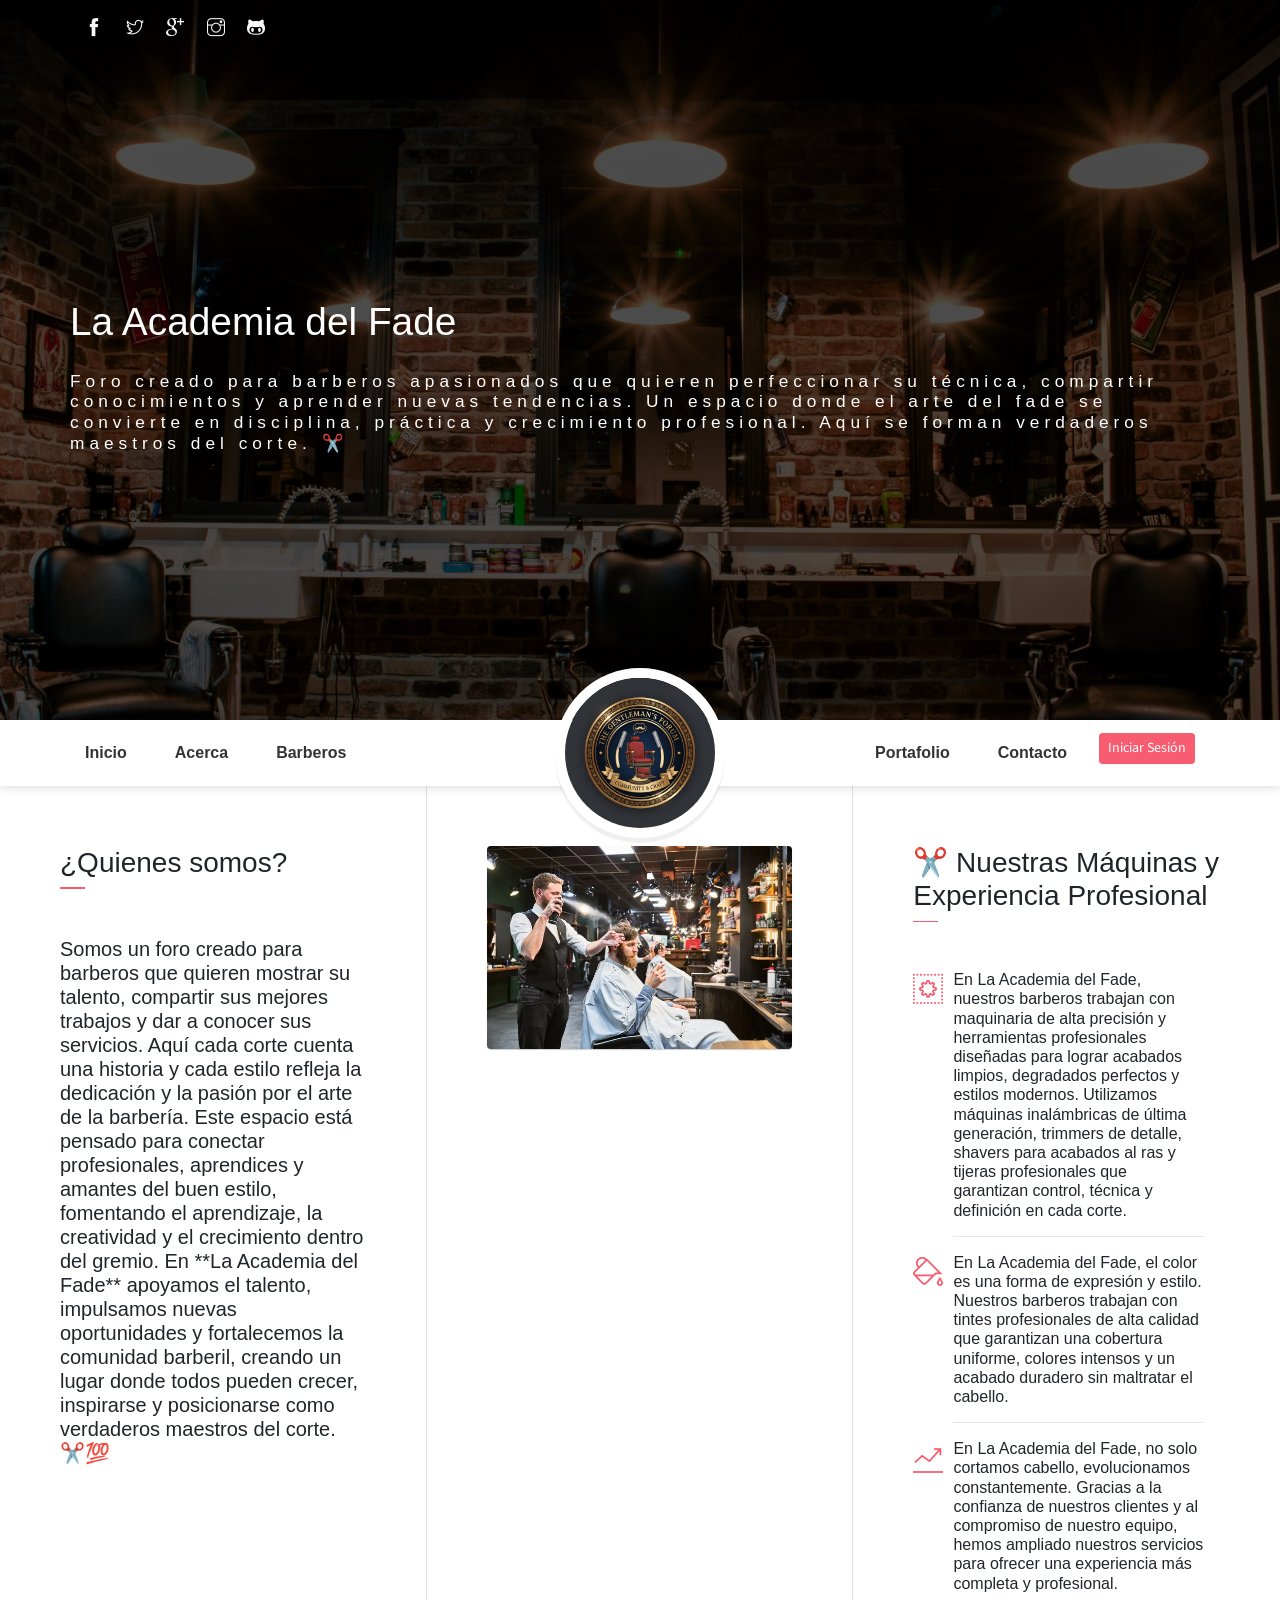
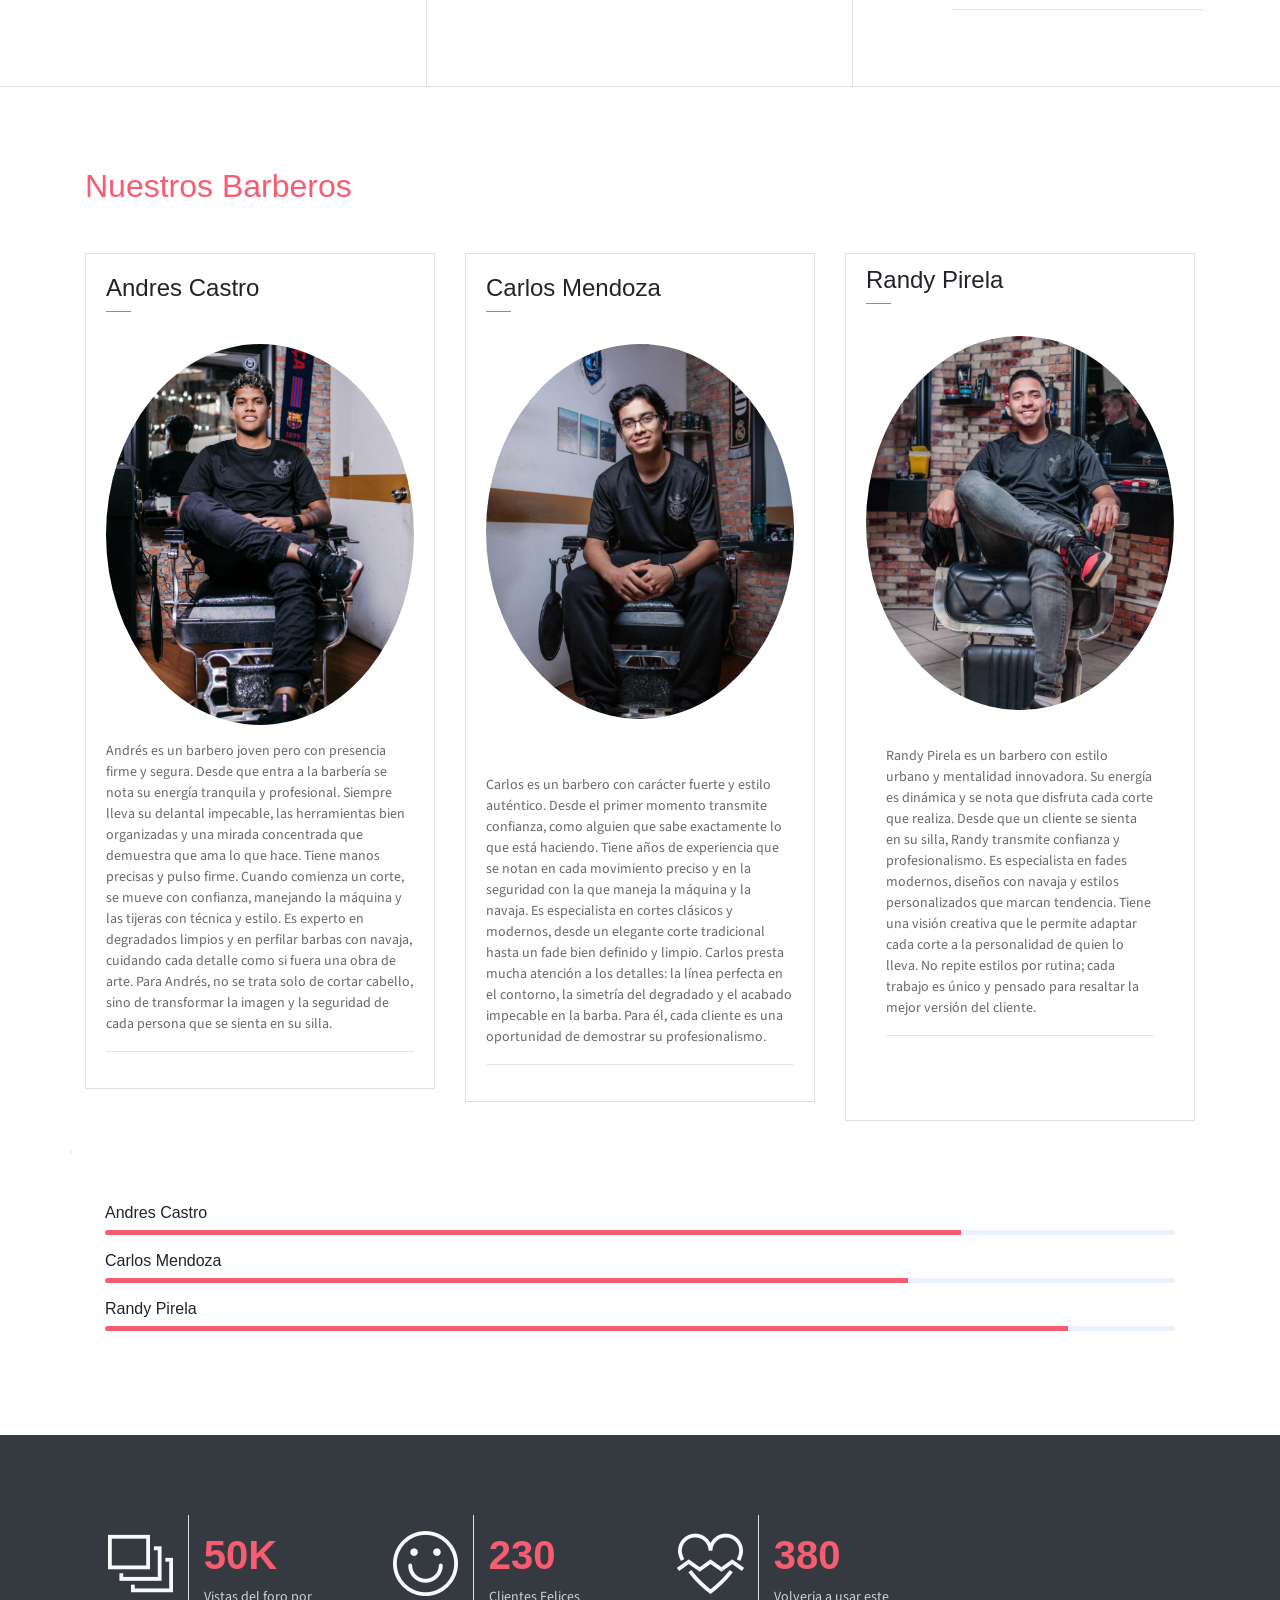
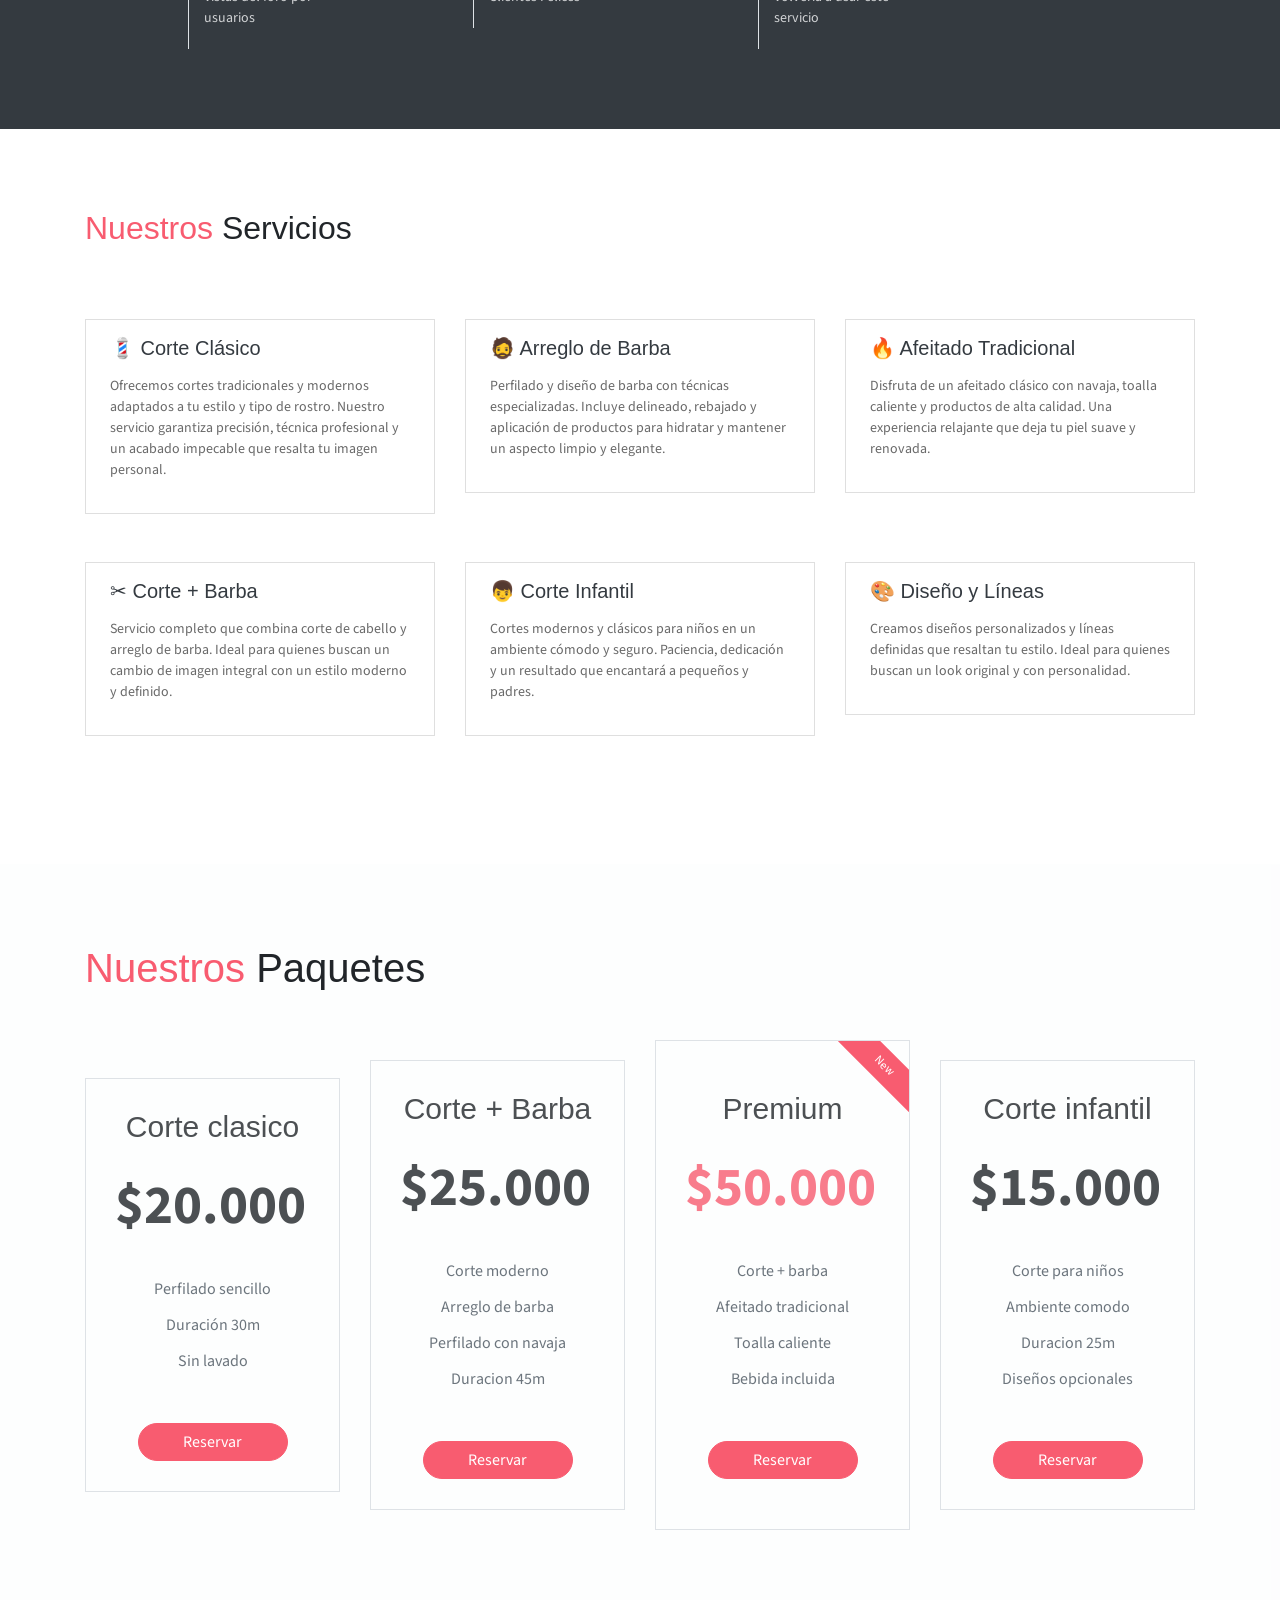
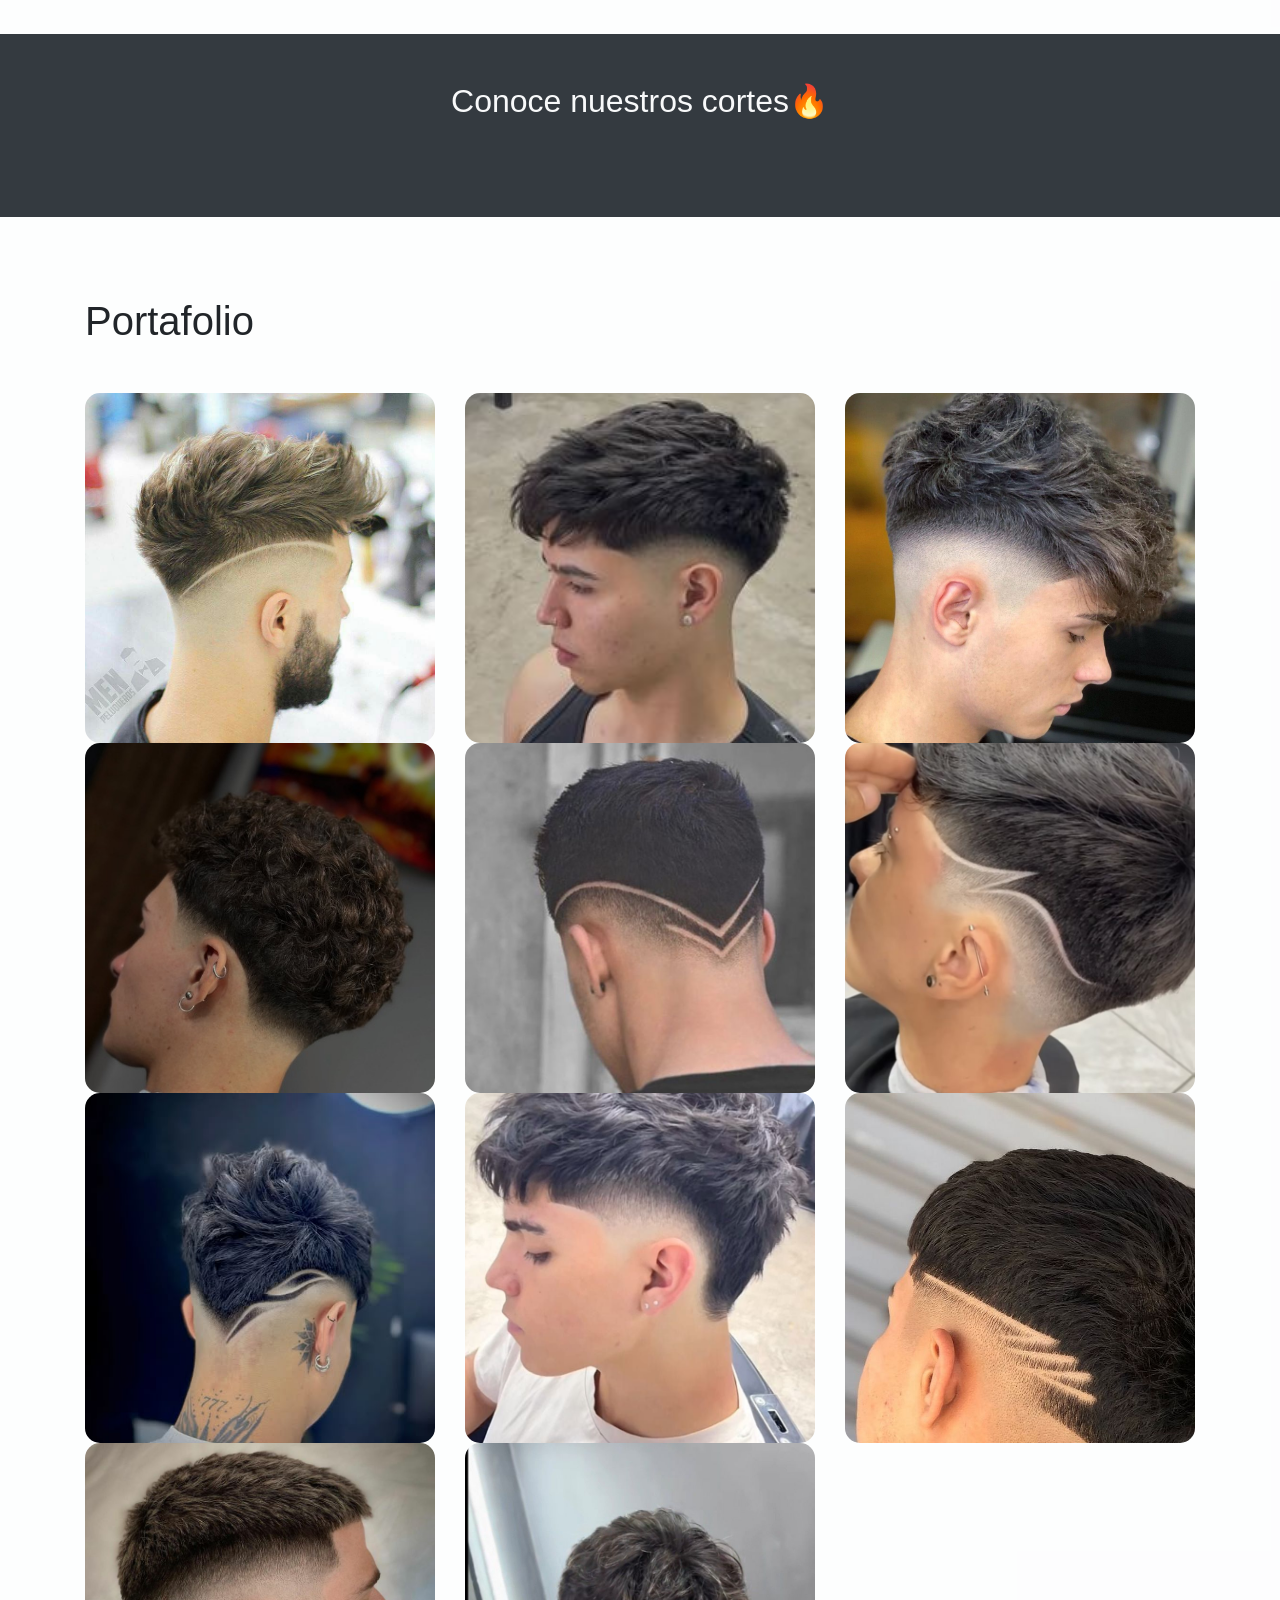
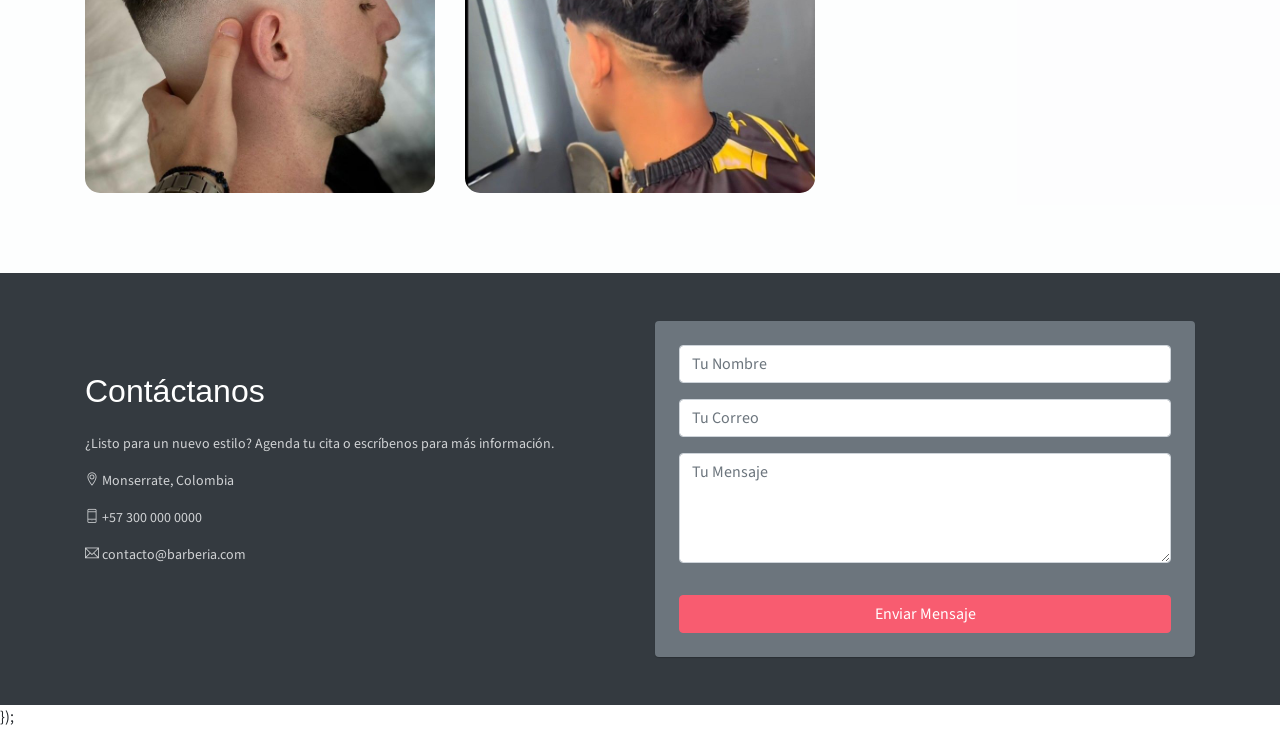
==== index.html @ c22ddb28 "Primer commit - proyecto pagina barberia completo" ====
<!DOCTYPE html>
<html lang="en">
<head>

	<meta charset="utf-8">
    <meta name="viewport" content="width=device-width, initial-scale=1, shrink-to-fit=no">
    <meta name="description" content="Start your development with JohnDoe landing page.">
    <meta name="author" content="Devcrud">
    <title>JohnDoe Landing page | Free Bootstrap 4.3.x landing page</title>
    <!-- font icons -->
    <link rel="stylesheet" href="assets/vendors/themify-icons/css/themify-icons.css">
    <!-- Bootstrap + JohnDoe main styles -->
	<link rel="stylesheet" href="assets/css/johndoe.css">
</head>
<body data-spy="scroll" data-target=".navbar" data-offset="40" id="home">
    <a href="components.html" class="btn btn-primary btn-component" data-spy="affix" data-offset-top="600"><i class="ti-shift-left-alt"></i> Components</a>
    <header class="header">
        <div class="container">
            <ul class="social-icons pt-3">
                <li class="social-item"><a class="social-link text-light" href="#"><i class="ti-facebook" aria-hidden="true"></i></a></li>
                <li class="social-item"><a class="social-link text-light" href="#"><i class="ti-twitter" aria-hidden="true"></i></a></li>
                <li class="social-item"><a class="social-link text-light" href="#"><i class="ti-google" aria-hidden="true"></i></a></li>
                <li class="social-item"><a class="social-link text-light" href="#"><i class="ti-instagram" aria-hidden="true"></i></a></li>
                <li class="social-item"><a class="social-link text-light" href="#"><i class="ti-github" aria-hidden="true"></i></a></li>
            </ul>  
            <div class="header-content">
                <h4 class="header-subtitle" >La Academia del Fade</h4>
                <h1 class="header-title"></h1>
                <h6 class="header-mono" >Foro creado para barberos apasionados que quieren perfeccionar su técnica, compartir conocimientos y aprender nuevas tendencias. Un espacio donde el arte del fade se convierte en disciplina, práctica y crecimiento profesional. Aquí se forman verdaderos maestros del corte. ✂️</h6>
            </div>
        </div>
    </header>
    <nav class="navbar sticky-top navbar-expand-lg navbar-light bg-white" data-spy="affix" data-offset-top="510">
        <div class="container">
            <button class="navbar-toggler ml-auto" type="button" data-toggle="collapse" data-target="#navbarSupportedContent" aria-controls="navbarSupportedContent" aria-expanded="false" aria-label="Toggle navigation">
                <span class="navbar-toggler-icon"></span>
            </button>
            <div class="collapse mt-sm-20 navbar-collapse" id="navbarSupportedContent">
                <ul class="navbar-nav mr-auto">
                    <li class="nav-item">
                        <a href="#home" class="nav-link">Inicio</a>
                    </li>
                    <li class="nav-item">
                        <a href="#about" class="nav-link">Acerca</a>
                    </li>
                    <li class="nav-item">
                        <a href="#resume" class="nav-link">Barberos</a>
                    </li>
                </ul>
                <ul class="navbar-nav brand">
                    <img src="assets/imgs/avatar.jpg" alt="" class="brand-img">
                    <li class="brand-txt">
                        <h5 class="brand-title">Barber Fade</h5>
                        <div class="brand-subtitle"></div>
                    </li>
                </ul>
                <ul class="navbar-nav ml-auto">
                    <li class="nav-item">
</li>
                    <li class="nav-item">
                        <a href="#portfolio" class="nav-link">Portafolio</a>
                    </li>
                  
                    <li class="nav-item last-item">
                        <a href="#contact" class="nav-link">Contacto</a>
                    </li>
                   <li class="nav-item ml-2">
    <a href="login.html" class="btn btn-danger btn-sm">
        Iniciar Sesión
    </a>
</li>
    </a>
</li>
                </ul>
            </div>
        </div>
    </nav>
    <div class="container-fluid">
        <div id="about" class="row about-section">
            <div class="col-lg-4 about-card">
                <h3 class="font-weight-light">¿Quienes somos?</h3>
                <span class="line mb-5"></span>
                <h5 class="mb-3">

Somos un foro creado para barberos que quieren mostrar su talento, compartir sus mejores trabajos y dar a conocer sus servicios. Aquí cada corte cuenta una historia y cada estilo refleja la dedicación y la pasión por el arte de la barbería.

Este espacio está pensado para conectar profesionales, aprendices y amantes del buen estilo, fomentando el aprendizaje, la creatividad y el crecimiento dentro del gremio. En **La Academia del Fade** apoyamos el talento, impulsamos nuevas oportunidades y fortalecemos la comunidad barberil, creando un lugar donde todos pueden crecer, inspirarse y posicionarse como verdaderos maestros del corte. ✂️💯
</h5>
                <p class="mt-20"></p>
            </div>
            <div class="col-lg-4 about-card">
                                 <div class="text-center">
    <img src="assets/imgs/barberbuena.jpg"
         alt="Barbero profesional"
         class="img-fluid rounded shadow">
           
                </ul>
                <ul class="social-icons pt-3">
</div>
                  
                </ul>  
            </div>
            <div class="col-lg-4 about-card">
                <h3 class="font-weight-light">✂️ Nuestras Máquinas y Experiencia Profesional</h3>
                <span class="line mb-5"></span>
                <div class="row">
                    <div class="col-1 text-danger pt-1"><i class="ti-widget icon-lg"></i></div>
                    <div class="col-10 ml-auto mr-3">
                        <h6>En La Academia del Fade, nuestros barberos trabajan con maquinaria de alta precisión y herramientas profesionales diseñadas para lograr acabados limpios, degradados perfectos y estilos modernos. Utilizamos máquinas inalámbricas de última generación, trimmers de detalle, shavers para acabados al ras y tijeras profesionales que garantizan control, técnica y definición en cada corte.</h6>
                        <p class="subtitle"></p>
                        <hr>
                    </div>
                </div>
                <div class="row">
                    <div class="col-1 text-danger pt-1"><i class="ti-paint-bucket icon-lg"></i></div>
                    <div class="col-10 ml-auto mr-3">
                        <h6>En La Academia del Fade, el color es una forma de expresión y estilo. Nuestros barberos trabajan con tintes profesionales de alta calidad que garantizan una cobertura uniforme, colores intensos y un acabado duradero sin maltratar el cabello.</h6>
                        <p class="subtitle"></p>
                        <hr>
                    </div>
                </div>
                <div class="row">
                    <div class="col-1 text-danger pt-1"><i class="ti-stats-up icon-lg"></i></div>
                    <div class="col-10 ml-auto mr-3">
                        <h6>En La Academia del Fade, no solo cortamos cabello, evolucionamos constantemente. Gracias a la confianza de nuestros clientes y al compromiso de nuestro equipo, hemos ampliado nuestros servicios para ofrecer una experiencia más completa y profesional.</h6>
                        <p class="subtitle"></p>
                        <hr>
                    </div>
                </div>
            </div>
        </div>
    </div>

    <!--Resume Section-->
    <section class="section" id="resume">
        <div class="container">
            <h2 class="mb-5"><span class="text-danger">Nuestros Barberos</span></h2>
            <div class="row">
                <div class="col-md-6 col-lg-4">
                    <div class="card">
                       <div class="card-header">
                            <div class="mt-2">
                                <h4>Andres Castro</h4>
                                <span class="line"></span>  
                            </div>
                        </div>
                        <div class="card-body">
                            <img src="assets/imgs/andres.png"
                                weight="200px"
                                height="200px"
                                class="img-fluid rounded-circle mb-3"
                            <hr>
                            <P>Andrés es un barbero joven pero con presencia firme y segura. Desde que entra a la barbería se nota su energía tranquila y profesional. Siempre lleva su delantal impecable, las herramientas bien organizadas y una mirada concentrada que demuestra que ama lo que hace.

Tiene manos precisas y pulso firme. Cuando comienza un corte, se mueve con confianza, manejando la máquina y las tijeras con técnica y estilo. Es experto en degradados limpios y en perfilar barbas con navaja, cuidando cada detalle como si fuera una obra de arte. Para Andrés, no se trata solo de cortar cabello, sino de transformar la imagen y la seguridad de cada persona que se sienta en su silla.</P>
                            <hr>
                   
                        </div>
                    </div>
                </div>
                <div class="col-md-6 col-lg-4">
                    <div class="card">
                       <div class="card-header">
                            <div class="mt-2">
                                <h4>Carlos Mendoza</h4>
                         <span class="line"></span>  
                            </div>
                        </div>
                        <div class="card-body">
                            <img src="assets/imgs/carlos.png"
                                weight="200px"
                                height="200px"
                                class="img-fluid rounded-circle mb-3"
                            </div>
                        </div>
                        <div class="card-body">
                            <P>Carlos es un barbero con carácter fuerte y estilo auténtico. Desde el primer momento transmite confianza, como alguien que sabe exactamente lo que está haciendo. Tiene años de experiencia que se notan en cada movimiento preciso y en la seguridad con la que maneja la máquina y la navaja.

Es especialista en cortes clásicos y modernos, desde un elegante corte tradicional hasta un fade bien definido y limpio. Carlos presta mucha atención a los detalles: la línea perfecta en el contorno, la simetría del degradado y el acabado impecable en la barba. Para él, cada cliente es una oportunidad de demostrar su profesionalismo.</P>
<hr>
        
                            
                        </div>
                    </div>
                </div>
                <div class="col-lg-4">
                    <div class="card">
                       <div class="card-header">
                            <div class="pull-left">
                                <h4>Randy Pirela</h4>
                         <span class="line"></span>  
                            </div>
                        </div>
                        <div class="card-body">
                            <img src="assets/imgs/randy.png"
                                weight="200px"
                                height="200px"
                                class="img-fluid rounded-circle mb-3"
        
                        </div>
                        <div class="card-body">
                            <P>Randy Pirela es un barbero con estilo urbano y mentalidad innovadora. Su energía es dinámica y se nota que disfruta cada corte que realiza. Desde que un cliente se sienta en su silla, Randy transmite confianza y profesionalismo.

Es especialista en fades modernos, diseños con navaja y estilos personalizados que marcan tendencia. Tiene una visión creativa que le permite adaptar cada corte a la personalidad de quien lo lleva. No repite estilos por rutina; cada trabajo es único y pensado para resaltar la mejor versión del cliente.</P>

                      <hr>
                            </div>
                        </div>
                        <div class="card-body pb-2">
                           
                            </div>
                        </div>
                    </div>
                    <div class="card">
                       
                            </div>
                        </div>
                        <div class="card-body pb-2">
                           <h6>Andres Castro</h6>
                            <div class="progress mb-3">
                                <div class="progress-bar bg-danger" role="progressbar" style="width: 80%" aria-valuenow="25" aria-valuemin="0" aria-valuemax="100"></div>
                            </div>
                            <h6>Carlos Mendoza
</h6>
                            <div class="progress mb-3">
                                <div class="progress-bar bg-danger" role="progressbar" style="width: 75%" aria-valuenow="25" aria-valuemin="0" aria-valuemax="100"></div>
                            </div>
                            <h6>Randy Pirela
</h6>
                            <div class="progress mb-3">
                                <div class="progress-bar bg-danger" role="progressbar" style="width: 90%" aria-valuenow="50" aria-valuemin="0" aria-valuemax="100"></div>
                            </div>
                        </div>
                    </div>
                </div>
            </div>
        </div>
    </section>

    <section class="section bg-dark text-center">
        <div class="container">
            <div class="row text-center">
                
                <div class="col-md-6 col-lg-3">
                    <div class="row">
                        <div class="col-5 text-right text-light border-right py-3">
                            <div class="m-auto"><i class="ti-layers-alt icon-xl"></i></div>
                        </div>
                        <div class="col-7 text-left py-3">
                            <h1 class="text-danger font-weight-bold font40">50K</h1>
                            <p class="text-light mb-1">Vistas del foro por usuarios</p>
                        </div>
                    </div>
                </div>
                <div class="col-md-6 col-lg-3">
                    <div class="row">
                        <div class="col-5 text-right text-light border-right py-3">
                            <div class="m-auto"><i class="ti-face-smile icon-xl"></i></div>
                        </div>
                        <div class="col-7 text-left py-3">
                            <h1 class="text-danger font-weight-bold font40">230</h1>
                            <p class="text-light mb-1">Clientes Felices</p>
                        </div>
                    </div>
                </div>
                <div class="col-md-6 col-lg-3">
                    <div class="row">
                        <div class="col-5 text-right text-light border-right py-3">
                            <div class="m-auto"><i class="ti-heart-broken icon-xl"></i></div>
                        </div>
                        <div class="col-7 text-left py-3">
                            <h1 class="text-danger font-weight-bold font40">380</h1>
                            <p class="text-light mb-1">Volveria a usar este servicio</p>
                        </div>
                    </div>
                </div>
            </div>
        </div>
    </section>

    <section class="section" id="service">
        <div class="container">
            <h2 class="mb-5 pb-4"><span class="text-danger">Nuestros</span> Servicios</h2>
            <div class="row">
                <div class="col-md-4 col-sm-6">
                    <div class="card mb-5">
                     
                        <div class="card-body px-4 py-3">
                            <h5 class="mb-3 card-title text-dark">💈 Corte Clásico</h5>
                            <P class="subtitle">Ofrecemos cortes tradicionales y modernos adaptados a tu estilo y tipo de rostro. Nuestro servicio garantiza precisión, técnica profesional y un acabado impecable que resalta tu imagen personal.
                        </div>
                    </div>
                </div>
                <div class="col-md-4 col-sm-6">
                    <div class="card mb-5">
                      
                        <div class="card-body px-4 py-3">
                            <h5 class="mb-3 card-title text-dark">🧔 Arreglo de Barba</h5>
                            <P class="subtitle">Perfilado y diseño de barba con técnicas especializadas. Incluye delineado, rebajado y aplicación de productos para hidratar y mantener un aspecto limpio y elegante.</P>
                        </div>
                    </div>
                </div>
                <div class="col-md-4 col-sm-6">
                    <div class="card mb-5">
                       
                        <div class="card-body px-4 py-3">
                            <h5 class="mb-3 card-title text-dark">🔥 Afeitado Tradicional</h5>
                            <P class="subtitle">Disfruta de un afeitado clásico con navaja, toalla caliente y productos de alta calidad. Una experiencia relajante que deja tu piel suave y renovada.</P>
                        </div>
                    </div>
                </div>
                <div class="col-md-4 col-sm-6">
                    <div class="card mb-5">
                       
                        <div class="card-body px-4 py-3">
                            <h5 class="mb-3 card-title text-dark">✂ Corte + Barba</h5>
                            <P class="subtitle">Servicio completo que combina corte de cabello y arreglo de barba. Ideal para quienes buscan un cambio de imagen integral con un estilo moderno y definido.</P>
                        </div>
                    </div>
                </div>
                <div class="col-md-4 col-sm-6">
                    <div class="card mb-5">
                       
                        <div class="card-body px-4 py-3">
                            <h5 class="mb-3 card-title text-dark">👦 Corte Infantil</h5>
                            <P class="subtitle">Cortes modernos y clásicos para niños en un ambiente cómodo y seguro. Paciencia, dedicación y un resultado que encantará a pequeños y padres.</P>
                        </div>
                    </div>
                </div>
                <div class="col-md-4 col-sm-6">
                    <div class="card mb-5">
                      
                        <div class="card-body px-4 py-3">
                            <h5 class="mb-3 card-title text-dark">🎨 Diseño y Líneas</h5>
                            <P class="subtitle">Creamos diseños personalizados y líneas definidas que resaltan tu estilo. Ideal para quienes buscan un look original y con personalidad.</P>
                        </div>
                    </div>
                </div>
            </div>
        </div>
    </section>

    <section class="section bg-custom-gray" id="price">
        <div class="container">
            <h1 class="mb-5"><span class="text-danger">Nuestros</span> Paquetes</h1>
            <div class="row align-items-center">
                <div class="col-md-6 col-lg-3">
                    <div class="price-card text-center mb-4">
                        <h3 class="price-card-title">Corte clasico</h3>
                        <div class="price-card-cost">
                       
                            <span class="num">$20.000</span>
                          
                        </div>
                        <ul class="list">
                            <li class="list-item">  <span class="text-muted">Perfilado sencillo</span></li>
                            <li class="list-item"> <span class="text-muted">Duración 30m</span></li>
                            <li class="list-item"><span class="text-muted">Sin lavado</span></li>
            
                        </ul>
                        <button class="btn btn-primary btn-rounded w-lg">Reservar</button>
                    </div>
                </div>
                <div class="col-md-6 col-lg-3">
                    <div class="price-card text-center mb-4">
                        <h3 class="price-card-title">Corte + Barba</h3>
                        <div class="price-card-cost">
                    
                            <span class="num">$25.000</span>
                       
                        </div>
                        <ul class="list">
                            <li class="list-item"> <span class="text-muted">Corte moderno</span></li>
                            <li class="list-item"> <span class="text-muted">Arreglo de barba</span></li>
                            <li class="list-item"><span class="text-muted">Perfilado con navaja</span></li>
                            <li class="list-item"> <span class="text-muted">Duracion 45m</span></li>
                        </ul>
                        <button class="btn btn-primary btn-rounded w-lg">Reservar</button>
                    </div>
                </div>
                <div class="col-md-6 col-lg-3">
                    <div class="price-card text-center price-card-requried mb-4">
                        <h3 class="price-card-title">Premium</h3>
                        <div class="price-card-cost">
                            <span class="num">$50.000</span>
                        </div>
                        <ul class="list">
                            <li class="list-item"> <span class="text-muted">Corte + barba</span></li>
                            <li class="list-item"> <span class="text-muted">Afeitado tradicional</span></li>
                            <li class="list-item"><span class="text-muted">Toalla caliente</span></li>
                            <li class="list-item"><span class="text-muted">Bebida incluida</span></li>
                        </ul>
                        <button class="btn btn-primary btn-rounded w-lg">Reservar</button>
                    </div>
                </div>
                <div class="col-md-6 col-lg-3">
                    <div class="price-card text-center mb-4">
                        <h3 class="price-card-title">Corte infantil</h3>
                        <div class="price-card-cost">
                            <span class="num">$15.000</span>
                        </div>
                        <ul class="list">
                            <li class="list-item"> <span class="text-muted">Corte para niños</span></li>
                            <li class="list-item"> <span class="text-muted">Ambiente comodo</span></li>
                            <li class="list-item"><span class="text-muted"> Duracion 25m</span></li>
                            <li class="list-item"><span class="text-muted">Diseños opcionales</span></li>
                        </ul>
                        <button class="btn btn-primary btn-rounded w-lg">Reservar</button>
                    </div>
                </div>
            </div>
        </div>
    </section>
    <section class="section bg-dark py-5">
        <div class="container text-center">
        
            <h2 class="text-light mb-5 font-weight-normal">Conoce nuestros cortes🔥</h2>
        
        </div>
    </section>

 <!-- Portfolio Section -->
  
<section class="section bg-custom-gray" id="portfolio">
    <div class="container">
        <h1 class="mb-5 text-start">Portafolio</h1>

        <div class="row g-4 justify-content-start">

            <!-- ITEM -->
           <div class="col-md-6 col-lg-4">
    <div class="portfolio-item">
        <img src="assets/imgs/corte1.jpg" 
             class="img-fluid imagen-click" 
             alt=""
             data-bs-toggle="modal" 
             data-bs-target="#imagenModal">

        <div class="content-holder">
            <div class="text-holder">
                <h6 class="title"></h6>
                <p class="subtitle"></p>
            </div>
                    </div>
                </div>
            </div>


            <!-- ITEM -->
            <div class="col-md-6 col-lg-4">
                <div class="portfolio-item">
                    <img src="assets/imgs/web-4.jpg" class="img-fluid" alt="">
                    <div class="content-holder">
                        <div class="text-holder">
                            <h6 class="title"></h6>
                            <p class="subtitle"></p>
                        </div>
                    </div>
                </div>
            </div>

            <!-- ITEM -->
            <div class="col-md-6 col-lg-4">
                <div class="portfolio-item">
                    <img src="assets/imgs/advertising-1.jpg" class="img-fluid" alt="">
                    <div class="content-holder">
                        <div class="text-holder">
                            <h6 class="title">ADVERTISING</h6>
                            <p class="subtitle">Descripción del proyecto</p>
                        </div>
                    </div>
                </div>
            </div>

            <!-- ITEM -->
            <div class="col-md-6 col-lg-4">
                <div class="portfolio-item">
                    <img src="assets/imgs/web-3.jpg" class="img-fluid" alt="">
                    <div class="content-holder">
                        <div class="text-holder">
                            <h6 class="title">WEB</h6>
                            <p class="subtitle">Descripción del proyecto</p>
                        </div>
                    </div>
                </div>
            </div>

            <!-- ITEM -->
            <div class="col-md-6 col-lg-4">
                <div class="portfolio-item">
                    <img src="assets/imgs/advertising-3.jpg" class="img-fluid" alt="">
                    <div class="content-holder">
                        <div class="text-holder">
                            <h6 class="title">ADVERTISING</h6>
                            <p class="subtitle">Descripción del proyecto</p>
                        </div>
                    </div>
                </div>
            </div>

            <!-- ITEM -->
            <div class="col-md-6 col-lg-4">
                <div class="portfolio-item">
                    <img src="assets/imgs/advertising-4.jpg" class="img-fluid" alt="">
                    <div class="content-holder">
                        <div class="text-holder">
                            <h6 class="title">ADVERTISING</h6>
                            <p class="subtitle">Descripción del proyecto</p>
                        </div>
                    </div>
                </div>
            </div>

            <!-- BRANDING ITEMS -->
            <div class="col-md-6 col-lg-4">
                <div class="portfolio-item">
                    <img src="assets/imgs/branding-1.jpg" class="img-fluid" alt="">
                    <div class="content-holder">
                        <div class="text-holder">
                            <h6 class="title">BRANDING</h6>
                            <p class="subtitle">Descripción del proyecto</p>
                        </div>
                    </div>
                </div>
            </div>

            <div class="col-md-6 col-lg-4">
                <div class="portfolio-item">
                    <img src="assets/imgs/branding-2.jpg" class="img-fluid" alt="">
                    <div class="content-holder">
                        <div class="text-holder">
                            <h6 class="title">BRANDING</h6>
                            <p class="subtitle">Descripción del proyecto</p>
                        </div>
                    </div>
                </div>
            </div>

            <div class="col-md-6 col-lg-4">
                <div class="portfolio-item">
                    <img src="assets/imgs/branding-3.jpg" class="img-fluid" alt="">
                    <div class="content-holder">
                        <div class="text-holder">
                            <h6 class="title">BRANDING</h6>
                            <p class="subtitle">Descripción del proyecto</p>
                        </div>
                    </div>
                </div>
            </div>

            <div class="col-md-6 col-lg-4">
                <div class="portfolio-item">
                    <img src="assets/imgs/branding-4.jpg" class="img-fluid" alt="">
                    <div class="content-holder">
                        <div class="text-holder">
                            <h6 class="title">BRANDING</h6>
                            <p class="subtitle">Descripción del proyecto</p>
                        </div>
                    </div>
                </div>
            </div>

            <div class="col-md-6 col-lg-4">
                <div class="portfolio-item">
                    <img src="assets/imgs/branding-5.jpg" class="img-fluid" alt="">
                    <div class="content-holder">
                        <div class="text-holder">
                            <h6 class="title">BRANDING</h6>
                            <p class="subtitle">Descripción del proyecto</p>
                        </div>
                    </div>
                </div>
            </div>

        </div>
    </div>
</section>


            </div>
        </div>
    </section>

	<!-- Contact Section Mejorado -->
<section id="contact" class="section bg-dark text-white py-5">
    <div class="container">
        <div class="row align-items-center">

            <!-- Info lado izquierdo -->
          <div class="col-md-6 mb-4 text-white">
    <h2 class="mb-4 text-white">Contáctanos</h2>
    <p class="text-light">¿Listo para un nuevo estilo? Agenda tu cita o escríbenos para más información.</p>

    <p class="text-light"><i class="ti-location-pin"></i> Monserrate, Colombia</p>
    <p class="text-light"><i class="ti-mobile"></i> +57 300 000 0000</p>
    <p class="text-light"><i class="ti-email"></i> contacto@barberia.com</p>
</div>

            <!-- Formulario lado derecho -->
            <div class="col-md-6">
                <form class="p-4 bg-secondary rounded shadow">
                    <div class="form-group">
                        <input type="text" class="form-control" placeholder="Tu Nombre">
                    </div>
                    <div class="form-group mt-3">
                        <input type="email" class="form-control" placeholder="Tu Correo">
                    </div>
                    <div class="form-group mt-3">
                        <textarea class="form-control" rows="4" placeholder="Tu Mensaje"></textarea>
                    </div>
                    <button type="submit" class="btn btn-danger mt-3 w-100">
                        Enviar Mensaje
                    </button>
                </form>
            </div>

        </div>
    </div>
</section>
   

});
---- assets/vendors/themify-icons/css/themify-icons.css ----
@font-face {
	font-family: 'themify';
	src:url("../fonts/themify.eot?-fvbane");
	src:url("../fonts/themify.eot?#iefix-fvbane") format("embedded-opentype"),
		url("../fonts/themify.woff?-fvbane") format("woff"),
		url("../fonts/themify.ttf?-fvbane") format("truetype"),
		url("../fonts/themify.svg?-fvbane#themify") format("svg");
	font-weight: normal;
	font-style: normal;
}

[class^="ti-"], [class*=" ti-"] {
	font-family: 'themify';
	speak: none;
	font-style: normal;
	font-weight: normal;
	font-variant: normal;
	text-transform: none;
	line-height: 1;

	/* Better Font Rendering =========== */
	-webkit-font-smoothing: antialiased;
	-moz-osx-font-smoothing: grayscale;
}

.ti-wand:before {
	content: "\e600";
}
.ti-volume:before {
	content: "\e601";
}
.ti-user:before {
	content: "\e602";
}
.ti-unlock:before {
	content: "\e603";
}
.ti-unlink:before {
	content: "\e604";
}
.ti-trash:before {
	content: "\e605";
}
.ti-thought:before {
	content: "\e606";
}
.ti-target:before {
	content: "\e607";
}
.ti-tag:before {
	content: "\e608";
}
.ti-tablet:before {
	content: "\e609";
}
.ti-star:before {
	content: "\e60a";
}
.ti-spray:before {
	content: "\e60b";
}
.ti-signal:before {
	content: "\e60c";
}
.ti-shopping-cart:before {
	content: "\e60d";
}
.ti-shopping-cart-full:before {
	content: "\e60e";
}
.ti-settings:before {
	content: "\e60f";
}
.ti-search:before {
	content: "\e610";
}
.ti-zoom-in:before {
	content: "\e611";
}
.ti-zoom-out:before {
	content: "\e612";
}
.ti-cut:before {
	content: "\e613";
}
.ti-ruler:before {
	content: "\e614";
}
.ti-ruler-pencil:before {
	content: "\e615";
}
.ti-ruler-alt:before {
	content: "\e616";
}
.ti-bookmark:before {
	content: "\e617";
}
.ti-bookmark-alt:before {
	content: "\e618";
}
.ti-reload:before {
	content: "\e619";
}
.ti-plus:before {
	content: "\e61a";
}
.ti-pin:before {
	content: "\e61b";
}
.ti-pencil:before {
	content: "\e61c";
}
.ti-pencil-alt:before {
	content: "\e61d";
}
.ti-paint-roller:before {
	content: "\e61e";
}
.ti-paint-bucket:before {
	content: "\e61f";
}
.ti-na:before {
	content: "\e620";
}
.ti-mobile:before {
	content: "\e621";
}
.ti-minus:before {
	content: "\e622";
}
.ti-medall:before {
	content: "\e623";
}
.ti-medall-alt:before {
	content: "\e624";
}
.ti-marker:before {
	content: "\e625";
}
.ti-marker-alt:before {
	content: "\e626";
}
.ti-arrow-up:before {
	content: "\e627";
}
.ti-arrow-right:before {
	content: "\e628";
}
.ti-arrow-left:before {
	content: "\e629";
}
.ti-arrow-down:before {
	content: "\e62a";
}
.ti-lock:before {
	content: "\e62b";
}
.ti-location-arrow:before {
	content: "\e62c";
}
.ti-link:before {
	content: "\e62d";
}
.ti-layout:before {
	content: "\e62e";
}
.ti-layers:before {
	content: "\e62f";
}
.ti-layers-alt:before {
	content: "\e630";
}
.ti-key:before {
	content: "\e631";
}
.ti-import:before {
	content: "\e632";
}
.ti-image:before {
	content: "\e633";
}
.ti-heart:before {
	content: "\e634";
}
.ti-heart-broken:before {
	content: "\e635";
}
.ti-hand-stop:before {
	content: "\e636";
}
.ti-hand-open:before {
	content: "\e637";
}
.ti-hand-drag:before {
	content: "\e638";
}
.ti-folder:before {
	content: "\e639";
}
.ti-flag:before {
	content: "\e63a";
}
.ti-flag-alt:before {
	content: "\e63b";
}
.ti-flag-alt-2:before {
	content: "\e63c";
}
.ti-eye:before {
	content: "\e63d";
}
.ti-export:before {
	content: "\e63e";
}
.ti-exchange-vertical:before {
	content: "\e63f";
}
.ti-desktop:before {
	content: "\e640";
}
.ti-cup:before {
	content: "\e641";
}
.ti-crown:before {
	content: "\e642";
}
.ti-comments:before {
	content: "\e643";
}
.ti-comment:before {
	content: "\e644";
}
.ti-comment-alt:before {
	content: "\e645";
}
.ti-close:before {
	content: "\e646";
}
.ti-clip:before {
	content: "\e647";
}
.ti-angle-up:before {
	content: "\e648";
}
.ti-angle-right:before {
	content: "\e649";
}
.ti-angle-left:before {
	content: "\e64a";
}
.ti-angle-down:before {
	content: "\e64b";
}
.ti-check:before {
	content: "\e64c";
}
.ti-check-box:before {
	content: "\e64d";
}
.ti-camera:before {
	content: "\e64e";
}
.ti-announcement:before {
	content: "\e64f";
}
.ti-brush:before {
	content: "\e650";
}
.ti-briefcase:before {
	content: "\e651";
}
.ti-bolt:before {
	content: "\e652";
}
.ti-bolt-alt:before {
	content: "\e653";
}
.ti-blackboard:before {
	content: "\e654";
}
.ti-bag:before {
	content: "\e655";
}
.ti-move:before {
	content: "\e656";
}
.ti-arrows-vertical:before {
	content: "\e657";
}
.ti-arrows-horizontal:before {
	content: "\e658";
}
.ti-fullscreen:before {
	content: "\e659";
}
.ti-arrow-top-right:before {
	content: "\e65a";
}
.ti-arrow-top-left:before {
	content: "\e65b";
}
.ti-arrow-circle-up:before {
	content: "\e65c";
}
.ti-arrow-circle-right:before {
	content: "\e65d";
}
.ti-arrow-circle-left:before {
	content: "\e65e";
}
.ti-arrow-circle-down:before {
	content: "\e65f";
}
.ti-angle-double-up:before {
	content: "\e660";
}
.ti-angle-double-right:before {
	content: "\e661";
}
.ti-angle-double-left:before {
	content: "\e662";
}
.ti-angle-double-down:before {
	content: "\e663";
}
.ti-zip:before {
	content: "\e664";
}
.ti-world:before {
	content: "\e665";
}
.ti-wheelchair:before {
	content: "\e666";
}
.ti-view-list:before {
	content: "\e667";
}
.ti-view-list-alt:before {
	content: "\e668";
}
.ti-view-grid:before {
	content: "\e669";
}
.ti-uppercase:before {
	content: "\e66a";
}
.ti-upload:before {
	content: "\e66b";
}
.ti-underline:before {
	content: "\e66c";
}
.ti-truck:before {
	content: "\e66d";
}
.ti-timer:before {
	content: "\e66e";
}
.ti-ticket:before {
	content: "\e66f";
}
.ti-thumb-up:before {
	content: "\e670";
}
.ti-thumb-down:before {
	content: "\e671";
}
.ti-text:before {
	content: "\e672";
}
.ti-stats-up:before {
	content: "\e673";
}
.ti-stats-down:before {
	content: "\e674";
}
.ti-split-v:before {
	content: "\e675";
}
.ti-split-h:before {
	content: "\e676";
}
.ti-smallcap:before {
	content: "\e677";
}
.ti-shine:before {
	content: "\e678";
}
.ti-shift-right:before {
	content: "\e679";
}
.ti-shift-left:before {
	content: "\e67a";
}
.ti-shield:before {
	content: "\e67b";
}
.ti-notepad:before {
	content: "\e67c";
}
.ti-server:before {
	content: "\e67d";
}
.ti-quote-right:before {
	content: "\e67e";
}
.ti-quote-left:before {
	content: "\e67f";
}
.ti-pulse:before {
	content: "\e680";
}
.ti-printer:before {
	content: "\e681";
}
.ti-power-off:before {
	content: "\e682";
}
.ti-plug:before {
	content: "\e683";
}
.ti-pie-chart:before {
	content: "\e684";
}
.ti-paragraph:before {
	content: "\e685";
}
.ti-panel:before {
	content: "\e686";
}
.ti-package:before {
	content: "\e687";
}
.ti-music:before {
	content: "\e688";
}
.ti-music-alt:before {
	content: "\e689";
}
.ti-mouse:before {
	content: "\e68a";
}
.ti-mouse-alt:before {
	content: "\e68b";
}
.ti-money:before {
	content: "\e68c";
}
.ti-microphone:before {
	content: "\e68d";
}
.ti-menu:before {
	content: "\e68e";
}
.ti-menu-alt:before {
	content: "\e68f";
}
.ti-map:before {
	content: "\e690";
}
.ti-map-alt:before {
	content: "\e691";
}
.ti-loop:before {
	content: "\e692";
}
.ti-location-pin:before {
	content: "\e693";
}
.ti-list:before {
	content: "\e694";
}
.ti-light-bulb:before {
	content: "\e695";
}
.ti-Italic:before {
	content: "\e696";
}
.ti-info:before {
	content: "\e697";
}
.ti-infinite:before {
	content: "\e698";
}
.ti-id-badge:before {
	content: "\e699";
}
.ti-hummer:before {
	content: "\e69a";
}
.ti-home:before {
	content: "\e69b";
}
.ti-help:before {
	content: "\e69c";
}
.ti-headphone:before {
	content: "\e69d";
}
.ti-harddrives:before {
	content: "\e69e";
}
.ti-harddrive:before {
	content: "\e69f";
}
.ti-gift:before {
	content: "\e6a0";
}
.ti-game:before {
	content: "\e6a1";
}
.ti-filter:before {
	content: "\e6a2";
}
.ti-files:before {
	content: "\e6a3";
}
.ti-file:before {
	content: "\e6a4";
}
.ti-eraser:before {
	content: "\e6a5";
}
.ti-envelope:before {
	content: "\e6a6";
}
.ti-download:before {
	content: "\e6a7";
}
.ti-direction:before {
	content: "\e6a8";
}
.ti-direction-alt:before {
	content: "\e6a9";
}
.ti-dashboard:before {
	content: "\e6aa";
}
.ti-control-stop:before {
	content: "\e6ab";
}
.ti-control-shuffle:before {
	content: "\e6ac";
}
.ti-control-play:before {
	content: "\e6ad";
}
.ti-control-pause:before {
	content: "\e6ae";
}
.ti-control-forward:before {
	content: "\e6af";
}
.ti-control-backward:before {
	content: "\e6b0";
}
.ti-cloud:before {
	content: "\e6b1";
}
.ti-cloud-up:before {
	content: "\e6b2";
}
.ti-cloud-down:before {
	content: "\e6b3";
}
.ti-clipboard:before {
	content: "\e6b4";
}
.ti-car:before {
	content: "\e6b5";
}
.ti-calendar:before {
	content: "\e6b6";
}
.ti-book:before {
	content: "\e6b7";
}
.ti-bell:before {
	content: "\e6b8";
}
.ti-basketball:before {
	content: "\e6b9";
}
.ti-bar-chart:before {
	content: "\e6ba";
}
.ti-bar-chart-alt:before {
	content: "\e6bb";
}
.ti-back-right:before {
	content: "\e6bc";
}
.ti-back-left:before {
	content: "\e6bd";
}
.ti-arrows-corner:before {
	content: "\e6be";
}
.ti-archive:before {
	content: "\e6bf";
}
.ti-anchor:before {
	content: "\e6c0";
}
.ti-align-right:before {
	content: "\e6c1";
}
.ti-align-left:before {
	content: "\e6c2";
}
.ti-align-justify:before {
	content: "\e6c3";
}
.ti-align-center:before {
	content: "\e6c4";
}
.ti-alert:before {
	content: "\e6c5";
}
.ti-alarm-clock:before {
	content: "\e6c6";
}
.ti-agenda:before {
	content: "\e6c7";
}
.ti-write:before {
	content: "\e6c8";
}
.ti-window:before {
	content: "\e6c9";
}
.ti-widgetized:before {
	content: "\e6ca";
}
.ti-widget:before {
	content: "\e6cb";
}
.ti-widget-alt:before {
	content: "\e6cc";
}
.ti-wallet:before {
	content: "\e6cd";
}
.ti-video-clapper:before {
	content: "\e6ce";
}
.ti-video-camera:before {
	content: "\e6cf";
}
.ti-vector:before {
	content: "\e6d0";
}
.ti-themify-logo:before {
	content: "\e6d1";
}
.ti-themify-favicon:before {
	content: "\e6d2";
}
.ti-themify-favicon-alt:before {
	content: "\e6d3";
}
.ti-support:before {
	content: "\e6d4";
}
.ti-stamp:before {
	content: "\e6d5";
}
.ti-split-v-alt:before {
	content: "\e6d6";
}
.ti-slice:before {
	content: "\e6d7";
}
.ti-shortcode:before {
	content: "\e6d8";
}
.ti-shift-right-alt:before {
	content: "\e6d9";
}
.ti-shift-left-alt:before {
	content: "\e6da";
}
.ti-ruler-alt-2:before {
	content: "\e6db";
}
.ti-receipt:before {
	content: "\e6dc";
}
.ti-pin2:before {
	content: "\e6dd";
}
.ti-pin-alt:before {
	content: "\e6de";
}
.ti-pencil-alt2:before {
	content: "\e6df";
}
.ti-palette:before {
	content: "\e6e0";
}
.ti-more:before {
	content: "\e6e1";
}
.ti-more-alt:before {
	content: "\e6e2";
}
.ti-microphone-alt:before {
	content: "\e6e3";
}
.ti-magnet:before {
	content: "\e6e4";
}
.ti-line-double:before {
	content: "\e6e5";
}
.ti-line-dotted:before {
	content: "\e6e6";
}
.ti-line-dashed:before {
	content: "\e6e7";
}
.ti-layout-width-full:before {
	content: "\e6e8";
}
.ti-layout-width-default:before {
	content: "\e6e9";
}
.ti-layout-width-default-alt:before {
	content: "\e6ea";
}
.ti-layout-tab:before {
	content: "\e6eb";
}
.ti-layout-tab-window:before {
	content: "\e6ec";
}
.ti-layout-tab-v:before {
	content: "\e6ed";
}
.ti-layout-tab-min:before {
	content: "\e6ee";
}
.ti-layout-slider:before {
	content: "\e6ef";
}
.ti-layout-slider-alt:before {
	content: "\e6f0";
}
.ti-layout-sidebar-right:before {
	content: "\e6f1";
}
.ti-layout-sidebar-none:before {
	content: "\e6f2";
}
.ti-layout-sidebar-left:before {
	content: "\e6f3";
}
.ti-layout-placeholder:before {
	content: "\e6f4";
}
.ti-layout-menu:before {
	content: "\e6f5";
}
.ti-layout-menu-v:before {
	content: "\e6f6";
}
.ti-layout-menu-separated:before {
	content: "\e6f7";
}
.ti-layout-menu-full:before {
	content: "\e6f8";
}
.ti-layout-media-right-alt:before {
	content: "\e6f9";
}
.ti-layout-media-right:before {
	content: "\e6fa";
}
.ti-layout-media-overlay:before {
	content: "\e6fb";
}
.ti-layout-media-overlay-alt:before {
	content: "\e6fc";
}
.ti-layout-media-overlay-alt-2:before {
	content: "\e6fd";
}
.ti-layout-media-left-alt:before {
	content: "\e6fe";
}
.ti-layout-media-left:before {
	content: "\e6ff";
}
.ti-layout-media-center-alt:before {
	content: "\e700";
}
.ti-layout-media-center:before {
	content: "\e701";
}
.ti-layout-list-thumb:before {
	content: "\e702";
}
.ti-layout-list-thumb-alt:before {
	content: "\e703";
}
.ti-layout-list-post:before {
	content: "\e704";
}
.ti-layout-list-large-image:before {
	content: "\e705";
}
.ti-layout-line-solid:before {
	content: "\e706";
}
.ti-layout-grid4:before {
	content: "\e707";
}
.ti-layout-grid3:before {
	content: "\e708";
}
.ti-layout-grid2:before {
	content: "\e709";
}
.ti-layout-grid2-thumb:before {
	content: "\e70a";
}
.ti-layout-cta-right:before {
	content: "\e70b";
}
.ti-layout-cta-left:before {
	content: "\e70c";
}
.ti-layout-cta-center:before {
	content: "\e70d";
}
.ti-layout-cta-btn-right:before {
	content: "\e70e";
}
.ti-layout-cta-btn-left:before {
	content: "\e70f";
}
.ti-layout-column4:before {
	content: "\e710";
}
.ti-layout-column3:before {
	content: "\e711";
}
.ti-layout-column2:before {
	content: "\e712";
}
.ti-layout-accordion-separated:before {
	content: "\e713";
}
.ti-layout-accordion-merged:before {
	content: "\e714";
}
.ti-layout-accordion-list:before {
	content: "\e715";
}
.ti-ink-pen:before {
	content: "\e716";
}
.ti-info-alt:before {
	content: "\e717";
}
.ti-help-alt:before {
	content: "\e718";
}
.ti-headphone-alt:before {
	content: "\e719";
}
.ti-hand-point-up:before {
	content: "\e71a";
}
.ti-hand-point-right:before {
	content: "\e71b";
}
.ti-hand-point-left:before {
	content: "\e71c";
}
.ti-hand-point-down:before {
	content: "\e71d";
}
.ti-gallery:before {
	content: "\e71e";
}
.ti-face-smile:before {
	content: "\e71f";
}
.ti-face-sad:before {
	content: "\e720";
}
.ti-credit-card:before {
	content: "\e721";
}
.ti-control-skip-forward:before {
	content: "\e722";
}
.ti-control-skip-backward:before {
	content: "\e723";
}
.ti-control-record:before {
	content: "\e724";
}
.ti-control-eject:before {
	content: "\e725";
}
.ti-comments-smiley:before {
	content: "\e726";
}
.ti-brush-alt:before {
	content: "\e727";
}
.ti-youtube:before {
	content: "\e728";
}
.ti-vimeo:before {
	content: "\e729";
}
.ti-twitter:before {
	content: "\e72a";
}
.ti-time:before {
	content: "\e72b";
}
.ti-tumblr:before {
	content: "\e72c";
}
.ti-skype:before {
	content: "\e72d";
}
.ti-share:before {
	content: "\e72e";
}
.ti-share-alt:before {
	content: "\e72f";
}
.ti-rocket:before {
	content: "\e730";
}
.ti-pinterest:before {
	content: "\e731";
}
.ti-new-window:before {
	content: "\e732";
}
.ti-microsoft:before {
	content: "\e733";
}
.ti-list-ol:before {
	content: "\e734";
}
.ti-linkedin:before {
	content: "\e735";
}
.ti-layout-sidebar-2:before {
	content: "\e736";
}
.ti-layout-grid4-alt:before {
	content: "\e737";
}
.ti-layout-grid3-alt:before {
	content: "\e738";
}
.ti-layout-grid2-alt:before {
	content: "\e739";
}
.ti-layout-column4-alt:before {
	content: "\e73a";
}
.ti-layout-column3-alt:before {
	content: "\e73b";
}
.ti-layout-column2-alt:before {
	content: "\e73c";
}
.ti-instagram:before {
	content: "\e73d";
}
.ti-google:before {
	content: "\e73e";
}
.ti-github:before {
	content: "\e73f";
}
.ti-flickr:before {
	content: "\e740";
}
.ti-facebook:before {
	content: "\e741";
}
.ti-dropbox:before {
	content: "\e742";
}
.ti-dribbble:before {
	content: "\e743";
}
.ti-apple:before {
	content: "\e744";
}
.ti-android:before {
	content: "\e745";
}
.ti-save:before {
	content: "\e746";
}
.ti-save-alt:before {
	content: "\e747";
}
.ti-yahoo:before {
	content: "\e748";
}
.ti-wordpress:before {
	content: "\e749";
}
.ti-vimeo-alt:before {
	content: "\e74a";
}
.ti-twitter-alt:before {
	content: "\e74b";
}
.ti-tumblr-alt:before {
	content: "\e74c";
}
.ti-trello:before {
	content: "\e74d";
}
.ti-stack-overflow:before {
	content: "\e74e";
}
.ti-soundcloud:before {
	content: "\e74f";
}
.ti-sharethis:before {
	content: "\e750";
}
.ti-sharethis-alt:before {
	content: "\e751";
}
.ti-reddit:before {
	content: "\e752";
}
.ti-pinterest-alt:before {
	content: "\e753";
}
.ti-microsoft-alt:before {
	content: "\e754";
}
.ti-linux:before {
	content: "\e755";
}
.ti-jsfiddle:before {
	content: "\e756";
}
.ti-joomla:before {
	content: "\e757";
}
.ti-html5:before {
	content: "\e758";
}
.ti-flickr-alt:before {
	content: "\e759";
}
.ti-email:before {
	content: "\e75a";
}
.ti-drupal:before {
	content: "\e75b";
}
.ti-dropbox-alt:before {
	content: "\e75c";
}
.ti-css3:before {
	content: "\e75d";
}
.ti-rss:before {
	content: "\e75e";
}
.ti-rss-alt:before {
	content: "\e75f";
}
---- assets/css/johndoe.css ----
@charset "UTF-8";
/*!
=========================================================
* JohnDoe Landing page
=========================================================

* Copyright: 2019 DevCRUD (https://devcrud.com)
* Licensed: (https://devcrud.com/licenses)
* Coded by www.devcrud.com

=========================================================

* The above copyright notice and this permission notice shall be included in all copies or substantial portions of the Software.
*/
@import url("https://fonts.googleapis.com/css?family=Source+Sans+Pro:200,200i,300,300i,400,400i,600,600i,700,700i,900,900i&display=swap");
:root {
  --blue: #79A9F5;
  --indigo: #C45F90;
  --purple: #A16AE8;
  --pink: #FC8BC0;
  --red: #F85C70;
  --orange: #FF8882;
  --yellow: #FAD02C;
  --green: #A3C14A;
  --teal: #20c997;
  --cyan: #47D8E0;
  --white: #fff;
  --gray: #6c757d;
  --gray-dark: #343a40;
  --primary: #F85C70;
  --secondary: #6c757d;
  --success: #A3C14A;
  --info: #47D8E0;
  --warning: #FF8882;
  --danger: #F85C70;
  --light: #f8f9fa;
  --dark: #343a40;
  --breakpoint-xs: 0;
  --breakpoint-sm: 576px;
  --breakpoint-md: 768px;
  --breakpoint-lg: 992px;
  --breakpoint-xl: 1200px;
  --font-family-sans-serif: "Source Sans Pro", sans-serif;
  --font-family-monospace: SFMono-Regular, Menlo, Monaco, Consolas, "Liberation Mono", "Courier New", monospace;
}

*,
*::before,
*::after {
  box-sizing: border-box;
}

html {
  font-family: sans-serif;
  line-height: 1.15;
  -webkit-text-size-adjust: 100%;
  -webkit-tap-highlight-color: rgba(0, 0, 0, 0);
}

article, aside, figcaption, figure, footer, header, hgroup, main, nav, section {
  display: block;
}

body {
  margin: 0;
  font-family: "Source Sans Pro", sans-serif;
  font-size: 1rem;
  font-weight: 400;
  line-height: 1.5;
  color: #212529;
  text-align: left;
  background-color: #fff;
}

[tabindex="-1"]:focus {
  outline: 0 !important;
}

hr {
  box-sizing: content-box;
  height: 0;
  overflow: visible;
}

h1, h2, h3, h4, h5, h6 {
  margin-top: 0;
  margin-bottom: 0.5rem;
}

p {
  margin-top: 0;
  margin-bottom: 1rem;
}

abbr[title],
abbr[data-original-title] {
  text-decoration: underline;
  -webkit-text-decoration: underline dotted;
          text-decoration: underline dotted;
  cursor: help;
  border-bottom: 0;
  -webkit-text-decoration-skip-ink: none;
          text-decoration-skip-ink: none;
}

address {
  margin-bottom: 1rem;
  font-style: normal;
  line-height: inherit;
}

ol,
ul,
dl {
  margin-top: 0;
  margin-bottom: 1rem;
}

ol ol,
ul ul,
ol ul,
ul ol {
  margin-bottom: 0;
}

dt {
  font-weight: 700;
}

dd {
  margin-bottom: .5rem;
  margin-left: 0;
}

blockquote {
  margin: 0 0 1rem;
}

b,
strong {
  font-weight: bolder;
}

small {
  font-size: 80%;
}

sub,
sup {
  position: relative;
  font-size: 75%;
  line-height: 0;
  vertical-align: baseline;
}

sub {
  bottom: -.25em;
}

sup {
  top: -.5em;
}

a {
  color: #F85C70;
  text-decoration: none;
  background-color: transparent;
}

a:hover {
  color: #f51330;
  text-decoration: none;
}

a:not([href]):not([tabindex]) {
  color: inherit;
  text-decoration: none;
}

a:not([href]):not([tabindex]):hover, a:not([href]):not([tabindex]):focus {
  color: inherit;
  text-decoration: none;
}

a:not([href]):not([tabindex]):focus {
  outline: 0;
}

pre,
code,
kbd,
samp {
  font-family: SFMono-Regular, Menlo, Monaco, Consolas, "Liberation Mono", "Courier New", monospace;
  font-size: 1em;
}

pre {
  margin-top: 0;
  margin-bottom: 1rem;
  overflow: auto;
}

figure {
  margin: 0 0 1rem;
}

img {
  vertical-align: middle;
  border-style: none;
}

svg {
  overflow: hidden;
  vertical-align: middle;
}

table {
  border-collapse: collapse;
}

caption {
  padding-top: 0.75rem;
  padding-bottom: 0.75rem;
  color: #6c757d;
  text-align: left;
  caption-side: bottom;
}

th {
  text-align: inherit;
}

label {
  display: inline-block;
  margin-bottom: 0.5rem;
}

button {
  border-radius: 0;
}

button:focus {
  outline: 1px dotted;
  outline: 5px auto -webkit-focus-ring-color;
}

input,
button,
select,
optgroup,
textarea {
  margin: 0;
  font-family: inherit;
  font-size: inherit;
  line-height: inherit;
}

button,
input {
  overflow: visible;
}

button,
select {
  text-transform: none;
}

select {
  word-wrap: normal;
}

button,
[type="button"],
[type="reset"],
[type="submit"] {
  -webkit-appearance: button;
}

button:not(:disabled),
[type="button"]:not(:disabled),
[type="reset"]:not(:disabled),
[type="submit"]:not(:disabled) {
  cursor: pointer;
}

button::-moz-focus-inner,
[type="button"]::-moz-focus-inner,
[type="reset"]::-moz-focus-inner,
[type="submit"]::-moz-focus-inner {
  padding: 0;
  border-style: none;
}

input[type="radio"],
input[type="checkbox"] {
  box-sizing: border-box;
  padding: 0;
}

input[type="date"],
input[type="time"],
input[type="datetime-local"],
input[type="month"] {
  -webkit-appearance: listbox;
}

textarea {
  overflow: auto;
  resize: vertical;
}

fieldset {
  min-width: 0;
  padding: 0;
  margin: 0;
  border: 0;
}

legend {
  display: block;
  width: 100%;
  max-width: 100%;
  padding: 0;
  margin-bottom: .5rem;
  font-size: 1.5rem;
  line-height: inherit;
  color: inherit;
  white-space: normal;
}

progress {
  vertical-align: baseline;
}

[type="number"]::-webkit-inner-spin-button,
[type="number"]::-webkit-outer-spin-button {
  height: auto;
}

[type="search"] {
  outline-offset: -2px;
  -webkit-appearance: none;
}

[type="search"]::-webkit-search-decoration {
  -webkit-appearance: none;
}

::-webkit-file-upload-button {
  font: inherit;
  -webkit-appearance: button;
}

output {
  display: inline-block;
}

summary {
  display: list-item;
  cursor: pointer;
}

template {
  display: none;
}

[hidden] {
  display: none !important;
}

h1, h2, h3, h4, h5, h6,
.h1, .h2, .h3, .h4, .h5, .h6 {
  margin-bottom: 0.5rem;
  font-family: "Dosis", sans-serif;
  font-weight: 500;
  line-height: 1.2;
}

h1, .h1 {
  font-size: 2.5rem;
}

h2, .h2 {
  font-size: 2rem;
}

h3, .h3 {
  font-size: 1.75rem;
}

h4, .h4 {
  font-size: 1.5rem;
}

h5, .h5 {
  font-size: 1.25rem;
}

h6, .h6 {
  font-size: 1rem;
}

.lead {
  font-size: 1.25rem;
  font-weight: 300;
}

.display-1 {
  font-size: 6rem;
  font-weight: 300;
  line-height: 1.2;
}

.display-2 {
  font-size: 5.5rem;
  font-weight: 300;
  line-height: 1.2;
}

.display-3 {
  font-size: 4.5rem;
  font-weight: 300;
  line-height: 1.2;
}

.display-4 {
  font-size: 3.5rem;
  font-weight: 300;
  line-height: 1.2;
}

hr {
  margin-top: 1rem;
  margin-bottom: 1rem;
  border: 0;
  border-top: 1px solid rgba(0, 0, 0, 0.1);
}

small,
.small {
  font-size: 80%;
  font-weight: 400;
}

mark,
.mark {
  padding: 0.2em;
  background-color: #fcf8e3;
}

.list-unstyled {
  padding-left: 0;
  list-style: none;
}

.list-inline {
  padding-left: 0;
  list-style: none;
}

.list-inline-item {
  display: inline-block;
}

.list-inline-item:not(:last-child) {
  margin-right: 0.5rem;
}

.initialism {
  font-size: 90%;
  text-transform: uppercase;
}

.blockquote {
  margin-bottom: 1rem;
  font-size: 1.25rem;
}

.blockquote-footer {
  display: block;
  font-size: 80%;
  color: #6c757d;
}

.blockquote-footer::before {
  content: "\2014\00A0";
}

.img-fluid {
  max-width: 100%;
  height: auto;
}

.img-thumbnail {
  padding: 0.25rem;
  background-color: #fff;
  border: 1px solid #dee2e6;
  border-radius: 0.25rem;
  max-width: 100%;
  height: auto;
}

.figure {
  display: inline-block;
}

.figure-img {
  margin-bottom: 0.5rem;
  line-height: 1;
}

.figure-caption {
  font-size: 90%;
  color: #6c757d;
}

code {
  font-size: 87.5%;
  color: #FC8BC0;
  word-break: break-word;
}

a > code {
  color: inherit;
}

kbd {
  padding: 0.2rem 0.4rem;
  font-size: 87.5%;
  color: #fff;
  background-color: #212529;
  border-radius: 0.2rem;
}

kbd kbd {
  padding: 0;
  font-size: 100%;
  font-weight: 700;
}

pre {
  display: block;
  font-size: 87.5%;
  color: #212529;
}

pre code {
  font-size: inherit;
  color: inherit;
  word-break: normal;
}

.pre-scrollable {
  max-height: 340px;
  overflow-y: scroll;
}

.container {
  width: 100%;
  padding-right: 15px;
  padding-left: 15px;
  margin-right: auto;
  margin-left: auto;
}

@media (min-width: 576px) {
  .container {
    max-width: 540px;
  }
}

@media (min-width: 768px) {
  .container {
    max-width: 720px;
  }
}

@media (min-width: 992px) {
  .container {
    max-width: 960px;
  }
}

@media (min-width: 1200px) {
  .container {
    max-width: 1140px;
  }
}

.container-fluid {
  width: 100%;
  padding-right: 15px;
  padding-left: 15px;
  margin-right: auto;
  margin-left: auto;
}

.row {
  display: -webkit-box;
  display: -webkit-flex;
  display: -ms-flexbox;
  display: flex;
  -webkit-flex-wrap: wrap;
      -ms-flex-wrap: wrap;
          flex-wrap: wrap;
  margin-right: -15px;
  margin-left: -15px;
}

.no-gutters {
  margin-right: 0;
  margin-left: 0;
}

.no-gutters > .col,
.no-gutters > [class*="col-"] {
  padding-right: 0;
  padding-left: 0;
}

.col-1, .col-2, .col-3, .col-4, .col-5, .col-6, .col-7, .col-8, .col-9, .col-10, .col-11, .col-12, .col,
.col-auto, .col-sm-1, .col-sm-2, .col-sm-3, .col-sm-4, .col-sm-5, .col-sm-6, .col-sm-7, .col-sm-8, .col-sm-9, .col-sm-10, .col-sm-11, .col-sm-12, .col-sm,
.col-sm-auto, .col-md-1, .col-md-2, .col-md-3, .col-md-4, .col-md-5, .col-md-6, .col-md-7, .col-md-8, .col-md-9, .col-md-10, .col-md-11, .col-md-12, .col-md,
.col-md-auto, .col-lg-1, .col-lg-2, .col-lg-3, .col-lg-4, .col-lg-5, .col-lg-6, .col-lg-7, .col-lg-8, .col-lg-9, .col-lg-10, .col-lg-11, .col-lg-12, .col-lg,
.col-lg-auto, .col-xl-1, .col-xl-2, .col-xl-3, .col-xl-4, .col-xl-5, .col-xl-6, .col-xl-7, .col-xl-8, .col-xl-9, .col-xl-10, .col-xl-11, .col-xl-12, .col-xl,
.col-xl-auto {
  position: relative;
  width: 100%;
  padding-right: 15px;
  padding-left: 15px;
}

.col {
  -webkit-flex-basis: 0;
      -ms-flex-preferred-size: 0;
          flex-basis: 0;
  -webkit-box-flex: 1;
  -webkit-flex-grow: 1;
      -ms-flex-positive: 1;
          flex-grow: 1;
  max-width: 100%;
}

.col-auto {
  -webkit-box-flex: 0;
  -webkit-flex: 0 0 auto;
      -ms-flex: 0 0 auto;
          flex: 0 0 auto;
  width: auto;
  max-width: 100%;
}

.col-1 {
  -webkit-box-flex: 0;
  -webkit-flex: 0 0 8.33333%;
      -ms-flex: 0 0 8.33333%;
          flex: 0 0 8.33333%;
  max-width: 8.33333%;
}

.col-2 {
  -webkit-box-flex: 0;
  -webkit-flex: 0 0 16.66667%;
      -ms-flex: 0 0 16.66667%;
          flex: 0 0 16.66667%;
  max-width: 16.66667%;
}

.col-3 {
  -webkit-box-flex: 0;
  -webkit-flex: 0 0 25%;
      -ms-flex: 0 0 25%;
          flex: 0 0 25%;
  max-width: 25%;
}

.col-4 {
  -webkit-box-flex: 0;
  -webkit-flex: 0 0 33.33333%;
      -ms-flex: 0 0 33.33333%;
          flex: 0 0 33.33333%;
  max-width: 33.33333%;
}

.col-5 {
  -webkit-box-flex: 0;
  -webkit-flex: 0 0 41.66667%;
      -ms-flex: 0 0 41.66667%;
          flex: 0 0 41.66667%;
  max-width: 41.66667%;
}

.col-6 {
  -webkit-box-flex: 0;
  -webkit-flex: 0 0 50%;
      -ms-flex: 0 0 50%;
          flex: 0 0 50%;
  max-width: 50%;
}

.col-7 {
  -webkit-box-flex: 0;
  -webkit-flex: 0 0 58.33333%;
      -ms-flex: 0 0 58.33333%;
          flex: 0 0 58.33333%;
  max-width: 58.33333%;
}

.col-8 {
  -webkit-box-flex: 0;
  -webkit-flex: 0 0 66.66667%;
      -ms-flex: 0 0 66.66667%;
          flex: 0 0 66.66667%;
  max-width: 66.66667%;
}

.col-9 {
  -webkit-box-flex: 0;
  -webkit-flex: 0 0 75%;
      -ms-flex: 0 0 75%;
          flex: 0 0 75%;
  max-width: 75%;
}

.col-10 {
  -webkit-box-flex: 0;
  -webkit-flex: 0 0 83.33333%;
      -ms-flex: 0 0 83.33333%;
          flex: 0 0 83.33333%;
  max-width: 83.33333%;
}

.col-11 {
  -webkit-box-flex: 0;
  -webkit-flex: 0 0 91.66667%;
      -ms-flex: 0 0 91.66667%;
          flex: 0 0 91.66667%;
  max-width: 91.66667%;
}

.col-12 {
  -webkit-box-flex: 0;
  -webkit-flex: 0 0 100%;
      -ms-flex: 0 0 100%;
          flex: 0 0 100%;
  max-width: 100%;
}

.order-first {
  -webkit-box-ordinal-group: 0;
  -webkit-order: -1;
      -ms-flex-order: -1;
          order: -1;
}

.order-last {
  -webkit-box-ordinal-group: 14;
  -webkit-order: 13;
      -ms-flex-order: 13;
          order: 13;
}

.order-0 {
  -webkit-box-ordinal-group: 1;
  -webkit-order: 0;
      -ms-flex-order: 0;
          order: 0;
}

.order-1 {
  -webkit-box-ordinal-group: 2;
  -webkit-order: 1;
      -ms-flex-order: 1;
          order: 1;
}

.order-2 {
  -webkit-box-ordinal-group: 3;
  -webkit-order: 2;
      -ms-flex-order: 2;
          order: 2;
}

.order-3 {
  -webkit-box-ordinal-group: 4;
  -webkit-order: 3;
      -ms-flex-order: 3;
          order: 3;
}

.order-4 {
  -webkit-box-ordinal-group: 5;
  -webkit-order: 4;
      -ms-flex-order: 4;
          order: 4;
}

.order-5 {
  -webkit-box-ordinal-group: 6;
  -webkit-order: 5;
      -ms-flex-order: 5;
          order: 5;
}

.order-6 {
  -webkit-box-ordinal-group: 7;
  -webkit-order: 6;
      -ms-flex-order: 6;
          order: 6;
}

.order-7 {
  -webkit-box-ordinal-group: 8;
  -webkit-order: 7;
      -ms-flex-order: 7;
          order: 7;
}

.order-8 {
  -webkit-box-ordinal-group: 9;
  -webkit-order: 8;
      -ms-flex-order: 8;
          order: 8;
}

.order-9 {
  -webkit-box-ordinal-group: 10;
  -webkit-order: 9;
      -ms-flex-order: 9;
          order: 9;
}

.order-10 {
  -webkit-box-ordinal-group: 11;
  -webkit-order: 10;
      -ms-flex-order: 10;
          order: 10;
}

.order-11 {
  -webkit-box-ordinal-group: 12;
  -webkit-order: 11;
      -ms-flex-order: 11;
          order: 11;
}

.order-12 {
  -webkit-box-ordinal-group: 13;
  -webkit-order: 12;
      -ms-flex-order: 12;
          order: 12;
}

.offset-1 {
  margin-left: 8.33333%;
}

.offset-2 {
  margin-left: 16.66667%;
}

.offset-3 {
  margin-left: 25%;
}

.offset-4 {
  margin-left: 33.33333%;
}

.offset-5 {
  margin-left: 41.66667%;
}

.offset-6 {
  margin-left: 50%;
}

.offset-7 {
  margin-left: 58.33333%;
}

.offset-8 {
  margin-left: 66.66667%;
}

.offset-9 {
  margin-left: 75%;
}

.offset-10 {
  margin-left: 83.33333%;
}

.offset-11 {
  margin-left: 91.66667%;
}

@media (min-width: 576px) {
  .col-sm {
    -webkit-flex-basis: 0;
        -ms-flex-preferred-size: 0;
            flex-basis: 0;
    -webkit-box-flex: 1;
    -webkit-flex-grow: 1;
        -ms-flex-positive: 1;
            flex-grow: 1;
    max-width: 100%;
  }
  .col-sm-auto {
    -webkit-box-flex: 0;
    -webkit-flex: 0 0 auto;
        -ms-flex: 0 0 auto;
            flex: 0 0 auto;
    width: auto;
    max-width: 100%;
  }
  .col-sm-1 {
    -webkit-box-flex: 0;
    -webkit-flex: 0 0 8.33333%;
        -ms-flex: 0 0 8.33333%;
            flex: 0 0 8.33333%;
    max-width: 8.33333%;
  }
  .col-sm-2 {
    -webkit-box-flex: 0;
    -webkit-flex: 0 0 16.66667%;
        -ms-flex: 0 0 16.66667%;
            flex: 0 0 16.66667%;
    max-width: 16.66667%;
  }
  .col-sm-3 {
    -webkit-box-flex: 0;
    -webkit-flex: 0 0 25%;
        -ms-flex: 0 0 25%;
            flex: 0 0 25%;
    max-width: 25%;
  }
  .col-sm-4 {
    -webkit-box-flex: 0;
    -webkit-flex: 0 0 33.33333%;
        -ms-flex: 0 0 33.33333%;
            flex: 0 0 33.33333%;
    max-width: 33.33333%;
  }
  .col-sm-5 {
    -webkit-box-flex: 0;
    -webkit-flex: 0 0 41.66667%;
        -ms-flex: 0 0 41.66667%;
            flex: 0 0 41.66667%;
    max-width: 41.66667%;
  }
  .col-sm-6 {
    -webkit-box-flex: 0;
    -webkit-flex: 0 0 50%;
        -ms-flex: 0 0 50%;
            flex: 0 0 50%;
    max-width: 50%;
  }
  .col-sm-7 {
    -webkit-box-flex: 0;
    -webkit-flex: 0 0 58.33333%;
        -ms-flex: 0 0 58.33333%;
            flex: 0 0 58.33333%;
    max-width: 58.33333%;
  }
  .col-sm-8 {
    -webkit-box-flex: 0;
    -webkit-flex: 0 0 66.66667%;
        -ms-flex: 0 0 66.66667%;
            flex: 0 0 66.66667%;
    max-width: 66.66667%;
  }
  .col-sm-9 {
    -webkit-box-flex: 0;
    -webkit-flex: 0 0 75%;
        -ms-flex: 0 0 75%;
            flex: 0 0 75%;
    max-width: 75%;
  }
  .col-sm-10 {
    -webkit-box-flex: 0;
    -webkit-flex: 0 0 83.33333%;
        -ms-flex: 0 0 83.33333%;
            flex: 0 0 83.33333%;
    max-width: 83.33333%;
  }
  .col-sm-11 {
    -webkit-box-flex: 0;
    -webkit-flex: 0 0 91.66667%;
        -ms-flex: 0 0 91.66667%;
            flex: 0 0 91.66667%;
    max-width: 91.66667%;
  }
  .col-sm-12 {
    -webkit-box-flex: 0;
    -webkit-flex: 0 0 100%;
        -ms-flex: 0 0 100%;
            flex: 0 0 100%;
    max-width: 100%;
  }
  .order-sm-first {
    -webkit-box-ordinal-group: 0;
    -webkit-order: -1;
        -ms-flex-order: -1;
            order: -1;
  }
  .order-sm-last {
    -webkit-box-ordinal-group: 14;
    -webkit-order: 13;
        -ms-flex-order: 13;
            order: 13;
  }
  .order-sm-0 {
    -webkit-box-ordinal-group: 1;
    -webkit-order: 0;
        -ms-flex-order: 0;
            order: 0;
  }
  .order-sm-1 {
    -webkit-box-ordinal-group: 2;
    -webkit-order: 1;
        -ms-flex-order: 1;
            order: 1;
  }
  .order-sm-2 {
    -webkit-box-ordinal-group: 3;
    -webkit-order: 2;
        -ms-flex-order: 2;
            order: 2;
  }
  .order-sm-3 {
    -webkit-box-ordinal-group: 4;
    -webkit-order: 3;
        -ms-flex-order: 3;
            order: 3;
  }
  .order-sm-4 {
    -webkit-box-ordinal-group: 5;
    -webkit-order: 4;
        -ms-flex-order: 4;
            order: 4;
  }
  .order-sm-5 {
    -webkit-box-ordinal-group: 6;
    -webkit-order: 5;
        -ms-flex-order: 5;
            order: 5;
  }
  .order-sm-6 {
    -webkit-box-ordinal-group: 7;
    -webkit-order: 6;
        -ms-flex-order: 6;
            order: 6;
  }
  .order-sm-7 {
    -webkit-box-ordinal-group: 8;
    -webkit-order: 7;
        -ms-flex-order: 7;
            order: 7;
  }
  .order-sm-8 {
    -webkit-box-ordinal-group: 9;
    -webkit-order: 8;
        -ms-flex-order: 8;
            order: 8;
  }
  .order-sm-9 {
    -webkit-box-ordinal-group: 10;
    -webkit-order: 9;
        -ms-flex-order: 9;
            order: 9;
  }
  .order-sm-10 {
    -webkit-box-ordinal-group: 11;
    -webkit-order: 10;
        -ms-flex-order: 10;
            order: 10;
  }
  .order-sm-11 {
    -webkit-box-ordinal-group: 12;
    -webkit-order: 11;
        -ms-flex-order: 11;
            order: 11;
  }
  .order-sm-12 {
    -webkit-box-ordinal-group: 13;
    -webkit-order: 12;
        -ms-flex-order: 12;
            order: 12;
  }
  .offset-sm-0 {
    margin-left: 0;
  }
  .offset-sm-1 {
    margin-left: 8.33333%;
  }
  .offset-sm-2 {
    margin-left: 16.66667%;
  }
  .offset-sm-3 {
    margin-left: 25%;
  }
  .offset-sm-4 {
    margin-left: 33.33333%;
  }
  .offset-sm-5 {
    margin-left: 41.66667%;
  }
  .offset-sm-6 {
    margin-left: 50%;
  }
  .offset-sm-7 {
    margin-left: 58.33333%;
  }
  .offset-sm-8 {
    margin-left: 66.66667%;
  }
  .offset-sm-9 {
    margin-left: 75%;
  }
  .offset-sm-10 {
    margin-left: 83.33333%;
  }
  .offset-sm-11 {
    margin-left: 91.66667%;
  }
}

@media (min-width: 768px) {
  .col-md {
    -webkit-flex-basis: 0;
        -ms-flex-preferred-size: 0;
            flex-basis: 0;
    -webkit-box-flex: 1;
    -webkit-flex-grow: 1;
        -ms-flex-positive: 1;
            flex-grow: 1;
    max-width: 100%;
  }
  .col-md-auto {
    -webkit-box-flex: 0;
    -webkit-flex: 0 0 auto;
        -ms-flex: 0 0 auto;
            flex: 0 0 auto;
    width: auto;
    max-width: 100%;
  }
  .col-md-1 {
    -webkit-box-flex: 0;
    -webkit-flex: 0 0 8.33333%;
        -ms-flex: 0 0 8.33333%;
            flex: 0 0 8.33333%;
    max-width: 8.33333%;
  }
  .col-md-2 {
    -webkit-box-flex: 0;
    -webkit-flex: 0 0 16.66667%;
        -ms-flex: 0 0 16.66667%;
            flex: 0 0 16.66667%;
    max-width: 16.66667%;
  }
  .col-md-3 {
    -webkit-box-flex: 0;
    -webkit-flex: 0 0 25%;
        -ms-flex: 0 0 25%;
            flex: 0 0 25%;
    max-width: 25%;
  }
  .col-md-4 {
    -webkit-box-flex: 0;
    -webkit-flex: 0 0 33.33333%;
        -ms-flex: 0 0 33.33333%;
            flex: 0 0 33.33333%;
    max-width: 33.33333%;
  }
  .col-md-5 {
    -webkit-box-flex: 0;
    -webkit-flex: 0 0 41.66667%;
        -ms-flex: 0 0 41.66667%;
            flex: 0 0 41.66667%;
    max-width: 41.66667%;
  }
  .col-md-6 {
    -webkit-box-flex: 0;
    -webkit-flex: 0 0 50%;
        -ms-flex: 0 0 50%;
            flex: 0 0 50%;
    max-width: 50%;
  }
  .col-md-7 {
    -webkit-box-flex: 0;
    -webkit-flex: 0 0 58.33333%;
        -ms-flex: 0 0 58.33333%;
            flex: 0 0 58.33333%;
    max-width: 58.33333%;
  }
  .col-md-8 {
    -webkit-box-flex: 0;
    -webkit-flex: 0 0 66.66667%;
        -ms-flex: 0 0 66.66667%;
            flex: 0 0 66.66667%;
    max-width: 66.66667%;
  }
  .col-md-9 {
    -webkit-box-flex: 0;
    -webkit-flex: 0 0 75%;
        -ms-flex: 0 0 75%;
            flex: 0 0 75%;
    max-width: 75%;
  }
  .col-md-10 {
    -webkit-box-flex: 0;
    -webkit-flex: 0 0 83.33333%;
        -ms-flex: 0 0 83.33333%;
            flex: 0 0 83.33333%;
    max-width: 83.33333%;
  }
  .col-md-11 {
    -webkit-box-flex: 0;
    -webkit-flex: 0 0 91.66667%;
        -ms-flex: 0 0 91.66667%;
            flex: 0 0 91.66667%;
    max-width: 91.66667%;
  }
  .col-md-12 {
    -webkit-box-flex: 0;
    -webkit-flex: 0 0 100%;
        -ms-flex: 0 0 100%;
            flex: 0 0 100%;
    max-width: 100%;
  }
  .order-md-first {
    -webkit-box-ordinal-group: 0;
    -webkit-order: -1;
        -ms-flex-order: -1;
            order: -1;
  }
  .order-md-last {
    -webkit-box-ordinal-group: 14;
    -webkit-order: 13;
        -ms-flex-order: 13;
            order: 13;
  }
  .order-md-0 {
    -webkit-box-ordinal-group: 1;
    -webkit-order: 0;
        -ms-flex-order: 0;
            order: 0;
  }
  .order-md-1 {
    -webkit-box-ordinal-group: 2;
    -webkit-order: 1;
        -ms-flex-order: 1;
            order: 1;
  }
  .order-md-2 {
    -webkit-box-ordinal-group: 3;
    -webkit-order: 2;
        -ms-flex-order: 2;
            order: 2;
  }
  .order-md-3 {
    -webkit-box-ordinal-group: 4;
    -webkit-order: 3;
        -ms-flex-order: 3;
            order: 3;
  }
  .order-md-4 {
    -webkit-box-ordinal-group: 5;
    -webkit-order: 4;
        -ms-flex-order: 4;
            order: 4;
  }
  .order-md-5 {
    -webkit-box-ordinal-group: 6;
    -webkit-order: 5;
        -ms-flex-order: 5;
            order: 5;
  }
  .order-md-6 {
    -webkit-box-ordinal-group: 7;
    -webkit-order: 6;
        -ms-flex-order: 6;
            order: 6;
  }
  .order-md-7 {
    -webkit-box-ordinal-group: 8;
    -webkit-order: 7;
        -ms-flex-order: 7;
            order: 7;
  }
  .order-md-8 {
    -webkit-box-ordinal-group: 9;
    -webkit-order: 8;
        -ms-flex-order: 8;
            order: 8;
  }
  .order-md-9 {
    -webkit-box-ordinal-group: 10;
    -webkit-order: 9;
        -ms-flex-order: 9;
            order: 9;
  }
  .order-md-10 {
    -webkit-box-ordinal-group: 11;
    -webkit-order: 10;
        -ms-flex-order: 10;
            order: 10;
  }
  .order-md-11 {
    -webkit-box-ordinal-group: 12;
    -webkit-order: 11;
        -ms-flex-order: 11;
            order: 11;
  }
  .order-md-12 {
    -webkit-box-ordinal-group: 13;
    -webkit-order: 12;
        -ms-flex-order: 12;
            order: 12;
  }
  .offset-md-0 {
    margin-left: 0;
  }
  .offset-md-1 {
    margin-left: 8.33333%;
  }
  .offset-md-2 {
    margin-left: 16.66667%;
  }
  .offset-md-3 {
    margin-left: 25%;
  }
  .offset-md-4 {
    margin-left: 33.33333%;
  }
  .offset-md-5 {
    margin-left: 41.66667%;
  }
  .offset-md-6 {
    margin-left: 50%;
  }
  .offset-md-7 {
    margin-left: 58.33333%;
  }
  .offset-md-8 {
    margin-left: 66.66667%;
  }
  .offset-md-9 {
    margin-left: 75%;
  }
  .offset-md-10 {
    margin-left: 83.33333%;
  }
  .offset-md-11 {
    margin-left: 91.66667%;
  }
}

@media (min-width: 992px) {
  .col-lg {
    -webkit-flex-basis: 0;
        -ms-flex-preferred-size: 0;
            flex-basis: 0;
    -webkit-box-flex: 1;
    -webkit-flex-grow: 1;
        -ms-flex-positive: 1;
            flex-grow: 1;
    max-width: 100%;
  }
  .col-lg-auto {
    -webkit-box-flex: 0;
    -webkit-flex: 0 0 auto;
        -ms-flex: 0 0 auto;
            flex: 0 0 auto;
    width: auto;
    max-width: 100%;
  }
  .col-lg-1 {
    -webkit-box-flex: 0;
    -webkit-flex: 0 0 8.33333%;
        -ms-flex: 0 0 8.33333%;
            flex: 0 0 8.33333%;
    max-width: 8.33333%;
  }
  .col-lg-2 {
    -webkit-box-flex: 0;
    -webkit-flex: 0 0 16.66667%;
        -ms-flex: 0 0 16.66667%;
            flex: 0 0 16.66667%;
    max-width: 16.66667%;
  }
  .col-lg-3 {
    -webkit-box-flex: 0;
    -webkit-flex: 0 0 25%;
        -ms-flex: 0 0 25%;
            flex: 0 0 25%;
    max-width: 25%;
  }
  .col-lg-4 {
    -webkit-box-flex: 0;
    -webkit-flex: 0 0 33.33333%;
        -ms-flex: 0 0 33.33333%;
            flex: 0 0 33.33333%;
    max-width: 33.33333%;
  }
  .col-lg-5 {
    -webkit-box-flex: 0;
    -webkit-flex: 0 0 41.66667%;
        -ms-flex: 0 0 41.66667%;
            flex: 0 0 41.66667%;
    max-width: 41.66667%;
  }
  .col-lg-6 {
    -webkit-box-flex: 0;
    -webkit-flex: 0 0 50%;
        -ms-flex: 0 0 50%;
            flex: 0 0 50%;
    max-width: 50%;
  }
  .col-lg-7 {
    -webkit-box-flex: 0;
    -webkit-flex: 0 0 58.33333%;
        -ms-flex: 0 0 58.33333%;
            flex: 0 0 58.33333%;
    max-width: 58.33333%;
  }
  .col-lg-8 {
    -webkit-box-flex: 0;
    -webkit-flex: 0 0 66.66667%;
        -ms-flex: 0 0 66.66667%;
            flex: 0 0 66.66667%;
    max-width: 66.66667%;
  }
  .col-lg-9 {
    -webkit-box-flex: 0;
    -webkit-flex: 0 0 75%;
        -ms-flex: 0 0 75%;
            flex: 0 0 75%;
    max-width: 75%;
  }
  .col-lg-10 {
    -webkit-box-flex: 0;
    -webkit-flex: 0 0 83.33333%;
        -ms-flex: 0 0 83.33333%;
            flex: 0 0 83.33333%;
    max-width: 83.33333%;
  }
  .col-lg-11 {
    -webkit-box-flex: 0;
    -webkit-flex: 0 0 91.66667%;
        -ms-flex: 0 0 91.66667%;
            flex: 0 0 91.66667%;
    max-width: 91.66667%;
  }
  .col-lg-12 {
    -webkit-box-flex: 0;
    -webkit-flex: 0 0 100%;
        -ms-flex: 0 0 100%;
            flex: 0 0 100%;
    max-width: 100%;
  }
  .order-lg-first {
    -webkit-box-ordinal-group: 0;
    -webkit-order: -1;
        -ms-flex-order: -1;
            order: -1;
  }
  .order-lg-last {
    -webkit-box-ordinal-group: 14;
    -webkit-order: 13;
        -ms-flex-order: 13;
            order: 13;
  }
  .order-lg-0 {
    -webkit-box-ordinal-group: 1;
    -webkit-order: 0;
        -ms-flex-order: 0;
            order: 0;
  }
  .order-lg-1 {
    -webkit-box-ordinal-group: 2;
    -webkit-order: 1;
        -ms-flex-order: 1;
            order: 1;
  }
  .order-lg-2 {
    -webkit-box-ordinal-group: 3;
    -webkit-order: 2;
        -ms-flex-order: 2;
            order: 2;
  }
  .order-lg-3 {
    -webkit-box-ordinal-group: 4;
    -webkit-order: 3;
        -ms-flex-order: 3;
            order: 3;
  }
  .order-lg-4 {
    -webkit-box-ordinal-group: 5;
    -webkit-order: 4;
        -ms-flex-order: 4;
            order: 4;
  }
  .order-lg-5 {
    -webkit-box-ordinal-group: 6;
    -webkit-order: 5;
        -ms-flex-order: 5;
            order: 5;
  }
  .order-lg-6 {
    -webkit-box-ordinal-group: 7;
    -webkit-order: 6;
        -ms-flex-order: 6;
            order: 6;
  }
  .order-lg-7 {
    -webkit-box-ordinal-group: 8;
    -webkit-order: 7;
        -ms-flex-order: 7;
            order: 7;
  }
  .order-lg-8 {
    -webkit-box-ordinal-group: 9;
    -webkit-order: 8;
        -ms-flex-order: 8;
            order: 8;
  }
  .order-lg-9 {
    -webkit-box-ordinal-group: 10;
    -webkit-order: 9;
        -ms-flex-order: 9;
            order: 9;
  }
  .order-lg-10 {
    -webkit-box-ordinal-group: 11;
    -webkit-order: 10;
        -ms-flex-order: 10;
            order: 10;
  }
  .order-lg-11 {
    -webkit-box-ordinal-group: 12;
    -webkit-order: 11;
        -ms-flex-order: 11;
            order: 11;
  }
  .order-lg-12 {
    -webkit-box-ordinal-group: 13;
    -webkit-order: 12;
        -ms-flex-order: 12;
            order: 12;
  }
  .offset-lg-0 {
    margin-left: 0;
  }
  .offset-lg-1 {
    margin-left: 8.33333%;
  }
  .offset-lg-2 {
    margin-left: 16.66667%;
  }
  .offset-lg-3 {
    margin-left: 25%;
  }
  .offset-lg-4 {
    margin-left: 33.33333%;
  }
  .offset-lg-5 {
    margin-left: 41.66667%;
  }
  .offset-lg-6 {
    margin-left: 50%;
  }
  .offset-lg-7 {
    margin-left: 58.33333%;
  }
  .offset-lg-8 {
    margin-left: 66.66667%;
  }
  .offset-lg-9 {
    margin-left: 75%;
  }
  .offset-lg-10 {
    margin-left: 83.33333%;
  }
  .offset-lg-11 {
    margin-left: 91.66667%;
  }
}

@media (min-width: 1200px) {
  .col-xl {
    -webkit-flex-basis: 0;
        -ms-flex-preferred-size: 0;
            flex-basis: 0;
    -webkit-box-flex: 1;
    -webkit-flex-grow: 1;
        -ms-flex-positive: 1;
            flex-grow: 1;
    max-width: 100%;
  }
  .col-xl-auto {
    -webkit-box-flex: 0;
    -webkit-flex: 0 0 auto;
        -ms-flex: 0 0 auto;
            flex: 0 0 auto;
    width: auto;
    max-width: 100%;
  }
  .col-xl-1 {
    -webkit-box-flex: 0;
    -webkit-flex: 0 0 8.33333%;
        -ms-flex: 0 0 8.33333%;
            flex: 0 0 8.33333%;
    max-width: 8.33333%;
  }
  .col-xl-2 {
    -webkit-box-flex: 0;
    -webkit-flex: 0 0 16.66667%;
        -ms-flex: 0 0 16.66667%;
            flex: 0 0 16.66667%;
    max-width: 16.66667%;
  }
  .col-xl-3 {
    -webkit-box-flex: 0;
    -webkit-flex: 0 0 25%;
        -ms-flex: 0 0 25%;
            flex: 0 0 25%;
    max-width: 25%;
  }
  .col-xl-4 {
    -webkit-box-flex: 0;
    -webkit-flex: 0 0 33.33333%;
        -ms-flex: 0 0 33.33333%;
            flex: 0 0 33.33333%;
    max-width: 33.33333%;
  }
  .col-xl-5 {
    -webkit-box-flex: 0;
    -webkit-flex: 0 0 41.66667%;
        -ms-flex: 0 0 41.66667%;
            flex: 0 0 41.66667%;
    max-width: 41.66667%;
  }
  .col-xl-6 {
    -webkit-box-flex: 0;
    -webkit-flex: 0 0 50%;
        -ms-flex: 0 0 50%;
            flex: 0 0 50%;
    max-width: 50%;
  }
  .col-xl-7 {
    -webkit-box-flex: 0;
    -webkit-flex: 0 0 58.33333%;
        -ms-flex: 0 0 58.33333%;
            flex: 0 0 58.33333%;
    max-width: 58.33333%;
  }
  .col-xl-8 {
    -webkit-box-flex: 0;
    -webkit-flex: 0 0 66.66667%;
        -ms-flex: 0 0 66.66667%;
            flex: 0 0 66.66667%;
    max-width: 66.66667%;
  }
  .col-xl-9 {
    -webkit-box-flex: 0;
    -webkit-flex: 0 0 75%;
        -ms-flex: 0 0 75%;
            flex: 0 0 75%;
    max-width: 75%;
  }
  .col-xl-10 {
    -webkit-box-flex: 0;
    -webkit-flex: 0 0 83.33333%;
        -ms-flex: 0 0 83.33333%;
            flex: 0 0 83.33333%;
    max-width: 83.33333%;
  }
  .col-xl-11 {
    -webkit-box-flex: 0;
    -webkit-flex: 0 0 91.66667%;
        -ms-flex: 0 0 91.66667%;
            flex: 0 0 91.66667%;
    max-width: 91.66667%;
  }
  .col-xl-12 {
    -webkit-box-flex: 0;
    -webkit-flex: 0 0 100%;
        -ms-flex: 0 0 100%;
            flex: 0 0 100%;
    max-width: 100%;
  }
  .order-xl-first {
    -webkit-box-ordinal-group: 0;
    -webkit-order: -1;
        -ms-flex-order: -1;
            order: -1;
  }
  .order-xl-last {
    -webkit-box-ordinal-group: 14;
    -webkit-order: 13;
        -ms-flex-order: 13;
            order: 13;
  }
  .order-xl-0 {
    -webkit-box-ordinal-group: 1;
    -webkit-order: 0;
        -ms-flex-order: 0;
            order: 0;
  }
  .order-xl-1 {
    -webkit-box-ordinal-group: 2;
    -webkit-order: 1;
        -ms-flex-order: 1;
            order: 1;
  }
  .order-xl-2 {
    -webkit-box-ordinal-group: 3;
    -webkit-order: 2;
        -ms-flex-order: 2;
            order: 2;
  }
  .order-xl-3 {
    -webkit-box-ordinal-group: 4;
    -webkit-order: 3;
        -ms-flex-order: 3;
            order: 3;
  }
  .order-xl-4 {
    -webkit-box-ordinal-group: 5;
    -webkit-order: 4;
        -ms-flex-order: 4;
            order: 4;
  }
  .order-xl-5 {
    -webkit-box-ordinal-group: 6;
    -webkit-order: 5;
        -ms-flex-order: 5;
            order: 5;
  }
  .order-xl-6 {
    -webkit-box-ordinal-group: 7;
    -webkit-order: 6;
        -ms-flex-order: 6;
            order: 6;
  }
  .order-xl-7 {
    -webkit-box-ordinal-group: 8;
    -webkit-order: 7;
        -ms-flex-order: 7;
            order: 7;
  }
  .order-xl-8 {
    -webkit-box-ordinal-group: 9;
    -webkit-order: 8;
        -ms-flex-order: 8;
            order: 8;
  }
  .order-xl-9 {
    -webkit-box-ordinal-group: 10;
    -webkit-order: 9;
        -ms-flex-order: 9;
            order: 9;
  }
  .order-xl-10 {
    -webkit-box-ordinal-group: 11;
    -webkit-order: 10;
        -ms-flex-order: 10;
            order: 10;
  }
  .order-xl-11 {
    -webkit-box-ordinal-group: 12;
    -webkit-order: 11;
        -ms-flex-order: 11;
            order: 11;
  }
  .order-xl-12 {
    -webkit-box-ordinal-group: 13;
    -webkit-order: 12;
        -ms-flex-order: 12;
            order: 12;
  }
  .offset-xl-0 {
    margin-left: 0;
  }
  .offset-xl-1 {
    margin-left: 8.33333%;
  }
  .offset-xl-2 {
    margin-left: 16.66667%;
  }
  .offset-xl-3 {
    margin-left: 25%;
  }
  .offset-xl-4 {
    margin-left: 33.33333%;
  }
  .offset-xl-5 {
    margin-left: 41.66667%;
  }
  .offset-xl-6 {
    margin-left: 50%;
  }
  .offset-xl-7 {
    margin-left: 58.33333%;
  }
  .offset-xl-8 {
    margin-left: 66.66667%;
  }
  .offset-xl-9 {
    margin-left: 75%;
  }
  .offset-xl-10 {
    margin-left: 83.33333%;
  }
  .offset-xl-11 {
    margin-left: 91.66667%;
  }
}

.table {
  width: 100%;
  margin-bottom: 1rem;
  color: #212529;
}

.table th,
.table td {
  padding: 0.75rem;
  vertical-align: top;
  border-top: 1px solid #dee2e6;
}

.table thead th {
  vertical-align: bottom;
  border-bottom: 2px solid #dee2e6;
}

.table tbody + tbody {
  border-top: 2px solid #dee2e6;
}

.table-sm th,
.table-sm td {
  padding: 0.3rem;
}

.table-bordered {
  border: 1px solid #dee2e6;
}

.table-bordered th,
.table-bordered td {
  border: 1px solid #dee2e6;
}

.table-bordered thead th,
.table-bordered thead td {
  border-bottom-width: 2px;
}

.table-borderless th,
.table-borderless td,
.table-borderless thead th,
.table-borderless tbody + tbody {
  border: 0;
}

.table-striped tbody tr:nth-of-type(odd) {
  background-color: rgba(0, 0, 0, 0.05);
}

.table-hover tbody tr:hover {
  color: #212529;
  background-color: rgba(0, 0, 0, 0.075);
}

.table-primary,
.table-primary > th,
.table-primary > td {
  background-color: #fdd1d7;
}

.table-primary th,
.table-primary td,
.table-primary thead th,
.table-primary tbody + tbody {
  border-color: #fbaab5;
}

.table-hover .table-primary:hover {
  background-color: #fcb9c2;
}

.table-hover .table-primary:hover > td,
.table-hover .table-primary:hover > th {
  background-color: #fcb9c2;
}

.table-secondary,
.table-secondary > th,
.table-secondary > td {
  background-color: #d6d8db;
}

.table-secondary th,
.table-secondary td,
.table-secondary thead th,
.table-secondary tbody + tbody {
  border-color: #b3b7bb;
}

.table-hover .table-secondary:hover {
  background-color: #c8cbcf;
}

.table-hover .table-secondary:hover > td,
.table-hover .table-secondary:hover > th {
  background-color: #c8cbcf;
}

.table-success,
.table-success > th,
.table-success > td {
  background-color: #e5eecc;
}

.table-success th,
.table-success td,
.table-success thead th,
.table-success tbody + tbody {
  border-color: #cfdfa1;
}

.table-hover .table-success:hover {
  background-color: #dbe8b9;
}

.table-hover .table-success:hover > td,
.table-hover .table-success:hover > th {
  background-color: #dbe8b9;
}

.table-info,
.table-info > th,
.table-info > td {
  background-color: #cbf4f6;
}

.table-info th,
.table-info td,
.table-info thead th,
.table-info tbody + tbody {
  border-color: #9febef;
}

.table-hover .table-info:hover {
  background-color: #b5eff2;
}

.table-hover .table-info:hover > td,
.table-hover .table-info:hover > th {
  background-color: #b5eff2;
}

.table-warning,
.table-warning > th,
.table-warning > td {
  background-color: #ffdedc;
}

.table-warning th,
.table-warning td,
.table-warning thead th,
.table-warning tbody + tbody {
  border-color: #ffc1be;
}

.table-hover .table-warning:hover {
  background-color: #ffc6c3;
}

.table-hover .table-warning:hover > td,
.table-hover .table-warning:hover > th {
  background-color: #ffc6c3;
}

.table-danger,
.table-danger > th,
.table-danger > td {
  background-color: #fdd1d7;
}

.table-danger th,
.table-danger td,
.table-danger thead th,
.table-danger tbody + tbody {
  border-color: #fbaab5;
}

.table-hover .table-danger:hover {
  background-color: #fcb9c2;
}

.table-hover .table-danger:hover > td,
.table-hover .table-danger:hover > th {
  background-color: #fcb9c2;
}

.table-light,
.table-light > th,
.table-light > td {
  background-color: #fdfdfe;
}

.table-light th,
.table-light td,
.table-light thead th,
.table-light tbody + tbody {
  border-color: #fbfcfc;
}

.table-hover .table-light:hover {
  background-color: #ececf6;
}

.table-hover .table-light:hover > td,
.table-hover .table-light:hover > th {
  background-color: #ececf6;
}

.table-dark,
.table-dark > th,
.table-dark > td {
  background-color: #c6c8ca;
}

.table-dark th,
.table-dark td,
.table-dark thead th,
.table-dark tbody + tbody {
  border-color: #95999c;
}

.table-hover .table-dark:hover {
  background-color: #b9bbbe;
}

.table-hover .table-dark:hover > td,
.table-hover .table-dark:hover > th {
  background-color: #b9bbbe;
}

.table-active,
.table-active > th,
.table-active > td {
  background-color: rgba(0, 0, 0, 0.075);
}

.table-hover .table-active:hover {
  background-color: rgba(0, 0, 0, 0.075);
}

.table-hover .table-active:hover > td,
.table-hover .table-active:hover > th {
  background-color: rgba(0, 0, 0, 0.075);
}

.table .thead-dark th {
  color: #fff;
  background-color: #343a40;
  border-color: #454d55;
}

.table .thead-light th {
  color: #495057;
  background-color: #eaf0fc;
  border-color: #dee2e6;
}

.table-dark {
  color: #fff;
  background-color: #343a40;
}

.table-dark th,
.table-dark td,
.table-dark thead th {
  border-color: #454d55;
}

.table-dark.table-bordered {
  border: 0;
}

.table-dark.table-striped tbody tr:nth-of-type(odd) {
  background-color: rgba(255, 255, 255, 0.05);
}

.table-dark.table-hover tbody tr:hover {
  color: #fff;
  background-color: rgba(255, 255, 255, 0.075);
}

@media (max-width: 575.98px) {
  .table-responsive-sm {
    display: block;
    width: 100%;
    overflow-x: auto;
    -webkit-overflow-scrolling: touch;
  }
  .table-responsive-sm > .table-bordered {
    border: 0;
  }
}

@media (max-width: 767.98px) {
  .table-responsive-md {
    display: block;
    width: 100%;
    overflow-x: auto;
    -webkit-overflow-scrolling: touch;
  }
  .table-responsive-md > .table-bordered {
    border: 0;
  }
}

@media (max-width: 991.98px) {
  .table-responsive-lg {
    display: block;
    width: 100%;
    overflow-x: auto;
    -webkit-overflow-scrolling: touch;
  }
  .table-responsive-lg > .table-bordered {
    border: 0;
  }
}

@media (max-width: 1199.98px) {
  .table-responsive-xl {
    display: block;
    width: 100%;
    overflow-x: auto;
    -webkit-overflow-scrolling: touch;
  }
  .table-responsive-xl > .table-bordered {
    border: 0;
  }
}

.table-responsive {
  display: block;
  width: 100%;
  overflow-x: auto;
  -webkit-overflow-scrolling: touch;
}

.table-responsive > .table-bordered {
  border: 0;
}

.form-control {
  display: block;
  width: 100%;
  height: calc(1.5em + 0.75rem + 2px);
  padding: 0.375rem 0.75rem;
  font-size: 1rem;
  font-weight: 400;
  line-height: 1.5;
  color: #495057;
  background-color: #fff;
  background-clip: padding-box;
  border: 1px solid #ced4da;
  border-radius: 0.25rem;
  -webkit-transition: border-color 0.15s ease-in-out, box-shadow 0.15s ease-in-out;
  transition: border-color 0.15s ease-in-out, box-shadow 0.15s ease-in-out;
}

@media (prefers-reduced-motion: reduce) {
  .form-control {
    -webkit-transition: none;
    transition: none;
  }
}

.form-control::-ms-expand {
  background-color: transparent;
  border: 0;
}

.form-control:focus {
  color: #495057;
  background-color: #fff;
  border-color: #fdd6db;
  outline: 0;
  box-shadow: 0 0 0 0.2rem rgba(248, 92, 112, 0.25);
}

.form-control::-webkit-input-placeholder {
  color: #6c757d;
  opacity: 1;
}

.form-control::-moz-placeholder {
  color: #6c757d;
  opacity: 1;
}

.form-control:-ms-input-placeholder {
  color: #6c757d;
  opacity: 1;
}

.form-control::-ms-input-placeholder {
  color: #6c757d;
  opacity: 1;
}

.form-control::placeholder {
  color: #6c757d;
  opacity: 1;
}

.form-control:disabled, .form-control[readonly] {
  background-color: #eaf0fc;
  opacity: 1;
}

select.form-control:focus::-ms-value {
  color: #495057;
  background-color: #fff;
}

.form-control-file,
.form-control-range {
  display: block;
  width: 100%;
}

.col-form-label {
  padding-top: calc(0.375rem + 1px);
  padding-bottom: calc(0.375rem + 1px);
  margin-bottom: 0;
  font-size: inherit;
  line-height: 1.5;
}

.col-form-label-lg {
  padding-top: calc(0.5rem + 1px);
  padding-bottom: calc(0.5rem + 1px);
  font-size: 1.25rem;
  line-height: 1.5;
}

.col-form-label-sm {
  padding-top: calc(0.25rem + 1px);
  padding-bottom: calc(0.25rem + 1px);
  font-size: 0.875rem;
  line-height: 1.5;
}

.form-control-plaintext {
  display: block;
  width: 100%;
  padding-top: 0.375rem;
  padding-bottom: 0.375rem;
  margin-bottom: 0;
  line-height: 1.5;
  color: #212529;
  background-color: transparent;
  border: solid transparent;
  border-width: 1px 0;
}

.form-control-plaintext.form-control-sm, .form-control-plaintext.form-control-lg {
  padding-right: 0;
  padding-left: 0;
}

.form-control-sm {
  height: calc(1.5em + 0.5rem + 2px);
  padding: 0.25rem 0.5rem;
  font-size: 0.875rem;
  line-height: 1.5;
  border-radius: 0.2rem;
}

.form-control-lg {
  height: calc(1.5em + 1rem + 2px);
  padding: 0.5rem 1rem;
  font-size: 1.25rem;
  line-height: 1.5;
  border-radius: 0.3rem;
}

select.form-control[size], select.form-control[multiple] {
  height: auto;
}

textarea.form-control {
  height: auto;
}

.form-group {
  margin-bottom: 1rem;
}

.form-text {
  display: block;
  margin-top: 0.25rem;
}

.form-row {
  display: -webkit-box;
  display: -webkit-flex;
  display: -ms-flexbox;
  display: flex;
  -webkit-flex-wrap: wrap;
      -ms-flex-wrap: wrap;
          flex-wrap: wrap;
  margin-right: -5px;
  margin-left: -5px;
}

.form-row > .col,
.form-row > [class*="col-"] {
  padding-right: 5px;
  padding-left: 5px;
}

.form-check {
  position: relative;
  display: block;
  padding-left: 1.25rem;
}

.form-check-input {
  position: absolute;
  margin-top: 0.3rem;
  margin-left: -1.25rem;
}

.form-check-input:disabled ~ .form-check-label {
  color: #6c757d;
}

.form-check-label {
  margin-bottom: 0;
}

.form-check-inline {
  display: -webkit-inline-box;
  display: -webkit-inline-flex;
  display: -ms-inline-flexbox;
  display: inline-flex;
  -webkit-box-align: center;
  -webkit-align-items: center;
      -ms-flex-align: center;
          align-items: center;
  padding-left: 0;
  margin-right: 0.75rem;
}

.form-check-inline .form-check-input {
  position: static;
  margin-top: 0;
  margin-right: 0.3125rem;
  margin-left: 0;
}

.valid-feedback {
  display: none;
  width: 100%;
  margin-top: 0.25rem;
  font-size: 80%;
  color: #A3C14A;
}

.valid-tooltip {
  position: absolute;
  top: 100%;
  z-index: 5;
  display: none;
  max-width: 100%;
  padding: 0.25rem 0.5rem;
  margin-top: .1rem;
  font-size: 0.875rem;
  line-height: 1.5;
  color: #212529;
  background-color: rgba(163, 193, 74, 0.9);
  border-radius: 0.25rem;
}

.was-validated .form-control:valid, .form-control.is-valid {
  border-color: #A3C14A;
  padding-right: calc(1.5em + 0.75rem);
  background-image: url("data:image/svg+xml,%3csvg xmlns='http://www.w3.org/2000/svg' viewBox='0 0 8 8'%3e%3cpath fill='%23A3C14A' d='M2.3 6.73L.6 4.53c-.4-1.04.46-1.4 1.1-.8l1.1 1.4 3.4-3.8c.6-.63 1.6-.27 1.2.7l-4 4.6c-.43.5-.8.4-1.1.1z'/%3e%3c/svg%3e");
  background-repeat: no-repeat;
  background-position: center right calc(0.375em + 0.1875rem);
  background-size: calc(0.75em + 0.375rem) calc(0.75em + 0.375rem);
}

.was-validated .form-control:valid:focus, .form-control.is-valid:focus {
  border-color: #A3C14A;
  box-shadow: 0 0 0 0.2rem rgba(163, 193, 74, 0.25);
}

.was-validated .form-control:valid ~ .valid-feedback,
.was-validated .form-control:valid ~ .valid-tooltip, .form-control.is-valid ~ .valid-feedback,
.form-control.is-valid ~ .valid-tooltip {
  display: block;
}

.was-validated textarea.form-control:valid, textarea.form-control.is-valid {
  padding-right: calc(1.5em + 0.75rem);
  background-position: top calc(0.375em + 0.1875rem) right calc(0.375em + 0.1875rem);
}

.was-validated .custom-select:valid, .custom-select.is-valid {
  border-color: #A3C14A;
  padding-right: calc((1em + 0.75rem) * 3 / 4 + 1.75rem);
  background: url("data:image/svg+xml,%3csvg xmlns='http://www.w3.org/2000/svg' viewBox='0 0 4 5'%3e%3cpath fill='%23343a40' d='M2 0L0 2h4zm0 5L0 3h4z'/%3e%3c/svg%3e") no-repeat right 0.75rem center/8px 10px, url("data:image/svg+xml,%3csvg xmlns='http://www.w3.org/2000/svg' viewBox='0 0 8 8'%3e%3cpath fill='%23A3C14A' d='M2.3 6.73L.6 4.53c-.4-1.04.46-1.4 1.1-.8l1.1 1.4 3.4-3.8c.6-.63 1.6-.27 1.2.7l-4 4.6c-.43.5-.8.4-1.1.1z'/%3e%3c/svg%3e") #fff no-repeat center right 1.75rem/calc(0.75em + 0.375rem) calc(0.75em + 0.375rem);
}

.was-validated .custom-select:valid:focus, .custom-select.is-valid:focus {
  border-color: #A3C14A;
  box-shadow: 0 0 0 0.2rem rgba(163, 193, 74, 0.25);
}

.was-validated .custom-select:valid ~ .valid-feedback,
.was-validated .custom-select:valid ~ .valid-tooltip, .custom-select.is-valid ~ .valid-feedback,
.custom-select.is-valid ~ .valid-tooltip {
  display: block;
}

.was-validated .form-control-file:valid ~ .valid-feedback,
.was-validated .form-control-file:valid ~ .valid-tooltip, .form-control-file.is-valid ~ .valid-feedback,
.form-control-file.is-valid ~ .valid-tooltip {
  display: block;
}

.was-validated .form-check-input:valid ~ .form-check-label, .form-check-input.is-valid ~ .form-check-label {
  color: #A3C14A;
}

.was-validated .form-check-input:valid ~ .valid-feedback,
.was-validated .form-check-input:valid ~ .valid-tooltip, .form-check-input.is-valid ~ .valid-feedback,
.form-check-input.is-valid ~ .valid-tooltip {
  display: block;
}

.was-validated .custom-control-input:valid ~ .custom-control-label, .custom-control-input.is-valid ~ .custom-control-label {
  color: #A3C14A;
}

.was-validated .custom-control-input:valid ~ .custom-control-label::before, .custom-control-input.is-valid ~ .custom-control-label::before {
  border-color: #A3C14A;
}

.was-validated .custom-control-input:valid ~ .valid-feedback,
.was-validated .custom-control-input:valid ~ .valid-tooltip, .custom-control-input.is-valid ~ .valid-feedback,
.custom-control-input.is-valid ~ .valid-tooltip {
  display: block;
}

.was-validated .custom-control-input:valid:checked ~ .custom-control-label::before, .custom-control-input.is-valid:checked ~ .custom-control-label::before {
  border-color: #b6ce70;
  background-color: #b6ce70;
}

.was-validated .custom-control-input:valid:focus ~ .custom-control-label::before, .custom-control-input.is-valid:focus ~ .custom-control-label::before {
  box-shadow: 0 0 0 0.2rem rgba(163, 193, 74, 0.25);
}

.was-validated .custom-control-input:valid:focus:not(:checked) ~ .custom-control-label::before, .custom-control-input.is-valid:focus:not(:checked) ~ .custom-control-label::before {
  border-color: #A3C14A;
}

.was-validated .custom-file-input:valid ~ .custom-file-label, .custom-file-input.is-valid ~ .custom-file-label {
  border-color: #A3C14A;
}

.was-validated .custom-file-input:valid ~ .valid-feedback,
.was-validated .custom-file-input:valid ~ .valid-tooltip, .custom-file-input.is-valid ~ .valid-feedback,
.custom-file-input.is-valid ~ .valid-tooltip {
  display: block;
}

.was-validated .custom-file-input:valid:focus ~ .custom-file-label, .custom-file-input.is-valid:focus ~ .custom-file-label {
  border-color: #A3C14A;
  box-shadow: 0 0 0 0.2rem rgba(163, 193, 74, 0.25);
}

.invalid-feedback {
  display: none;
  width: 100%;
  margin-top: 0.25rem;
  font-size: 80%;
  color: #F85C70;
}

.invalid-tooltip {
  position: absolute;
  top: 100%;
  z-index: 5;
  display: none;
  max-width: 100%;
  padding: 0.25rem 0.5rem;
  margin-top: .1rem;
  font-size: 0.875rem;
  line-height: 1.5;
  color: #fff;
  background-color: rgba(248, 92, 112, 0.9);
  border-radius: 0.25rem;
}

.was-validated .form-control:invalid, .form-control.is-invalid {
  border-color: #F85C70;
  padding-right: calc(1.5em + 0.75rem);
  background-image: url("data:image/svg+xml,%3csvg xmlns='http://www.w3.org/2000/svg' fill='%23F85C70' viewBox='-2 -2 7 7'%3e%3cpath stroke='%23F85C70' d='M0 0l3 3m0-3L0 3'/%3e%3ccircle r='.5'/%3e%3ccircle cx='3' r='.5'/%3e%3ccircle cy='3' r='.5'/%3e%3ccircle cx='3' cy='3' r='.5'/%3e%3c/svg%3E");
  background-repeat: no-repeat;
  background-position: center right calc(0.375em + 0.1875rem);
  background-size: calc(0.75em + 0.375rem) calc(0.75em + 0.375rem);
}

.was-validated .form-control:invalid:focus, .form-control.is-invalid:focus {
  border-color: #F85C70;
  box-shadow: 0 0 0 0.2rem rgba(248, 92, 112, 0.25);
}

.was-validated .form-control:invalid ~ .invalid-feedback,
.was-validated .form-control:invalid ~ .invalid-tooltip, .form-control.is-invalid ~ .invalid-feedback,
.form-control.is-invalid ~ .invalid-tooltip {
  display: block;
}

.was-validated textarea.form-control:invalid, textarea.form-control.is-invalid {
  padding-right: calc(1.5em + 0.75rem);
  background-position: top calc(0.375em + 0.1875rem) right calc(0.375em + 0.1875rem);
}

.was-validated .custom-select:invalid, .custom-select.is-invalid {
  border-color: #F85C70;
  padding-right: calc((1em + 0.75rem) * 3 / 4 + 1.75rem);
  background: url("data:image/svg+xml,%3csvg xmlns='http://www.w3.org/2000/svg' viewBox='0 0 4 5'%3e%3cpath fill='%23343a40' d='M2 0L0 2h4zm0 5L0 3h4z'/%3e%3c/svg%3e") no-repeat right 0.75rem center/8px 10px, url("data:image/svg+xml,%3csvg xmlns='http://www.w3.org/2000/svg' fill='%23F85C70' viewBox='-2 -2 7 7'%3e%3cpath stroke='%23F85C70' d='M0 0l3 3m0-3L0 3'/%3e%3ccircle r='.5'/%3e%3ccircle cx='3' r='.5'/%3e%3ccircle cy='3' r='.5'/%3e%3ccircle cx='3' cy='3' r='.5'/%3e%3c/svg%3E") #fff no-repeat center right 1.75rem/calc(0.75em + 0.375rem) calc(0.75em + 0.375rem);
}

.was-validated .custom-select:invalid:focus, .custom-select.is-invalid:focus {
  border-color: #F85C70;
  box-shadow: 0 0 0 0.2rem rgba(248, 92, 112, 0.25);
}

.was-validated .custom-select:invalid ~ .invalid-feedback,
.was-validated .custom-select:invalid ~ .invalid-tooltip, .custom-select.is-invalid ~ .invalid-feedback,
.custom-select.is-invalid ~ .invalid-tooltip {
  display: block;
}

.was-validated .form-control-file:invalid ~ .invalid-feedback,
.was-validated .form-control-file:invalid ~ .invalid-tooltip, .form-control-file.is-invalid ~ .invalid-feedback,
.form-control-file.is-invalid ~ .invalid-tooltip {
  display: block;
}

.was-validated .form-check-input:invalid ~ .form-check-label, .form-check-input.is-invalid ~ .form-check-label {
  color: #F85C70;
}

.was-validated .form-check-input:invalid ~ .invalid-feedback,
.was-validated .form-check-input:invalid ~ .invalid-tooltip, .form-check-input.is-invalid ~ .invalid-feedback,
.form-check-input.is-invalid ~ .invalid-tooltip {
  display: block;
}

.was-validated .custom-control-input:invalid ~ .custom-control-label, .custom-control-input.is-invalid ~ .custom-control-label {
  color: #F85C70;
}

.was-validated .custom-control-input:invalid ~ .custom-control-label::before, .custom-control-input.is-invalid ~ .custom-control-label::before {
  border-color: #F85C70;
}

.was-validated .custom-control-input:invalid ~ .invalid-feedback,
.was-validated .custom-control-input:invalid ~ .invalid-tooltip, .custom-control-input.is-invalid ~ .invalid-feedback,
.custom-control-input.is-invalid ~ .invalid-tooltip {
  display: block;
}

.was-validated .custom-control-input:invalid:checked ~ .custom-control-label::before, .custom-control-input.is-invalid:checked ~ .custom-control-label::before {
  border-color: #fa8d9b;
  background-color: #fa8d9b;
}

.was-validated .custom-control-input:invalid:focus ~ .custom-control-label::before, .custom-control-input.is-invalid:focus ~ .custom-control-label::before {
  box-shadow: 0 0 0 0.2rem rgba(248, 92, 112, 0.25);
}

.was-validated .custom-control-input:invalid:focus:not(:checked) ~ .custom-control-label::before, .custom-control-input.is-invalid:focus:not(:checked) ~ .custom-control-label::before {
  border-color: #F85C70;
}

.was-validated .custom-file-input:invalid ~ .custom-file-label, .custom-file-input.is-invalid ~ .custom-file-label {
  border-color: #F85C70;
}

.was-validated .custom-file-input:invalid ~ .invalid-feedback,
.was-validated .custom-file-input:invalid ~ .invalid-tooltip, .custom-file-input.is-invalid ~ .invalid-feedback,
.custom-file-input.is-invalid ~ .invalid-tooltip {
  display: block;
}

.was-validated .custom-file-input:invalid:focus ~ .custom-file-label, .custom-file-input.is-invalid:focus ~ .custom-file-label {
  border-color: #F85C70;
  box-shadow: 0 0 0 0.2rem rgba(248, 92, 112, 0.25);
}

.form-inline {
  display: -webkit-box;
  display: -webkit-flex;
  display: -ms-flexbox;
  display: flex;
  -webkit-box-orient: horizontal;
  -webkit-box-direction: normal;
  -webkit-flex-flow: row wrap;
      -ms-flex-flow: row wrap;
          flex-flow: row wrap;
  -webkit-box-align: center;
  -webkit-align-items: center;
      -ms-flex-align: center;
          align-items: center;
}

.form-inline .form-check {
  width: 100%;
}

@media (min-width: 576px) {
  .form-inline label {
    display: -webkit-box;
    display: -webkit-flex;
    display: -ms-flexbox;
    display: flex;
    -webkit-box-align: center;
    -webkit-align-items: center;
        -ms-flex-align: center;
            align-items: center;
    -webkit-box-pack: center;
    -webkit-justify-content: center;
        -ms-flex-pack: center;
            justify-content: center;
    margin-bottom: 0;
  }
  .form-inline .form-group {
    display: -webkit-box;
    display: -webkit-flex;
    display: -ms-flexbox;
    display: flex;
    -webkit-box-flex: 0;
    -webkit-flex: 0 0 auto;
        -ms-flex: 0 0 auto;
            flex: 0 0 auto;
    -webkit-box-orient: horizontal;
    -webkit-box-direction: normal;
    -webkit-flex-flow: row wrap;
        -ms-flex-flow: row wrap;
            flex-flow: row wrap;
    -webkit-box-align: center;
    -webkit-align-items: center;
        -ms-flex-align: center;
            align-items: center;
    margin-bottom: 0;
  }
  .form-inline .form-control {
    display: inline-block;
    width: auto;
    vertical-align: middle;
  }
  .form-inline .form-control-plaintext {
    display: inline-block;
  }
  .form-inline .input-group,
  .form-inline .custom-select {
    width: auto;
  }
  .form-inline .form-check {
    display: -webkit-box;
    display: -webkit-flex;
    display: -ms-flexbox;
    display: flex;
    -webkit-box-align: center;
    -webkit-align-items: center;
        -ms-flex-align: center;
            align-items: center;
    -webkit-box-pack: center;
    -webkit-justify-content: center;
        -ms-flex-pack: center;
            justify-content: center;
    width: auto;
    padding-left: 0;
  }
  .form-inline .form-check-input {
    position: relative;
    -webkit-flex-shrink: 0;
        -ms-flex-negative: 0;
            flex-shrink: 0;
    margin-top: 0;
    margin-right: 0.25rem;
    margin-left: 0;
  }
  .form-inline .custom-control {
    -webkit-box-align: center;
    -webkit-align-items: center;
        -ms-flex-align: center;
            align-items: center;
    -webkit-box-pack: center;
    -webkit-justify-content: center;
        -ms-flex-pack: center;
            justify-content: center;
  }
  .form-inline .custom-control-label {
    margin-bottom: 0;
  }
}

.btn {
  display: inline-block;
  font-weight: 400;
  color: #212529;
  text-align: center;
  vertical-align: middle;
  -webkit-user-select: none;
     -moz-user-select: none;
      -ms-user-select: none;
          user-select: none;
  background-color: transparent;
  border: 1px solid transparent;
  padding: 0.375rem 0.75rem;
  font-size: 1rem;
  line-height: 1.5;
  border-radius: 0.25rem;
  -webkit-transition: color 0.15s ease-in-out, background-color 0.15s ease-in-out, border-color 0.15s ease-in-out, box-shadow 0.15s ease-in-out;
  transition: color 0.15s ease-in-out, background-color 0.15s ease-in-out, border-color 0.15s ease-in-out, box-shadow 0.15s ease-in-out;
}

@media (prefers-reduced-motion: reduce) {
  .btn {
    -webkit-transition: none;
    transition: none;
  }
}

.btn:hover {
  color: #212529;
  text-decoration: none;
}

.btn:focus, .btn.focus {
  outline: 0;
  box-shadow: 0 0 0 0.2rem rgba(248, 92, 112, 0.25);
}

.btn.disabled, .btn:disabled {
  opacity: 0.65;
}

a.btn.disabled,
fieldset:disabled a.btn {
  pointer-events: none;
}

.btn-primary {
  color: #fff;
  background-color: #F85C70;
  border-color: #F85C70;
}

.btn-primary:hover {
  color: #fff;
  background-color: #f63750;
  border-color: #f62b45;
}

.btn-primary:focus, .btn-primary.focus {
  box-shadow: 0 0 0 0.2rem rgba(249, 116, 133, 0.5);
}

.btn-primary.disabled, .btn-primary:disabled {
  color: #fff;
  background-color: #F85C70;
  border-color: #F85C70;
}

.btn-primary:not(:disabled):not(.disabled):active, .btn-primary:not(:disabled):not(.disabled).active,
.show > .btn-primary.dropdown-toggle {
  color: #fff;
  background-color: #f62b45;
  border-color: #f51f3a;
}

.btn-primary:not(:disabled):not(.disabled):active:focus, .btn-primary:not(:disabled):not(.disabled).active:focus,
.show > .btn-primary.dropdown-toggle:focus {
  box-shadow: 0 0 0 0.2rem rgba(249, 116, 133, 0.5);
}

.btn-secondary {
  color: #fff;
  background-color: #6c757d;
  border-color: #6c757d;
}

.btn-secondary:hover {
  color: #fff;
  background-color: #5a6268;
  border-color: #545b62;
}

.btn-secondary:focus, .btn-secondary.focus {
  box-shadow: 0 0 0 0.2rem rgba(130, 138, 145, 0.5);
}

.btn-secondary.disabled, .btn-secondary:disabled {
  color: #fff;
  background-color: #6c757d;
  border-color: #6c757d;
}

.btn-secondary:not(:disabled):not(.disabled):active, .btn-secondary:not(:disabled):not(.disabled).active,
.show > .btn-secondary.dropdown-toggle {
  color: #fff;
  background-color: #545b62;
  border-color: #4e555b;
}

.btn-secondary:not(:disabled):not(.disabled):active:focus, .btn-secondary:not(:disabled):not(.disabled).active:focus,
.show > .btn-secondary.dropdown-toggle:focus {
  box-shadow: 0 0 0 0.2rem rgba(130, 138, 145, 0.5);
}

.btn-success {
  color: #212529;
  background-color: #A3C14A;
  border-color: #A3C14A;
}

.btn-success:hover {
  color: #fff;
  background-color: #8eaa3a;
  border-color: #86a137;
}

.btn-success:focus, .btn-success.focus {
  box-shadow: 0 0 0 0.2rem rgba(144, 170, 69, 0.5);
}

.btn-success.disabled, .btn-success:disabled {
  color: #212529;
  background-color: #A3C14A;
  border-color: #A3C14A;
}

.btn-success:not(:disabled):not(.disabled):active, .btn-success:not(:disabled):not(.disabled).active,
.show > .btn-success.dropdown-toggle {
  color: #fff;
  background-color: #86a137;
  border-color: #7e9734;
}

.btn-success:not(:disabled):not(.disabled):active:focus, .btn-success:not(:disabled):not(.disabled).active:focus,
.show > .btn-success.dropdown-toggle:focus {
  box-shadow: 0 0 0 0.2rem rgba(144, 170, 69, 0.5);
}

.btn-info {
  color: #212529;
  background-color: #47D8E0;
  border-color: #47D8E0;
}

.btn-info:hover {
  color: #212529;
  background-color: #26d1da;
  border-color: #23c8d1;
}

.btn-info:focus, .btn-info.focus {
  box-shadow: 0 0 0 0.2rem rgba(65, 189, 197, 0.5);
}

.btn-info.disabled, .btn-info:disabled {
  color: #212529;
  background-color: #47D8E0;
  border-color: #47D8E0;
}

.btn-info:not(:disabled):not(.disabled):active, .btn-info:not(:disabled):not(.disabled).active,
.show > .btn-info.dropdown-toggle {
  color: #212529;
  background-color: #23c8d1;
  border-color: #21bdc6;
}

.btn-info:not(:disabled):not(.disabled):active:focus, .btn-info:not(:disabled):not(.disabled).active:focus,
.show > .btn-info.dropdown-toggle:focus {
  box-shadow: 0 0 0 0.2rem rgba(65, 189, 197, 0.5);
}

.btn-warning {
  color: #212529;
  background-color: #FF8882;
  border-color: #FF8882;
}

.btn-warning:hover {
  color: #fff;
  background-color: #ff645c;
  border-color: #ff574f;
}

.btn-warning:focus, .btn-warning.focus {
  box-shadow: 0 0 0 0.2rem rgba(222, 121, 117, 0.5);
}

.btn-warning.disabled, .btn-warning:disabled {
  color: #212529;
  background-color: #FF8882;
  border-color: #FF8882;
}

.btn-warning:not(:disabled):not(.disabled):active, .btn-warning:not(:disabled):not(.disabled).active,
.show > .btn-warning.dropdown-toggle {
  color: #fff;
  background-color: #ff574f;
  border-color: #ff4b42;
}

.btn-warning:not(:disabled):not(.disabled):active:focus, .btn-warning:not(:disabled):not(.disabled).active:focus,
.show > .btn-warning.dropdown-toggle:focus {
  box-shadow: 0 0 0 0.2rem rgba(222, 121, 117, 0.5);
}

.btn-danger {
  color: #fff;
  background-color: #F85C70;
  border-color: #F85C70;
}

.btn-danger:hover {
  color: #fff;
  background-color: #f63750;
  border-color: #f62b45;
}

.btn-danger:focus, .btn-danger.focus {
  box-shadow: 0 0 0 0.2rem rgba(249, 116, 133, 0.5);
}

.btn-danger.disabled, .btn-danger:disabled {
  color: #fff;
  background-color: #F85C70;
  border-color: #F85C70;
}

.btn-danger:not(:disabled):not(.disabled):active, .btn-danger:not(:disabled):not(.disabled).active,
.show > .btn-danger.dropdown-toggle {
  color: #fff;
  background-color: #f62b45;
  border-color: #f51f3a;
}

.btn-danger:not(:disabled):not(.disabled):active:focus, .btn-danger:not(:disabled):not(.disabled).active:focus,
.show > .btn-danger.dropdown-toggle:focus {
  box-shadow: 0 0 0 0.2rem rgba(249, 116, 133, 0.5);
}

.btn-light {
  color: #212529;
  background-color: #f8f9fa;
  border-color: #f8f9fa;
}

.btn-light:hover {
  color: #212529;
  background-color: #e2e6ea;
  border-color: #dae0e5;
}

.btn-light:focus, .btn-light.focus {
  box-shadow: 0 0 0 0.2rem rgba(216, 217, 219, 0.5);
}

.btn-light.disabled, .btn-light:disabled {
  color: #212529;
  background-color: #f8f9fa;
  border-color: #f8f9fa;
}

.btn-light:not(:disabled):not(.disabled):active, .btn-light:not(:disabled):not(.disabled).active,
.show > .btn-light.dropdown-toggle {
  color: #212529;
  background-color: #dae0e5;
  border-color: #d3d9df;
}

.btn-light:not(:disabled):not(.disabled):active:focus, .btn-light:not(:disabled):not(.disabled).active:focus,
.show > .btn-light.dropdown-toggle:focus {
  box-shadow: 0 0 0 0.2rem rgba(216, 217, 219, 0.5);
}

.btn-dark {
  color: #fff;
  background-color: #343a40;
  border-color: #343a40;
}

.btn-dark:hover {
  color: #fff;
  background-color: #23272b;
  border-color: #1d2124;
}

.btn-dark:focus, .btn-dark.focus {
  box-shadow: 0 0 0 0.2rem rgba(82, 88, 93, 0.5);
}

.btn-dark.disabled, .btn-dark:disabled {
  color: #fff;
  background-color: #343a40;
  border-color: #343a40;
}

.btn-dark:not(:disabled):not(.disabled):active, .btn-dark:not(:disabled):not(.disabled).active,
.show > .btn-dark.dropdown-toggle {
  color: #fff;
  background-color: #1d2124;
  border-color: #171a1d;
}

.btn-dark:not(:disabled):not(.disabled):active:focus, .btn-dark:not(:disabled):not(.disabled).active:focus,
.show > .btn-dark.dropdown-toggle:focus {
  box-shadow: 0 0 0 0.2rem rgba(82, 88, 93, 0.5);
}

.btn-outline-primary {
  color: #F85C70;
  border-color: #F85C70;
}

.btn-outline-primary:hover {
  color: #fff;
  background-color: #F85C70;
  border-color: #F85C70;
}

.btn-outline-primary:focus, .btn-outline-primary.focus {
  box-shadow: 0 0 0 0.2rem rgba(248, 92, 112, 0.5);
}

.btn-outline-primary.disabled, .btn-outline-primary:disabled {
  color: #F85C70;
  background-color: transparent;
}

.btn-outline-primary:not(:disabled):not(.disabled):active, .btn-outline-primary:not(:disabled):not(.disabled).active,
.show > .btn-outline-primary.dropdown-toggle {
  color: #fff;
  background-color: #F85C70;
  border-color: #F85C70;
}

.btn-outline-primary:not(:disabled):not(.disabled):active:focus, .btn-outline-primary:not(:disabled):not(.disabled).active:focus,
.show > .btn-outline-primary.dropdown-toggle:focus {
  box-shadow: 0 0 0 0.2rem rgba(248, 92, 112, 0.5);
}

.btn-outline-secondary {
  color: #6c757d;
  border-color: #6c757d;
}

.btn-outline-secondary:hover {
  color: #fff;
  background-color: #6c757d;
  border-color: #6c757d;
}

.btn-outline-secondary:focus, .btn-outline-secondary.focus {
  box-shadow: 0 0 0 0.2rem rgba(108, 117, 125, 0.5);
}

.btn-outline-secondary.disabled, .btn-outline-secondary:disabled {
  color: #6c757d;
  background-color: transparent;
}

.btn-outline-secondary:not(:disabled):not(.disabled):active, .btn-outline-secondary:not(:disabled):not(.disabled).active,
.show > .btn-outline-secondary.dropdown-toggle {
  color: #fff;
  background-color: #6c757d;
  border-color: #6c757d;
}

.btn-outline-secondary:not(:disabled):not(.disabled):active:focus, .btn-outline-secondary:not(:disabled):not(.disabled).active:focus,
.show > .btn-outline-secondary.dropdown-toggle:focus {
  box-shadow: 0 0 0 0.2rem rgba(108, 117, 125, 0.5);
}

.btn-outline-success {
  color: #A3C14A;
  border-color: #A3C14A;
}

.btn-outline-success:hover {
  color: #212529;
  background-color: #A3C14A;
  border-color: #A3C14A;
}

.btn-outline-success:focus, .btn-outline-success.focus {
  box-shadow: 0 0 0 0.2rem rgba(163, 193, 74, 0.5);
}

.btn-outline-success.disabled, .btn-outline-success:disabled {
  color: #A3C14A;
  background-color: transparent;
}

.btn-outline-success:not(:disabled):not(.disabled):active, .btn-outline-success:not(:disabled):not(.disabled).active,
.show > .btn-outline-success.dropdown-toggle {
  color: #212529;
  background-color: #A3C14A;
  border-color: #A3C14A;
}

.btn-outline-success:not(:disabled):not(.disabled):active:focus, .btn-outline-success:not(:disabled):not(.disabled).active:focus,
.show > .btn-outline-success.dropdown-toggle:focus {
  box-shadow: 0 0 0 0.2rem rgba(163, 193, 74, 0.5);
}

.btn-outline-info {
  color: #47D8E0;
  border-color: #47D8E0;
}

.btn-outline-info:hover {
  color: #212529;
  background-color: #47D8E0;
  border-color: #47D8E0;
}

.btn-outline-info:focus, .btn-outline-info.focus {
  box-shadow: 0 0 0 0.2rem rgba(71, 216, 224, 0.5);
}

.btn-outline-info.disabled, .btn-outline-info:disabled {
  color: #47D8E0;
  background-color: transparent;
}

.btn-outline-info:not(:disabled):not(.disabled):active, .btn-outline-info:not(:disabled):not(.disabled).active,
.show > .btn-outline-info.dropdown-toggle {
  color: #212529;
  background-color: #47D8E0;
  border-color: #47D8E0;
}

.btn-outline-info:not(:disabled):not(.disabled):active:focus, .btn-outline-info:not(:disabled):not(.disabled).active:focus,
.show > .btn-outline-info.dropdown-toggle:focus {
  box-shadow: 0 0 0 0.2rem rgba(71, 216, 224, 0.5);
}

.btn-outline-warning {
  color: #FF8882;
  border-color: #FF8882;
}

.btn-outline-warning:hover {
  color: #212529;
  background-color: #FF8882;
  border-color: #FF8882;
}

.btn-outline-warning:focus, .btn-outline-warning.focus {
  box-shadow: 0 0 0 0.2rem rgba(255, 136, 130, 0.5);
}

.btn-outline-warning.disabled, .btn-outline-warning:disabled {
  color: #FF8882;
  background-color: transparent;
}

.btn-outline-warning:not(:disabled):not(.disabled):active, .btn-outline-warning:not(:disabled):not(.disabled).active,
.show > .btn-outline-warning.dropdown-toggle {
  color: #212529;
  background-color: #FF8882;
  border-color: #FF8882;
}

.btn-outline-warning:not(:disabled):not(.disabled):active:focus, .btn-outline-warning:not(:disabled):not(.disabled).active:focus,
.show > .btn-outline-warning.dropdown-toggle:focus {
  box-shadow: 0 0 0 0.2rem rgba(255, 136, 130, 0.5);
}

.btn-outline-danger {
  color: #F85C70;
  border-color: #F85C70;
}

.btn-outline-danger:hover {
  color: #fff;
  background-color: #F85C70;
  border-color: #F85C70;
}

.btn-outline-danger:focus, .btn-outline-danger.focus {
  box-shadow: 0 0 0 0.2rem rgba(248, 92, 112, 0.5);
}

.btn-outline-danger.disabled, .btn-outline-danger:disabled {
  color: #F85C70;
  background-color: transparent;
}

.btn-outline-danger:not(:disabled):not(.disabled):active, .btn-outline-danger:not(:disabled):not(.disabled).active,
.show > .btn-outline-danger.dropdown-toggle {
  color: #fff;
  background-color: #F85C70;
  border-color: #F85C70;
}

.btn-outline-danger:not(:disabled):not(.disabled):active:focus, .btn-outline-danger:not(:disabled):not(.disabled).active:focus,
.show > .btn-outline-danger.dropdown-toggle:focus {
  box-shadow: 0 0 0 0.2rem rgba(248, 92, 112, 0.5);
}

.btn-outline-light {
  color: #f8f9fa;
  border-color: #f8f9fa;
}

.btn-outline-light:hover {
  color: #212529;
  background-color: #f8f9fa;
  border-color: #f8f9fa;
}

.btn-outline-light:focus, .btn-outline-light.focus {
  box-shadow: 0 0 0 0.2rem rgba(248, 249, 250, 0.5);
}

.btn-outline-light.disabled, .btn-outline-light:disabled {
  color: #f8f9fa;
  background-color: transparent;
}

.btn-outline-light:not(:disabled):not(.disabled):active, .btn-outline-light:not(:disabled):not(.disabled).active,
.show > .btn-outline-light.dropdown-toggle {
  color: #212529;
  background-color: #f8f9fa;
  border-color: #f8f9fa;
}

.btn-outline-light:not(:disabled):not(.disabled):active:focus, .btn-outline-light:not(:disabled):not(.disabled).active:focus,
.show > .btn-outline-light.dropdown-toggle:focus {
  box-shadow: 0 0 0 0.2rem rgba(248, 249, 250, 0.5);
}

.btn-outline-dark {
  color: #343a40;
  border-color: #343a40;
}

.btn-outline-dark:hover {
  color: #fff;
  background-color: #343a40;
  border-color: #343a40;
}

.btn-outline-dark:focus, .btn-outline-dark.focus {
  box-shadow: 0 0 0 0.2rem rgba(52, 58, 64, 0.5);
}

.btn-outline-dark.disabled, .btn-outline-dark:disabled {
  color: #343a40;
  background-color: transparent;
}

.btn-outline-dark:not(:disabled):not(.disabled):active, .btn-outline-dark:not(:disabled):not(.disabled).active,
.show > .btn-outline-dark.dropdown-toggle {
  color: #fff;
  background-color: #343a40;
  border-color: #343a40;
}

.btn-outline-dark:not(:disabled):not(.disabled):active:focus, .btn-outline-dark:not(:disabled):not(.disabled).active:focus,
.show > .btn-outline-dark.dropdown-toggle:focus {
  box-shadow: 0 0 0 0.2rem rgba(52, 58, 64, 0.5);
}

.btn-link {
  font-weight: 400;
  color: #F85C70;
  text-decoration: none;
}

.btn-link:hover {
  color: #f51330;
  text-decoration: none;
}

.btn-link:focus, .btn-link.focus {
  text-decoration: none;
  box-shadow: none;
}

.btn-link:disabled, .btn-link.disabled {
  color: #6c757d;
  pointer-events: none;
}

.btn-lg, .btn-group-lg > .btn {
  padding: 0.5rem 1rem;
  font-size: 1.25rem;
  line-height: 1.5;
  border-radius: 0.3rem;
}

.btn-sm, .btn-group-sm > .btn {
  padding: 0.25rem 0.5rem;
  font-size: 0.875rem;
  line-height: 1.5;
  border-radius: 0.2rem;
}

.btn-block {
  display: block;
  width: 100%;
}

.btn-block + .btn-block {
  margin-top: 0.5rem;
}

input[type="submit"].btn-block,
input[type="reset"].btn-block,
input[type="button"].btn-block {
  width: 100%;
}

.fade {
  -webkit-transition: opacity 0.15s linear;
  transition: opacity 0.15s linear;
}

@media (prefers-reduced-motion: reduce) {
  .fade {
    -webkit-transition: none;
    transition: none;
  }
}

.fade:not(.show) {
  opacity: 0;
}

.collapse:not(.show) {
  display: none;
}

.collapsing {
  position: relative;
  height: 0;
  overflow: hidden;
  -webkit-transition: height 0.35s ease;
  transition: height 0.35s ease;
}

@media (prefers-reduced-motion: reduce) {
  .collapsing {
    -webkit-transition: none;
    transition: none;
  }
}

.dropup,
.dropright,
.dropdown,
.dropleft {
  position: relative;
}

.dropdown-toggle {
  white-space: nowrap;
}

.dropdown-toggle::after {
  display: inline-block;
  margin-left: 0.255em;
  vertical-align: 0.255em;
  content: "";
  border-top: 0.3em solid;
  border-right: 0.3em solid transparent;
  border-bottom: 0;
  border-left: 0.3em solid transparent;
}

.dropdown-toggle:empty::after {
  margin-left: 0;
}

.dropdown-menu {
  position: absolute;
  top: 100%;
  left: 0;
  z-index: 1000;
  display: none;
  float: left;
  min-width: 10rem;
  padding: 0.5rem 0;
  margin: 0.125rem 0 0;
  font-size: 1rem;
  color: #212529;
  text-align: left;
  list-style: none;
  background-color: #fff;
  background-clip: padding-box;
  border: 1px solid rgba(0, 0, 0, 0.15);
  border-radius: 0.25rem;
}

.dropdown-menu-left {
  right: auto;
  left: 0;
}

.dropdown-menu-right {
  right: 0;
  left: auto;
}

@media (min-width: 576px) {
  .dropdown-menu-sm-left {
    right: auto;
    left: 0;
  }
  .dropdown-menu-sm-right {
    right: 0;
    left: auto;
  }
}

@media (min-width: 768px) {
  .dropdown-menu-md-left {
    right: auto;
    left: 0;
  }
  .dropdown-menu-md-right {
    right: 0;
    left: auto;
  }
}

@media (min-width: 992px) {
  .dropdown-menu-lg-left {
    right: auto;
    left: 0;
  }
  .dropdown-menu-lg-right {
    right: 0;
    left: auto;
  }
}

@media (min-width: 1200px) {
  .dropdown-menu-xl-left {
    right: auto;
    left: 0;
  }
  .dropdown-menu-xl-right {
    right: 0;
    left: auto;
  }
}

.dropup .dropdown-menu {
  top: auto;
  bottom: 100%;
  margin-top: 0;
  margin-bottom: 0.125rem;
}

.dropup .dropdown-toggle::after {
  display: inline-block;
  margin-left: 0.255em;
  vertical-align: 0.255em;
  content: "";
  border-top: 0;
  border-right: 0.3em solid transparent;
  border-bottom: 0.3em solid;
  border-left: 0.3em solid transparent;
}

.dropup .dropdown-toggle:empty::after {
  margin-left: 0;
}

.dropright .dropdown-menu {
  top: 0;
  right: auto;
  left: 100%;
  margin-top: 0;
  margin-left: 0.125rem;
}

.dropright .dropdown-toggle::after {
  display: inline-block;
  margin-left: 0.255em;
  vertical-align: 0.255em;
  content: "";
  border-top: 0.3em solid transparent;
  border-right: 0;
  border-bottom: 0.3em solid transparent;
  border-left: 0.3em solid;
}

.dropright .dropdown-toggle:empty::after {
  margin-left: 0;
}

.dropright .dropdown-toggle::after {
  vertical-align: 0;
}

.dropleft .dropdown-menu {
  top: 0;
  right: 100%;
  left: auto;
  margin-top: 0;
  margin-right: 0.125rem;
}

.dropleft .dropdown-toggle::after {
  display: inline-block;
  margin-left: 0.255em;
  vertical-align: 0.255em;
  content: "";
}

.dropleft .dropdown-toggle::after {
  display: none;
}

.dropleft .dropdown-toggle::before {
  display: inline-block;
  margin-right: 0.255em;
  vertical-align: 0.255em;
  content: "";
  border-top: 0.3em solid transparent;
  border-right: 0.3em solid;
  border-bottom: 0.3em solid transparent;
}

.dropleft .dropdown-toggle:empty::after {
  margin-left: 0;
}

.dropleft .dropdown-toggle::before {
  vertical-align: 0;
}

.dropdown-menu[x-placement^="top"], .dropdown-menu[x-placement^="right"], .dropdown-menu[x-placement^="bottom"], .dropdown-menu[x-placement^="left"] {
  right: auto;
  bottom: auto;
}

.dropdown-divider {
  height: 0;
  margin: 0.5rem 0;
  overflow: hidden;
  border-top: 1px solid #eaf0fc;
}

.dropdown-item {
  display: block;
  width: 100%;
  padding: 0.25rem 1.5rem;
  clear: both;
  font-weight: 400;
  color: #212529;
  text-align: inherit;
  white-space: nowrap;
  background-color: transparent;
  border: 0;
}

.dropdown-item:hover, .dropdown-item:focus {
  color: #16181b;
  text-decoration: none;
  background-color: #f8f9fa;
}

.dropdown-item.active, .dropdown-item:active {
  color: #fff;
  text-decoration: none;
  background-color: #F85C70;
}

.dropdown-item.disabled, .dropdown-item:disabled {
  color: #6c757d;
  pointer-events: none;
  background-color: transparent;
}

.dropdown-menu.show {
  display: block;
}

.dropdown-header {
  display: block;
  padding: 0.5rem 1.5rem;
  margin-bottom: 0;
  font-size: 0.875rem;
  color: #6c757d;
  white-space: nowrap;
}

.dropdown-item-text {
  display: block;
  padding: 0.25rem 1.5rem;
  color: #212529;
}

.btn-group,
.btn-group-vertical {
  position: relative;
  display: -webkit-inline-box;
  display: -webkit-inline-flex;
  display: -ms-inline-flexbox;
  display: inline-flex;
  vertical-align: middle;
}

.btn-group > .btn,
.btn-group-vertical > .btn {
  position: relative;
  -webkit-box-flex: 1;
  -webkit-flex: 1 1 auto;
      -ms-flex: 1 1 auto;
          flex: 1 1 auto;
}

.btn-group > .btn:hover,
.btn-group-vertical > .btn:hover {
  z-index: 1;
}

.btn-group > .btn:focus, .btn-group > .btn:active, .btn-group > .btn.active,
.btn-group-vertical > .btn:focus,
.btn-group-vertical > .btn:active,
.btn-group-vertical > .btn.active {
  z-index: 1;
}

.btn-toolbar {
  display: -webkit-box;
  display: -webkit-flex;
  display: -ms-flexbox;
  display: flex;
  -webkit-flex-wrap: wrap;
      -ms-flex-wrap: wrap;
          flex-wrap: wrap;
  -webkit-box-pack: start;
  -webkit-justify-content: flex-start;
      -ms-flex-pack: start;
          justify-content: flex-start;
}

.btn-toolbar .input-group {
  width: auto;
}

.btn-group > .btn:not(:first-child),
.btn-group > .btn-group:not(:first-child) {
  margin-left: -1px;
}

.btn-group > .btn:not(:last-child):not(.dropdown-toggle),
.btn-group > .btn-group:not(:last-child) > .btn {
  border-top-right-radius: 0;
  border-bottom-right-radius: 0;
}

.btn-group > .btn:not(:first-child),
.btn-group > .btn-group:not(:first-child) > .btn {
  border-top-left-radius: 0;
  border-bottom-left-radius: 0;
}

.dropdown-toggle-split {
  padding-right: 0.5625rem;
  padding-left: 0.5625rem;
}

.dropdown-toggle-split::after,
.dropup .dropdown-toggle-split::after,
.dropright .dropdown-toggle-split::after {
  margin-left: 0;
}

.dropleft .dropdown-toggle-split::before {
  margin-right: 0;
}

.btn-sm + .dropdown-toggle-split, .btn-group-sm > .btn + .dropdown-toggle-split {
  padding-right: 0.375rem;
  padding-left: 0.375rem;
}

.btn-lg + .dropdown-toggle-split, .btn-group-lg > .btn + .dropdown-toggle-split {
  padding-right: 0.75rem;
  padding-left: 0.75rem;
}

.btn-group-vertical {
  -webkit-box-orient: vertical;
  -webkit-box-direction: normal;
  -webkit-flex-direction: column;
      -ms-flex-direction: column;
          flex-direction: column;
  -webkit-box-align: start;
  -webkit-align-items: flex-start;
      -ms-flex-align: start;
          align-items: flex-start;
  -webkit-box-pack: center;
  -webkit-justify-content: center;
      -ms-flex-pack: center;
          justify-content: center;
}

.btn-group-vertical > .btn,
.btn-group-vertical > .btn-group {
  width: 100%;
}

.btn-group-vertical > .btn:not(:first-child),
.btn-group-vertical > .btn-group:not(:first-child) {
  margin-top: -1px;
}

.btn-group-vertical > .btn:not(:last-child):not(.dropdown-toggle),
.btn-group-vertical > .btn-group:not(:last-child) > .btn {
  border-bottom-right-radius: 0;
  border-bottom-left-radius: 0;
}

.btn-group-vertical > .btn:not(:first-child),
.btn-group-vertical > .btn-group:not(:first-child) > .btn {
  border-top-left-radius: 0;
  border-top-right-radius: 0;
}

.btn-group-toggle > .btn,
.btn-group-toggle > .btn-group > .btn {
  margin-bottom: 0;
}

.btn-group-toggle > .btn input[type="radio"],
.btn-group-toggle > .btn input[type="checkbox"],
.btn-group-toggle > .btn-group > .btn input[type="radio"],
.btn-group-toggle > .btn-group > .btn input[type="checkbox"] {
  position: absolute;
  clip: rect(0, 0, 0, 0);
  pointer-events: none;
}

.input-group {
  position: relative;
  display: -webkit-box;
  display: -webkit-flex;
  display: -ms-flexbox;
  display: flex;
  -webkit-flex-wrap: wrap;
      -ms-flex-wrap: wrap;
          flex-wrap: wrap;
  -webkit-box-align: stretch;
  -webkit-align-items: stretch;
      -ms-flex-align: stretch;
          align-items: stretch;
  width: 100%;
}

.input-group > .form-control,
.input-group > .form-control-plaintext,
.input-group > .custom-select,
.input-group > .custom-file {
  position: relative;
  -webkit-box-flex: 1;
  -webkit-flex: 1 1 auto;
      -ms-flex: 1 1 auto;
          flex: 1 1 auto;
  width: 1%;
  margin-bottom: 0;
}

.input-group > .form-control + .form-control,
.input-group > .form-control + .custom-select,
.input-group > .form-control + .custom-file,
.input-group > .form-control-plaintext + .form-control,
.input-group > .form-control-plaintext + .custom-select,
.input-group > .form-control-plaintext + .custom-file,
.input-group > .custom-select + .form-control,
.input-group > .custom-select + .custom-select,
.input-group > .custom-select + .custom-file,
.input-group > .custom-file + .form-control,
.input-group > .custom-file + .custom-select,
.input-group > .custom-file + .custom-file {
  margin-left: -1px;
}

.input-group > .form-control:focus,
.input-group > .custom-select:focus,
.input-group > .custom-file .custom-file-input:focus ~ .custom-file-label {
  z-index: 3;
}

.input-group > .custom-file .custom-file-input:focus {
  z-index: 4;
}

.input-group > .form-control:not(:last-child),
.input-group > .custom-select:not(:last-child) {
  border-top-right-radius: 0;
  border-bottom-right-radius: 0;
}

.input-group > .form-control:not(:first-child),
.input-group > .custom-select:not(:first-child) {
  border-top-left-radius: 0;
  border-bottom-left-radius: 0;
}

.input-group > .custom-file {
  display: -webkit-box;
  display: -webkit-flex;
  display: -ms-flexbox;
  display: flex;
  -webkit-box-align: center;
  -webkit-align-items: center;
      -ms-flex-align: center;
          align-items: center;
}

.input-group > .custom-file:not(:last-child) .custom-file-label,
.input-group > .custom-file:not(:last-child) .custom-file-label::after {
  border-top-right-radius: 0;
  border-bottom-right-radius: 0;
}

.input-group > .custom-file:not(:first-child) .custom-file-label {
  border-top-left-radius: 0;
  border-bottom-left-radius: 0;
}

.input-group-prepend,
.input-group-append {
  display: -webkit-box;
  display: -webkit-flex;
  display: -ms-flexbox;
  display: flex;
}

.input-group-prepend .btn,
.input-group-append .btn {
  position: relative;
  z-index: 2;
}

.input-group-prepend .btn:focus,
.input-group-append .btn:focus {
  z-index: 3;
}

.input-group-prepend .btn + .btn,
.input-group-prepend .btn + .input-group-text,
.input-group-prepend .input-group-text + .input-group-text,
.input-group-prepend .input-group-text + .btn,
.input-group-append .btn + .btn,
.input-group-append .btn + .input-group-text,
.input-group-append .input-group-text + .input-group-text,
.input-group-append .input-group-text + .btn {
  margin-left: -1px;
}

.input-group-prepend {
  margin-right: -1px;
}

.input-group-append {
  margin-left: -1px;
}

.input-group-text {
  display: -webkit-box;
  display: -webkit-flex;
  display: -ms-flexbox;
  display: flex;
  -webkit-box-align: center;
  -webkit-align-items: center;
      -ms-flex-align: center;
          align-items: center;
  padding: 0.375rem 0.75rem;
  margin-bottom: 0;
  font-size: 1rem;
  font-weight: 400;
  line-height: 1.5;
  color: #495057;
  text-align: center;
  white-space: nowrap;
  background-color: #eaf0fc;
  border: 1px solid #ced4da;
  border-radius: 0.25rem;
}

.input-group-text input[type="radio"],
.input-group-text input[type="checkbox"] {
  margin-top: 0;
}

.input-group-lg > .form-control:not(textarea),
.input-group-lg > .custom-select {
  height: calc(1.5em + 1rem + 2px);
}

.input-group-lg > .form-control,
.input-group-lg > .custom-select,
.input-group-lg > .input-group-prepend > .input-group-text,
.input-group-lg > .input-group-append > .input-group-text,
.input-group-lg > .input-group-prepend > .btn,
.input-group-lg > .input-group-append > .btn {
  padding: 0.5rem 1rem;
  font-size: 1.25rem;
  line-height: 1.5;
  border-radius: 0.3rem;
}

.input-group-sm > .form-control:not(textarea),
.input-group-sm > .custom-select {
  height: calc(1.5em + 0.5rem + 2px);
}

.input-group-sm > .form-control,
.input-group-sm > .custom-select,
.input-group-sm > .input-group-prepend > .input-group-text,
.input-group-sm > .input-group-append > .input-group-text,
.input-group-sm > .input-group-prepend > .btn,
.input-group-sm > .input-group-append > .btn {
  padding: 0.25rem 0.5rem;
  font-size: 0.875rem;
  line-height: 1.5;
  border-radius: 0.2rem;
}

.input-group-lg > .custom-select,
.input-group-sm > .custom-select {
  padding-right: 1.75rem;
}

.input-group > .input-group-prepend > .btn,
.input-group > .input-group-prepend > .input-group-text,
.input-group > .input-group-append:not(:last-child) > .btn,
.input-group > .input-group-append:not(:last-child) > .input-group-text,
.input-group > .input-group-append:last-child > .btn:not(:last-child):not(.dropdown-toggle),
.input-group > .input-group-append:last-child > .input-group-text:not(:last-child) {
  border-top-right-radius: 0;
  border-bottom-right-radius: 0;
}

.input-group > .input-group-append > .btn,
.input-group > .input-group-append > .input-group-text,
.input-group > .input-group-prepend:not(:first-child) > .btn,
.input-group > .input-group-prepend:not(:first-child) > .input-group-text,
.input-group > .input-group-prepend:first-child > .btn:not(:first-child),
.input-group > .input-group-prepend:first-child > .input-group-text:not(:first-child) {
  border-top-left-radius: 0;
  border-bottom-left-radius: 0;
}

.custom-control {
  position: relative;
  display: block;
  min-height: 1.5rem;
  padding-left: 1.5rem;
}

.custom-control-inline {
  display: -webkit-inline-box;
  display: -webkit-inline-flex;
  display: -ms-inline-flexbox;
  display: inline-flex;
  margin-right: 1rem;
}

.custom-control-input {
  position: absolute;
  z-index: -1;
  opacity: 0;
}

.custom-control-input:checked ~ .custom-control-label::before {
  color: #fff;
  border-color: #F85C70;
  background-color: #F85C70;
}

.custom-control-input:focus ~ .custom-control-label::before {
  box-shadow: 0 0 0 0.2rem rgba(248, 92, 112, 0.25);
}

.custom-control-input:focus:not(:checked) ~ .custom-control-label::before {
  border-color: #fdd6db;
}

.custom-control-input:not(:disabled):active ~ .custom-control-label::before {
  color: #fff;
  background-color: white;
  border-color: white;
}

.custom-control-input:disabled ~ .custom-control-label {
  color: #6c757d;
}

.custom-control-input:disabled ~ .custom-control-label::before {
  background-color: #eaf0fc;
}

.custom-control-label {
  position: relative;
  margin-bottom: 0;
  vertical-align: top;
}

.custom-control-label::before {
  position: absolute;
  top: 0.25rem;
  left: -1.5rem;
  display: block;
  width: 1rem;
  height: 1rem;
  pointer-events: none;
  content: "";
  background-color: #fff;
  border: #adb5bd solid 1px;
}

.custom-control-label::after {
  position: absolute;
  top: 0.25rem;
  left: -1.5rem;
  display: block;
  width: 1rem;
  height: 1rem;
  content: "";
  background: no-repeat 50% / 50% 50%;
}

.custom-checkbox .custom-control-label::before {
  border-radius: 0.25rem;
}

.custom-checkbox .custom-control-input:checked ~ .custom-control-label::after {
  background-image: url("data:image/svg+xml,%3csvg xmlns='http://www.w3.org/2000/svg' viewBox='0 0 8 8'%3e%3cpath fill='%23fff' d='M6.564.75l-3.59 3.612-1.538-1.55L0 4.26 2.974 7.25 8 2.193z'/%3e%3c/svg%3e");
}

.custom-checkbox .custom-control-input:indeterminate ~ .custom-control-label::before {
  border-color: #F85C70;
  background-color: #F85C70;
}

.custom-checkbox .custom-control-input:indeterminate ~ .custom-control-label::after {
  background-image: url("data:image/svg+xml,%3csvg xmlns='http://www.w3.org/2000/svg' viewBox='0 0 4 4'%3e%3cpath stroke='%23fff' d='M0 2h4'/%3e%3c/svg%3e");
}

.custom-checkbox .custom-control-input:disabled:checked ~ .custom-control-label::before {
  background-color: rgba(248, 92, 112, 0.5);
}

.custom-checkbox .custom-control-input:disabled:indeterminate ~ .custom-control-label::before {
  background-color: rgba(248, 92, 112, 0.5);
}

.custom-radio .custom-control-label::before {
  border-radius: 50%;
}

.custom-radio .custom-control-input:checked ~ .custom-control-label::after {
  background-image: url("data:image/svg+xml,%3csvg xmlns='http://www.w3.org/2000/svg' viewBox='-4 -4 8 8'%3e%3ccircle r='3' fill='%23fff'/%3e%3c/svg%3e");
}

.custom-radio .custom-control-input:disabled:checked ~ .custom-control-label::before {
  background-color: rgba(248, 92, 112, 0.5);
}

.custom-switch {
  padding-left: 2.25rem;
}

.custom-switch .custom-control-label::before {
  left: -2.25rem;
  width: 1.75rem;
  pointer-events: all;
  border-radius: 0.5rem;
}

.custom-switch .custom-control-label::after {
  top: calc(0.25rem + 2px);
  left: calc(-2.25rem + 2px);
  width: calc(1rem - 4px);
  height: calc(1rem - 4px);
  background-color: #adb5bd;
  border-radius: 0.5rem;
  -webkit-transition: background-color 0.15s ease-in-out, border-color 0.15s ease-in-out, box-shadow 0.15s ease-in-out, -webkit-transform 0.15s ease-in-out;
  transition: background-color 0.15s ease-in-out, border-color 0.15s ease-in-out, box-shadow 0.15s ease-in-out, -webkit-transform 0.15s ease-in-out;
  transition: transform 0.15s ease-in-out, background-color 0.15s ease-in-out, border-color 0.15s ease-in-out, box-shadow 0.15s ease-in-out;
  transition: transform 0.15s ease-in-out, background-color 0.15s ease-in-out, border-color 0.15s ease-in-out, box-shadow 0.15s ease-in-out, -webkit-transform 0.15s ease-in-out;
}

@media (prefers-reduced-motion: reduce) {
  .custom-switch .custom-control-label::after {
    -webkit-transition: none;
    transition: none;
  }
}

.custom-switch .custom-control-input:checked ~ .custom-control-label::after {
  background-color: #fff;
  -webkit-transform: translateX(0.75rem);
      -ms-transform: translateX(0.75rem);
          transform: translateX(0.75rem);
}

.custom-switch .custom-control-input:disabled:checked ~ .custom-control-label::before {
  background-color: rgba(248, 92, 112, 0.5);
}

.custom-select {
  display: inline-block;
  width: 100%;
  height: calc(1.5em + 0.75rem + 2px);
  padding: 0.375rem 1.75rem 0.375rem 0.75rem;
  font-size: 1rem;
  font-weight: 400;
  line-height: 1.5;
  color: #495057;
  vertical-align: middle;
  background: url("data:image/svg+xml,%3csvg xmlns='http://www.w3.org/2000/svg' viewBox='0 0 4 5'%3e%3cpath fill='%23343a40' d='M2 0L0 2h4zm0 5L0 3h4z'/%3e%3c/svg%3e") no-repeat right 0.75rem center/8px 10px;
  background-color: #fff;
  border: 1px solid #ced4da;
  border-radius: 0.25rem;
  -webkit-appearance: none;
     -moz-appearance: none;
          appearance: none;
}

.custom-select:focus {
  border-color: #fdd6db;
  outline: 0;
  box-shadow: 0 0 0 0.2rem rgba(248, 92, 112, 0.25);
}

.custom-select:focus::-ms-value {
  color: #495057;
  background-color: #fff;
}

.custom-select[multiple], .custom-select[size]:not([size="1"]) {
  height: auto;
  padding-right: 0.75rem;
  background-image: none;
}

.custom-select:disabled {
  color: #6c757d;
  background-color: #eaf0fc;
}

.custom-select::-ms-expand {
  display: none;
}

.custom-select-sm {
  height: calc(1.5em + 0.5rem + 2px);
  padding-top: 0.25rem;
  padding-bottom: 0.25rem;
  padding-left: 0.5rem;
  font-size: 0.875rem;
}

.custom-select-lg {
  height: calc(1.5em + 1rem + 2px);
  padding-top: 0.5rem;
  padding-bottom: 0.5rem;
  padding-left: 1rem;
  font-size: 1.25rem;
}

.custom-file {
  position: relative;
  display: inline-block;
  width: 100%;
  height: calc(1.5em + 0.75rem + 2px);
  margin-bottom: 0;
}

.custom-file-input {
  position: relative;
  z-index: 2;
  width: 100%;
  height: calc(1.5em + 0.75rem + 2px);
  margin: 0;
  opacity: 0;
}

.custom-file-input:focus ~ .custom-file-label {
  border-color: #fdd6db;
  box-shadow: 0 0 0 0.2rem rgba(248, 92, 112, 0.25);
}

.custom-file-input:disabled ~ .custom-file-label {
  background-color: #eaf0fc;
}

.custom-file-input:lang(en) ~ .custom-file-label::after {
  content: "Browse";
}

.custom-file-input ~ .custom-file-label[data-browse]::after {
  content: attr(data-browse);
}

.custom-file-label {
  position: absolute;
  top: 0;
  right: 0;
  left: 0;
  z-index: 1;
  height: calc(1.5em + 0.75rem + 2px);
  padding: 0.375rem 0.75rem;
  font-weight: 400;
  line-height: 1.5;
  color: #495057;
  background-color: #fff;
  border: 1px solid #ced4da;
  border-radius: 0.25rem;
}

.custom-file-label::after {
  position: absolute;
  top: 0;
  right: 0;
  bottom: 0;
  z-index: 3;
  display: block;
  height: calc(1.5em + 0.75rem);
  padding: 0.375rem 0.75rem;
  line-height: 1.5;
  color: #495057;
  content: "Browse";
  background-color: #eaf0fc;
  border-left: inherit;
  border-radius: 0 0.25rem 0.25rem 0;
}

.custom-range {
  width: 100%;
  height: calc(1rem + 0.4rem);
  padding: 0;
  background-color: transparent;
  -webkit-appearance: none;
     -moz-appearance: none;
          appearance: none;
}

.custom-range:focus {
  outline: none;
}

.custom-range:focus::-webkit-slider-thumb {
  box-shadow: 0 0 0 1px #fff, 0 0 0 0.2rem rgba(248, 92, 112, 0.25);
}

.custom-range:focus::-moz-range-thumb {
  box-shadow: 0 0 0 1px #fff, 0 0 0 0.2rem rgba(248, 92, 112, 0.25);
}

.custom-range:focus::-ms-thumb {
  box-shadow: 0 0 0 1px #fff, 0 0 0 0.2rem rgba(248, 92, 112, 0.25);
}

.custom-range::-moz-focus-outer {
  border: 0;
}

.custom-range::-webkit-slider-thumb {
  width: 1rem;
  height: 1rem;
  margin-top: -0.25rem;
  background-color: #F85C70;
  border: 0;
  border-radius: 1rem;
  -webkit-transition: background-color 0.15s ease-in-out, border-color 0.15s ease-in-out, box-shadow 0.15s ease-in-out;
  transition: background-color 0.15s ease-in-out, border-color 0.15s ease-in-out, box-shadow 0.15s ease-in-out;
  -webkit-appearance: none;
          appearance: none;
}

@media (prefers-reduced-motion: reduce) {
  .custom-range::-webkit-slider-thumb {
    -webkit-transition: none;
    transition: none;
  }
}

.custom-range::-webkit-slider-thumb:active {
  background-color: white;
}

.custom-range::-webkit-slider-runnable-track {
  width: 100%;
  height: 0.5rem;
  color: transparent;
  cursor: pointer;
  background-color: #dee2e6;
  border-color: transparent;
  border-radius: 1rem;
}

.custom-range::-moz-range-thumb {
  width: 1rem;
  height: 1rem;
  background-color: #F85C70;
  border: 0;
  border-radius: 1rem;
  -webkit-transition: background-color 0.15s ease-in-out, border-color 0.15s ease-in-out, box-shadow 0.15s ease-in-out;
  transition: background-color 0.15s ease-in-out, border-color 0.15s ease-in-out, box-shadow 0.15s ease-in-out;
  -moz-appearance: none;
       appearance: none;
}

@media (prefers-reduced-motion: reduce) {
  .custom-range::-moz-range-thumb {
    -webkit-transition: none;
    transition: none;
  }
}

.custom-range::-moz-range-thumb:active {
  background-color: white;
}

.custom-range::-moz-range-track {
  width: 100%;
  height: 0.5rem;
  color: transparent;
  cursor: pointer;
  background-color: #dee2e6;
  border-color: transparent;
  border-radius: 1rem;
}

.custom-range::-ms-thumb {
  width: 1rem;
  height: 1rem;
  margin-top: 0;
  margin-right: 0.2rem;
  margin-left: 0.2rem;
  background-color: #F85C70;
  border: 0;
  border-radius: 1rem;
  -webkit-transition: background-color 0.15s ease-in-out, border-color 0.15s ease-in-out, box-shadow 0.15s ease-in-out;
  transition: background-color 0.15s ease-in-out, border-color 0.15s ease-in-out, box-shadow 0.15s ease-in-out;
  appearance: none;
}

@media (prefers-reduced-motion: reduce) {
  .custom-range::-ms-thumb {
    -webkit-transition: none;
    transition: none;
  }
}

.custom-range::-ms-thumb:active {
  background-color: white;
}

.custom-range::-ms-track {
  width: 100%;
  height: 0.5rem;
  color: transparent;
  cursor: pointer;
  background-color: transparent;
  border-color: transparent;
  border-width: 0.5rem;
}

.custom-range::-ms-fill-lower {
  background-color: #dee2e6;
  border-radius: 1rem;
}

.custom-range::-ms-fill-upper {
  margin-right: 15px;
  background-color: #dee2e6;
  border-radius: 1rem;
}

.custom-range:disabled::-webkit-slider-thumb {
  background-color: #adb5bd;
}

.custom-range:disabled::-webkit-slider-runnable-track {
  cursor: default;
}

.custom-range:disabled::-moz-range-thumb {
  background-color: #adb5bd;
}

.custom-range:disabled::-moz-range-track {
  cursor: default;
}

.custom-range:disabled::-ms-thumb {
  background-color: #adb5bd;
}

.custom-control-label::before,
.custom-file-label,
.custom-select {
  -webkit-transition: background-color 0.15s ease-in-out, border-color 0.15s ease-in-out, box-shadow 0.15s ease-in-out;
  transition: background-color 0.15s ease-in-out, border-color 0.15s ease-in-out, box-shadow 0.15s ease-in-out;
}

@media (prefers-reduced-motion: reduce) {
  .custom-control-label::before,
  .custom-file-label,
  .custom-select {
    -webkit-transition: none;
    transition: none;
  }
}

.nav {
  display: -webkit-box;
  display: -webkit-flex;
  display: -ms-flexbox;
  display: flex;
  -webkit-flex-wrap: wrap;
      -ms-flex-wrap: wrap;
          flex-wrap: wrap;
  padding-left: 0;
  margin-bottom: 0;
  list-style: none;
}

.nav-link {
  display: block;
  padding: 0.5rem 1rem;
}

.nav-link:hover, .nav-link:focus {
  text-decoration: none;
}

.nav-link.disabled {
  color: #6c757d;
  pointer-events: none;
  cursor: default;
}

.nav-tabs {
  border-bottom: 1px solid #dee2e6;
}

.nav-tabs .nav-item {
  margin-bottom: -1px;
}

.nav-tabs .nav-link {
  border: 1px solid transparent;
  border-top-left-radius: 0.25rem;
  border-top-right-radius: 0.25rem;
}

.nav-tabs .nav-link:hover, .nav-tabs .nav-link:focus {
  border-color: #eaf0fc #eaf0fc #dee2e6;
}

.nav-tabs .nav-link.disabled {
  color: #6c757d;
  background-color: transparent;
  border-color: transparent;
}

.nav-tabs .nav-link.active,
.nav-tabs .nav-item.show .nav-link {
  color: #495057;
  background-color: #fff;
  border-color: #dee2e6 #dee2e6 #fff;
}

.nav-tabs .dropdown-menu {
  margin-top: -1px;
  border-top-left-radius: 0;
  border-top-right-radius: 0;
}

.nav-pills .nav-link {
  border-radius: 0.25rem;
}

.nav-pills .nav-link.active,
.nav-pills .show > .nav-link {
  color: #fff;
  background-color: #F85C70;
}

.nav-fill .nav-item {
  -webkit-box-flex: 1;
  -webkit-flex: 1 1 auto;
      -ms-flex: 1 1 auto;
          flex: 1 1 auto;
  text-align: center;
}

.nav-justified .nav-item {
  -webkit-flex-basis: 0;
      -ms-flex-preferred-size: 0;
          flex-basis: 0;
  -webkit-box-flex: 1;
  -webkit-flex-grow: 1;
      -ms-flex-positive: 1;
          flex-grow: 1;
  text-align: center;
}

.tab-content > .tab-pane {
  display: none;
}

.tab-content > .active {
  display: block;
}

.navbar {
  position: relative;
  display: -webkit-box;
  display: -webkit-flex;
  display: -ms-flexbox;
  display: flex;
  -webkit-flex-wrap: wrap;
      -ms-flex-wrap: wrap;
          flex-wrap: wrap;
  -webkit-box-align: center;
  -webkit-align-items: center;
      -ms-flex-align: center;
          align-items: center;
  -webkit-box-pack: justify;
  -webkit-justify-content: space-between;
      -ms-flex-pack: justify;
          justify-content: space-between;
  padding: 0.8rem 1rem;
}

.navbar > .container,
.navbar > .container-fluid {
  display: -webkit-box;
  display: -webkit-flex;
  display: -ms-flexbox;
  display: flex;
  -webkit-flex-wrap: wrap;
      -ms-flex-wrap: wrap;
          flex-wrap: wrap;
  -webkit-box-align: center;
  -webkit-align-items: center;
      -ms-flex-align: center;
          align-items: center;
  -webkit-box-pack: justify;
  -webkit-justify-content: space-between;
      -ms-flex-pack: justify;
          justify-content: space-between;
}

.navbar-brand {
  display: inline-block;
  padding-top: 0.3125rem;
  padding-bottom: 0.3125rem;
  margin-right: 1rem;
  font-size: 1.25rem;
  line-height: inherit;
  white-space: nowrap;
}

.navbar-brand:hover, .navbar-brand:focus {
  text-decoration: none;
}

.navbar-nav {
  display: -webkit-box;
  display: -webkit-flex;
  display: -ms-flexbox;
  display: flex;
  -webkit-box-orient: vertical;
  -webkit-box-direction: normal;
  -webkit-flex-direction: column;
      -ms-flex-direction: column;
          flex-direction: column;
  padding-left: 0;
  margin-bottom: 0;
  list-style: none;
}

.navbar-nav .nav-link {
  padding-right: 0;
  padding-left: 0;
}

.navbar-nav .dropdown-menu {
  position: static;
  float: none;
}

.navbar-text {
  display: inline-block;
  padding-top: 0.5rem;
  padding-bottom: 0.5rem;
}

.navbar-collapse {
  -webkit-flex-basis: 100%;
      -ms-flex-preferred-size: 100%;
          flex-basis: 100%;
  -webkit-box-flex: 1;
  -webkit-flex-grow: 1;
      -ms-flex-positive: 1;
          flex-grow: 1;
  -webkit-box-align: center;
  -webkit-align-items: center;
      -ms-flex-align: center;
          align-items: center;
}

.navbar-toggler {
  padding: 0.25rem 0.75rem;
  font-size: 1.25rem;
  line-height: 1;
  background-color: transparent;
  border: 1px solid transparent;
  border-radius: 0.25rem;
}

.navbar-toggler:hover, .navbar-toggler:focus {
  text-decoration: none;
}

.navbar-toggler-icon {
  display: inline-block;
  width: 1.5em;
  height: 1.5em;
  vertical-align: middle;
  content: "";
  background: no-repeat center center;
  background-size: 100% 100%;
}

@media (max-width: 575.98px) {
  .navbar-expand-sm > .container,
  .navbar-expand-sm > .container-fluid {
    padding-right: 0;
    padding-left: 0;
  }
}

@media (min-width: 576px) {
  .navbar-expand-sm {
    -webkit-box-orient: horizontal;
    -webkit-box-direction: normal;
    -webkit-flex-flow: row nowrap;
        -ms-flex-flow: row nowrap;
            flex-flow: row nowrap;
    -webkit-box-pack: start;
    -webkit-justify-content: flex-start;
        -ms-flex-pack: start;
            justify-content: flex-start;
  }
  .navbar-expand-sm .navbar-nav {
    -webkit-box-orient: horizontal;
    -webkit-box-direction: normal;
    -webkit-flex-direction: row;
        -ms-flex-direction: row;
            flex-direction: row;
  }
  .navbar-expand-sm .navbar-nav .dropdown-menu {
    position: absolute;
  }
  .navbar-expand-sm .navbar-nav .nav-link {
    padding-right: 1.5rem;
    padding-left: 1.5rem;
  }
  .navbar-expand-sm > .container,
  .navbar-expand-sm > .container-fluid {
    -webkit-flex-wrap: nowrap;
        -ms-flex-wrap: nowrap;
            flex-wrap: nowrap;
  }
  .navbar-expand-sm .navbar-collapse {
    display: -webkit-box !important;
    display: -webkit-flex !important;
    display: -ms-flexbox !important;
    display: flex !important;
    -webkit-flex-basis: auto;
        -ms-flex-preferred-size: auto;
            flex-basis: auto;
  }
  .navbar-expand-sm .navbar-toggler {
    display: none;
  }
}

@media (max-width: 767.98px) {
  .navbar-expand-md > .container,
  .navbar-expand-md > .container-fluid {
    padding-right: 0;
    padding-left: 0;
  }
}

@media (min-width: 768px) {
  .navbar-expand-md {
    -webkit-box-orient: horizontal;
    -webkit-box-direction: normal;
    -webkit-flex-flow: row nowrap;
        -ms-flex-flow: row nowrap;
            flex-flow: row nowrap;
    -webkit-box-pack: start;
    -webkit-justify-content: flex-start;
        -ms-flex-pack: start;
            justify-content: flex-start;
  }
  .navbar-expand-md .navbar-nav {
    -webkit-box-orient: horizontal;
    -webkit-box-direction: normal;
    -webkit-flex-direction: row;
        -ms-flex-direction: row;
            flex-direction: row;
  }
  .navbar-expand-md .navbar-nav .dropdown-menu {
    position: absolute;
  }
  .navbar-expand-md .navbar-nav .nav-link {
    padding-right: 1.5rem;
    padding-left: 1.5rem;
  }
  .navbar-expand-md > .container,
  .navbar-expand-md > .container-fluid {
    -webkit-flex-wrap: nowrap;
        -ms-flex-wrap: nowrap;
            flex-wrap: nowrap;
  }
  .navbar-expand-md .navbar-collapse {
    display: -webkit-box !important;
    display: -webkit-flex !important;
    display: -ms-flexbox !important;
    display: flex !important;
    -webkit-flex-basis: auto;
        -ms-flex-preferred-size: auto;
            flex-basis: auto;
  }
  .navbar-expand-md .navbar-toggler {
    display: none;
  }
}

@media (max-width: 991.98px) {
  .navbar-expand-lg > .container,
  .navbar-expand-lg > .container-fluid {
    padding-right: 0;
    padding-left: 0;
  }
}

@media (min-width: 992px) {
  .navbar-expand-lg {
    -webkit-box-orient: horizontal;
    -webkit-box-direction: normal;
    -webkit-flex-flow: row nowrap;
        -ms-flex-flow: row nowrap;
            flex-flow: row nowrap;
    -webkit-box-pack: start;
    -webkit-justify-content: flex-start;
        -ms-flex-pack: start;
            justify-content: flex-start;
  }
  .navbar-expand-lg .navbar-nav {
    -webkit-box-orient: horizontal;
    -webkit-box-direction: normal;
    -webkit-flex-direction: row;
        -ms-flex-direction: row;
            flex-direction: row;
  }
  .navbar-expand-lg .navbar-nav .dropdown-menu {
    position: absolute;
  }
  .navbar-expand-lg .navbar-nav .nav-link {
    padding-right: 1.5rem;
    padding-left: 1.5rem;
  }
  .navbar-expand-lg > .container,
  .navbar-expand-lg > .container-fluid {
    -webkit-flex-wrap: nowrap;
        -ms-flex-wrap: nowrap;
            flex-wrap: nowrap;
  }
  .navbar-expand-lg .navbar-collapse {
    display: -webkit-box !important;
    display: -webkit-flex !important;
    display: -ms-flexbox !important;
    display: flex !important;
    -webkit-flex-basis: auto;
        -ms-flex-preferred-size: auto;
            flex-basis: auto;
  }
  .navbar-expand-lg .navbar-toggler {
    display: none;
  }
}

@media (max-width: 1199.98px) {
  .navbar-expand-xl > .container,
  .navbar-expand-xl > .container-fluid {
    padding-right: 0;
    padding-left: 0;
  }
}

@media (min-width: 1200px) {
  .navbar-expand-xl {
    -webkit-box-orient: horizontal;
    -webkit-box-direction: normal;
    -webkit-flex-flow: row nowrap;
        -ms-flex-flow: row nowrap;
            flex-flow: row nowrap;
    -webkit-box-pack: start;
    -webkit-justify-content: flex-start;
        -ms-flex-pack: start;
            justify-content: flex-start;
  }
  .navbar-expand-xl .navbar-nav {
    -webkit-box-orient: horizontal;
    -webkit-box-direction: normal;
    -webkit-flex-direction: row;
        -ms-flex-direction: row;
            flex-direction: row;
  }
  .navbar-expand-xl .navbar-nav .dropdown-menu {
    position: absolute;
  }
  .navbar-expand-xl .navbar-nav .nav-link {
    padding-right: 1.5rem;
    padding-left: 1.5rem;
  }
  .navbar-expand-xl > .container,
  .navbar-expand-xl > .container-fluid {
    -webkit-flex-wrap: nowrap;
        -ms-flex-wrap: nowrap;
            flex-wrap: nowrap;
  }
  .navbar-expand-xl .navbar-collapse {
    display: -webkit-box !important;
    display: -webkit-flex !important;
    display: -ms-flexbox !important;
    display: flex !important;
    -webkit-flex-basis: auto;
        -ms-flex-preferred-size: auto;
            flex-basis: auto;
  }
  .navbar-expand-xl .navbar-toggler {
    display: none;
  }
}

.navbar-expand {
  -webkit-box-orient: horizontal;
  -webkit-box-direction: normal;
  -webkit-flex-flow: row nowrap;
      -ms-flex-flow: row nowrap;
          flex-flow: row nowrap;
  -webkit-box-pack: start;
  -webkit-justify-content: flex-start;
      -ms-flex-pack: start;
          justify-content: flex-start;
}

.navbar-expand > .container,
.navbar-expand > .container-fluid {
  padding-right: 0;
  padding-left: 0;
}

.navbar-expand .navbar-nav {
  -webkit-box-orient: horizontal;
  -webkit-box-direction: normal;
  -webkit-flex-direction: row;
      -ms-flex-direction: row;
          flex-direction: row;
}

.navbar-expand .navbar-nav .dropdown-menu {
  position: absolute;
}

.navbar-expand .navbar-nav .nav-link {
  padding-right: 1.5rem;
  padding-left: 1.5rem;
}

.navbar-expand > .container,
.navbar-expand > .container-fluid {
  -webkit-flex-wrap: nowrap;
      -ms-flex-wrap: nowrap;
          flex-wrap: nowrap;
}

.navbar-expand .navbar-collapse {
  display: -webkit-box !important;
  display: -webkit-flex !important;
  display: -ms-flexbox !important;
  display: flex !important;
  -webkit-flex-basis: auto;
      -ms-flex-preferred-size: auto;
          flex-basis: auto;
}

.navbar-expand .navbar-toggler {
  display: none;
}

.navbar-light .navbar-brand {
  color: rgba(0, 0, 0, 0.9);
}

.navbar-light .navbar-brand:hover, .navbar-light .navbar-brand:focus {
  color: rgba(0, 0, 0, 0.9);
}

.navbar-light .navbar-nav .nav-link {
  color: rgba(0, 0, 0, 0.8);
}

.navbar-light .navbar-nav .nav-link:hover, .navbar-light .navbar-nav .nav-link:focus {
  color: rgba(0, 0, 0, 0.7);
}

.navbar-light .navbar-nav .nav-link.disabled {
  color: rgba(0, 0, 0, 0.3);
}

.navbar-light .navbar-nav .show > .nav-link,
.navbar-light .navbar-nav .active > .nav-link,
.navbar-light .navbar-nav .nav-link.show,
.navbar-light .navbar-nav .nav-link.active {
  color: rgba(0, 0, 0, 0.9);
}

.navbar-light .navbar-toggler {
  color: rgba(0, 0, 0, 0.8);
  border-color: rgba(0, 0, 0, 0.1);
}

.navbar-light .navbar-toggler-icon {
  background-image: url("data:image/svg+xml,%3csvg viewBox='0 0 30 30' xmlns='http://www.w3.org/2000/svg'%3e%3cpath stroke='rgba(0, 0, 0, 0.8)' stroke-width='2' stroke-linecap='round' stroke-miterlimit='10' d='M4 7h22M4 15h22M4 23h22'/%3e%3c/svg%3e");
}

.navbar-light .navbar-text {
  color: rgba(0, 0, 0, 0.8);
}

.navbar-light .navbar-text a {
  color: rgba(0, 0, 0, 0.9);
}

.navbar-light .navbar-text a:hover, .navbar-light .navbar-text a:focus {
  color: rgba(0, 0, 0, 0.9);
}

.navbar-dark .navbar-brand {
  color: #fff;
}

.navbar-dark .navbar-brand:hover, .navbar-dark .navbar-brand:focus {
  color: #fff;
}

.navbar-dark .navbar-nav .nav-link {
  color: rgba(255, 255, 255, 0.5);
}

.navbar-dark .navbar-nav .nav-link:hover, .navbar-dark .navbar-nav .nav-link:focus {
  color: rgba(255, 255, 255, 0.75);
}

.navbar-dark .navbar-nav .nav-link.disabled {
  color: rgba(255, 255, 255, 0.25);
}

.navbar-dark .navbar-nav .show > .nav-link,
.navbar-dark .navbar-nav .active > .nav-link,
.navbar-dark .navbar-nav .nav-link.show,
.navbar-dark .navbar-nav .nav-link.active {
  color: #fff;
}

.navbar-dark .navbar-toggler {
  color: rgba(255, 255, 255, 0.5);
  border-color: rgba(255, 255, 255, 0.1);
}

.navbar-dark .navbar-toggler-icon {
  background-image: url("data:image/svg+xml,%3csvg viewBox='0 0 30 30' xmlns='http://www.w3.org/2000/svg'%3e%3cpath stroke='rgba(255, 255, 255, 0.5)' stroke-width='2' stroke-linecap='round' stroke-miterlimit='10' d='M4 7h22M4 15h22M4 23h22'/%3e%3c/svg%3e");
}

.navbar-dark .navbar-text {
  color: rgba(255, 255, 255, 0.5);
}

.navbar-dark .navbar-text a {
  color: #fff;
}

.navbar-dark .navbar-text a:hover, .navbar-dark .navbar-text a:focus {
  color: #fff;
}

.card {
  position: relative;
  display: -webkit-box;
  display: -webkit-flex;
  display: -ms-flexbox;
  display: flex;
  -webkit-box-orient: vertical;
  -webkit-box-direction: normal;
  -webkit-flex-direction: column;
      -ms-flex-direction: column;
          flex-direction: column;
  min-width: 0;
  word-wrap: break-word;
  background-color: #fff;
  background-clip: border-box;
  border: 1px solid rgba(0, 0, 0, 0.125);
  border-radius: 0;
}

.card > hr {
  margin-right: 0;
  margin-left: 0;
}

.card > .list-group:first-child .list-group-item:first-child {
  border-top-left-radius: 0;
  border-top-right-radius: 0;
}

.card > .list-group:last-child .list-group-item:last-child {
  border-bottom-right-radius: 0;
  border-bottom-left-radius: 0;
}

.card-body {
  -webkit-box-flex: 1;
  -webkit-flex: 1 1 auto;
      -ms-flex: 1 1 auto;
          flex: 1 1 auto;
  padding: 1.25rem;
}

.card-title {
  margin-bottom: 0.75rem;
}

.card-subtitle {
  margin-top: -0.375rem;
  margin-bottom: 0;
}

.card-text:last-child {
  margin-bottom: 0;
}

.card-link:hover {
  text-decoration: none;
}

.card-link + .card-link {
  margin-left: 1.25rem;
}

.card-header {
  padding: 0.75rem 1.25rem;
  margin-bottom: 0;
  background-color: rgba(0, 0, 0, 0.03);
  border-bottom: 1px solid rgba(0, 0, 0, 0.125);
}

.card-header:first-child {
  border-radius: calc(0 - 1px) calc(0 - 1px) 0 0;
}

.card-header + .list-group .list-group-item:first-child {
  border-top: 0;
}

.card-footer {
  padding: 0.75rem 1.25rem;
  background-color: rgba(0, 0, 0, 0.03);
  border-top: 1px solid rgba(0, 0, 0, 0.125);
}

.card-footer:last-child {
  border-radius: 0 0 calc(0 - 1px) calc(0 - 1px);
}

.card-header-tabs {
  margin-right: -0.625rem;
  margin-bottom: -0.75rem;
  margin-left: -0.625rem;
  border-bottom: 0;
}

.card-header-pills {
  margin-right: -0.625rem;
  margin-left: -0.625rem;
}

.card-img-overlay {
  position: absolute;
  top: 0;
  right: 0;
  bottom: 0;
  left: 0;
  padding: 1.25rem;
}

.card-img {
  width: 100%;
  border-radius: calc(0 - 1px);
}

.card-img-top {
  width: 100%;
  border-top-left-radius: calc(0 - 1px);
  border-top-right-radius: calc(0 - 1px);
}

.card-img-bottom {
  width: 100%;
  border-bottom-right-radius: calc(0 - 1px);
  border-bottom-left-radius: calc(0 - 1px);
}

.card-deck {
  display: -webkit-box;
  display: -webkit-flex;
  display: -ms-flexbox;
  display: flex;
  -webkit-box-orient: vertical;
  -webkit-box-direction: normal;
  -webkit-flex-direction: column;
      -ms-flex-direction: column;
          flex-direction: column;
}

.card-deck .card {
  margin-bottom: 15px;
}

@media (min-width: 576px) {
  .card-deck {
    -webkit-box-orient: horizontal;
    -webkit-box-direction: normal;
    -webkit-flex-flow: row wrap;
        -ms-flex-flow: row wrap;
            flex-flow: row wrap;
    margin-right: -15px;
    margin-left: -15px;
  }
  .card-deck .card {
    display: -webkit-box;
    display: -webkit-flex;
    display: -ms-flexbox;
    display: flex;
    -webkit-box-flex: 1;
    -webkit-flex: 1 0 0%;
        -ms-flex: 1 0 0%;
            flex: 1 0 0%;
    -webkit-box-orient: vertical;
    -webkit-box-direction: normal;
    -webkit-flex-direction: column;
        -ms-flex-direction: column;
            flex-direction: column;
    margin-right: 15px;
    margin-bottom: 0;
    margin-left: 15px;
  }
}

.card-group {
  display: -webkit-box;
  display: -webkit-flex;
  display: -ms-flexbox;
  display: flex;
  -webkit-box-orient: vertical;
  -webkit-box-direction: normal;
  -webkit-flex-direction: column;
      -ms-flex-direction: column;
          flex-direction: column;
}

.card-group > .card {
  margin-bottom: 15px;
}

@media (min-width: 576px) {
  .card-group {
    -webkit-box-orient: horizontal;
    -webkit-box-direction: normal;
    -webkit-flex-flow: row wrap;
        -ms-flex-flow: row wrap;
            flex-flow: row wrap;
  }
  .card-group > .card {
    -webkit-box-flex: 1;
    -webkit-flex: 1 0 0%;
        -ms-flex: 1 0 0%;
            flex: 1 0 0%;
    margin-bottom: 0;
  }
  .card-group > .card + .card {
    margin-left: 0;
    border-left: 0;
  }
  .card-group > .card:not(:last-child) {
    border-top-right-radius: 0;
    border-bottom-right-radius: 0;
  }
  .card-group > .card:not(:last-child) .card-img-top,
  .card-group > .card:not(:last-child) .card-header {
    border-top-right-radius: 0;
  }
  .card-group > .card:not(:last-child) .card-img-bottom,
  .card-group > .card:not(:last-child) .card-footer {
    border-bottom-right-radius: 0;
  }
  .card-group > .card:not(:first-child) {
    border-top-left-radius: 0;
    border-bottom-left-radius: 0;
  }
  .card-group > .card:not(:first-child) .card-img-top,
  .card-group > .card:not(:first-child) .card-header {
    border-top-left-radius: 0;
  }
  .card-group > .card:not(:first-child) .card-img-bottom,
  .card-group > .card:not(:first-child) .card-footer {
    border-bottom-left-radius: 0;
  }
}

.card-columns .card {
  margin-bottom: 0.75rem;
}

@media (min-width: 576px) {
  .card-columns {
    -webkit-column-count: 3;
       -moz-column-count: 3;
            column-count: 3;
    -webkit-column-gap: 1.25rem;
       -moz-column-gap: 1.25rem;
            column-gap: 1.25rem;
    orphans: 1;
    widows: 1;
  }
  .card-columns .card {
    display: inline-block;
    width: 100%;
  }
}

.accordion > .card {
  overflow: hidden;
}

.accordion > .card:not(:first-of-type) .card-header:first-child {
  border-radius: 0;
}

.accordion > .card:not(:first-of-type):not(:last-of-type) {
  border-bottom: 0;
  border-radius: 0;
}

.accordion > .card:first-of-type {
  border-bottom: 0;
  border-bottom-right-radius: 0;
  border-bottom-left-radius: 0;
}

.accordion > .card:last-of-type {
  border-top-left-radius: 0;
  border-top-right-radius: 0;
}

.accordion > .card .card-header {
  margin-bottom: -1px;
}

.breadcrumb {
  display: -webkit-box;
  display: -webkit-flex;
  display: -ms-flexbox;
  display: flex;
  -webkit-flex-wrap: wrap;
      -ms-flex-wrap: wrap;
          flex-wrap: wrap;
  padding: 0.55rem 1rem;
  margin-bottom: 1rem;
  list-style: none;
  background-color: transparent;
  border-radius: 0.25rem;
}

.breadcrumb-item + .breadcrumb-item {
  padding-left: 0.5rem;
}

.breadcrumb-item + .breadcrumb-item::before {
  display: inline-block;
  padding-right: 0.5rem;
  color: #212529;
  content: "·";
}

.breadcrumb-item + .breadcrumb-item:hover::before {
  text-decoration: underline;
}

.breadcrumb-item + .breadcrumb-item:hover::before {
  text-decoration: none;
}

.breadcrumb-item.active {
  color: #495057;
}

.pagination {
  display: -webkit-box;
  display: -webkit-flex;
  display: -ms-flexbox;
  display: flex;
  padding-left: 0;
  list-style: none;
  border-radius: 0.25rem;
}

.page-link {
  position: relative;
  display: block;
  padding: 0.3rem 0.7rem;
  margin-left: -1px;
  line-height: 1.25;
  color: #343a40;
  background-color: #fff;
  border: 1px solid transparent;
}

.page-link:hover {
  z-index: 2;
  color: #f51330;
  text-decoration: none;
  background-color: rgba(248, 92, 112, 0.3);
  border-color: transparent;
}

.page-link:focus {
  z-index: 2;
  outline: 0;
  box-shadow: 0 0 0 0.2rem rgba(248, 92, 112, 0.25);
}

.page-item:first-child .page-link {
  margin-left: 0;
  border-top-left-radius: 0.25rem;
  border-bottom-left-radius: 0.25rem;
}

.page-item:last-child .page-link {
  border-top-right-radius: 0.25rem;
  border-bottom-right-radius: 0.25rem;
}

.page-item.active .page-link {
  z-index: 1;
  color: #fff;
  background-color: #F85C70;
  border-color: #F85C70;
}

.page-item.disabled .page-link {
  color: #6c757d;
  pointer-events: none;
  cursor: auto;
  background-color: #fff;
  border-color: #dee2e6;
}

.pagination-lg .page-link {
  padding: 0.4rem 1rem;
  font-size: 1.25rem;
  line-height: 1.5;
}

.pagination-lg .page-item:first-child .page-link {
  border-top-left-radius: 0.3rem;
  border-bottom-left-radius: 0.3rem;
}

.pagination-lg .page-item:last-child .page-link {
  border-top-right-radius: 0.3rem;
  border-bottom-right-radius: 0.3rem;
}

.pagination-sm .page-link {
  padding: 0.15rem 0.5rem;
  font-size: 0.875rem;
  line-height: 1.5;
}

.pagination-sm .page-item:first-child .page-link {
  border-top-left-radius: 0.2rem;
  border-bottom-left-radius: 0.2rem;
}

.pagination-sm .page-item:last-child .page-link {
  border-top-right-radius: 0.2rem;
  border-bottom-right-radius: 0.2rem;
}

.badge {
  display: inline-block;
  padding: 0.25em 0.4em;
  font-size: 75%;
  font-weight: 700;
  line-height: 1;
  text-align: center;
  white-space: nowrap;
  vertical-align: baseline;
  border-radius: 0.25rem;
  -webkit-transition: color 0.15s ease-in-out, background-color 0.15s ease-in-out, border-color 0.15s ease-in-out, box-shadow 0.15s ease-in-out;
  transition: color 0.15s ease-in-out, background-color 0.15s ease-in-out, border-color 0.15s ease-in-out, box-shadow 0.15s ease-in-out;
}

@media (prefers-reduced-motion: reduce) {
  .badge {
    -webkit-transition: none;
    transition: none;
  }
}

a.badge:hover, a.badge:focus {
  text-decoration: none;
}

.badge:empty {
  display: none;
}

.btn .badge {
  position: relative;
  top: -1px;
}

.badge-pill {
  padding-right: 0.6em;
  padding-left: 0.6em;
  border-radius: 10rem;
}

.badge-primary {
  color: #fff;
  background-color: #F85C70;
}

a.badge-primary:hover, a.badge-primary:focus {
  color: #fff;
  background-color: #f62b45;
}

a.badge-primary:focus, a.badge-primary.focus {
  outline: 0;
  box-shadow: 0 0 0 0.2rem rgba(248, 92, 112, 0.5);
}

.badge-secondary {
  color: #fff;
  background-color: #6c757d;
}

a.badge-secondary:hover, a.badge-secondary:focus {
  color: #fff;
  background-color: #545b62;
}

a.badge-secondary:focus, a.badge-secondary.focus {
  outline: 0;
  box-shadow: 0 0 0 0.2rem rgba(108, 117, 125, 0.5);
}

.badge-success {
  color: #212529;
  background-color: #A3C14A;
}

a.badge-success:hover, a.badge-success:focus {
  color: #212529;
  background-color: #86a137;
}

a.badge-success:focus, a.badge-success.focus {
  outline: 0;
  box-shadow: 0 0 0 0.2rem rgba(163, 193, 74, 0.5);
}

.badge-info {
  color: #212529;
  background-color: #47D8E0;
}

a.badge-info:hover, a.badge-info:focus {
  color: #212529;
  background-color: #23c8d1;
}

a.badge-info:focus, a.badge-info.focus {
  outline: 0;
  box-shadow: 0 0 0 0.2rem rgba(71, 216, 224, 0.5);
}

.badge-warning {
  color: #212529;
  background-color: #FF8882;
}

a.badge-warning:hover, a.badge-warning:focus {
  color: #212529;
  background-color: #ff574f;
}

a.badge-warning:focus, a.badge-warning.focus {
  outline: 0;
  box-shadow: 0 0 0 0.2rem rgba(255, 136, 130, 0.5);
}

.badge-danger {
  color: #fff;
  background-color: #F85C70;
}

a.badge-danger:hover, a.badge-danger:focus {
  color: #fff;
  background-color: #f62b45;
}

a.badge-danger:focus, a.badge-danger.focus {
  outline: 0;
  box-shadow: 0 0 0 0.2rem rgba(248, 92, 112, 0.5);
}

.badge-light {
  color: #212529;
  background-color: #f8f9fa;
}

a.badge-light:hover, a.badge-light:focus {
  color: #212529;
  background-color: #dae0e5;
}

a.badge-light:focus, a.badge-light.focus {
  outline: 0;
  box-shadow: 0 0 0 0.2rem rgba(248, 249, 250, 0.5);
}

.badge-dark {
  color: #fff;
  background-color: #343a40;
}

a.badge-dark:hover, a.badge-dark:focus {
  color: #fff;
  background-color: #1d2124;
}

a.badge-dark:focus, a.badge-dark.focus {
  outline: 0;
  box-shadow: 0 0 0 0.2rem rgba(52, 58, 64, 0.5);
}

.jumbotron {
  padding: 2rem 1rem;
  margin-bottom: 2rem;
  background-color: #eaf0fc;
  border-radius: 0.3rem;
}

@media (min-width: 576px) {
  .jumbotron {
    padding: 4rem 2rem;
  }
}

.jumbotron-fluid {
  padding-right: 0;
  padding-left: 0;
  border-radius: 0;
}

.alert {
  position: relative;
  padding: 0.75rem 1.25rem;
  margin-bottom: 1rem;
  border: 1px solid transparent;
  border-radius: 0.25rem;
}

.alert-heading {
  color: inherit;
}

.alert-link {
  font-weight: 700;
}

.alert-dismissible {
  padding-right: 4rem;
}

.alert-dismissible .close {
  position: absolute;
  top: 0;
  right: 0;
  padding: 0.75rem 1.25rem;
  color: inherit;
}

.alert-primary {
  color: #81303a;
  background-color: #fedee2;
  border-color: #fdd1d7;
}

.alert-primary hr {
  border-top-color: #fcb9c2;
}

.alert-primary .alert-link {
  color: #5c2229;
}

.alert-secondary {
  color: #383d41;
  background-color: #e2e3e5;
  border-color: #d6d8db;
}

.alert-secondary hr {
  border-top-color: #c8cbcf;
}

.alert-secondary .alert-link {
  color: #202326;
}

.alert-success {
  color: #556426;
  background-color: #edf3db;
  border-color: #e5eecc;
}

.alert-success hr {
  border-top-color: #dbe8b9;
}

.alert-success .alert-link {
  color: #363f18;
}

.alert-info {
  color: #257074;
  background-color: #daf7f9;
  border-color: #cbf4f6;
}

.alert-info hr {
  border-top-color: #b5eff2;
}

.alert-info .alert-link {
  color: #194b4d;
}

.alert-warning {
  color: #854744;
  background-color: #ffe7e6;
  border-color: #ffdedc;
}

.alert-warning hr {
  border-top-color: #ffc6c3;
}

.alert-warning .alert-link {
  color: #633533;
}

.alert-danger {
  color: #81303a;
  background-color: #fedee2;
  border-color: #fdd1d7;
}

.alert-danger hr {
  border-top-color: #fcb9c2;
}

.alert-danger .alert-link {
  color: #5c2229;
}

.alert-light {
  color: #818182;
  background-color: #fefefe;
  border-color: #fdfdfe;
}

.alert-light hr {
  border-top-color: #ececf6;
}

.alert-light .alert-link {
  color: #686868;
}

.alert-dark {
  color: #1b1e21;
  background-color: #d6d8d9;
  border-color: #c6c8ca;
}

.alert-dark hr {
  border-top-color: #b9bbbe;
}

.alert-dark .alert-link {
  color: #040505;
}

@-webkit-keyframes progress-bar-stripes {
  from {
    background-position: 0.3rem 0;
  }
  to {
    background-position: 0 0;
  }
}

@keyframes progress-bar-stripes {
  from {
    background-position: 0.3rem 0;
  }
  to {
    background-position: 0 0;
  }
}

.progress {
  display: -webkit-box;
  display: -webkit-flex;
  display: -ms-flexbox;
  display: flex;
  height: 0.3rem;
  overflow: hidden;
  font-size: 0.75rem;
  background-color: #eaf0fc;
  border-radius: 0.25rem;
}

.progress-bar {
  display: -webkit-box;
  display: -webkit-flex;
  display: -ms-flexbox;
  display: flex;
  -webkit-box-orient: vertical;
  -webkit-box-direction: normal;
  -webkit-flex-direction: column;
      -ms-flex-direction: column;
          flex-direction: column;
  -webkit-box-pack: center;
  -webkit-justify-content: center;
      -ms-flex-pack: center;
          justify-content: center;
  color: #fff;
  text-align: center;
  white-space: nowrap;
  background-color: #F85C70;
  -webkit-transition: width 0.6s ease;
  transition: width 0.6s ease;
}

@media (prefers-reduced-motion: reduce) {
  .progress-bar {
    -webkit-transition: none;
    transition: none;
  }
}

.progress-bar-striped {
  background-image: -webkit-linear-gradient(45deg, rgba(255, 255, 255, 0.15) 25%, transparent 25%, transparent 50%, rgba(255, 255, 255, 0.15) 50%, rgba(255, 255, 255, 0.15) 75%, transparent 75%, transparent);
  background-image: linear-gradient(45deg, rgba(255, 255, 255, 0.15) 25%, transparent 25%, transparent 50%, rgba(255, 255, 255, 0.15) 50%, rgba(255, 255, 255, 0.15) 75%, transparent 75%, transparent);
  background-size: 0.3rem 0.3rem;
}

.progress-bar-animated {
  -webkit-animation: progress-bar-stripes 1s linear infinite;
          animation: progress-bar-stripes 1s linear infinite;
}

@media (prefers-reduced-motion: reduce) {
  .progress-bar-animated {
    -webkit-animation: none;
            animation: none;
  }
}

.media {
  display: -webkit-box;
  display: -webkit-flex;
  display: -ms-flexbox;
  display: flex;
  -webkit-box-align: start;
  -webkit-align-items: flex-start;
      -ms-flex-align: start;
          align-items: flex-start;
}

.media-body {
  -webkit-box-flex: 1;
  -webkit-flex: 1;
      -ms-flex: 1;
          flex: 1;
}

.list-group {
  display: -webkit-box;
  display: -webkit-flex;
  display: -ms-flexbox;
  display: flex;
  -webkit-box-orient: vertical;
  -webkit-box-direction: normal;
  -webkit-flex-direction: column;
      -ms-flex-direction: column;
          flex-direction: column;
  padding-left: 0;
  margin-bottom: 0;
}

.list-group-item-action {
  width: 100%;
  color: #495057;
  text-align: inherit;
}

.list-group-item-action:hover, .list-group-item-action:focus {
  z-index: 1;
  color: #495057;
  text-decoration: none;
  background-color: #f8f9fa;
}

.list-group-item-action:active {
  color: #212529;
  background-color: #eaf0fc;
}

.list-group-item {
  position: relative;
  display: block;
  padding: 0.75rem 1.25rem;
  margin-bottom: -1px;
  background-color: #fff;
  border: 1px solid rgba(0, 0, 0, 0.125);
}

.list-group-item:first-child {
  border-top-left-radius: 0.25rem;
  border-top-right-radius: 0.25rem;
}

.list-group-item:last-child {
  margin-bottom: 0;
  border-bottom-right-radius: 0.25rem;
  border-bottom-left-radius: 0.25rem;
}

.list-group-item.disabled, .list-group-item:disabled {
  color: #6c757d;
  pointer-events: none;
  background-color: #fff;
}

.list-group-item.active {
  z-index: 2;
  color: #fff;
  background-color: #F85C70;
  border-color: #F85C70;
}

.list-group-horizontal {
  -webkit-box-orient: horizontal;
  -webkit-box-direction: normal;
  -webkit-flex-direction: row;
      -ms-flex-direction: row;
          flex-direction: row;
}

.list-group-horizontal .list-group-item {
  margin-right: -1px;
  margin-bottom: 0;
}

.list-group-horizontal .list-group-item:first-child {
  border-top-left-radius: 0.25rem;
  border-bottom-left-radius: 0.25rem;
  border-top-right-radius: 0;
}

.list-group-horizontal .list-group-item:last-child {
  margin-right: 0;
  border-top-right-radius: 0.25rem;
  border-bottom-right-radius: 0.25rem;
  border-bottom-left-radius: 0;
}

@media (min-width: 576px) {
  .list-group-horizontal-sm {
    -webkit-box-orient: horizontal;
    -webkit-box-direction: normal;
    -webkit-flex-direction: row;
        -ms-flex-direction: row;
            flex-direction: row;
  }
  .list-group-horizontal-sm .list-group-item {
    margin-right: -1px;
    margin-bottom: 0;
  }
  .list-group-horizontal-sm .list-group-item:first-child {
    border-top-left-radius: 0.25rem;
    border-bottom-left-radius: 0.25rem;
    border-top-right-radius: 0;
  }
  .list-group-horizontal-sm .list-group-item:last-child {
    margin-right: 0;
    border-top-right-radius: 0.25rem;
    border-bottom-right-radius: 0.25rem;
    border-bottom-left-radius: 0;
  }
}

@media (min-width: 768px) {
  .list-group-horizontal-md {
    -webkit-box-orient: horizontal;
    -webkit-box-direction: normal;
    -webkit-flex-direction: row;
        -ms-flex-direction: row;
            flex-direction: row;
  }
  .list-group-horizontal-md .list-group-item {
    margin-right: -1px;
    margin-bottom: 0;
  }
  .list-group-horizontal-md .list-group-item:first-child {
    border-top-left-radius: 0.25rem;
    border-bottom-left-radius: 0.25rem;
    border-top-right-radius: 0;
  }
  .list-group-horizontal-md .list-group-item:last-child {
    margin-right: 0;
    border-top-right-radius: 0.25rem;
    border-bottom-right-radius: 0.25rem;
    border-bottom-left-radius: 0;
  }
}

@media (min-width: 992px) {
  .list-group-horizontal-lg {
    -webkit-box-orient: horizontal;
    -webkit-box-direction: normal;
    -webkit-flex-direction: row;
        -ms-flex-direction: row;
            flex-direction: row;
  }
  .list-group-horizontal-lg .list-group-item {
    margin-right: -1px;
    margin-bottom: 0;
  }
  .list-group-horizontal-lg .list-group-item:first-child {
    border-top-left-radius: 0.25rem;
    border-bottom-left-radius: 0.25rem;
    border-top-right-radius: 0;
  }
  .list-group-horizontal-lg .list-group-item:last-child {
    margin-right: 0;
    border-top-right-radius: 0.25rem;
    border-bottom-right-radius: 0.25rem;
    border-bottom-left-radius: 0;
  }
}

@media (min-width: 1200px) {
  .list-group-horizontal-xl {
    -webkit-box-orient: horizontal;
    -webkit-box-direction: normal;
    -webkit-flex-direction: row;
        -ms-flex-direction: row;
            flex-direction: row;
  }
  .list-group-horizontal-xl .list-group-item {
    margin-right: -1px;
    margin-bottom: 0;
  }
  .list-group-horizontal-xl .list-group-item:first-child {
    border-top-left-radius: 0.25rem;
    border-bottom-left-radius: 0.25rem;
    border-top-right-radius: 0;
  }
  .list-group-horizontal-xl .list-group-item:last-child {
    margin-right: 0;
    border-top-right-radius: 0.25rem;
    border-bottom-right-radius: 0.25rem;
    border-bottom-left-radius: 0;
  }
}

.list-group-flush .list-group-item {
  border-right: 0;
  border-left: 0;
  border-radius: 0;
}

.list-group-flush .list-group-item:last-child {
  margin-bottom: -1px;
}

.list-group-flush:first-child .list-group-item:first-child {
  border-top: 0;
}

.list-group-flush:last-child .list-group-item:last-child {
  margin-bottom: 0;
  border-bottom: 0;
}

.list-group-item-primary {
  color: #81303a;
  background-color: #fdd1d7;
}

.list-group-item-primary.list-group-item-action:hover, .list-group-item-primary.list-group-item-action:focus {
  color: #81303a;
  background-color: #fcb9c2;
}

.list-group-item-primary.list-group-item-action.active {
  color: #fff;
  background-color: #81303a;
  border-color: #81303a;
}

.list-group-item-secondary {
  color: #383d41;
  background-color: #d6d8db;
}

.list-group-item-secondary.list-group-item-action:hover, .list-group-item-secondary.list-group-item-action:focus {
  color: #383d41;
  background-color: #c8cbcf;
}

.list-group-item-secondary.list-group-item-action.active {
  color: #fff;
  background-color: #383d41;
  border-color: #383d41;
}

.list-group-item-success {
  color: #556426;
  background-color: #e5eecc;
}

.list-group-item-success.list-group-item-action:hover, .list-group-item-success.list-group-item-action:focus {
  color: #556426;
  background-color: #dbe8b9;
}

.list-group-item-success.list-group-item-action.active {
  color: #fff;
  background-color: #556426;
  border-color: #556426;
}

.list-group-item-info {
  color: #257074;
  background-color: #cbf4f6;
}

.list-group-item-info.list-group-item-action:hover, .list-group-item-info.list-group-item-action:focus {
  color: #257074;
  background-color: #b5eff2;
}

.list-group-item-info.list-group-item-action.active {
  color: #fff;
  background-color: #257074;
  border-color: #257074;
}

.list-group-item-warning {
  color: #854744;
  background-color: #ffdedc;
}

.list-group-item-warning.list-group-item-action:hover, .list-group-item-warning.list-group-item-action:focus {
  color: #854744;
  background-color: #ffc6c3;
}

.list-group-item-warning.list-group-item-action.active {
  color: #fff;
  background-color: #854744;
  border-color: #854744;
}

.list-group-item-danger {
  color: #81303a;
  background-color: #fdd1d7;
}

.list-group-item-danger.list-group-item-action:hover, .list-group-item-danger.list-group-item-action:focus {
  color: #81303a;
  background-color: #fcb9c2;
}

.list-group-item-danger.list-group-item-action.active {
  color: #fff;
  background-color: #81303a;
  border-color: #81303a;
}

.list-group-item-light {
  color: #818182;
  background-color: #fdfdfe;
}

.list-group-item-light.list-group-item-action:hover, .list-group-item-light.list-group-item-action:focus {
  color: #818182;
  background-color: #ececf6;
}

.list-group-item-light.list-group-item-action.active {
  color: #fff;
  background-color: #818182;
  border-color: #818182;
}

.list-group-item-dark {
  color: #1b1e21;
  background-color: #c6c8ca;
}

.list-group-item-dark.list-group-item-action:hover, .list-group-item-dark.list-group-item-action:focus {
  color: #1b1e21;
  background-color: #b9bbbe;
}

.list-group-item-dark.list-group-item-action.active {
  color: #fff;
  background-color: #1b1e21;
  border-color: #1b1e21;
}

.close {
  float: right;
  font-size: 1.5rem;
  font-weight: 700;
  line-height: 1;
  color: #000;
  text-shadow: 0 1px 0 #fff;
  opacity: .5;
}

.close:hover {
  color: #000;
  text-decoration: none;
}

.close:not(:disabled):not(.disabled):hover, .close:not(:disabled):not(.disabled):focus {
  opacity: .75;
}

button.close {
  padding: 0;
  background-color: transparent;
  border: 0;
  -webkit-appearance: none;
     -moz-appearance: none;
          appearance: none;
}

a.close.disabled {
  pointer-events: none;
}

.toast {
  max-width: 350px;
  overflow: hidden;
  font-size: 0.875rem;
  background-color: rgba(255, 255, 255, 0.85);
  background-clip: padding-box;
  border: 1px solid rgba(0, 0, 0, 0.1);
  box-shadow: 0 0.25rem 0.75rem rgba(0, 0, 0, 0.1);
  -webkit-backdrop-filter: blur(10px);
          backdrop-filter: blur(10px);
  opacity: 0;
  border-radius: 0.25rem;
}

.toast:not(:last-child) {
  margin-bottom: 0.75rem;
}

.toast.showing {
  opacity: 1;
}

.toast.show {
  display: block;
  opacity: 1;
}

.toast.hide {
  display: none;
}

.toast-header {
  display: -webkit-box;
  display: -webkit-flex;
  display: -ms-flexbox;
  display: flex;
  -webkit-box-align: center;
  -webkit-align-items: center;
      -ms-flex-align: center;
          align-items: center;
  padding: 0.25rem 0.75rem;
  color: #6c757d;
  background-color: rgba(255, 255, 255, 0.85);
  background-clip: padding-box;
  border-bottom: 1px solid rgba(0, 0, 0, 0.05);
}

.toast-body {
  padding: 0.75rem;
}

.modal-open {
  overflow: hidden;
}

.modal-open .modal {
  overflow-x: hidden;
  overflow-y: auto;
}

.modal {
  position: fixed;
  top: 0;
  left: 0;
  z-index: 1050;
  display: none;
  width: 100%;
  height: 100%;
  overflow: hidden;
  outline: 0;
}

.modal-dialog {
  position: relative;
  width: auto;
  margin: 0.5rem;
  pointer-events: none;
}

.modal.fade .modal-dialog {
  -webkit-transition: -webkit-transform 0.3s ease-out;
  transition: -webkit-transform 0.3s ease-out;
  transition: transform 0.3s ease-out;
  transition: transform 0.3s ease-out, -webkit-transform 0.3s ease-out;
  -webkit-transform: translate(0, -50px);
      -ms-transform: translate(0, -50px);
          transform: translate(0, -50px);
}

@media (prefers-reduced-motion: reduce) {
  .modal.fade .modal-dialog {
    -webkit-transition: none;
    transition: none;
  }
}

.modal.show .modal-dialog {
  -webkit-transform: none;
      -ms-transform: none;
          transform: none;
}

.modal-dialog-scrollable {
  display: -webkit-box;
  display: -webkit-flex;
  display: -ms-flexbox;
  display: flex;
  max-height: calc(100% - 1rem);
}

.modal-dialog-scrollable .modal-content {
  max-height: calc(100vh - 1rem);
  overflow: hidden;
}

.modal-dialog-scrollable .modal-header,
.modal-dialog-scrollable .modal-footer {
  -webkit-flex-shrink: 0;
      -ms-flex-negative: 0;
          flex-shrink: 0;
}

.modal-dialog-scrollable .modal-body {
  overflow-y: auto;
}

.modal-dialog-centered {
  display: -webkit-box;
  display: -webkit-flex;
  display: -ms-flexbox;
  display: flex;
  -webkit-box-align: center;
  -webkit-align-items: center;
      -ms-flex-align: center;
          align-items: center;
  min-height: calc(100% - 1rem);
}

.modal-dialog-centered::before {
  display: block;
  height: calc(100vh - 1rem);
  content: "";
}

.modal-dialog-centered.modal-dialog-scrollable {
  -webkit-box-orient: vertical;
  -webkit-box-direction: normal;
  -webkit-flex-direction: column;
      -ms-flex-direction: column;
          flex-direction: column;
  -webkit-box-pack: center;
  -webkit-justify-content: center;
      -ms-flex-pack: center;
          justify-content: center;
  height: 100%;
}

.modal-dialog-centered.modal-dialog-scrollable .modal-content {
  max-height: none;
}

.modal-dialog-centered.modal-dialog-scrollable::before {
  content: none;
}

.modal-content {
  position: relative;
  display: -webkit-box;
  display: -webkit-flex;
  display: -ms-flexbox;
  display: flex;
  -webkit-box-orient: vertical;
  -webkit-box-direction: normal;
  -webkit-flex-direction: column;
      -ms-flex-direction: column;
          flex-direction: column;
  width: 100%;
  pointer-events: auto;
  background-color: #fff;
  background-clip: padding-box;
  border: 1px solid rgba(0, 0, 0, 0.2);
  border-radius: 0.3rem;
  outline: 0;
}

.modal-backdrop {
  position: fixed;
  top: 0;
  left: 0;
  z-index: 1040;
  width: 100vw;
  height: 100vh;
  background-color: #000;
}

.modal-backdrop.fade {
  opacity: 0;
}

.modal-backdrop.show {
  opacity: 0.5;
}

.modal-header {
  display: -webkit-box;
  display: -webkit-flex;
  display: -ms-flexbox;
  display: flex;
  -webkit-box-align: start;
  -webkit-align-items: flex-start;
      -ms-flex-align: start;
          align-items: flex-start;
  -webkit-box-pack: justify;
  -webkit-justify-content: space-between;
      -ms-flex-pack: justify;
          justify-content: space-between;
  padding: 1rem 1rem;
  border-bottom: 1px solid #dee2e6;
  border-top-left-radius: 0.3rem;
  border-top-right-radius: 0.3rem;
}

.modal-header .close {
  padding: 1rem 1rem;
  margin: -1rem -1rem -1rem auto;
}

.modal-title {
  margin-bottom: 0;
  line-height: 1.5;
}

.modal-body {
  position: relative;
  -webkit-box-flex: 1;
  -webkit-flex: 1 1 auto;
      -ms-flex: 1 1 auto;
          flex: 1 1 auto;
  padding: 1rem;
}

.modal-footer {
  display: -webkit-box;
  display: -webkit-flex;
  display: -ms-flexbox;
  display: flex;
  -webkit-box-align: center;
  -webkit-align-items: center;
      -ms-flex-align: center;
          align-items: center;
  -webkit-box-pack: end;
  -webkit-justify-content: flex-end;
      -ms-flex-pack: end;
          justify-content: flex-end;
  padding: 1rem;
  border-top: 1px solid #dee2e6;
  border-bottom-right-radius: 0.3rem;
  border-bottom-left-radius: 0.3rem;
}

.modal-footer > :not(:first-child) {
  margin-left: .25rem;
}

.modal-footer > :not(:last-child) {
  margin-right: .25rem;
}

.modal-scrollbar-measure {
  position: absolute;
  top: -9999px;
  width: 50px;
  height: 50px;
  overflow: scroll;
}

@media (min-width: 576px) {
  .modal-dialog {
    max-width: 500px;
    margin: 1.75rem auto;
  }
  .modal-dialog-scrollable {
    max-height: calc(100% - 3.5rem);
  }
  .modal-dialog-scrollable .modal-content {
    max-height: calc(100vh - 3.5rem);
  }
  .modal-dialog-centered {
    min-height: calc(100% - 3.5rem);
  }
  .modal-dialog-centered::before {
    height: calc(100vh - 3.5rem);
  }
  .modal-sm {
    max-width: 300px;
  }
}

@media (min-width: 992px) {
  .modal-lg,
  .modal-xl {
    max-width: 800px;
  }
}

@media (min-width: 1200px) {
  .modal-xl {
    max-width: 1140px;
  }
}

.tooltip {
  position: absolute;
  z-index: 1070;
  display: block;
  margin: 0;
  font-family: "Source Sans Pro", sans-serif;
  font-style: normal;
  font-weight: 400;
  line-height: 1.5;
  text-align: left;
  text-align: start;
  text-decoration: none;
  text-shadow: none;
  text-transform: none;
  letter-spacing: normal;
  word-break: normal;
  word-spacing: normal;
  white-space: normal;
  line-break: auto;
  font-size: 0.875rem;
  word-wrap: break-word;
  opacity: 0;
}

.tooltip.show {
  opacity: 0.9;
}

.tooltip .arrow {
  position: absolute;
  display: block;
  width: 0.8rem;
  height: 0.4rem;
}

.tooltip .arrow::before {
  position: absolute;
  content: "";
  border-color: transparent;
  border-style: solid;
}

.bs-tooltip-top, .bs-tooltip-auto[x-placement^="top"] {
  padding: 0.4rem 0;
}

.bs-tooltip-top .arrow, .bs-tooltip-auto[x-placement^="top"] .arrow {
  bottom: 0;
}

.bs-tooltip-top .arrow::before, .bs-tooltip-auto[x-placement^="top"] .arrow::before {
  top: 0;
  border-width: 0.4rem 0.4rem 0;
  border-top-color: #000;
}

.bs-tooltip-right, .bs-tooltip-auto[x-placement^="right"] {
  padding: 0 0.4rem;
}

.bs-tooltip-right .arrow, .bs-tooltip-auto[x-placement^="right"] .arrow {
  left: 0;
  width: 0.4rem;
  height: 0.8rem;
}

.bs-tooltip-right .arrow::before, .bs-tooltip-auto[x-placement^="right"] .arrow::before {
  right: 0;
  border-width: 0.4rem 0.4rem 0.4rem 0;
  border-right-color: #000;
}

.bs-tooltip-bottom, .bs-tooltip-auto[x-placement^="bottom"] {
  padding: 0.4rem 0;
}

.bs-tooltip-bottom .arrow, .bs-tooltip-auto[x-placement^="bottom"] .arrow {
  top: 0;
}

.bs-tooltip-bottom .arrow::before, .bs-tooltip-auto[x-placement^="bottom"] .arrow::before {
  bottom: 0;
  border-width: 0 0.4rem 0.4rem;
  border-bottom-color: #000;
}

.bs-tooltip-left, .bs-tooltip-auto[x-placement^="left"] {
  padding: 0 0.4rem;
}

.bs-tooltip-left .arrow, .bs-tooltip-auto[x-placement^="left"] .arrow {
  right: 0;
  width: 0.4rem;
  height: 0.8rem;
}

.bs-tooltip-left .arrow::before, .bs-tooltip-auto[x-placement^="left"] .arrow::before {
  left: 0;
  border-width: 0.4rem 0 0.4rem 0.4rem;
  border-left-color: #000;
}

.tooltip-inner {
  max-width: 200px;
  padding: 0.25rem 0.5rem;
  color: #fff;
  text-align: center;
  background-color: #000;
  border-radius: 0.25rem;
}

.popover {
  position: absolute;
  top: 0;
  left: 0;
  z-index: 1060;
  display: block;
  max-width: 276px;
  font-family: "Source Sans Pro", sans-serif;
  font-style: normal;
  font-weight: 400;
  line-height: 1.5;
  text-align: left;
  text-align: start;
  text-decoration: none;
  text-shadow: none;
  text-transform: none;
  letter-spacing: normal;
  word-break: normal;
  word-spacing: normal;
  white-space: normal;
  line-break: auto;
  font-size: 0.875rem;
  word-wrap: break-word;
  background-color: #fff;
  background-clip: padding-box;
  border: 1px solid rgba(0, 0, 0, 0.2);
  border-radius: 0.3rem;
}

.popover .arrow {
  position: absolute;
  display: block;
  width: 1rem;
  height: 0.5rem;
  margin: 0 0.3rem;
}

.popover .arrow::before, .popover .arrow::after {
  position: absolute;
  display: block;
  content: "";
  border-color: transparent;
  border-style: solid;
}

.bs-popover-top, .bs-popover-auto[x-placement^="top"] {
  margin-bottom: 0.5rem;
}

.bs-popover-top > .arrow, .bs-popover-auto[x-placement^="top"] > .arrow {
  bottom: calc((0.5rem + 1px) * -1);
}

.bs-popover-top > .arrow::before, .bs-popover-auto[x-placement^="top"] > .arrow::before {
  bottom: 0;
  border-width: 0.5rem 0.5rem 0;
  border-top-color: rgba(0, 0, 0, 0.25);
}

.bs-popover-top > .arrow::after, .bs-popover-auto[x-placement^="top"] > .arrow::after {
  bottom: 1px;
  border-width: 0.5rem 0.5rem 0;
  border-top-color: #fff;
}

.bs-popover-right, .bs-popover-auto[x-placement^="right"] {
  margin-left: 0.5rem;
}

.bs-popover-right > .arrow, .bs-popover-auto[x-placement^="right"] > .arrow {
  left: calc((0.5rem + 1px) * -1);
  width: 0.5rem;
  height: 1rem;
  margin: 0.3rem 0;
}

.bs-popover-right > .arrow::before, .bs-popover-auto[x-placement^="right"] > .arrow::before {
  left: 0;
  border-width: 0.5rem 0.5rem 0.5rem 0;
  border-right-color: rgba(0, 0, 0, 0.25);
}

.bs-popover-right > .arrow::after, .bs-popover-auto[x-placement^="right"] > .arrow::after {
  left: 1px;
  border-width: 0.5rem 0.5rem 0.5rem 0;
  border-right-color: #fff;
}

.bs-popover-bottom, .bs-popover-auto[x-placement^="bottom"] {
  margin-top: 0.5rem;
}

.bs-popover-bottom > .arrow, .bs-popover-auto[x-placement^="bottom"] > .arrow {
  top: calc((0.5rem + 1px) * -1);
}

.bs-popover-bottom > .arrow::before, .bs-popover-auto[x-placement^="bottom"] > .arrow::before {
  top: 0;
  border-width: 0 0.5rem 0.5rem 0.5rem;
  border-bottom-color: rgba(0, 0, 0, 0.25);
}

.bs-popover-bottom > .arrow::after, .bs-popover-auto[x-placement^="bottom"] > .arrow::after {
  top: 1px;
  border-width: 0 0.5rem 0.5rem 0.5rem;
  border-bottom-color: #fff;
}

.bs-popover-bottom .popover-header::before, .bs-popover-auto[x-placement^="bottom"] .popover-header::before {
  position: absolute;
  top: 0;
  left: 50%;
  display: block;
  width: 1rem;
  margin-left: -0.5rem;
  content: "";
  border-bottom: 1px solid #f7f7f7;
}

.bs-popover-left, .bs-popover-auto[x-placement^="left"] {
  margin-right: 0.5rem;
}

.bs-popover-left > .arrow, .bs-popover-auto[x-placement^="left"] > .arrow {
  right: calc((0.5rem + 1px) * -1);
  width: 0.5rem;
  height: 1rem;
  margin: 0.3rem 0;
}

.bs-popover-left > .arrow::before, .bs-popover-auto[x-placement^="left"] > .arrow::before {
  right: 0;
  border-width: 0.5rem 0 0.5rem 0.5rem;
  border-left-color: rgba(0, 0, 0, 0.25);
}

.bs-popover-left > .arrow::after, .bs-popover-auto[x-placement^="left"] > .arrow::after {
  right: 1px;
  border-width: 0.5rem 0 0.5rem 0.5rem;
  border-left-color: #fff;
}

.popover-header {
  padding: 0.5rem 0.75rem;
  margin-bottom: 0;
  font-size: 1rem;
  background-color: #f7f7f7;
  border-bottom: 1px solid #ebebeb;
  border-top-left-radius: calc(0.3rem - 1px);
  border-top-right-radius: calc(0.3rem - 1px);
}

.popover-header:empty {
  display: none;
}

.popover-body {
  padding: 0.5rem 0.75rem;
  color: #212529;
}

.carousel {
  position: relative;
}

.carousel.pointer-event {
  -ms-touch-action: pan-y;
      touch-action: pan-y;
}

.carousel-inner {
  position: relative;
  width: 100%;
  overflow: hidden;
}

.carousel-inner::after {
  display: block;
  clear: both;
  content: "";
}

.carousel-item {
  position: relative;
  display: none;
  float: left;
  width: 100%;
  margin-right: -100%;
  -webkit-backface-visibility: hidden;
          backface-visibility: hidden;
  -webkit-transition: -webkit-transform 0.6s ease-in-out;
  transition: -webkit-transform 0.6s ease-in-out;
  transition: transform 0.6s ease-in-out;
  transition: transform 0.6s ease-in-out, -webkit-transform 0.6s ease-in-out;
}

@media (prefers-reduced-motion: reduce) {
  .carousel-item {
    -webkit-transition: none;
    transition: none;
  }
}

.carousel-item.active,
.carousel-item-next,
.carousel-item-prev {
  display: block;
}

.carousel-item-next:not(.carousel-item-left),
.active.carousel-item-right {
  -webkit-transform: translateX(100%);
      -ms-transform: translateX(100%);
          transform: translateX(100%);
}

.carousel-item-prev:not(.carousel-item-right),
.active.carousel-item-left {
  -webkit-transform: translateX(-100%);
      -ms-transform: translateX(-100%);
          transform: translateX(-100%);
}

.carousel-fade .carousel-item {
  opacity: 0;
  -webkit-transition-property: opacity;
  transition-property: opacity;
  -webkit-transform: none;
      -ms-transform: none;
          transform: none;
}

.carousel-fade .carousel-item.active,
.carousel-fade .carousel-item-next.carousel-item-left,
.carousel-fade .carousel-item-prev.carousel-item-right {
  z-index: 1;
  opacity: 1;
}

.carousel-fade .active.carousel-item-left,
.carousel-fade .active.carousel-item-right {
  z-index: 0;
  opacity: 0;
  -webkit-transition: 0s 0.6s opacity;
  transition: 0s 0.6s opacity;
}

@media (prefers-reduced-motion: reduce) {
  .carousel-fade .active.carousel-item-left,
  .carousel-fade .active.carousel-item-right {
    -webkit-transition: none;
    transition: none;
  }
}

.carousel-control-prev,
.carousel-control-next {
  position: absolute;
  top: 0;
  bottom: 0;
  z-index: 1;
  display: -webkit-box;
  display: -webkit-flex;
  display: -ms-flexbox;
  display: flex;
  -webkit-box-align: center;
  -webkit-align-items: center;
      -ms-flex-align: center;
          align-items: center;
  -webkit-box-pack: center;
  -webkit-justify-content: center;
      -ms-flex-pack: center;
          justify-content: center;
  width: 15%;
  color: #fff;
  text-align: center;
  opacity: 0.5;
  -webkit-transition: opacity 0.15s ease;
  transition: opacity 0.15s ease;
}

@media (prefers-reduced-motion: reduce) {
  .carousel-control-prev,
  .carousel-control-next {
    -webkit-transition: none;
    transition: none;
  }
}

.carousel-control-prev:hover, .carousel-control-prev:focus,
.carousel-control-next:hover,
.carousel-control-next:focus {
  color: #fff;
  text-decoration: none;
  outline: 0;
  opacity: 0.9;
}

.carousel-control-prev {
  left: 0;
}

.carousel-control-next {
  right: 0;
}

.carousel-control-prev-icon,
.carousel-control-next-icon {
  display: inline-block;
  width: 20px;
  height: 20px;
  background: no-repeat 50% / 100% 100%;
}

.carousel-control-prev-icon {
  background-image: url("data:image/svg+xml,%3csvg xmlns='http://www.w3.org/2000/svg' fill='%23fff' viewBox='0 0 8 8'%3e%3cpath d='M5.25 0l-4 4 4 4 1.5-1.5-2.5-2.5 2.5-2.5-1.5-1.5z'/%3e%3c/svg%3e");
}

.carousel-control-next-icon {
  background-image: url("data:image/svg+xml,%3csvg xmlns='http://www.w3.org/2000/svg' fill='%23fff' viewBox='0 0 8 8'%3e%3cpath d='M2.75 0l-1.5 1.5 2.5 2.5-2.5 2.5 1.5 1.5 4-4-4-4z'/%3e%3c/svg%3e");
}

.carousel-indicators {
  position: absolute;
  right: 0;
  bottom: 0;
  left: 0;
  z-index: 15;
  display: -webkit-box;
  display: -webkit-flex;
  display: -ms-flexbox;
  display: flex;
  -webkit-box-pack: center;
  -webkit-justify-content: center;
      -ms-flex-pack: center;
          justify-content: center;
  padding-left: 0;
  margin-right: 15%;
  margin-left: 15%;
  list-style: none;
}

.carousel-indicators li {
  box-sizing: content-box;
  -webkit-box-flex: 0;
  -webkit-flex: 0 1 auto;
      -ms-flex: 0 1 auto;
          flex: 0 1 auto;
  width: 30px;
  height: 3px;
  margin-right: 3px;
  margin-left: 3px;
  text-indent: -999px;
  cursor: pointer;
  background-color: #fff;
  background-clip: padding-box;
  border-top: 10px solid transparent;
  border-bottom: 10px solid transparent;
  opacity: .5;
  -webkit-transition: opacity 0.6s ease;
  transition: opacity 0.6s ease;
}

@media (prefers-reduced-motion: reduce) {
  .carousel-indicators li {
    -webkit-transition: none;
    transition: none;
  }
}

.carousel-indicators .active {
  opacity: 1;
}

.carousel-caption {
  position: absolute;
  right: 15%;
  bottom: 20px;
  left: 15%;
  z-index: 10;
  padding-top: 20px;
  padding-bottom: 20px;
  color: #fff;
  text-align: center;
}

@-webkit-keyframes spinner-border {
  to {
    -webkit-transform: rotate(360deg);
            transform: rotate(360deg);
  }
}

@keyframes spinner-border {
  to {
    -webkit-transform: rotate(360deg);
            transform: rotate(360deg);
  }
}

.spinner-border {
  display: inline-block;
  width: 2rem;
  height: 2rem;
  vertical-align: text-bottom;
  border: 0.25em solid currentColor;
  border-right-color: transparent;
  border-radius: 50%;
  -webkit-animation: spinner-border .75s linear infinite;
          animation: spinner-border .75s linear infinite;
}

.spinner-border-sm {
  width: 1rem;
  height: 1rem;
  border-width: 0.2em;
}

@-webkit-keyframes spinner-grow {
  0% {
    -webkit-transform: scale(0);
            transform: scale(0);
  }
  50% {
    opacity: 1;
  }
}

@keyframes spinner-grow {
  0% {
    -webkit-transform: scale(0);
            transform: scale(0);
  }
  50% {
    opacity: 1;
  }
}

.spinner-grow {
  display: inline-block;
  width: 2rem;
  height: 2rem;
  vertical-align: text-bottom;
  background-color: currentColor;
  border-radius: 50%;
  opacity: 0;
  -webkit-animation: spinner-grow .75s linear infinite;
          animation: spinner-grow .75s linear infinite;
}

.spinner-grow-sm {
  width: 1rem;
  height: 1rem;
}

.align-baseline {
  vertical-align: baseline !important;
}

.align-top {
  vertical-align: top !important;
}

.align-middle {
  vertical-align: middle !important;
}

.align-bottom {
  vertical-align: bottom !important;
}

.align-text-bottom {
  vertical-align: text-bottom !important;
}

.align-text-top {
  vertical-align: text-top !important;
}

.bg-primary {
  background-color: #F85C70 !important;
}

a.bg-primary:hover, a.bg-primary:focus,
button.bg-primary:hover,
button.bg-primary:focus {
  background-color: #f62b45 !important;
}

.bg-secondary {
  background-color: #6c757d !important;
}

a.bg-secondary:hover, a.bg-secondary:focus,
button.bg-secondary:hover,
button.bg-secondary:focus {
  background-color: #545b62 !important;
}

.bg-success {
  background-color: #A3C14A !important;
}

a.bg-success:hover, a.bg-success:focus,
button.bg-success:hover,
button.bg-success:focus {
  background-color: #86a137 !important;
}

.bg-info {
  background-color: #47D8E0 !important;
}

a.bg-info:hover, a.bg-info:focus,
button.bg-info:hover,
button.bg-info:focus {
  background-color: #23c8d1 !important;
}

.bg-warning {
  background-color: #FF8882 !important;
}

a.bg-warning:hover, a.bg-warning:focus,
button.bg-warning:hover,
button.bg-warning:focus {
  background-color: #ff574f !important;
}

.bg-danger {
  background-color: #F85C70 !important;
}

a.bg-danger:hover, a.bg-danger:focus,
button.bg-danger:hover,
button.bg-danger:focus {
  background-color: #f62b45 !important;
}

.bg-light {
  background-color: #f8f9fa !important;
}

a.bg-light:hover, a.bg-light:focus,
button.bg-light:hover,
button.bg-light:focus {
  background-color: #dae0e5 !important;
}

.bg-dark {
  background-color: #343a40 !important;
}

a.bg-dark:hover, a.bg-dark:focus,
button.bg-dark:hover,
button.bg-dark:focus {
  background-color: #1d2124 !important;
}

.bg-white {
  background-color: #fff !important;
}

.bg-transparent {
  background-color: transparent !important;
}

.border {
  border: 1px solid #dee2e6 !important;
}

.border-top {
  border-top: 1px solid #dee2e6 !important;
}

.border-right {
  border-right: 1px solid #dee2e6 !important;
}

.border-bottom {
  border-bottom: 1px solid #dee2e6 !important;
}

.border-left {
  border-left: 1px solid #dee2e6 !important;
}

.border-0 {
  border: 0 !important;
}

.border-top-0 {
  border-top: 0 !important;
}

.border-right-0 {
  border-right: 0 !important;
}

.border-bottom-0 {
  border-bottom: 0 !important;
}

.border-left-0 {
  border-left: 0 !important;
}

.border-primary {
  border-color: #F85C70 !important;
}

.border-secondary {
  border-color: #6c757d !important;
}

.border-success {
  border-color: #A3C14A !important;
}

.border-info {
  border-color: #47D8E0 !important;
}

.border-warning {
  border-color: #FF8882 !important;
}

.border-danger {
  border-color: #F85C70 !important;
}

.border-light {
  border-color: #f8f9fa !important;
}

.border-dark {
  border-color: #343a40 !important;
}

.border-white {
  border-color: #fff !important;
}

.rounded-sm {
  border-radius: 0.2rem !important;
}

.rounded {
  border-radius: 0.25rem !important;
}

.rounded-top {
  border-top-left-radius: 0.25rem !important;
  border-top-right-radius: 0.25rem !important;
}

.rounded-right {
  border-top-right-radius: 0.25rem !important;
  border-bottom-right-radius: 0.25rem !important;
}

.rounded-bottom {
  border-bottom-right-radius: 0.25rem !important;
  border-bottom-left-radius: 0.25rem !important;
}

.rounded-left {
  border-top-left-radius: 0.25rem !important;
  border-bottom-left-radius: 0.25rem !important;
}

.rounded-lg {
  border-radius: 0.3rem !important;
}

.rounded-circle {
  border-radius: 50% !important;
}

.rounded-pill {
  border-radius: 50rem !important;
}

.rounded-0 {
  border-radius: 0 !important;
}

.clearfix::after {
  display: block;
  clear: both;
  content: "";
}

.d-none {
  display: none !important;
}

.d-inline {
  display: inline !important;
}

.d-inline-block {
  display: inline-block !important;
}

.d-block {
  display: block !important;
}

.d-table {
  display: table !important;
}

.d-table-row {
  display: table-row !important;
}

.d-table-cell {
  display: table-cell !important;
}

.d-flex {
  display: -webkit-box !important;
  display: -webkit-flex !important;
  display: -ms-flexbox !important;
  display: flex !important;
}

.d-inline-flex {
  display: -webkit-inline-box !important;
  display: -webkit-inline-flex !important;
  display: -ms-inline-flexbox !important;
  display: inline-flex !important;
}

@media (min-width: 576px) {
  .d-sm-none {
    display: none !important;
  }
  .d-sm-inline {
    display: inline !important;
  }
  .d-sm-inline-block {
    display: inline-block !important;
  }
  .d-sm-block {
    display: block !important;
  }
  .d-sm-table {
    display: table !important;
  }
  .d-sm-table-row {
    display: table-row !important;
  }
  .d-sm-table-cell {
    display: table-cell !important;
  }
  .d-sm-flex {
    display: -webkit-box !important;
    display: -webkit-flex !important;
    display: -ms-flexbox !important;
    display: flex !important;
  }
  .d-sm-inline-flex {
    display: -webkit-inline-box !important;
    display: -webkit-inline-flex !important;
    display: -ms-inline-flexbox !important;
    display: inline-flex !important;
  }
}

@media (min-width: 768px) {
  .d-md-none {
    display: none !important;
  }
  .d-md-inline {
    display: inline !important;
  }
  .d-md-inline-block {
    display: inline-block !important;
  }
  .d-md-block {
    display: block !important;
  }
  .d-md-table {
    display: table !important;
  }
  .d-md-table-row {
    display: table-row !important;
  }
  .d-md-table-cell {
    display: table-cell !important;
  }
  .d-md-flex {
    display: -webkit-box !important;
    display: -webkit-flex !important;
    display: -ms-flexbox !important;
    display: flex !important;
  }
  .d-md-inline-flex {
    display: -webkit-inline-box !important;
    display: -webkit-inline-flex !important;
    display: -ms-inline-flexbox !important;
    display: inline-flex !important;
  }
}

@media (min-width: 992px) {
  .d-lg-none {
    display: none !important;
  }
  .d-lg-inline {
    display: inline !important;
  }
  .d-lg-inline-block {
    display: inline-block !important;
  }
  .d-lg-block {
    display: block !important;
  }
  .d-lg-table {
    display: table !important;
  }
  .d-lg-table-row {
    display: table-row !important;
  }
  .d-lg-table-cell {
    display: table-cell !important;
  }
  .d-lg-flex {
    display: -webkit-box !important;
    display: -webkit-flex !important;
    display: -ms-flexbox !important;
    display: flex !important;
  }
  .d-lg-inline-flex {
    display: -webkit-inline-box !important;
    display: -webkit-inline-flex !important;
    display: -ms-inline-flexbox !important;
    display: inline-flex !important;
  }
}

@media (min-width: 1200px) {
  .d-xl-none {
    display: none !important;
  }
  .d-xl-inline {
    display: inline !important;
  }
  .d-xl-inline-block {
    display: inline-block !important;
  }
  .d-xl-block {
    display: block !important;
  }
  .d-xl-table {
    display: table !important;
  }
  .d-xl-table-row {
    display: table-row !important;
  }
  .d-xl-table-cell {
    display: table-cell !important;
  }
  .d-xl-flex {
    display: -webkit-box !important;
    display: -webkit-flex !important;
    display: -ms-flexbox !important;
    display: flex !important;
  }
  .d-xl-inline-flex {
    display: -webkit-inline-box !important;
    display: -webkit-inline-flex !important;
    display: -ms-inline-flexbox !important;
    display: inline-flex !important;
  }
}

@media print {
  .d-print-none {
    display: none !important;
  }
  .d-print-inline {
    display: inline !important;
  }
  .d-print-inline-block {
    display: inline-block !important;
  }
  .d-print-block {
    display: block !important;
  }
  .d-print-table {
    display: table !important;
  }
  .d-print-table-row {
    display: table-row !important;
  }
  .d-print-table-cell {
    display: table-cell !important;
  }
  .d-print-flex {
    display: -webkit-box !important;
    display: -webkit-flex !important;
    display: -ms-flexbox !important;
    display: flex !important;
  }
  .d-print-inline-flex {
    display: -webkit-inline-box !important;
    display: -webkit-inline-flex !important;
    display: -ms-inline-flexbox !important;
    display: inline-flex !important;
  }
}

.embed-responsive {
  position: relative;
  display: block;
  width: 100%;
  padding: 0;
  overflow: hidden;
}

.embed-responsive::before {
  display: block;
  content: "";
}

.embed-responsive .embed-responsive-item,
.embed-responsive iframe,
.embed-responsive embed,
.embed-responsive object,
.embed-responsive video {
  position: absolute;
  top: 0;
  bottom: 0;
  left: 0;
  width: 100%;
  height: 100%;
  border: 0;
}

.embed-responsive-21by9::before {
  padding-top: 42.85714%;
}

.embed-responsive-16by9::before {
  padding-top: 56.25%;
}

.embed-responsive-4by3::before {
  padding-top: 75%;
}

.embed-responsive-1by1::before {
  padding-top: 100%;
}

.flex-row {
  -webkit-box-orient: horizontal !important;
  -webkit-box-direction: normal !important;
  -webkit-flex-direction: row !important;
      -ms-flex-direction: row !important;
          flex-direction: row !important;
}

.flex-column {
  -webkit-box-orient: vertical !important;
  -webkit-box-direction: normal !important;
  -webkit-flex-direction: column !important;
      -ms-flex-direction: column !important;
          flex-direction: column !important;
}

.flex-row-reverse {
  -webkit-box-orient: horizontal !important;
  -webkit-box-direction: reverse !important;
  -webkit-flex-direction: row-reverse !important;
      -ms-flex-direction: row-reverse !important;
          flex-direction: row-reverse !important;
}

.flex-column-reverse {
  -webkit-box-orient: vertical !important;
  -webkit-box-direction: reverse !important;
  -webkit-flex-direction: column-reverse !important;
      -ms-flex-direction: column-reverse !important;
          flex-direction: column-reverse !important;
}

.flex-wrap {
  -webkit-flex-wrap: wrap !important;
      -ms-flex-wrap: wrap !important;
          flex-wrap: wrap !important;
}

.flex-nowrap {
  -webkit-flex-wrap: nowrap !important;
      -ms-flex-wrap: nowrap !important;
          flex-wrap: nowrap !important;
}

.flex-wrap-reverse {
  -webkit-flex-wrap: wrap-reverse !important;
      -ms-flex-wrap: wrap-reverse !important;
          flex-wrap: wrap-reverse !important;
}

.flex-fill {
  -webkit-box-flex: 1 !important;
  -webkit-flex: 1 1 auto !important;
      -ms-flex: 1 1 auto !important;
          flex: 1 1 auto !important;
}

.flex-grow-0 {
  -webkit-box-flex: 0 !important;
  -webkit-flex-grow: 0 !important;
      -ms-flex-positive: 0 !important;
          flex-grow: 0 !important;
}

.flex-grow-1 {
  -webkit-box-flex: 1 !important;
  -webkit-flex-grow: 1 !important;
      -ms-flex-positive: 1 !important;
          flex-grow: 1 !important;
}

.flex-shrink-0 {
  -webkit-flex-shrink: 0 !important;
      -ms-flex-negative: 0 !important;
          flex-shrink: 0 !important;
}

.flex-shrink-1 {
  -webkit-flex-shrink: 1 !important;
      -ms-flex-negative: 1 !important;
          flex-shrink: 1 !important;
}

.justify-content-start {
  -webkit-box-pack: start !important;
  -webkit-justify-content: flex-start !important;
      -ms-flex-pack: start !important;
          justify-content: flex-start !important;
}

.justify-content-end {
  -webkit-box-pack: end !important;
  -webkit-justify-content: flex-end !important;
      -ms-flex-pack: end !important;
          justify-content: flex-end !important;
}

.justify-content-center {
  -webkit-box-pack: center !important;
  -webkit-justify-content: center !important;
      -ms-flex-pack: center !important;
          justify-content: center !important;
}

.justify-content-between {
  -webkit-box-pack: justify !important;
  -webkit-justify-content: space-between !important;
      -ms-flex-pack: justify !important;
          justify-content: space-between !important;
}

.justify-content-around {
  -webkit-justify-content: space-around !important;
      -ms-flex-pack: distribute !important;
          justify-content: space-around !important;
}

.align-items-start {
  -webkit-box-align: start !important;
  -webkit-align-items: flex-start !important;
      -ms-flex-align: start !important;
          align-items: flex-start !important;
}

.align-items-end {
  -webkit-box-align: end !important;
  -webkit-align-items: flex-end !important;
      -ms-flex-align: end !important;
          align-items: flex-end !important;
}

.align-items-center {
  -webkit-box-align: center !important;
  -webkit-align-items: center !important;
      -ms-flex-align: center !important;
          align-items: center !important;
}

.align-items-baseline {
  -webkit-box-align: baseline !important;
  -webkit-align-items: baseline !important;
      -ms-flex-align: baseline !important;
          align-items: baseline !important;
}

.align-items-stretch {
  -webkit-box-align: stretch !important;
  -webkit-align-items: stretch !important;
      -ms-flex-align: stretch !important;
          align-items: stretch !important;
}

.align-content-start {
  -webkit-align-content: flex-start !important;
      -ms-flex-line-pack: start !important;
          align-content: flex-start !important;
}

.align-content-end {
  -webkit-align-content: flex-end !important;
      -ms-flex-line-pack: end !important;
          align-content: flex-end !important;
}

.align-content-center {
  -webkit-align-content: center !important;
      -ms-flex-line-pack: center !important;
          align-content: center !important;
}

.align-content-between {
  -webkit-align-content: space-between !important;
      -ms-flex-line-pack: justify !important;
          align-content: space-between !important;
}

.align-content-around {
  -webkit-align-content: space-around !important;
      -ms-flex-line-pack: distribute !important;
          align-content: space-around !important;
}

.align-content-stretch {
  -webkit-align-content: stretch !important;
      -ms-flex-line-pack: stretch !important;
          align-content: stretch !important;
}

.align-self-auto {
  -webkit-align-self: auto !important;
      -ms-flex-item-align: auto !important;
          align-self: auto !important;
}

.align-self-start {
  -webkit-align-self: flex-start !important;
      -ms-flex-item-align: start !important;
          align-self: flex-start !important;
}

.align-self-end {
  -webkit-align-self: flex-end !important;
      -ms-flex-item-align: end !important;
          align-self: flex-end !important;
}

.align-self-center {
  -webkit-align-self: center !important;
      -ms-flex-item-align: center !important;
          align-self: center !important;
}

.align-self-baseline {
  -webkit-align-self: baseline !important;
      -ms-flex-item-align: baseline !important;
          align-self: baseline !important;
}

.align-self-stretch {
  -webkit-align-self: stretch !important;
      -ms-flex-item-align: stretch !important;
          align-self: stretch !important;
}

@media (min-width: 576px) {
  .flex-sm-row {
    -webkit-box-orient: horizontal !important;
    -webkit-box-direction: normal !important;
    -webkit-flex-direction: row !important;
        -ms-flex-direction: row !important;
            flex-direction: row !important;
  }
  .flex-sm-column {
    -webkit-box-orient: vertical !important;
    -webkit-box-direction: normal !important;
    -webkit-flex-direction: column !important;
        -ms-flex-direction: column !important;
            flex-direction: column !important;
  }
  .flex-sm-row-reverse {
    -webkit-box-orient: horizontal !important;
    -webkit-box-direction: reverse !important;
    -webkit-flex-direction: row-reverse !important;
        -ms-flex-direction: row-reverse !important;
            flex-direction: row-reverse !important;
  }
  .flex-sm-column-reverse {
    -webkit-box-orient: vertical !important;
    -webkit-box-direction: reverse !important;
    -webkit-flex-direction: column-reverse !important;
        -ms-flex-direction: column-reverse !important;
            flex-direction: column-reverse !important;
  }
  .flex-sm-wrap {
    -webkit-flex-wrap: wrap !important;
        -ms-flex-wrap: wrap !important;
            flex-wrap: wrap !important;
  }
  .flex-sm-nowrap {
    -webkit-flex-wrap: nowrap !important;
        -ms-flex-wrap: nowrap !important;
            flex-wrap: nowrap !important;
  }
  .flex-sm-wrap-reverse {
    -webkit-flex-wrap: wrap-reverse !important;
        -ms-flex-wrap: wrap-reverse !important;
            flex-wrap: wrap-reverse !important;
  }
  .flex-sm-fill {
    -webkit-box-flex: 1 !important;
    -webkit-flex: 1 1 auto !important;
        -ms-flex: 1 1 auto !important;
            flex: 1 1 auto !important;
  }
  .flex-sm-grow-0 {
    -webkit-box-flex: 0 !important;
    -webkit-flex-grow: 0 !important;
        -ms-flex-positive: 0 !important;
            flex-grow: 0 !important;
  }
  .flex-sm-grow-1 {
    -webkit-box-flex: 1 !important;
    -webkit-flex-grow: 1 !important;
        -ms-flex-positive: 1 !important;
            flex-grow: 1 !important;
  }
  .flex-sm-shrink-0 {
    -webkit-flex-shrink: 0 !important;
        -ms-flex-negative: 0 !important;
            flex-shrink: 0 !important;
  }
  .flex-sm-shrink-1 {
    -webkit-flex-shrink: 1 !important;
        -ms-flex-negative: 1 !important;
            flex-shrink: 1 !important;
  }
  .justify-content-sm-start {
    -webkit-box-pack: start !important;
    -webkit-justify-content: flex-start !important;
        -ms-flex-pack: start !important;
            justify-content: flex-start !important;
  }
  .justify-content-sm-end {
    -webkit-box-pack: end !important;
    -webkit-justify-content: flex-end !important;
        -ms-flex-pack: end !important;
            justify-content: flex-end !important;
  }
  .justify-content-sm-center {
    -webkit-box-pack: center !important;
    -webkit-justify-content: center !important;
        -ms-flex-pack: center !important;
            justify-content: center !important;
  }
  .justify-content-sm-between {
    -webkit-box-pack: justify !important;
    -webkit-justify-content: space-between !important;
        -ms-flex-pack: justify !important;
            justify-content: space-between !important;
  }
  .justify-content-sm-around {
    -webkit-justify-content: space-around !important;
        -ms-flex-pack: distribute !important;
            justify-content: space-around !important;
  }
  .align-items-sm-start {
    -webkit-box-align: start !important;
    -webkit-align-items: flex-start !important;
        -ms-flex-align: start !important;
            align-items: flex-start !important;
  }
  .align-items-sm-end {
    -webkit-box-align: end !important;
    -webkit-align-items: flex-end !important;
        -ms-flex-align: end !important;
            align-items: flex-end !important;
  }
  .align-items-sm-center {
    -webkit-box-align: center !important;
    -webkit-align-items: center !important;
        -ms-flex-align: center !important;
            align-items: center !important;
  }
  .align-items-sm-baseline {
    -webkit-box-align: baseline !important;
    -webkit-align-items: baseline !important;
        -ms-flex-align: baseline !important;
            align-items: baseline !important;
  }
  .align-items-sm-stretch {
    -webkit-box-align: stretch !important;
    -webkit-align-items: stretch !important;
        -ms-flex-align: stretch !important;
            align-items: stretch !important;
  }
  .align-content-sm-start {
    -webkit-align-content: flex-start !important;
        -ms-flex-line-pack: start !important;
            align-content: flex-start !important;
  }
  .align-content-sm-end {
    -webkit-align-content: flex-end !important;
        -ms-flex-line-pack: end !important;
            align-content: flex-end !important;
  }
  .align-content-sm-center {
    -webkit-align-content: center !important;
        -ms-flex-line-pack: center !important;
            align-content: center !important;
  }
  .align-content-sm-between {
    -webkit-align-content: space-between !important;
        -ms-flex-line-pack: justify !important;
            align-content: space-between !important;
  }
  .align-content-sm-around {
    -webkit-align-content: space-around !important;
        -ms-flex-line-pack: distribute !important;
            align-content: space-around !important;
  }
  .align-content-sm-stretch {
    -webkit-align-content: stretch !important;
        -ms-flex-line-pack: stretch !important;
            align-content: stretch !important;
  }
  .align-self-sm-auto {
    -webkit-align-self: auto !important;
        -ms-flex-item-align: auto !important;
            align-self: auto !important;
  }
  .align-self-sm-start {
    -webkit-align-self: flex-start !important;
        -ms-flex-item-align: start !important;
            align-self: flex-start !important;
  }
  .align-self-sm-end {
    -webkit-align-self: flex-end !important;
        -ms-flex-item-align: end !important;
            align-self: flex-end !important;
  }
  .align-self-sm-center {
    -webkit-align-self: center !important;
        -ms-flex-item-align: center !important;
            align-self: center !important;
  }
  .align-self-sm-baseline {
    -webkit-align-self: baseline !important;
        -ms-flex-item-align: baseline !important;
            align-self: baseline !important;
  }
  .align-self-sm-stretch {
    -webkit-align-self: stretch !important;
        -ms-flex-item-align: stretch !important;
            align-self: stretch !important;
  }
}

@media (min-width: 768px) {
  .flex-md-row {
    -webkit-box-orient: horizontal !important;
    -webkit-box-direction: normal !important;
    -webkit-flex-direction: row !important;
        -ms-flex-direction: row !important;
            flex-direction: row !important;
  }
  .flex-md-column {
    -webkit-box-orient: vertical !important;
    -webkit-box-direction: normal !important;
    -webkit-flex-direction: column !important;
        -ms-flex-direction: column !important;
            flex-direction: column !important;
  }
  .flex-md-row-reverse {
    -webkit-box-orient: horizontal !important;
    -webkit-box-direction: reverse !important;
    -webkit-flex-direction: row-reverse !important;
        -ms-flex-direction: row-reverse !important;
            flex-direction: row-reverse !important;
  }
  .flex-md-column-reverse {
    -webkit-box-orient: vertical !important;
    -webkit-box-direction: reverse !important;
    -webkit-flex-direction: column-reverse !important;
        -ms-flex-direction: column-reverse !important;
            flex-direction: column-reverse !important;
  }
  .flex-md-wrap {
    -webkit-flex-wrap: wrap !important;
        -ms-flex-wrap: wrap !important;
            flex-wrap: wrap !important;
  }
  .flex-md-nowrap {
    -webkit-flex-wrap: nowrap !important;
        -ms-flex-wrap: nowrap !important;
            flex-wrap: nowrap !important;
  }
  .flex-md-wrap-reverse {
    -webkit-flex-wrap: wrap-reverse !important;
        -ms-flex-wrap: wrap-reverse !important;
            flex-wrap: wrap-reverse !important;
  }
  .flex-md-fill {
    -webkit-box-flex: 1 !important;
    -webkit-flex: 1 1 auto !important;
        -ms-flex: 1 1 auto !important;
            flex: 1 1 auto !important;
  }
  .flex-md-grow-0 {
    -webkit-box-flex: 0 !important;
    -webkit-flex-grow: 0 !important;
        -ms-flex-positive: 0 !important;
            flex-grow: 0 !important;
  }
  .flex-md-grow-1 {
    -webkit-box-flex: 1 !important;
    -webkit-flex-grow: 1 !important;
        -ms-flex-positive: 1 !important;
            flex-grow: 1 !important;
  }
  .flex-md-shrink-0 {
    -webkit-flex-shrink: 0 !important;
        -ms-flex-negative: 0 !important;
            flex-shrink: 0 !important;
  }
  .flex-md-shrink-1 {
    -webkit-flex-shrink: 1 !important;
        -ms-flex-negative: 1 !important;
            flex-shrink: 1 !important;
  }
  .justify-content-md-start {
    -webkit-box-pack: start !important;
    -webkit-justify-content: flex-start !important;
        -ms-flex-pack: start !important;
            justify-content: flex-start !important;
  }
  .justify-content-md-end {
    -webkit-box-pack: end !important;
    -webkit-justify-content: flex-end !important;
        -ms-flex-pack: end !important;
            justify-content: flex-end !important;
  }
  .justify-content-md-center {
    -webkit-box-pack: center !important;
    -webkit-justify-content: center !important;
        -ms-flex-pack: center !important;
            justify-content: center !important;
  }
  .justify-content-md-between {
    -webkit-box-pack: justify !important;
    -webkit-justify-content: space-between !important;
        -ms-flex-pack: justify !important;
            justify-content: space-between !important;
  }
  .justify-content-md-around {
    -webkit-justify-content: space-around !important;
        -ms-flex-pack: distribute !important;
            justify-content: space-around !important;
  }
  .align-items-md-start {
    -webkit-box-align: start !important;
    -webkit-align-items: flex-start !important;
        -ms-flex-align: start !important;
            align-items: flex-start !important;
  }
  .align-items-md-end {
    -webkit-box-align: end !important;
    -webkit-align-items: flex-end !important;
        -ms-flex-align: end !important;
            align-items: flex-end !important;
  }
  .align-items-md-center {
    -webkit-box-align: center !important;
    -webkit-align-items: center !important;
        -ms-flex-align: center !important;
            align-items: center !important;
  }
  .align-items-md-baseline {
    -webkit-box-align: baseline !important;
    -webkit-align-items: baseline !important;
        -ms-flex-align: baseline !important;
            align-items: baseline !important;
  }
  .align-items-md-stretch {
    -webkit-box-align: stretch !important;
    -webkit-align-items: stretch !important;
        -ms-flex-align: stretch !important;
            align-items: stretch !important;
  }
  .align-content-md-start {
    -webkit-align-content: flex-start !important;
        -ms-flex-line-pack: start !important;
            align-content: flex-start !important;
  }
  .align-content-md-end {
    -webkit-align-content: flex-end !important;
        -ms-flex-line-pack: end !important;
            align-content: flex-end !important;
  }
  .align-content-md-center {
    -webkit-align-content: center !important;
        -ms-flex-line-pack: center !important;
            align-content: center !important;
  }
  .align-content-md-between {
    -webkit-align-content: space-between !important;
        -ms-flex-line-pack: justify !important;
            align-content: space-between !important;
  }
  .align-content-md-around {
    -webkit-align-content: space-around !important;
        -ms-flex-line-pack: distribute !important;
            align-content: space-around !important;
  }
  .align-content-md-stretch {
    -webkit-align-content: stretch !important;
        -ms-flex-line-pack: stretch !important;
            align-content: stretch !important;
  }
  .align-self-md-auto {
    -webkit-align-self: auto !important;
        -ms-flex-item-align: auto !important;
            align-self: auto !important;
  }
  .align-self-md-start {
    -webkit-align-self: flex-start !important;
        -ms-flex-item-align: start !important;
            align-self: flex-start !important;
  }
  .align-self-md-end {
    -webkit-align-self: flex-end !important;
        -ms-flex-item-align: end !important;
            align-self: flex-end !important;
  }
  .align-self-md-center {
    -webkit-align-self: center !important;
        -ms-flex-item-align: center !important;
            align-self: center !important;
  }
  .align-self-md-baseline {
    -webkit-align-self: baseline !important;
        -ms-flex-item-align: baseline !important;
            align-self: baseline !important;
  }
  .align-self-md-stretch {
    -webkit-align-self: stretch !important;
        -ms-flex-item-align: stretch !important;
            align-self: stretch !important;
  }
}

@media (min-width: 992px) {
  .flex-lg-row {
    -webkit-box-orient: horizontal !important;
    -webkit-box-direction: normal !important;
    -webkit-flex-direction: row !important;
        -ms-flex-direction: row !important;
            flex-direction: row !important;
  }
  .flex-lg-column {
    -webkit-box-orient: vertical !important;
    -webkit-box-direction: normal !important;
    -webkit-flex-direction: column !important;
        -ms-flex-direction: column !important;
            flex-direction: column !important;
  }
  .flex-lg-row-reverse {
    -webkit-box-orient: horizontal !important;
    -webkit-box-direction: reverse !important;
    -webkit-flex-direction: row-reverse !important;
        -ms-flex-direction: row-reverse !important;
            flex-direction: row-reverse !important;
  }
  .flex-lg-column-reverse {
    -webkit-box-orient: vertical !important;
    -webkit-box-direction: reverse !important;
    -webkit-flex-direction: column-reverse !important;
        -ms-flex-direction: column-reverse !important;
            flex-direction: column-reverse !important;
  }
  .flex-lg-wrap {
    -webkit-flex-wrap: wrap !important;
        -ms-flex-wrap: wrap !important;
            flex-wrap: wrap !important;
  }
  .flex-lg-nowrap {
    -webkit-flex-wrap: nowrap !important;
        -ms-flex-wrap: nowrap !important;
            flex-wrap: nowrap !important;
  }
  .flex-lg-wrap-reverse {
    -webkit-flex-wrap: wrap-reverse !important;
        -ms-flex-wrap: wrap-reverse !important;
            flex-wrap: wrap-reverse !important;
  }
  .flex-lg-fill {
    -webkit-box-flex: 1 !important;
    -webkit-flex: 1 1 auto !important;
        -ms-flex: 1 1 auto !important;
            flex: 1 1 auto !important;
  }
  .flex-lg-grow-0 {
    -webkit-box-flex: 0 !important;
    -webkit-flex-grow: 0 !important;
        -ms-flex-positive: 0 !important;
            flex-grow: 0 !important;
  }
  .flex-lg-grow-1 {
    -webkit-box-flex: 1 !important;
    -webkit-flex-grow: 1 !important;
        -ms-flex-positive: 1 !important;
            flex-grow: 1 !important;
  }
  .flex-lg-shrink-0 {
    -webkit-flex-shrink: 0 !important;
        -ms-flex-negative: 0 !important;
            flex-shrink: 0 !important;
  }
  .flex-lg-shrink-1 {
    -webkit-flex-shrink: 1 !important;
        -ms-flex-negative: 1 !important;
            flex-shrink: 1 !important;
  }
  .justify-content-lg-start {
    -webkit-box-pack: start !important;
    -webkit-justify-content: flex-start !important;
        -ms-flex-pack: start !important;
            justify-content: flex-start !important;
  }
  .justify-content-lg-end {
    -webkit-box-pack: end !important;
    -webkit-justify-content: flex-end !important;
        -ms-flex-pack: end !important;
            justify-content: flex-end !important;
  }
  .justify-content-lg-center {
    -webkit-box-pack: center !important;
    -webkit-justify-content: center !important;
        -ms-flex-pack: center !important;
            justify-content: center !important;
  }
  .justify-content-lg-between {
    -webkit-box-pack: justify !important;
    -webkit-justify-content: space-between !important;
        -ms-flex-pack: justify !important;
            justify-content: space-between !important;
  }
  .justify-content-lg-around {
    -webkit-justify-content: space-around !important;
        -ms-flex-pack: distribute !important;
            justify-content: space-around !important;
  }
  .align-items-lg-start {
    -webkit-box-align: start !important;
    -webkit-align-items: flex-start !important;
        -ms-flex-align: start !important;
            align-items: flex-start !important;
  }
  .align-items-lg-end {
    -webkit-box-align: end !important;
    -webkit-align-items: flex-end !important;
        -ms-flex-align: end !important;
            align-items: flex-end !important;
  }
  .align-items-lg-center {
    -webkit-box-align: center !important;
    -webkit-align-items: center !important;
        -ms-flex-align: center !important;
            align-items: center !important;
  }
  .align-items-lg-baseline {
    -webkit-box-align: baseline !important;
    -webkit-align-items: baseline !important;
        -ms-flex-align: baseline !important;
            align-items: baseline !important;
  }
  .align-items-lg-stretch {
    -webkit-box-align: stretch !important;
    -webkit-align-items: stretch !important;
        -ms-flex-align: stretch !important;
            align-items: stretch !important;
  }
  .align-content-lg-start {
    -webkit-align-content: flex-start !important;
        -ms-flex-line-pack: start !important;
            align-content: flex-start !important;
  }
  .align-content-lg-end {
    -webkit-align-content: flex-end !important;
        -ms-flex-line-pack: end !important;
            align-content: flex-end !important;
  }
  .align-content-lg-center {
    -webkit-align-content: center !important;
        -ms-flex-line-pack: center !important;
            align-content: center !important;
  }
  .align-content-lg-between {
    -webkit-align-content: space-between !important;
        -ms-flex-line-pack: justify !important;
            align-content: space-between !important;
  }
  .align-content-lg-around {
    -webkit-align-content: space-around !important;
        -ms-flex-line-pack: distribute !important;
            align-content: space-around !important;
  }
  .align-content-lg-stretch {
    -webkit-align-content: stretch !important;
        -ms-flex-line-pack: stretch !important;
            align-content: stretch !important;
  }
  .align-self-lg-auto {
    -webkit-align-self: auto !important;
        -ms-flex-item-align: auto !important;
            align-self: auto !important;
  }
  .align-self-lg-start {
    -webkit-align-self: flex-start !important;
        -ms-flex-item-align: start !important;
            align-self: flex-start !important;
  }
  .align-self-lg-end {
    -webkit-align-self: flex-end !important;
        -ms-flex-item-align: end !important;
            align-self: flex-end !important;
  }
  .align-self-lg-center {
    -webkit-align-self: center !important;
        -ms-flex-item-align: center !important;
            align-self: center !important;
  }
  .align-self-lg-baseline {
    -webkit-align-self: baseline !important;
        -ms-flex-item-align: baseline !important;
            align-self: baseline !important;
  }
  .align-self-lg-stretch {
    -webkit-align-self: stretch !important;
        -ms-flex-item-align: stretch !important;
            align-self: stretch !important;
  }
}

@media (min-width: 1200px) {
  .flex-xl-row {
    -webkit-box-orient: horizontal !important;
    -webkit-box-direction: normal !important;
    -webkit-flex-direction: row !important;
        -ms-flex-direction: row !important;
            flex-direction: row !important;
  }
  .flex-xl-column {
    -webkit-box-orient: vertical !important;
    -webkit-box-direction: normal !important;
    -webkit-flex-direction: column !important;
        -ms-flex-direction: column !important;
            flex-direction: column !important;
  }
  .flex-xl-row-reverse {
    -webkit-box-orient: horizontal !important;
    -webkit-box-direction: reverse !important;
    -webkit-flex-direction: row-reverse !important;
        -ms-flex-direction: row-reverse !important;
            flex-direction: row-reverse !important;
  }
  .flex-xl-column-reverse {
    -webkit-box-orient: vertical !important;
    -webkit-box-direction: reverse !important;
    -webkit-flex-direction: column-reverse !important;
        -ms-flex-direction: column-reverse !important;
            flex-direction: column-reverse !important;
  }
  .flex-xl-wrap {
    -webkit-flex-wrap: wrap !important;
        -ms-flex-wrap: wrap !important;
            flex-wrap: wrap !important;
  }
  .flex-xl-nowrap {
    -webkit-flex-wrap: nowrap !important;
        -ms-flex-wrap: nowrap !important;
            flex-wrap: nowrap !important;
  }
  .flex-xl-wrap-reverse {
    -webkit-flex-wrap: wrap-reverse !important;
        -ms-flex-wrap: wrap-reverse !important;
            flex-wrap: wrap-reverse !important;
  }
  .flex-xl-fill {
    -webkit-box-flex: 1 !important;
    -webkit-flex: 1 1 auto !important;
        -ms-flex: 1 1 auto !important;
            flex: 1 1 auto !important;
  }
  .flex-xl-grow-0 {
    -webkit-box-flex: 0 !important;
    -webkit-flex-grow: 0 !important;
        -ms-flex-positive: 0 !important;
            flex-grow: 0 !important;
  }
  .flex-xl-grow-1 {
    -webkit-box-flex: 1 !important;
    -webkit-flex-grow: 1 !important;
        -ms-flex-positive: 1 !important;
            flex-grow: 1 !important;
  }
  .flex-xl-shrink-0 {
    -webkit-flex-shrink: 0 !important;
        -ms-flex-negative: 0 !important;
            flex-shrink: 0 !important;
  }
  .flex-xl-shrink-1 {
    -webkit-flex-shrink: 1 !important;
        -ms-flex-negative: 1 !important;
            flex-shrink: 1 !important;
  }
  .justify-content-xl-start {
    -webkit-box-pack: start !important;
    -webkit-justify-content: flex-start !important;
        -ms-flex-pack: start !important;
            justify-content: flex-start !important;
  }
  .justify-content-xl-end {
    -webkit-box-pack: end !important;
    -webkit-justify-content: flex-end !important;
        -ms-flex-pack: end !important;
            justify-content: flex-end !important;
  }
  .justify-content-xl-center {
    -webkit-box-pack: center !important;
    -webkit-justify-content: center !important;
        -ms-flex-pack: center !important;
            justify-content: center !important;
  }
  .justify-content-xl-between {
    -webkit-box-pack: justify !important;
    -webkit-justify-content: space-between !important;
        -ms-flex-pack: justify !important;
            justify-content: space-between !important;
  }
  .justify-content-xl-around {
    -webkit-justify-content: space-around !important;
        -ms-flex-pack: distribute !important;
            justify-content: space-around !important;
  }
  .align-items-xl-start {
    -webkit-box-align: start !important;
    -webkit-align-items: flex-start !important;
        -ms-flex-align: start !important;
            align-items: flex-start !important;
  }
  .align-items-xl-end {
    -webkit-box-align: end !important;
    -webkit-align-items: flex-end !important;
        -ms-flex-align: end !important;
            align-items: flex-end !important;
  }
  .align-items-xl-center {
    -webkit-box-align: center !important;
    -webkit-align-items: center !important;
        -ms-flex-align: center !important;
            align-items: center !important;
  }
  .align-items-xl-baseline {
    -webkit-box-align: baseline !important;
    -webkit-align-items: baseline !important;
        -ms-flex-align: baseline !important;
            align-items: baseline !important;
  }
  .align-items-xl-stretch {
    -webkit-box-align: stretch !important;
    -webkit-align-items: stretch !important;
        -ms-flex-align: stretch !important;
            align-items: stretch !important;
  }
  .align-content-xl-start {
    -webkit-align-content: flex-start !important;
        -ms-flex-line-pack: start !important;
            align-content: flex-start !important;
  }
  .align-content-xl-end {
    -webkit-align-content: flex-end !important;
        -ms-flex-line-pack: end !important;
            align-content: flex-end !important;
  }
  .align-content-xl-center {
    -webkit-align-content: center !important;
        -ms-flex-line-pack: center !important;
            align-content: center !important;
  }
  .align-content-xl-between {
    -webkit-align-content: space-between !important;
        -ms-flex-line-pack: justify !important;
            align-content: space-between !important;
  }
  .align-content-xl-around {
    -webkit-align-content: space-around !important;
        -ms-flex-line-pack: distribute !important;
            align-content: space-around !important;
  }
  .align-content-xl-stretch {
    -webkit-align-content: stretch !important;
        -ms-flex-line-pack: stretch !important;
            align-content: stretch !important;
  }
  .align-self-xl-auto {
    -webkit-align-self: auto !important;
        -ms-flex-item-align: auto !important;
            align-self: auto !important;
  }
  .align-self-xl-start {
    -webkit-align-self: flex-start !important;
        -ms-flex-item-align: start !important;
            align-self: flex-start !important;
  }
  .align-self-xl-end {
    -webkit-align-self: flex-end !important;
        -ms-flex-item-align: end !important;
            align-self: flex-end !important;
  }
  .align-self-xl-center {
    -webkit-align-self: center !important;
        -ms-flex-item-align: center !important;
            align-self: center !important;
  }
  .align-self-xl-baseline {
    -webkit-align-self: baseline !important;
        -ms-flex-item-align: baseline !important;
            align-self: baseline !important;
  }
  .align-self-xl-stretch {
    -webkit-align-self: stretch !important;
        -ms-flex-item-align: stretch !important;
            align-self: stretch !important;
  }
}

.float-left {
  float: left !important;
}

.float-right {
  float: right !important;
}

.float-none {
  float: none !important;
}

@media (min-width: 576px) {
  .float-sm-left {
    float: left !important;
  }
  .float-sm-right {
    float: right !important;
  }
  .float-sm-none {
    float: none !important;
  }
}

@media (min-width: 768px) {
  .float-md-left {
    float: left !important;
  }
  .float-md-right {
    float: right !important;
  }
  .float-md-none {
    float: none !important;
  }
}

@media (min-width: 992px) {
  .float-lg-left {
    float: left !important;
  }
  .float-lg-right {
    float: right !important;
  }
  .float-lg-none {
    float: none !important;
  }
}

@media (min-width: 1200px) {
  .float-xl-left {
    float: left !important;
  }
  .float-xl-right {
    float: right !important;
  }
  .float-xl-none {
    float: none !important;
  }
}

.overflow-auto {
  overflow: auto !important;
}

.overflow-hidden {
  overflow: hidden !important;
}

.position-static {
  position: static !important;
}

.position-relative {
  position: relative !important;
}

.position-absolute {
  position: absolute !important;
}

.position-fixed {
  position: fixed !important;
}

.position-sticky {
  position: -webkit-sticky !important;
  position: sticky !important;
}

.fixed-top {
  position: fixed;
  top: 0;
  right: 0;
  left: 0;
  z-index: 1030;
}

.fixed-bottom {
  position: fixed;
  right: 0;
  bottom: 0;
  left: 0;
  z-index: 1030;
}

@supports ((position: -webkit-sticky) or (position: sticky)) {
  .sticky-top {
    position: -webkit-sticky;
    position: sticky;
    top: 0;
    z-index: 1020;
  }
}

.sr-only {
  position: absolute;
  width: 1px;
  height: 1px;
  padding: 0;
  overflow: hidden;
  clip: rect(0, 0, 0, 0);
  white-space: nowrap;
  border: 0;
}

.sr-only-focusable:active, .sr-only-focusable:focus {
  position: static;
  width: auto;
  height: auto;
  overflow: visible;
  clip: auto;
  white-space: normal;
}

.shadow-sm {
  box-shadow: 0 0.125rem 0.25rem rgba(0, 0, 0, 0.075) !important;
}

.shadow {
  box-shadow: 0 1px 1px rgba(0, 0, 0, 0.2) !important;
}

.shadow-lg {
  box-shadow: 0 1rem 3rem rgba(0, 0, 0, 0.175) !important;
}

.shadow-none {
  box-shadow: none !important;
}

.w-25 {
  width: 25% !important;
}

.w-50 {
  width: 50% !important;
}

.w-75 {
  width: 75% !important;
}

.w-100 {
  width: 100% !important;
}

.w-auto {
  width: auto !important;
}

.h-25 {
  height: 25% !important;
}

.h-50 {
  height: 50% !important;
}

.h-75 {
  height: 75% !important;
}

.h-100 {
  height: 100% !important;
}

.h-auto {
  height: auto !important;
}

.mw-100 {
  max-width: 100% !important;
}

.mh-100 {
  max-height: 100% !important;
}

.min-vw-100 {
  min-width: 100vw !important;
}

.min-vh-100 {
  min-height: 100vh !important;
}

.vw-100 {
  width: 100vw !important;
}

.vh-100 {
  height: 100vh !important;
}

.stretched-link::after {
  position: absolute;
  top: 0;
  right: 0;
  bottom: 0;
  left: 0;
  z-index: 1;
  pointer-events: auto;
  content: "";
  background-color: rgba(0, 0, 0, 0);
}

.m-0 {
  margin: 0 !important;
}

.mt-0,
.my-0 {
  margin-top: 0 !important;
}

.mr-0,
.mx-0 {
  margin-right: 0 !important;
}

.mb-0,
.my-0 {
  margin-bottom: 0 !important;
}

.ml-0,
.mx-0 {
  margin-left: 0 !important;
}

.m-1 {
  margin: 0.25rem !important;
}

.mt-1,
.my-1 {
  margin-top: 0.25rem !important;
}

.mr-1,
.mx-1 {
  margin-right: 0.25rem !important;
}

.mb-1,
.my-1 {
  margin-bottom: 0.25rem !important;
}

.ml-1,
.mx-1 {
  margin-left: 0.25rem !important;
}

.m-2 {
  margin: 0.5rem !important;
}

.mt-2,
.my-2 {
  margin-top: 0.5rem !important;
}

.mr-2,
.mx-2 {
  margin-right: 0.5rem !important;
}

.mb-2,
.my-2 {
  margin-bottom: 0.5rem !important;
}

.ml-2,
.mx-2 {
  margin-left: 0.5rem !important;
}

.m-3 {
  margin: 1rem !important;
}

.mt-3,
.my-3 {
  margin-top: 1rem !important;
}

.mr-3,
.mx-3 {
  margin-right: 1rem !important;
}

.mb-3,
.my-3 {
  margin-bottom: 1rem !important;
}

.ml-3,
.mx-3 {
  margin-left: 1rem !important;
}

.m-4 {
  margin: 1.5rem !important;
}

.mt-4,
.my-4 {
  margin-top: 1.5rem !important;
}

.mr-4,
.mx-4 {
  margin-right: 1.5rem !important;
}

.mb-4,
.my-4 {
  margin-bottom: 1.5rem !important;
}

.ml-4,
.mx-4 {
  margin-left: 1.5rem !important;
}

.m-5 {
  margin: 3rem !important;
}

.mt-5,
.my-5 {
  margin-top: 3rem !important;
}

.mr-5,
.mx-5 {
  margin-right: 3rem !important;
}

.mb-5,
.my-5 {
  margin-bottom: 3rem !important;
}

.ml-5,
.mx-5 {
  margin-left: 3rem !important;
}

.p-0 {
  padding: 0 !important;
}

.pt-0,
.py-0 {
  padding-top: 0 !important;
}

.pr-0,
.px-0 {
  padding-right: 0 !important;
}

.pb-0,
.py-0 {
  padding-bottom: 0 !important;
}

.pl-0,
.px-0 {
  padding-left: 0 !important;
}

.p-1 {
  padding: 0.25rem !important;
}

.pt-1,
.py-1 {
  padding-top: 0.25rem !important;
}

.pr-1,
.px-1 {
  padding-right: 0.25rem !important;
}

.pb-1,
.py-1 {
  padding-bottom: 0.25rem !important;
}

.pl-1,
.px-1 {
  padding-left: 0.25rem !important;
}

.p-2 {
  padding: 0.5rem !important;
}

.pt-2,
.py-2 {
  padding-top: 0.5rem !important;
}

.pr-2,
.px-2 {
  padding-right: 0.5rem !important;
}

.pb-2,
.py-2 {
  padding-bottom: 0.5rem !important;
}

.pl-2,
.px-2 {
  padding-left: 0.5rem !important;
}

.p-3 {
  padding: 1rem !important;
}

.pt-3,
.py-3 {
  padding-top: 1rem !important;
}

.pr-3,
.px-3 {
  padding-right: 1rem !important;
}

.pb-3,
.py-3 {
  padding-bottom: 1rem !important;
}

.pl-3,
.px-3 {
  padding-left: 1rem !important;
}

.p-4 {
  padding: 1.5rem !important;
}

.pt-4,
.py-4 {
  padding-top: 1.5rem !important;
}

.pr-4,
.px-4 {
  padding-right: 1.5rem !important;
}

.pb-4,
.py-4 {
  padding-bottom: 1.5rem !important;
}

.pl-4,
.px-4 {
  padding-left: 1.5rem !important;
}

.p-5 {
  padding: 3rem !important;
}

.pt-5,
.py-5 {
  padding-top: 3rem !important;
}

.pr-5,
.px-5 {
  padding-right: 3rem !important;
}

.pb-5,
.py-5 {
  padding-bottom: 3rem !important;
}

.pl-5,
.px-5 {
  padding-left: 3rem !important;
}

.m-n1 {
  margin: -0.25rem !important;
}

.mt-n1,
.my-n1 {
  margin-top: -0.25rem !important;
}

.mr-n1,
.mx-n1 {
  margin-right: -0.25rem !important;
}

.mb-n1,
.my-n1 {
  margin-bottom: -0.25rem !important;
}

.ml-n1,
.mx-n1 {
  margin-left: -0.25rem !important;
}

.m-n2 {
  margin: -0.5rem !important;
}

.mt-n2,
.my-n2 {
  margin-top: -0.5rem !important;
}

.mr-n2,
.mx-n2 {
  margin-right: -0.5rem !important;
}

.mb-n2,
.my-n2 {
  margin-bottom: -0.5rem !important;
}

.ml-n2,
.mx-n2 {
  margin-left: -0.5rem !important;
}

.m-n3 {
  margin: -1rem !important;
}

.mt-n3,
.my-n3 {
  margin-top: -1rem !important;
}

.mr-n3,
.mx-n3 {
  margin-right: -1rem !important;
}

.mb-n3,
.my-n3 {
  margin-bottom: -1rem !important;
}

.ml-n3,
.mx-n3 {
  margin-left: -1rem !important;
}

.m-n4 {
  margin: -1.5rem !important;
}

.mt-n4,
.my-n4 {
  margin-top: -1.5rem !important;
}

.mr-n4,
.mx-n4 {
  margin-right: -1.5rem !important;
}

.mb-n4,
.my-n4 {
  margin-bottom: -1.5rem !important;
}

.ml-n4,
.mx-n4 {
  margin-left: -1.5rem !important;
}

.m-n5 {
  margin: -3rem !important;
}

.mt-n5,
.my-n5 {
  margin-top: -3rem !important;
}

.mr-n5,
.mx-n5 {
  margin-right: -3rem !important;
}

.mb-n5,
.my-n5 {
  margin-bottom: -3rem !important;
}

.ml-n5,
.mx-n5 {
  margin-left: -3rem !important;
}

.m-auto {
  margin: auto !important;
}

.mt-auto,
.my-auto {
  margin-top: auto !important;
}

.mr-auto,
.mx-auto {
  margin-right: auto !important;
}

.mb-auto,
.my-auto {
  margin-bottom: auto !important;
}

.ml-auto,
.mx-auto {
  margin-left: auto !important;
}

@media (min-width: 576px) {
  .m-sm-0 {
    margin: 0 !important;
  }
  .mt-sm-0,
  .my-sm-0 {
    margin-top: 0 !important;
  }
  .mr-sm-0,
  .mx-sm-0 {
    margin-right: 0 !important;
  }
  .mb-sm-0,
  .my-sm-0 {
    margin-bottom: 0 !important;
  }
  .ml-sm-0,
  .mx-sm-0 {
    margin-left: 0 !important;
  }
  .m-sm-1 {
    margin: 0.25rem !important;
  }
  .mt-sm-1,
  .my-sm-1 {
    margin-top: 0.25rem !important;
  }
  .mr-sm-1,
  .mx-sm-1 {
    margin-right: 0.25rem !important;
  }
  .mb-sm-1,
  .my-sm-1 {
    margin-bottom: 0.25rem !important;
  }
  .ml-sm-1,
  .mx-sm-1 {
    margin-left: 0.25rem !important;
  }
  .m-sm-2 {
    margin: 0.5rem !important;
  }
  .mt-sm-2,
  .my-sm-2 {
    margin-top: 0.5rem !important;
  }
  .mr-sm-2,
  .mx-sm-2 {
    margin-right: 0.5rem !important;
  }
  .mb-sm-2,
  .my-sm-2 {
    margin-bottom: 0.5rem !important;
  }
  .ml-sm-2,
  .mx-sm-2 {
    margin-left: 0.5rem !important;
  }
  .m-sm-3 {
    margin: 1rem !important;
  }
  .mt-sm-3,
  .my-sm-3 {
    margin-top: 1rem !important;
  }
  .mr-sm-3,
  .mx-sm-3 {
    margin-right: 1rem !important;
  }
  .mb-sm-3,
  .my-sm-3 {
    margin-bottom: 1rem !important;
  }
  .ml-sm-3,
  .mx-sm-3 {
    margin-left: 1rem !important;
  }
  .m-sm-4 {
    margin: 1.5rem !important;
  }
  .mt-sm-4,
  .my-sm-4 {
    margin-top: 1.5rem !important;
  }
  .mr-sm-4,
  .mx-sm-4 {
    margin-right: 1.5rem !important;
  }
  .mb-sm-4,
  .my-sm-4 {
    margin-bottom: 1.5rem !important;
  }
  .ml-sm-4,
  .mx-sm-4 {
    margin-left: 1.5rem !important;
  }
  .m-sm-5 {
    margin: 3rem !important;
  }
  .mt-sm-5,
  .my-sm-5 {
    margin-top: 3rem !important;
  }
  .mr-sm-5,
  .mx-sm-5 {
    margin-right: 3rem !important;
  }
  .mb-sm-5,
  .my-sm-5 {
    margin-bottom: 3rem !important;
  }
  .ml-sm-5,
  .mx-sm-5 {
    margin-left: 3rem !important;
  }
  .p-sm-0 {
    padding: 0 !important;
  }
  .pt-sm-0,
  .py-sm-0 {
    padding-top: 0 !important;
  }
  .pr-sm-0,
  .px-sm-0 {
    padding-right: 0 !important;
  }
  .pb-sm-0,
  .py-sm-0 {
    padding-bottom: 0 !important;
  }
  .pl-sm-0,
  .px-sm-0 {
    padding-left: 0 !important;
  }
  .p-sm-1 {
    padding: 0.25rem !important;
  }
  .pt-sm-1,
  .py-sm-1 {
    padding-top: 0.25rem !important;
  }
  .pr-sm-1,
  .px-sm-1 {
    padding-right: 0.25rem !important;
  }
  .pb-sm-1,
  .py-sm-1 {
    padding-bottom: 0.25rem !important;
  }
  .pl-sm-1,
  .px-sm-1 {
    padding-left: 0.25rem !important;
  }
  .p-sm-2 {
    padding: 0.5rem !important;
  }
  .pt-sm-2,
  .py-sm-2 {
    padding-top: 0.5rem !important;
  }
  .pr-sm-2,
  .px-sm-2 {
    padding-right: 0.5rem !important;
  }
  .pb-sm-2,
  .py-sm-2 {
    padding-bottom: 0.5rem !important;
  }
  .pl-sm-2,
  .px-sm-2 {
    padding-left: 0.5rem !important;
  }
  .p-sm-3 {
    padding: 1rem !important;
  }
  .pt-sm-3,
  .py-sm-3 {
    padding-top: 1rem !important;
  }
  .pr-sm-3,
  .px-sm-3 {
    padding-right: 1rem !important;
  }
  .pb-sm-3,
  .py-sm-3 {
    padding-bottom: 1rem !important;
  }
  .pl-sm-3,
  .px-sm-3 {
    padding-left: 1rem !important;
  }
  .p-sm-4 {
    padding: 1.5rem !important;
  }
  .pt-sm-4,
  .py-sm-4 {
    padding-top: 1.5rem !important;
  }
  .pr-sm-4,
  .px-sm-4 {
    padding-right: 1.5rem !important;
  }
  .pb-sm-4,
  .py-sm-4 {
    padding-bottom: 1.5rem !important;
  }
  .pl-sm-4,
  .px-sm-4 {
    padding-left: 1.5rem !important;
  }
  .p-sm-5 {
    padding: 3rem !important;
  }
  .pt-sm-5,
  .py-sm-5 {
    padding-top: 3rem !important;
  }
  .pr-sm-5,
  .px-sm-5 {
    padding-right: 3rem !important;
  }
  .pb-sm-5,
  .py-sm-5 {
    padding-bottom: 3rem !important;
  }
  .pl-sm-5,
  .px-sm-5 {
    padding-left: 3rem !important;
  }
  .m-sm-n1 {
    margin: -0.25rem !important;
  }
  .mt-sm-n1,
  .my-sm-n1 {
    margin-top: -0.25rem !important;
  }
  .mr-sm-n1,
  .mx-sm-n1 {
    margin-right: -0.25rem !important;
  }
  .mb-sm-n1,
  .my-sm-n1 {
    margin-bottom: -0.25rem !important;
  }
  .ml-sm-n1,
  .mx-sm-n1 {
    margin-left: -0.25rem !important;
  }
  .m-sm-n2 {
    margin: -0.5rem !important;
  }
  .mt-sm-n2,
  .my-sm-n2 {
    margin-top: -0.5rem !important;
  }
  .mr-sm-n2,
  .mx-sm-n2 {
    margin-right: -0.5rem !important;
  }
  .mb-sm-n2,
  .my-sm-n2 {
    margin-bottom: -0.5rem !important;
  }
  .ml-sm-n2,
  .mx-sm-n2 {
    margin-left: -0.5rem !important;
  }
  .m-sm-n3 {
    margin: -1rem !important;
  }
  .mt-sm-n3,
  .my-sm-n3 {
    margin-top: -1rem !important;
  }
  .mr-sm-n3,
  .mx-sm-n3 {
    margin-right: -1rem !important;
  }
  .mb-sm-n3,
  .my-sm-n3 {
    margin-bottom: -1rem !important;
  }
  .ml-sm-n3,
  .mx-sm-n3 {
    margin-left: -1rem !important;
  }
  .m-sm-n4 {
    margin: -1.5rem !important;
  }
  .mt-sm-n4,
  .my-sm-n4 {
    margin-top: -1.5rem !important;
  }
  .mr-sm-n4,
  .mx-sm-n4 {
    margin-right: -1.5rem !important;
  }
  .mb-sm-n4,
  .my-sm-n4 {
    margin-bottom: -1.5rem !important;
  }
  .ml-sm-n4,
  .mx-sm-n4 {
    margin-left: -1.5rem !important;
  }
  .m-sm-n5 {
    margin: -3rem !important;
  }
  .mt-sm-n5,
  .my-sm-n5 {
    margin-top: -3rem !important;
  }
  .mr-sm-n5,
  .mx-sm-n5 {
    margin-right: -3rem !important;
  }
  .mb-sm-n5,
  .my-sm-n5 {
    margin-bottom: -3rem !important;
  }
  .ml-sm-n5,
  .mx-sm-n5 {
    margin-left: -3rem !important;
  }
  .m-sm-auto {
    margin: auto !important;
  }
  .mt-sm-auto,
  .my-sm-auto {
    margin-top: auto !important;
  }
  .mr-sm-auto,
  .mx-sm-auto {
    margin-right: auto !important;
  }
  .mb-sm-auto,
  .my-sm-auto {
    margin-bottom: auto !important;
  }
  .ml-sm-auto,
  .mx-sm-auto {
    margin-left: auto !important;
  }
}

@media (min-width: 768px) {
  .m-md-0 {
    margin: 0 !important;
  }
  .mt-md-0,
  .my-md-0 {
    margin-top: 0 !important;
  }
  .mr-md-0,
  .mx-md-0 {
    margin-right: 0 !important;
  }
  .mb-md-0,
  .my-md-0 {
    margin-bottom: 0 !important;
  }
  .ml-md-0,
  .mx-md-0 {
    margin-left: 0 !important;
  }
  .m-md-1 {
    margin: 0.25rem !important;
  }
  .mt-md-1,
  .my-md-1 {
    margin-top: 0.25rem !important;
  }
  .mr-md-1,
  .mx-md-1 {
    margin-right: 0.25rem !important;
  }
  .mb-md-1,
  .my-md-1 {
    margin-bottom: 0.25rem !important;
  }
  .ml-md-1,
  .mx-md-1 {
    margin-left: 0.25rem !important;
  }
  .m-md-2 {
    margin: 0.5rem !important;
  }
  .mt-md-2,
  .my-md-2 {
    margin-top: 0.5rem !important;
  }
  .mr-md-2,
  .mx-md-2 {
    margin-right: 0.5rem !important;
  }
  .mb-md-2,
  .my-md-2 {
    margin-bottom: 0.5rem !important;
  }
  .ml-md-2,
  .mx-md-2 {
    margin-left: 0.5rem !important;
  }
  .m-md-3 {
    margin: 1rem !important;
  }
  .mt-md-3,
  .my-md-3 {
    margin-top: 1rem !important;
  }
  .mr-md-3,
  .mx-md-3 {
    margin-right: 1rem !important;
  }
  .mb-md-3,
  .my-md-3 {
    margin-bottom: 1rem !important;
  }
  .ml-md-3,
  .mx-md-3 {
    margin-left: 1rem !important;
  }
  .m-md-4 {
    margin: 1.5rem !important;
  }
  .mt-md-4,
  .my-md-4 {
    margin-top: 1.5rem !important;
  }
  .mr-md-4,
  .mx-md-4 {
    margin-right: 1.5rem !important;
  }
  .mb-md-4,
  .my-md-4 {
    margin-bottom: 1.5rem !important;
  }
  .ml-md-4,
  .mx-md-4 {
    margin-left: 1.5rem !important;
  }
  .m-md-5 {
    margin: 3rem !important;
  }
  .mt-md-5,
  .my-md-5 {
    margin-top: 3rem !important;
  }
  .mr-md-5,
  .mx-md-5 {
    margin-right: 3rem !important;
  }
  .mb-md-5,
  .my-md-5 {
    margin-bottom: 3rem !important;
  }
  .ml-md-5,
  .mx-md-5 {
    margin-left: 3rem !important;
  }
  .p-md-0 {
    padding: 0 !important;
  }
  .pt-md-0,
  .py-md-0 {
    padding-top: 0 !important;
  }
  .pr-md-0,
  .px-md-0 {
    padding-right: 0 !important;
  }
  .pb-md-0,
  .py-md-0 {
    padding-bottom: 0 !important;
  }
  .pl-md-0,
  .px-md-0 {
    padding-left: 0 !important;
  }
  .p-md-1 {
    padding: 0.25rem !important;
  }
  .pt-md-1,
  .py-md-1 {
    padding-top: 0.25rem !important;
  }
  .pr-md-1,
  .px-md-1 {
    padding-right: 0.25rem !important;
  }
  .pb-md-1,
  .py-md-1 {
    padding-bottom: 0.25rem !important;
  }
  .pl-md-1,
  .px-md-1 {
    padding-left: 0.25rem !important;
  }
  .p-md-2 {
    padding: 0.5rem !important;
  }
  .pt-md-2,
  .py-md-2 {
    padding-top: 0.5rem !important;
  }
  .pr-md-2,
  .px-md-2 {
    padding-right: 0.5rem !important;
  }
  .pb-md-2,
  .py-md-2 {
    padding-bottom: 0.5rem !important;
  }
  .pl-md-2,
  .px-md-2 {
    padding-left: 0.5rem !important;
  }
  .p-md-3 {
    padding: 1rem !important;
  }
  .pt-md-3,
  .py-md-3 {
    padding-top: 1rem !important;
  }
  .pr-md-3,
  .px-md-3 {
    padding-right: 1rem !important;
  }
  .pb-md-3,
  .py-md-3 {
    padding-bottom: 1rem !important;
  }
  .pl-md-3,
  .px-md-3 {
    padding-left: 1rem !important;
  }
  .p-md-4 {
    padding: 1.5rem !important;
  }
  .pt-md-4,
  .py-md-4 {
    padding-top: 1.5rem !important;
  }
  .pr-md-4,
  .px-md-4 {
    padding-right: 1.5rem !important;
  }
  .pb-md-4,
  .py-md-4 {
    padding-bottom: 1.5rem !important;
  }
  .pl-md-4,
  .px-md-4 {
    padding-left: 1.5rem !important;
  }
  .p-md-5 {
    padding: 3rem !important;
  }
  .pt-md-5,
  .py-md-5 {
    padding-top: 3rem !important;
  }
  .pr-md-5,
  .px-md-5 {
    padding-right: 3rem !important;
  }
  .pb-md-5,
  .py-md-5 {
    padding-bottom: 3rem !important;
  }
  .pl-md-5,
  .px-md-5 {
    padding-left: 3rem !important;
  }
  .m-md-n1 {
    margin: -0.25rem !important;
  }
  .mt-md-n1,
  .my-md-n1 {
    margin-top: -0.25rem !important;
  }
  .mr-md-n1,
  .mx-md-n1 {
    margin-right: -0.25rem !important;
  }
  .mb-md-n1,
  .my-md-n1 {
    margin-bottom: -0.25rem !important;
  }
  .ml-md-n1,
  .mx-md-n1 {
    margin-left: -0.25rem !important;
  }
  .m-md-n2 {
    margin: -0.5rem !important;
  }
  .mt-md-n2,
  .my-md-n2 {
    margin-top: -0.5rem !important;
  }
  .mr-md-n2,
  .mx-md-n2 {
    margin-right: -0.5rem !important;
  }
  .mb-md-n2,
  .my-md-n2 {
    margin-bottom: -0.5rem !important;
  }
  .ml-md-n2,
  .mx-md-n2 {
    margin-left: -0.5rem !important;
  }
  .m-md-n3 {
    margin: -1rem !important;
  }
  .mt-md-n3,
  .my-md-n3 {
    margin-top: -1rem !important;
  }
  .mr-md-n3,
  .mx-md-n3 {
    margin-right: -1rem !important;
  }
  .mb-md-n3,
  .my-md-n3 {
    margin-bottom: -1rem !important;
  }
  .ml-md-n3,
  .mx-md-n3 {
    margin-left: -1rem !important;
  }
  .m-md-n4 {
    margin: -1.5rem !important;
  }
  .mt-md-n4,
  .my-md-n4 {
    margin-top: -1.5rem !important;
  }
  .mr-md-n4,
  .mx-md-n4 {
    margin-right: -1.5rem !important;
  }
  .mb-md-n4,
  .my-md-n4 {
    margin-bottom: -1.5rem !important;
  }
  .ml-md-n4,
  .mx-md-n4 {
    margin-left: -1.5rem !important;
  }
  .m-md-n5 {
    margin: -3rem !important;
  }
  .mt-md-n5,
  .my-md-n5 {
    margin-top: -3rem !important;
  }
  .mr-md-n5,
  .mx-md-n5 {
    margin-right: -3rem !important;
  }
  .mb-md-n5,
  .my-md-n5 {
    margin-bottom: -3rem !important;
  }
  .ml-md-n5,
  .mx-md-n5 {
    margin-left: -3rem !important;
  }
  .m-md-auto {
    margin: auto !important;
  }
  .mt-md-auto,
  .my-md-auto {
    margin-top: auto !important;
  }
  .mr-md-auto,
  .mx-md-auto {
    margin-right: auto !important;
  }
  .mb-md-auto,
  .my-md-auto {
    margin-bottom: auto !important;
  }
  .ml-md-auto,
  .mx-md-auto {
    margin-left: auto !important;
  }
}

@media (min-width: 992px) {
  .m-lg-0 {
    margin: 0 !important;
  }
  .mt-lg-0,
  .my-lg-0 {
    margin-top: 0 !important;
  }
  .mr-lg-0,
  .mx-lg-0 {
    margin-right: 0 !important;
  }
  .mb-lg-0,
  .my-lg-0 {
    margin-bottom: 0 !important;
  }
  .ml-lg-0,
  .mx-lg-0 {
    margin-left: 0 !important;
  }
  .m-lg-1 {
    margin: 0.25rem !important;
  }
  .mt-lg-1,
  .my-lg-1 {
    margin-top: 0.25rem !important;
  }
  .mr-lg-1,
  .mx-lg-1 {
    margin-right: 0.25rem !important;
  }
  .mb-lg-1,
  .my-lg-1 {
    margin-bottom: 0.25rem !important;
  }
  .ml-lg-1,
  .mx-lg-1 {
    margin-left: 0.25rem !important;
  }
  .m-lg-2 {
    margin: 0.5rem !important;
  }
  .mt-lg-2,
  .my-lg-2 {
    margin-top: 0.5rem !important;
  }
  .mr-lg-2,
  .mx-lg-2 {
    margin-right: 0.5rem !important;
  }
  .mb-lg-2,
  .my-lg-2 {
    margin-bottom: 0.5rem !important;
  }
  .ml-lg-2,
  .mx-lg-2 {
    margin-left: 0.5rem !important;
  }
  .m-lg-3 {
    margin: 1rem !important;
  }
  .mt-lg-3,
  .my-lg-3 {
    margin-top: 1rem !important;
  }
  .mr-lg-3,
  .mx-lg-3 {
    margin-right: 1rem !important;
  }
  .mb-lg-3,
  .my-lg-3 {
    margin-bottom: 1rem !important;
  }
  .ml-lg-3,
  .mx-lg-3 {
    margin-left: 1rem !important;
  }
  .m-lg-4 {
    margin: 1.5rem !important;
  }
  .mt-lg-4,
  .my-lg-4 {
    margin-top: 1.5rem !important;
  }
  .mr-lg-4,
  .mx-lg-4 {
    margin-right: 1.5rem !important;
  }
  .mb-lg-4,
  .my-lg-4 {
    margin-bottom: 1.5rem !important;
  }
  .ml-lg-4,
  .mx-lg-4 {
    margin-left: 1.5rem !important;
  }
  .m-lg-5 {
    margin: 3rem !important;
  }
  .mt-lg-5,
  .my-lg-5 {
    margin-top: 3rem !important;
  }
  .mr-lg-5,
  .mx-lg-5 {
    margin-right: 3rem !important;
  }
  .mb-lg-5,
  .my-lg-5 {
    margin-bottom: 3rem !important;
  }
  .ml-lg-5,
  .mx-lg-5 {
    margin-left: 3rem !important;
  }
  .p-lg-0 {
    padding: 0 !important;
  }
  .pt-lg-0,
  .py-lg-0 {
    padding-top: 0 !important;
  }
  .pr-lg-0,
  .px-lg-0 {
    padding-right: 0 !important;
  }
  .pb-lg-0,
  .py-lg-0 {
    padding-bottom: 0 !important;
  }
  .pl-lg-0,
  .px-lg-0 {
    padding-left: 0 !important;
  }
  .p-lg-1 {
    padding: 0.25rem !important;
  }
  .pt-lg-1,
  .py-lg-1 {
    padding-top: 0.25rem !important;
  }
  .pr-lg-1,
  .px-lg-1 {
    padding-right: 0.25rem !important;
  }
  .pb-lg-1,
  .py-lg-1 {
    padding-bottom: 0.25rem !important;
  }
  .pl-lg-1,
  .px-lg-1 {
    padding-left: 0.25rem !important;
  }
  .p-lg-2 {
    padding: 0.5rem !important;
  }
  .pt-lg-2,
  .py-lg-2 {
    padding-top: 0.5rem !important;
  }
  .pr-lg-2,
  .px-lg-2 {
    padding-right: 0.5rem !important;
  }
  .pb-lg-2,
  .py-lg-2 {
    padding-bottom: 0.5rem !important;
  }
  .pl-lg-2,
  .px-lg-2 {
    padding-left: 0.5rem !important;
  }
  .p-lg-3 {
    padding: 1rem !important;
  }
  .pt-lg-3,
  .py-lg-3 {
    padding-top: 1rem !important;
  }
  .pr-lg-3,
  .px-lg-3 {
    padding-right: 1rem !important;
  }
  .pb-lg-3,
  .py-lg-3 {
    padding-bottom: 1rem !important;
  }
  .pl-lg-3,
  .px-lg-3 {
    padding-left: 1rem !important;
  }
  .p-lg-4 {
    padding: 1.5rem !important;
  }
  .pt-lg-4,
  .py-lg-4 {
    padding-top: 1.5rem !important;
  }
  .pr-lg-4,
  .px-lg-4 {
    padding-right: 1.5rem !important;
  }
  .pb-lg-4,
  .py-lg-4 {
    padding-bottom: 1.5rem !important;
  }
  .pl-lg-4,
  .px-lg-4 {
    padding-left: 1.5rem !important;
  }
  .p-lg-5 {
    padding: 3rem !important;
  }
  .pt-lg-5,
  .py-lg-5 {
    padding-top: 3rem !important;
  }
  .pr-lg-5,
  .px-lg-5 {
    padding-right: 3rem !important;
  }
  .pb-lg-5,
  .py-lg-5 {
    padding-bottom: 3rem !important;
  }
  .pl-lg-5,
  .px-lg-5 {
    padding-left: 3rem !important;
  }
  .m-lg-n1 {
    margin: -0.25rem !important;
  }
  .mt-lg-n1,
  .my-lg-n1 {
    margin-top: -0.25rem !important;
  }
  .mr-lg-n1,
  .mx-lg-n1 {
    margin-right: -0.25rem !important;
  }
  .mb-lg-n1,
  .my-lg-n1 {
    margin-bottom: -0.25rem !important;
  }
  .ml-lg-n1,
  .mx-lg-n1 {
    margin-left: -0.25rem !important;
  }
  .m-lg-n2 {
    margin: -0.5rem !important;
  }
  .mt-lg-n2,
  .my-lg-n2 {
    margin-top: -0.5rem !important;
  }
  .mr-lg-n2,
  .mx-lg-n2 {
    margin-right: -0.5rem !important;
  }
  .mb-lg-n2,
  .my-lg-n2 {
    margin-bottom: -0.5rem !important;
  }
  .ml-lg-n2,
  .mx-lg-n2 {
    margin-left: -0.5rem !important;
  }
  .m-lg-n3 {
    margin: -1rem !important;
  }
  .mt-lg-n3,
  .my-lg-n3 {
    margin-top: -1rem !important;
  }
  .mr-lg-n3,
  .mx-lg-n3 {
    margin-right: -1rem !important;
  }
  .mb-lg-n3,
  .my-lg-n3 {
    margin-bottom: -1rem !important;
  }
  .ml-lg-n3,
  .mx-lg-n3 {
    margin-left: -1rem !important;
  }
  .m-lg-n4 {
    margin: -1.5rem !important;
  }
  .mt-lg-n4,
  .my-lg-n4 {
    margin-top: -1.5rem !important;
  }
  .mr-lg-n4,
  .mx-lg-n4 {
    margin-right: -1.5rem !important;
  }
  .mb-lg-n4,
  .my-lg-n4 {
    margin-bottom: -1.5rem !important;
  }
  .ml-lg-n4,
  .mx-lg-n4 {
    margin-left: -1.5rem !important;
  }
  .m-lg-n5 {
    margin: -3rem !important;
  }
  .mt-lg-n5,
  .my-lg-n5 {
    margin-top: -3rem !important;
  }
  .mr-lg-n5,
  .mx-lg-n5 {
    margin-right: -3rem !important;
  }
  .mb-lg-n5,
  .my-lg-n5 {
    margin-bottom: -3rem !important;
  }
  .ml-lg-n5,
  .mx-lg-n5 {
    margin-left: -3rem !important;
  }
  .m-lg-auto {
    margin: auto !important;
  }
  .mt-lg-auto,
  .my-lg-auto {
    margin-top: auto !important;
  }
  .mr-lg-auto,
  .mx-lg-auto {
    margin-right: auto !important;
  }
  .mb-lg-auto,
  .my-lg-auto {
    margin-bottom: auto !important;
  }
  .ml-lg-auto,
  .mx-lg-auto {
    margin-left: auto !important;
  }
}

@media (min-width: 1200px) {
  .m-xl-0 {
    margin: 0 !important;
  }
  .mt-xl-0,
  .my-xl-0 {
    margin-top: 0 !important;
  }
  .mr-xl-0,
  .mx-xl-0 {
    margin-right: 0 !important;
  }
  .mb-xl-0,
  .my-xl-0 {
    margin-bottom: 0 !important;
  }
  .ml-xl-0,
  .mx-xl-0 {
    margin-left: 0 !important;
  }
  .m-xl-1 {
    margin: 0.25rem !important;
  }
  .mt-xl-1,
  .my-xl-1 {
    margin-top: 0.25rem !important;
  }
  .mr-xl-1,
  .mx-xl-1 {
    margin-right: 0.25rem !important;
  }
  .mb-xl-1,
  .my-xl-1 {
    margin-bottom: 0.25rem !important;
  }
  .ml-xl-1,
  .mx-xl-1 {
    margin-left: 0.25rem !important;
  }
  .m-xl-2 {
    margin: 0.5rem !important;
  }
  .mt-xl-2,
  .my-xl-2 {
    margin-top: 0.5rem !important;
  }
  .mr-xl-2,
  .mx-xl-2 {
    margin-right: 0.5rem !important;
  }
  .mb-xl-2,
  .my-xl-2 {
    margin-bottom: 0.5rem !important;
  }
  .ml-xl-2,
  .mx-xl-2 {
    margin-left: 0.5rem !important;
  }
  .m-xl-3 {
    margin: 1rem !important;
  }
  .mt-xl-3,
  .my-xl-3 {
    margin-top: 1rem !important;
  }
  .mr-xl-3,
  .mx-xl-3 {
    margin-right: 1rem !important;
  }
  .mb-xl-3,
  .my-xl-3 {
    margin-bottom: 1rem !important;
  }
  .ml-xl-3,
  .mx-xl-3 {
    margin-left: 1rem !important;
  }
  .m-xl-4 {
    margin: 1.5rem !important;
  }
  .mt-xl-4,
  .my-xl-4 {
    margin-top: 1.5rem !important;
  }
  .mr-xl-4,
  .mx-xl-4 {
    margin-right: 1.5rem !important;
  }
  .mb-xl-4,
  .my-xl-4 {
    margin-bottom: 1.5rem !important;
  }
  .ml-xl-4,
  .mx-xl-4 {
    margin-left: 1.5rem !important;
  }
  .m-xl-5 {
    margin: 3rem !important;
  }
  .mt-xl-5,
  .my-xl-5 {
    margin-top: 3rem !important;
  }
  .mr-xl-5,
  .mx-xl-5 {
    margin-right: 3rem !important;
  }
  .mb-xl-5,
  .my-xl-5 {
    margin-bottom: 3rem !important;
  }
  .ml-xl-5,
  .mx-xl-5 {
    margin-left: 3rem !important;
  }
  .p-xl-0 {
    padding: 0 !important;
  }
  .pt-xl-0,
  .py-xl-0 {
    padding-top: 0 !important;
  }
  .pr-xl-0,
  .px-xl-0 {
    padding-right: 0 !important;
  }
  .pb-xl-0,
  .py-xl-0 {
    padding-bottom: 0 !important;
  }
  .pl-xl-0,
  .px-xl-0 {
    padding-left: 0 !important;
  }
  .p-xl-1 {
    padding: 0.25rem !important;
  }
  .pt-xl-1,
  .py-xl-1 {
    padding-top: 0.25rem !important;
  }
  .pr-xl-1,
  .px-xl-1 {
    padding-right: 0.25rem !important;
  }
  .pb-xl-1,
  .py-xl-1 {
    padding-bottom: 0.25rem !important;
  }
  .pl-xl-1,
  .px-xl-1 {
    padding-left: 0.25rem !important;
  }
  .p-xl-2 {
    padding: 0.5rem !important;
  }
  .pt-xl-2,
  .py-xl-2 {
    padding-top: 0.5rem !important;
  }
  .pr-xl-2,
  .px-xl-2 {
    padding-right: 0.5rem !important;
  }
  .pb-xl-2,
  .py-xl-2 {
    padding-bottom: 0.5rem !important;
  }
  .pl-xl-2,
  .px-xl-2 {
    padding-left: 0.5rem !important;
  }
  .p-xl-3 {
    padding: 1rem !important;
  }
  .pt-xl-3,
  .py-xl-3 {
    padding-top: 1rem !important;
  }
  .pr-xl-3,
  .px-xl-3 {
    padding-right: 1rem !important;
  }
  .pb-xl-3,
  .py-xl-3 {
    padding-bottom: 1rem !important;
  }
  .pl-xl-3,
  .px-xl-3 {
    padding-left: 1rem !important;
  }
  .p-xl-4 {
    padding: 1.5rem !important;
  }
  .pt-xl-4,
  .py-xl-4 {
    padding-top: 1.5rem !important;
  }
  .pr-xl-4,
  .px-xl-4 {
    padding-right: 1.5rem !important;
  }
  .pb-xl-4,
  .py-xl-4 {
    padding-bottom: 1.5rem !important;
  }
  .pl-xl-4,
  .px-xl-4 {
    padding-left: 1.5rem !important;
  }
  .p-xl-5 {
    padding: 3rem !important;
  }
  .pt-xl-5,
  .py-xl-5 {
    padding-top: 3rem !important;
  }
  .pr-xl-5,
  .px-xl-5 {
    padding-right: 3rem !important;
  }
  .pb-xl-5,
  .py-xl-5 {
    padding-bottom: 3rem !important;
  }
  .pl-xl-5,
  .px-xl-5 {
    padding-left: 3rem !important;
  }
  .m-xl-n1 {
    margin: -0.25rem !important;
  }
  .mt-xl-n1,
  .my-xl-n1 {
    margin-top: -0.25rem !important;
  }
  .mr-xl-n1,
  .mx-xl-n1 {
    margin-right: -0.25rem !important;
  }
  .mb-xl-n1,
  .my-xl-n1 {
    margin-bottom: -0.25rem !important;
  }
  .ml-xl-n1,
  .mx-xl-n1 {
    margin-left: -0.25rem !important;
  }
  .m-xl-n2 {
    margin: -0.5rem !important;
  }
  .mt-xl-n2,
  .my-xl-n2 {
    margin-top: -0.5rem !important;
  }
  .mr-xl-n2,
  .mx-xl-n2 {
    margin-right: -0.5rem !important;
  }
  .mb-xl-n2,
  .my-xl-n2 {
    margin-bottom: -0.5rem !important;
  }
  .ml-xl-n2,
  .mx-xl-n2 {
    margin-left: -0.5rem !important;
  }
  .m-xl-n3 {
    margin: -1rem !important;
  }
  .mt-xl-n3,
  .my-xl-n3 {
    margin-top: -1rem !important;
  }
  .mr-xl-n3,
  .mx-xl-n3 {
    margin-right: -1rem !important;
  }
  .mb-xl-n3,
  .my-xl-n3 {
    margin-bottom: -1rem !important;
  }
  .ml-xl-n3,
  .mx-xl-n3 {
    margin-left: -1rem !important;
  }
  .m-xl-n4 {
    margin: -1.5rem !important;
  }
  .mt-xl-n4,
  .my-xl-n4 {
    margin-top: -1.5rem !important;
  }
  .mr-xl-n4,
  .mx-xl-n4 {
    margin-right: -1.5rem !important;
  }
  .mb-xl-n4,
  .my-xl-n4 {
    margin-bottom: -1.5rem !important;
  }
  .ml-xl-n4,
  .mx-xl-n4 {
    margin-left: -1.5rem !important;
  }
  .m-xl-n5 {
    margin: -3rem !important;
  }
  .mt-xl-n5,
  .my-xl-n5 {
    margin-top: -3rem !important;
  }
  .mr-xl-n5,
  .mx-xl-n5 {
    margin-right: -3rem !important;
  }
  .mb-xl-n5,
  .my-xl-n5 {
    margin-bottom: -3rem !important;
  }
  .ml-xl-n5,
  .mx-xl-n5 {
    margin-left: -3rem !important;
  }
  .m-xl-auto {
    margin: auto !important;
  }
  .mt-xl-auto,
  .my-xl-auto {
    margin-top: auto !important;
  }
  .mr-xl-auto,
  .mx-xl-auto {
    margin-right: auto !important;
  }
  .mb-xl-auto,
  .my-xl-auto {
    margin-bottom: auto !important;
  }
  .ml-xl-auto,
  .mx-xl-auto {
    margin-left: auto !important;
  }
}

.text-monospace {
  font-family: SFMono-Regular, Menlo, Monaco, Consolas, "Liberation Mono", "Courier New", monospace !important;
}

.text-justify {
  text-align: justify !important;
}

.text-wrap {
  white-space: normal !important;
}

.text-nowrap {
  white-space: nowrap !important;
}

.text-truncate {
  overflow: hidden;
  text-overflow: ellipsis;
  white-space: nowrap;
}

.text-left {
  text-align: left !important;
}

.text-right {
  text-align: right !important;
}

.text-center {
  text-align: center !important;
}

@media (min-width: 576px) {
  .text-sm-left {
    text-align: left !important;
  }
  .text-sm-right {
    text-align: right !important;
  }
  .text-sm-center {
    text-align: center !important;
  }
}

@media (min-width: 768px) {
  .text-md-left {
    text-align: left !important;
  }
  .text-md-right {
    text-align: right !important;
  }
  .text-md-center {
    text-align: center !important;
  }
}

@media (min-width: 992px) {
  .text-lg-left {
    text-align: left !important;
  }
  .text-lg-right {
    text-align: right !important;
  }
  .text-lg-center {
    text-align: center !important;
  }
}

@media (min-width: 1200px) {
  .text-xl-left {
    text-align: left !important;
  }
  .text-xl-right {
    text-align: right !important;
  }
  .text-xl-center {
    text-align: center !important;
  }
}

.text-lowercase {
  text-transform: lowercase !important;
}

.text-uppercase {
  text-transform: uppercase !important;
}

.text-capitalize {
  text-transform: capitalize !important;
}

.font-weight-light {
  font-weight: 300 !important;
}

.font-weight-lighter {
  font-weight: lighter !important;
}

.font-weight-normal {
  font-weight: 400 !important;
}

.font-weight-bold {
  font-weight: 700 !important;
}

.font-weight-bolder {
  font-weight: bolder !important;
}

.font-italic {
  font-style: italic !important;
}

.text-white {
  color: #fff !important;
}

.text-primary {
  color: #F85C70 !important;
}

a.text-primary:hover, a.text-primary:focus {
  color: #f51330 !important;
}

.text-secondary {
  color: #6c757d !important;
}

a.text-secondary:hover, a.text-secondary:focus {
  color: #494f54 !important;
}

.text-success {
  color: #A3C14A !important;
}

a.text-success:hover, a.text-success:focus {
  color: #768e31 !important;
}

.text-info {
  color: #47D8E0 !important;
}

a.text-info:hover, a.text-info:focus {
  color: #20b3bb !important;
}

.text-warning {
  color: #FF8882 !important;
}

a.text-warning:hover, a.text-warning:focus {
  color: #ff3f36 !important;
}

.text-danger {
  color: #F85C70 !important;
}

a.text-danger:hover, a.text-danger:focus {
  color: #f51330 !important;
}

.text-light {
  color: #f8f9fa !important;
}

a.text-light:hover, a.text-light:focus {
  color: #cbd3da !important;
}

.text-dark {
  color: #343a40 !important;
}

a.text-dark:hover, a.text-dark:focus {
  color: #121416 !important;
}

.text-body {
  color: #212529 !important;
}

.text-muted {
  color: #6c757d !important;
}

.text-black-50 {
  color: rgba(0, 0, 0, 0.5) !important;
}

.text-white-50 {
  color: rgba(255, 255, 255, 0.5) !important;
}

.text-hide {
  font: 0/0 a;
  color: transparent;
  text-shadow: none;
  background-color: transparent;
  border: 0;
}

.text-decoration-none {
  text-decoration: none !important;
}

.text-break {
  word-break: break-word !important;
  overflow-wrap: break-word !important;
}

.text-reset {
  color: inherit !important;
}

.visible {
  visibility: visible !important;
}

.invisible {
  visibility: hidden !important;
}

@media print {
  *,
  *::before,
  *::after {
    text-shadow: none !important;
    box-shadow: none !important;
  }
  a:not(.btn) {
    text-decoration: underline;
  }
  abbr[title]::after {
    content: " (" attr(title) ")";
  }
  pre {
    white-space: pre-wrap !important;
  }
  pre,
  blockquote {
    border: 1px solid #adb5bd;
    page-break-inside: avoid;
  }
  thead {
    display: table-header-group;
  }
  tr,
  img {
    page-break-inside: avoid;
  }
  p,
  h2,
  h3 {
    orphans: 3;
    widows: 3;
  }
  h2,
  h3 {
    page-break-after: avoid;
  }
  @page {
    size: a3;
  }
  body {
    min-width: 992px !important;
  }
  .container {
    min-width: 992px !important;
  }
  .navbar {
    display: none;
  }
  .badge {
    border: 1px solid #000;
  }
  .table {
    border-collapse: collapse !important;
  }
  .table td,
  .table th {
    background-color: #fff !important;
  }
  .table-bordered th,
  .table-bordered td {
    border: 1px solid #dee2e6 !important;
  }
  .table-dark {
    color: inherit;
  }
  .table-dark th,
  .table-dark td,
  .table-dark thead th,
  .table-dark tbody + tbody {
    border-color: #dee2e6;
  }
  .table .thead-dark th {
    color: inherit;
    border-color: #dee2e6;
  }
}

/* typography */
p {
  font-size: calc(13px + (14 - 13) * ((100vw - 300px) / (1300 - 300)));
  opacity: .8;
  color: #444;
}

.title {
  font-size: calc(15px + (20 - 15) * ((100vw - 300px) / (1300 - 300)));
}

.icon-md {
  font-size: 22px;
}

.icon-lg {
  font-size: 30px;
}

.icon-xl {
  font-size: 65px;
}

.info {
  color: #6c757d;
  font-size: 14px;
}

.info li {
  padding-bottom: 8px;
}

.info span {
  font-weight: 600;
  font-size: 14px;
  color: #343a40;
}

.line {
  display: block;
  width: 25px;
  height: 1.5px;
  background-color: #F85C70;
}

.breadcrumb {
  font-size: 0.9rem;
}

.breadcrumb .breadcrumb-item a {
  color: #212529;
}

.breadcrumb .breadcrumb-item.active {
  color: #495057;
}

.btn-rounded {
  border-radius: 100px;
}

.w-lg {
  min-width: 150px;
}

.btn-component {
  position: fixed;
  top: 140px;
  right: -225px;
  z-index: 9999;
  -webkit-transition: .4s;
  transition: .4s;
  padding: 8px 12px;
  border-radius: 3px 0 0 3px;
  font-weight: 100;
}

.btn-component.affix {
  right: -115px;
}

.btn-component i {
  position: relative;
  display: inline-block;
  margin-right: 20px;
  -webkit-transition: .4s;
  transition: .4s;
}

.btn-component:hover {
  right: 0;
}

.btn-component:hover i {
  -webkit-transform: translateX(10px);
      -ms-transform: translateX(10px);
          transform: translateX(10px);
  margin-right: -20px;
  opacity: 0;
}

.card {
  margin-bottom: 30px;
}

.card .card-header {
  background: transparent;
  border: none;
}

.card .card-header.has-icon i {
  background: #fff;
  position: absolute;
  top: -28px;
  border: 7px solid white;
  overflow: hidden !important;
  font-size: 35px;
}

.card .card-body {
  font-size: 14px;
  color: #6c757d;
}

.price-card {
  padding: 30px;
  border: 1px solid #dee2e6;
}

.price-card .price-card-title {
  font-size: 30px;
  margin-bottom: 20px;
  opacity: .8;
}

.price-card .price-card-cost {
  position: relative;
  margin-bottom: 30px;
  opacity: .8;
}

.price-card .price-card-cost sup {
  font-size: 18px;
  position: relative;
  top: -35px;
}

.price-card .price-card-cost .num {
  font-size: 55px;
  font-weight: bold;
  margin: 0 -2px 0 -7px;
}

.price-card .price-card-cost .date {
  font-size: 12px;
}

.price-card .price-card-cost .date:before {
  content: '/';
  padding-right: 2px;
}

.price-card .list {
  list-style-type: none;
  padding-left: 0;
  margin-bottom: 50px;
}

.price-card .list .list-item {
  margin: 12px 0;
}

.price-card.price-card-requried {
  position: relative;
  overflow: hidden;
  padding: 50px 30px;
}

.price-card.price-card-requried:after {
  content: 'New';
  position: absolute;
  right: -25px;
  top: 10px;
  padding: 6px 10px;
  width: 100px;
  background: #F85C70;
  color: #fff;
  font-weight: 400;
  -webkit-transform: rotate(45deg);
      -ms-transform: rotate(45deg);
          transform: rotate(45deg);
  font-size: 12px;
}

.price-card.price-card-requried .num {
  color: #F85C70;
}

.portfolio .filters {
  border-bottom: 2px solid #dee2e6;
  border-radius: 0;
  padding-bottom: 4px;
  margin: 0 auto 20px;
  max-width: 400px;
  display: -webkit-box;
  display: -webkit-flex;
  display: -ms-flexbox;
  display: flex;
  -webkit-box-pack: justify;
  -webkit-justify-content: space-between;
      -ms-flex-pack: justify;
          justify-content: space-between;
}

.portfolio .filters a {
  -webkit-flex-basis: 0;
      -ms-flex-preferred-size: 0;
          flex-basis: 0;
  display: block;
  color: #212529;
  font-size: 13px;
  font-weight: 500;
  opacity: .7;
  padding: 4px 10px;
  transition: 0.3s;
  -webkit-transition: 0.3s;
}

.portfolio .filters a:first-child {
  margin-left: 0;
}

.portfolio .filters a:last-child {
  margin-right: 0;
}

.portfolio .filters a:hover {
  opacity: .9;
}

.portfolio .filters a.active {
  opacity: 1;
  background: #F85C70;
  color: #fff;
}

.portfolio .portfolio-container .portfolio-item {
  position: relative;
  padding-left: 0;
  padding-right: 0;
  margin: 10px -5px;
  overflow: hidden;
  border-radius: 2px;
  -webkit-backface-visibility: hidden;
          backface-visibility: hidden;
}

.portfolio .portfolio-container .portfolio-item .content-holder {
  position: absolute;
  top: 50%;
  left: 50%;
  -webkit-transform: translate(-50%, -50%);
      -ms-transform: translate(-50%, -50%);
          transform: translate(-50%, -50%);
  width: 100%;
  height: 100%;
  background: rgba(248, 92, 112, 0.8);
  display: -webkit-box;
  display: -webkit-flex;
  display: -ms-flexbox;
  display: flex;
  -webkit-box-align: center;
  -webkit-align-items: center;
      -ms-flex-align: center;
          align-items: center;
  -webkit-box-pack: center;
  -webkit-justify-content: center;
      -ms-flex-pack: center;
          justify-content: center;
  text-align: center;
  padding: 0 20px;
  color: #fff;
  opacity: 0;
  visibility: hidden;
  transition: 0.5s;
  -webkit-transition: 0.5s;
}

.portfolio .portfolio-container .portfolio-item .content-holder .title {
  font-size: 22px;
  font-weight: 600;
}

.portfolio .portfolio-container .portfolio-item .content-holder .subtitle {
  font-weight: 500;
  opacity: 1;
  color: #fff;
}

.portfolio .portfolio-container .portfolio-item:hover .content-holder {
  opacity: 1;
  visibility: visible;
}

/* blog wrapper */
.blog-card {
  display: -webkit-box;
  display: -webkit-flex;
  display: -ms-flexbox;
  display: flex;
  text-align: left;
  border: 1px solid #dee2e6;
  margin-bottom: 30px;
  overflow: hidden;
  margin: 0 15px 30px;
}

.blog-card .img-holder {
  min-width: 350px;
  max-width: 350px;
}

.blog-card .img-holder img {
  width: 100%;
  height: 100%;
  -o-object-fit: cover;
     object-fit: cover;
}

.blog-card .content-holder {
  padding: 30px 20px 30px 30px;
}

.blog-card .content-holder .title {
  font-weight: 500;
  font-size: 25px;
  opacity: .8;
}

.blog-card .content-holder .post-details {
  margin: 15px 0 15px !important;
}

.blog-card .content-holder .post-details i {
  display: inline-block;
  width: 15px;
}

.blog-card .content-holder .post-details a {
  margin-right: 10px;
  color: #444;
  text-decoration: none;
  display: inline-block;
  font-weight: 600;
  opacity: .7;
  font-size: 13px;
}

.blog-card .content-holder .read-more {
  text-decoration: none;
  margin-top: 20px;
  display: block;
  font-size: 13px;
}

.blog-card .content-holder .read-more i {
  position: relative;
  top: 1px;
}

@media (max-width: 991.98px) {
  .blog-card {
    -webkit-box-orient: vertical;
    -webkit-box-direction: normal;
    -webkit-flex-direction: column;
        -ms-flex-direction: column;
            flex-direction: column;
  }
  .blog-card .img-holder {
    width: 100%;
    max-width: 100%;
    min-width: 100%;
  }
}

.custom-map {
  height: 400px;
}

pre {
  border: 2px solid #dee2e6;
  padding: 15px;
  border-radius: 0.25rem;
  background: #f8f9fa;
}

pre code,
pre .code {
  color: #6c757d;
}

.dropdown-menu.form {
  width: 300px;
}

.social-icons {
  list-style-type: none;
  padding-left: 0;
  display: -webkit-box;
  display: -webkit-flex;
  display: -ms-flexbox;
  display: flex;
  -webkit-box-pack: justify;
  -webkit-justify-content: space-between;
      -ms-flex-pack: justify;
          justify-content: space-between;
  max-width: 180px;
}

.social-icons .social-link {
  font-size: 18px;
}

.social-icons .social-link:hover {
  color: #F85C70;
}

.navbar {
  box-shadow: 0 1px 10px rgba(54, 54, 54, 0.18);
  -webkit-box-shadow: 0 1px 10px rgba(54, 54, 54, 0.18);
}

.navbar .navbar-nav:first-child .nav-item:first-child .nav-link {
  padding-left: 0;
}

.navbar .navbar-nav:last-child .nav-item:last-child .nav-link {
  padding-right: 0;
}

.navbar .nav-link {
  font-weight: bold;
  font-family: "Dosis","Open Sans",sans-serif;
}

.navbar .nav-link.active {
  color: #F85C70 !important;
}

.navbar .brand {
  text-align: center;
}

.navbar .brand .brand-img {
  position: absolute;
  left: 50%;
  top: 50%;
  -webkit-transform: translate(-50%, -50%);
      -ms-transform: translate(-50%, -50%);
          transform: translate(-50%, -50%);
  -weblit-transform: translate(-50%, -50%);
  border: 10px solid white;
  -webkit-transition: .5s !important;
  transition: .5s !important;
  -weblit-transition: .5s !important;
  z-index: 2;
  box-shadow: 0 5px 1px rgba(128, 128, 128, 0.13);
  width: 170px;
  border-radius: 50%;
}

.navbar .brand .brand-txt {
  position: relative;
  bottom: -20px;
  opacity: 0;
  -webkit-transition: 1s;
  transition: 1s;
  -weblit-transition: 1s;
  z-index: 1;
}

.navbar .brand .brand-txt .brand-subtitle {
  font-size: 13px;
  color: #888;
}

@media (max-width: 991.98px) {
  .navbar .brand {
    display: none;
  }
}

.navbar.affix .brand-txt {
  bottom: 0;
  opacity: 1;
}

.navbar.affix .brand-img {
  top: -10px;
  opacity: 0;
}

.pagination .page-item {
  margin: 0 4px;
  border-radius: 0;
}

.pagination .page-item:first-child, .pagination .page-item:last-child {
  margin-top: 3px;
}

.pagination .page-item:first-child a, .pagination .page-item:last-child a {
  border: 0;
  width: auto;
  height: auto;
  font-size: 10px;
}

.pagination.pagination-sm .page-item:first-child, .pagination.pagination-sm .page-item:last-child {
  margin-top: 5px;
}

.pagination.pagination-sm .page-item:first-child a, .pagination.pagination-sm .page-item:last-child a {
  font-size: 9px;
}

.pagination.pagination-lg .page-item:first-child, .pagination.pagination-lg .page-item:last-child {
  margin-top: 9px;
}

.pagination.pagination-lg .page-item:first-child a, .pagination.pagination-lg .page-item:last-child a {
  font-size: 14px;
}

.footer {
  background: #17263C;
}

.header {
  position: relative;
  height: 80vh;
  min-height: 600px;
  background-image: -webkit-linear-gradient(bottom, rgba(0, 0, 0, 0.7), rgba(0, 0, 0, 0.7)), url(../imgs/header.jpg);
  background-image: linear-gradient(to top, rgba(0, 0, 0, 0.7), rgba(0, 0, 0, 0.7)), url(../imgs/header.jpg);
  background-size: cover;
  background-position: center;
  background-repeat: no-repeat;
  background-attachment: fixed;
  color: #fff;
}

.header .container {
  position: relative;
  height: 100%;
}

.header .header-content {
  width: 100%;
  position: absolute;
  left: 0;
  top: 55%;
  -webkit-transform: translateY(-50%);
      -ms-transform: translateY(-50%);
          transform: translateY(-50%);
  color: #fff;
}

.header .header-content .header-subtitle {
  font-weight: 200;
  font-size: calc(20px + (45 - 20) * ((100vw - 300px) / (1600 - 300)));
}

.header .header-content .header-title {
  font-size: calc(40px + (120 - 40) * ((100vw - 300px) / (1600 - 300)));
  font-weight: bold;
  line-height: .7;
  margin-bottom: 25px;
  color: inherit;
}

.header .header-content .header-mono {
  letter-spacing: 5px;
  font-weight: 500;
  font-size: calc(12px + (19 - 12) * ((100vw - 300px) / (1600 - 300)));
  margin-bottom: 40px;
}

@media (max-width: 767.98px) {
  .header {
    height: 500px;
    min-height: 500px;
  }
  .header .social-icons {
    margin: auto;
  }
  .header .header-content {
    padding: 20px;
  }
  .header .header-content .header-mono {
    letter-spacing: 2px;
  }
}

.header-title {
  font-size: 2.4rem;
  font-weight: bold;
  opacity: .8;
  color: #212529;
}

.header-mini {
  min-height: 24rem;
  height: 24rem;
  display: -webkit-box;
  display: -webkit-flex;
  display: -ms-flexbox;
  display: flex;
  -webkit-box-orient: vertical;
  -webkit-box-direction: normal;
  -webkit-flex-direction: column;
      -ms-flex-direction: column;
          flex-direction: column;
  -webkit-box-align: center;
  -webkit-align-items: center;
      -ms-flex-align: center;
          align-items: center;
  -webkit-box-pack: center;
  -webkit-justify-content: center;
      -ms-flex-pack: center;
          justify-content: center;
  text-align: center;
  padding: 1rem;
  background: #fcbec6;
}

.section {
  padding: 80px 0;
}

.section.bg-custom-gray {
  background: rgba(242, 244, 247, 0.15);
}

.about-section {
  border-bottom: 1px solid #dee2e6;
}

.about-section .about-card {
  padding: 60px;
  border-right: 1px solid #dee2e6;
}

.about-section .about-card:last-child {
  border-right: none;
}

.contact {
  position: relative;
  min-height: 700px;
  display: -webkit-box;
  display: -webkit-flex;
  display: -ms-flexbox;
  display: flex;
  -webkit-box-pack: center;
  -webkit-justify-content: center;
      -ms-flex-pack: center;
          justify-content: center;
  -webkit-box-align: center;
  -webkit-align-items: center;
      -ms-flex-align: center;
          align-items: center;
  padding: 40px 0;
}

@media (max-width: 991.98px) {
  .contact {
    padding: 300px 0 0;
  }
  .contact .contact-form-card {
    border-bottom: 1px solid #dee2e6;
  }
  .contact .contact-form-card,
  .contact .contact-info-card {
    min-height: auto !important;
  }
}

.contact .map {
  position: absolute;
  left: 0;
  top: 0;
  width: 100%;
  height: 100%;
}

.contact .contact-form-card,
.contact .contact-info-card {
  padding: 35px;
  background: #fff;
  min-height: 500px;
}

.contact .contact-info-card {
  padding-right: 20px;
}

.contact .contact-title {
  margin-bottom: 30px;
}

.contact .contact-title::after {
  content: '';
  width: 20px;
  height: 2px;
  background: #F85C70;
  display: block;
  margin-top: 10px;
}
/* ===== PORTFOLIO ===== */

.portfolio-item {
    position: relative;
    overflow: hidden;
    border-radius: 15px;
}

.portfolio-item img {
    transition: transform 0.4s ease;
}

.portfolio-item:hover img {
    transform: scale(1.1);
}

.content-holder {
    position: absolute;
    inset: 0;
    background: rgba(0,0,0,0.6);
    opacity: 0;
    display: flex;
    justify-content: center;
    align-items: center;
    transition: 0.4s;
}
.portfolio-item{
    aspect-ratio:1/1;
    overflow:hidden;
}

.portfolio-item img{
    width:100%;
    height:100%;
    object-fit:cover;
}
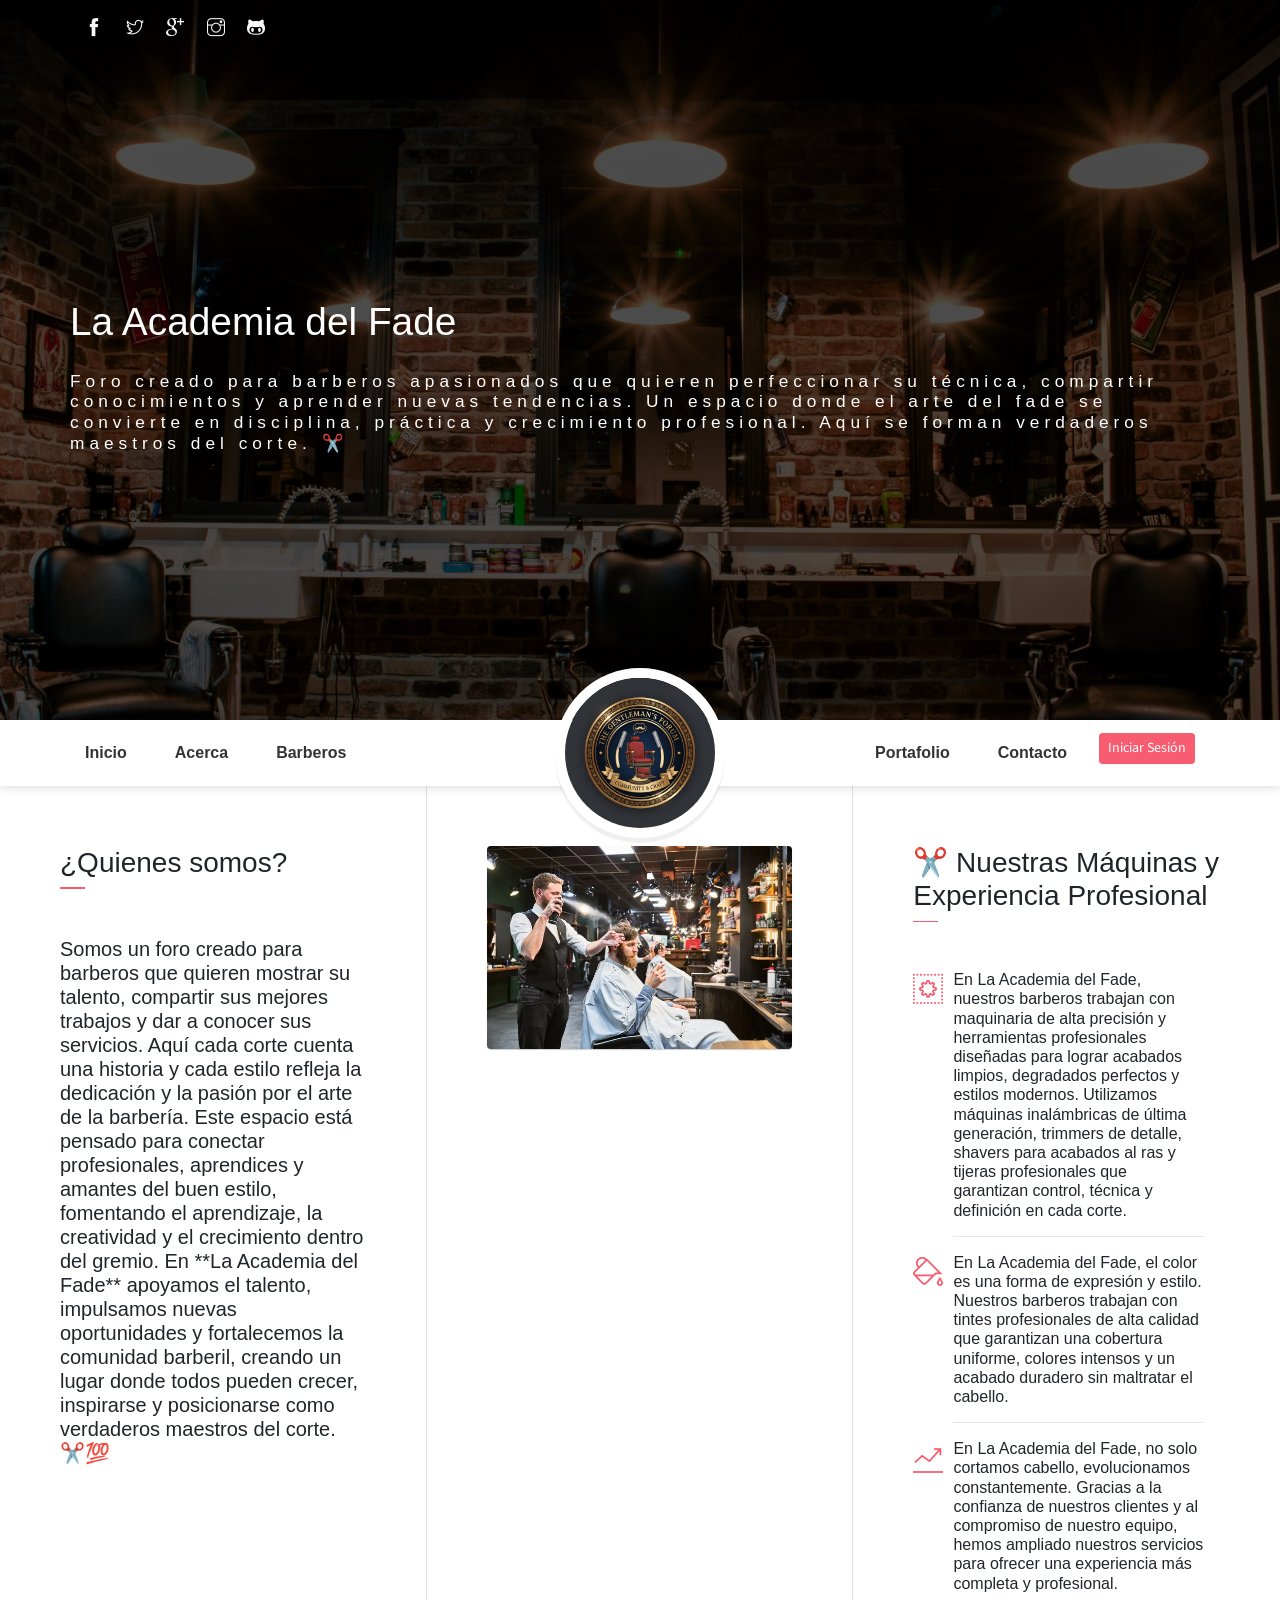
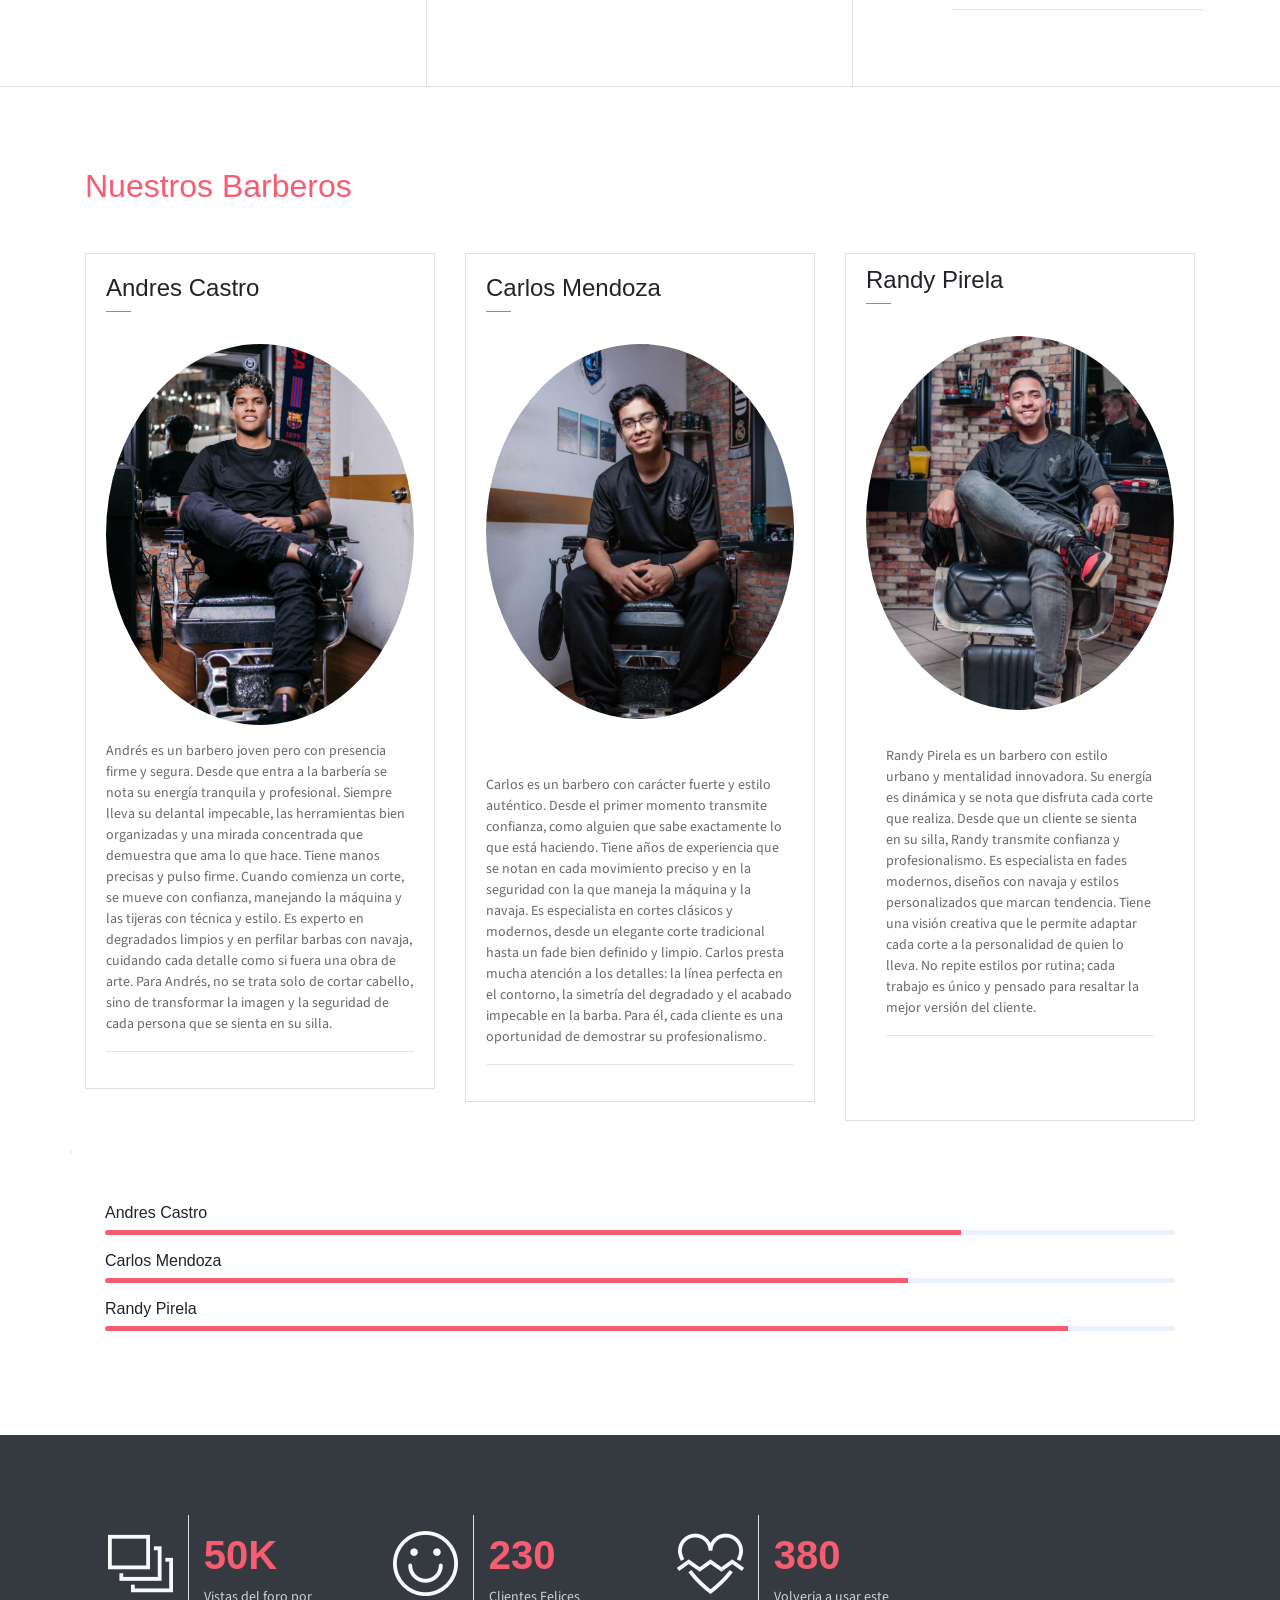
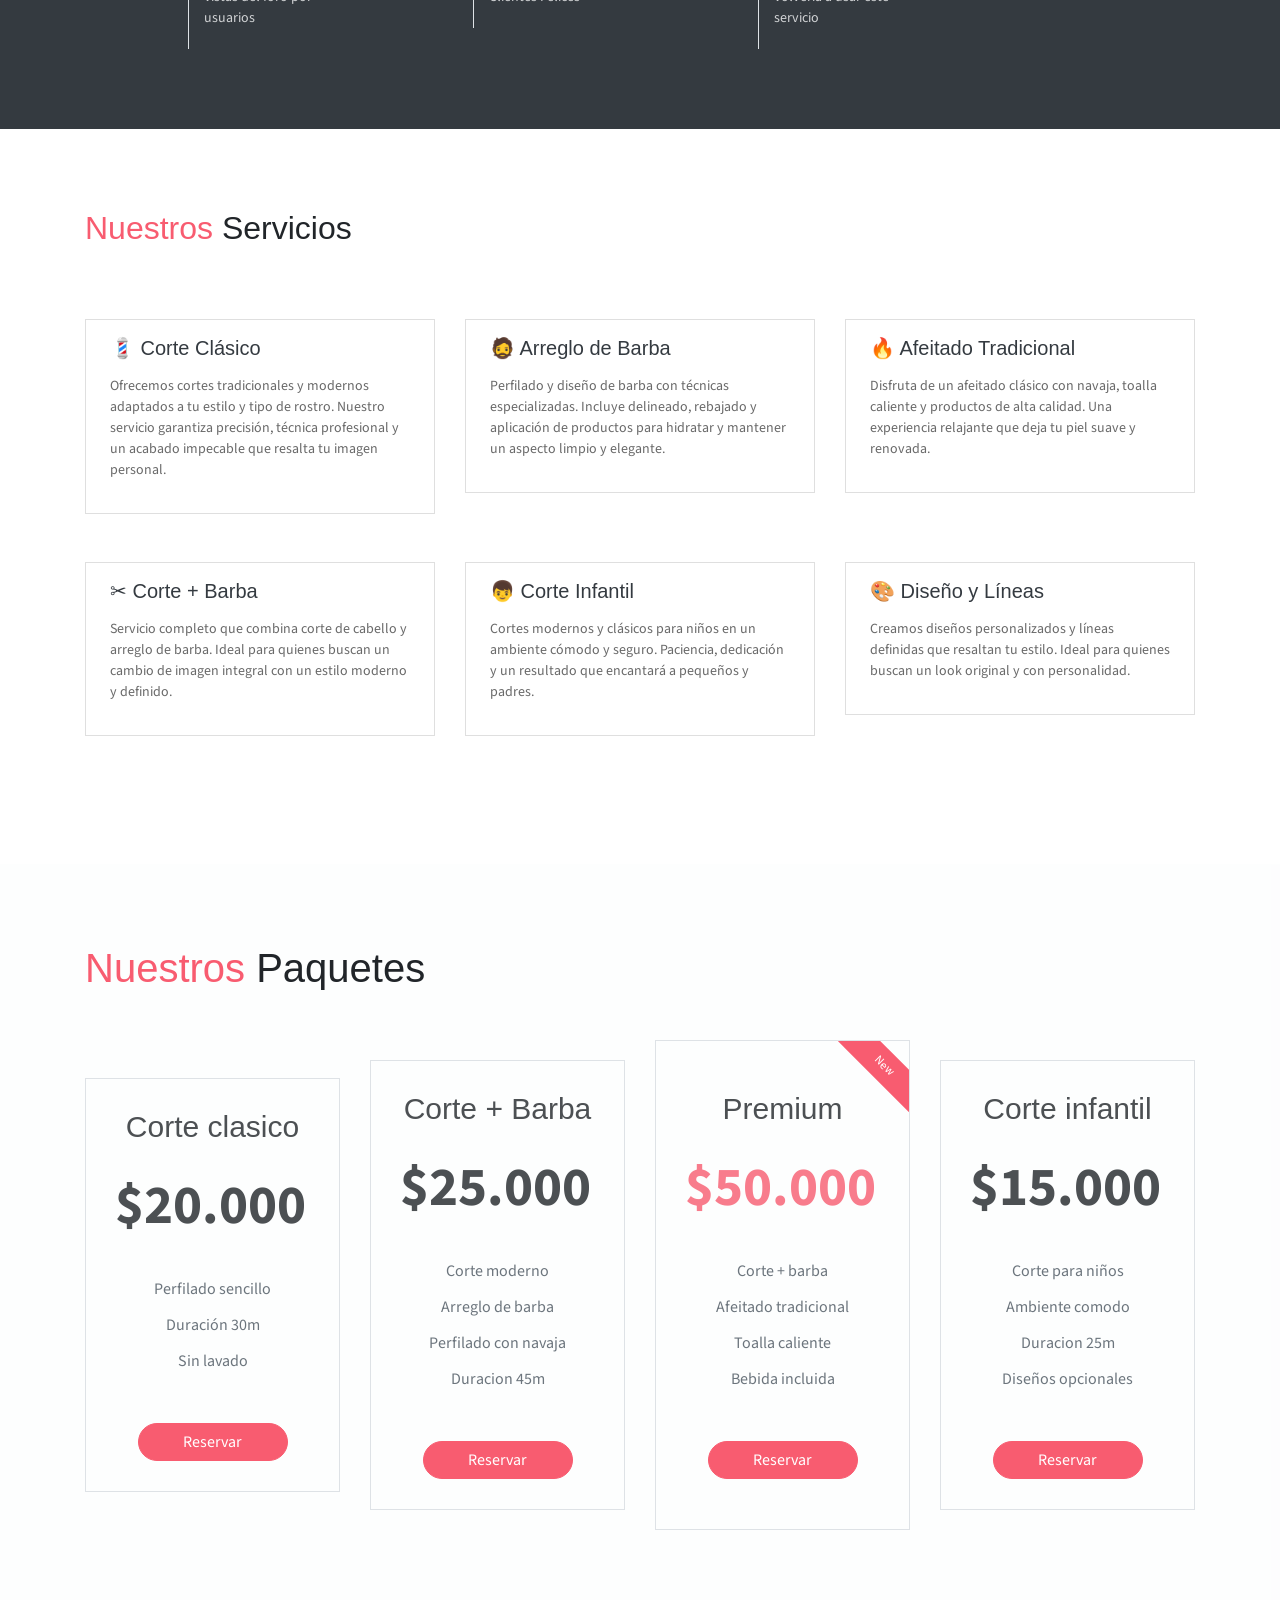
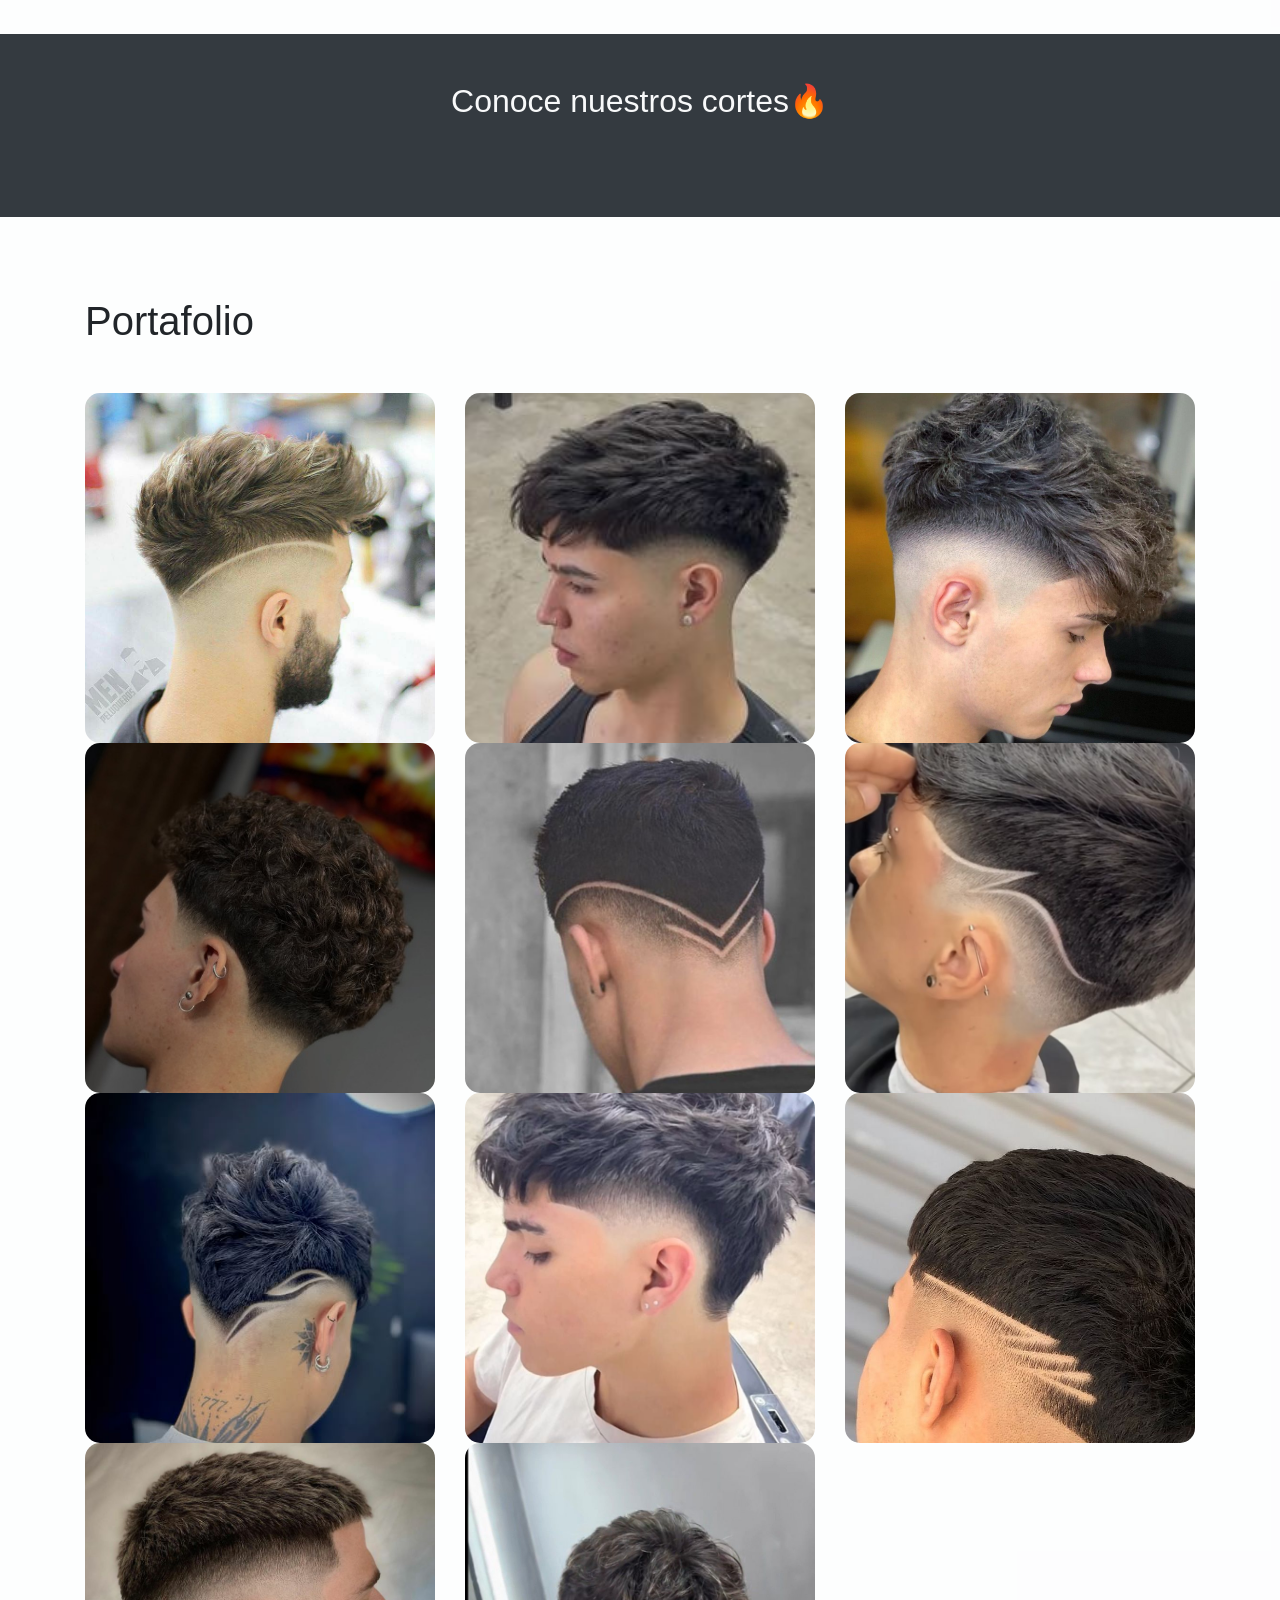
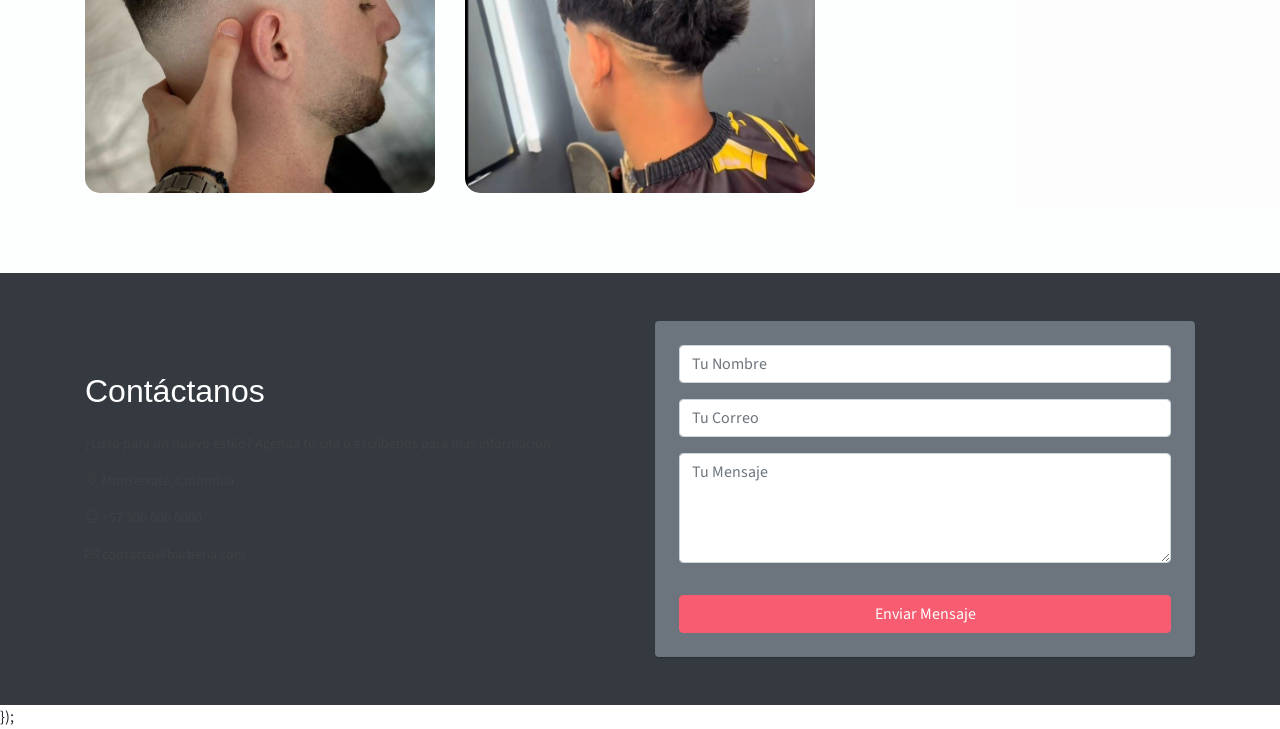
==== commit 92106098: "Subiendo proyecto barberia" ====
--- a/index.html
+++ b/index.html
@@ -587,14 +587,14 @@
         <div class="row align-items-center">
 
             <!-- Info lado izquierdo -->
-          <div class="col-md-6 mb-4 text-white">
-    <h2 class="mb-4 text-white">Contáctanos</h2>
-    <p class="text-light">¿Listo para un nuevo estilo? Agenda tu cita o escríbenos para más información.</p>
-
-    <p class="text-light"><i class="ti-location-pin"></i> Monserrate, Colombia</p>
-    <p class="text-light"><i class="ti-mobile"></i> +57 300 000 0000</p>
-    <p class="text-light"><i class="ti-email"></i> contacto@barberia.com</p>
-</div>
+           <div class="col-md-6 mb-4 text-white">
+                <h2 class="mb-4">Contáctanos</h2>
+                <p>¿Listo para un nuevo estilo? Agenda tu cita o escríbenos para más información.</p>
+
+                <p><i class="ti-location-pin"></i> Monserrate, Colombia</p>
+                <p><i class="ti-mobile"></i> +57 300 000 0000</p>
+                <p><i class="ti-email"></i> contacto@barberia.com</p>
+            </div>
 
             <!-- Formulario lado derecho -->
             <div class="col-md-6">
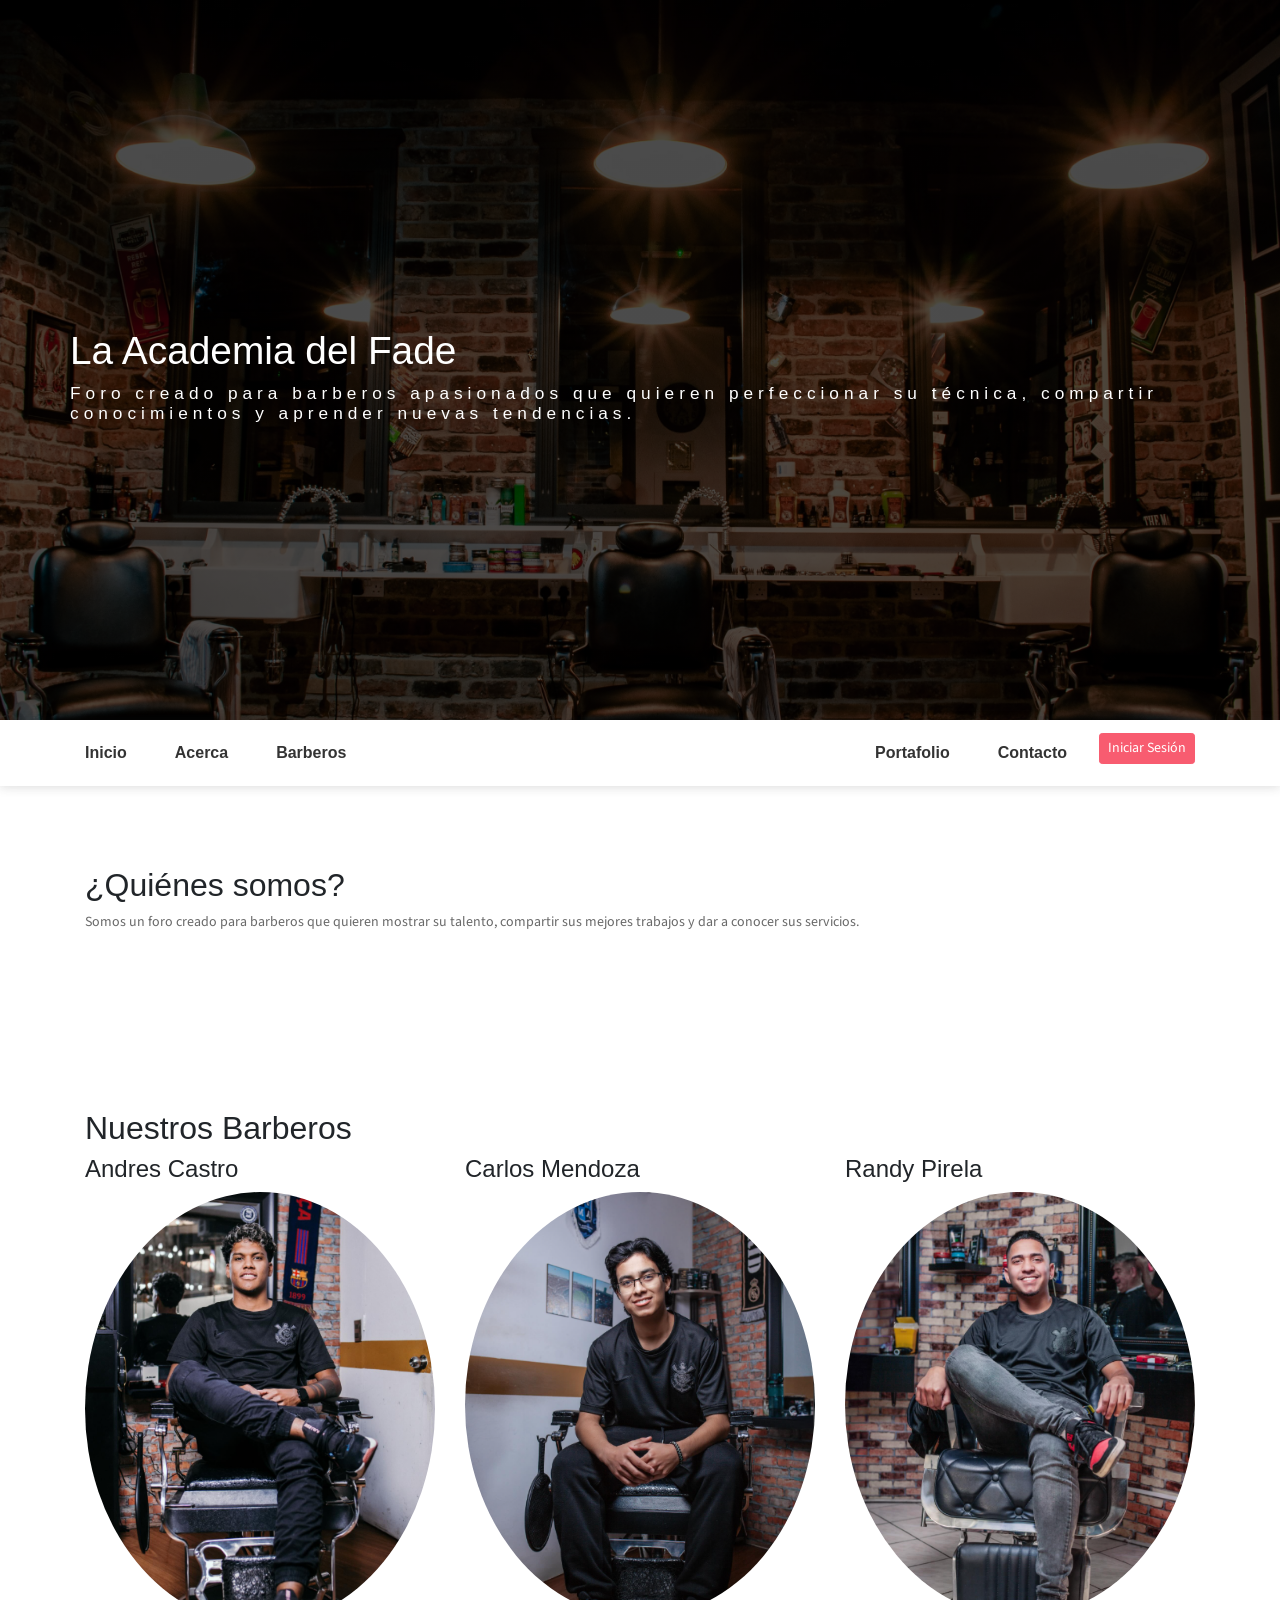
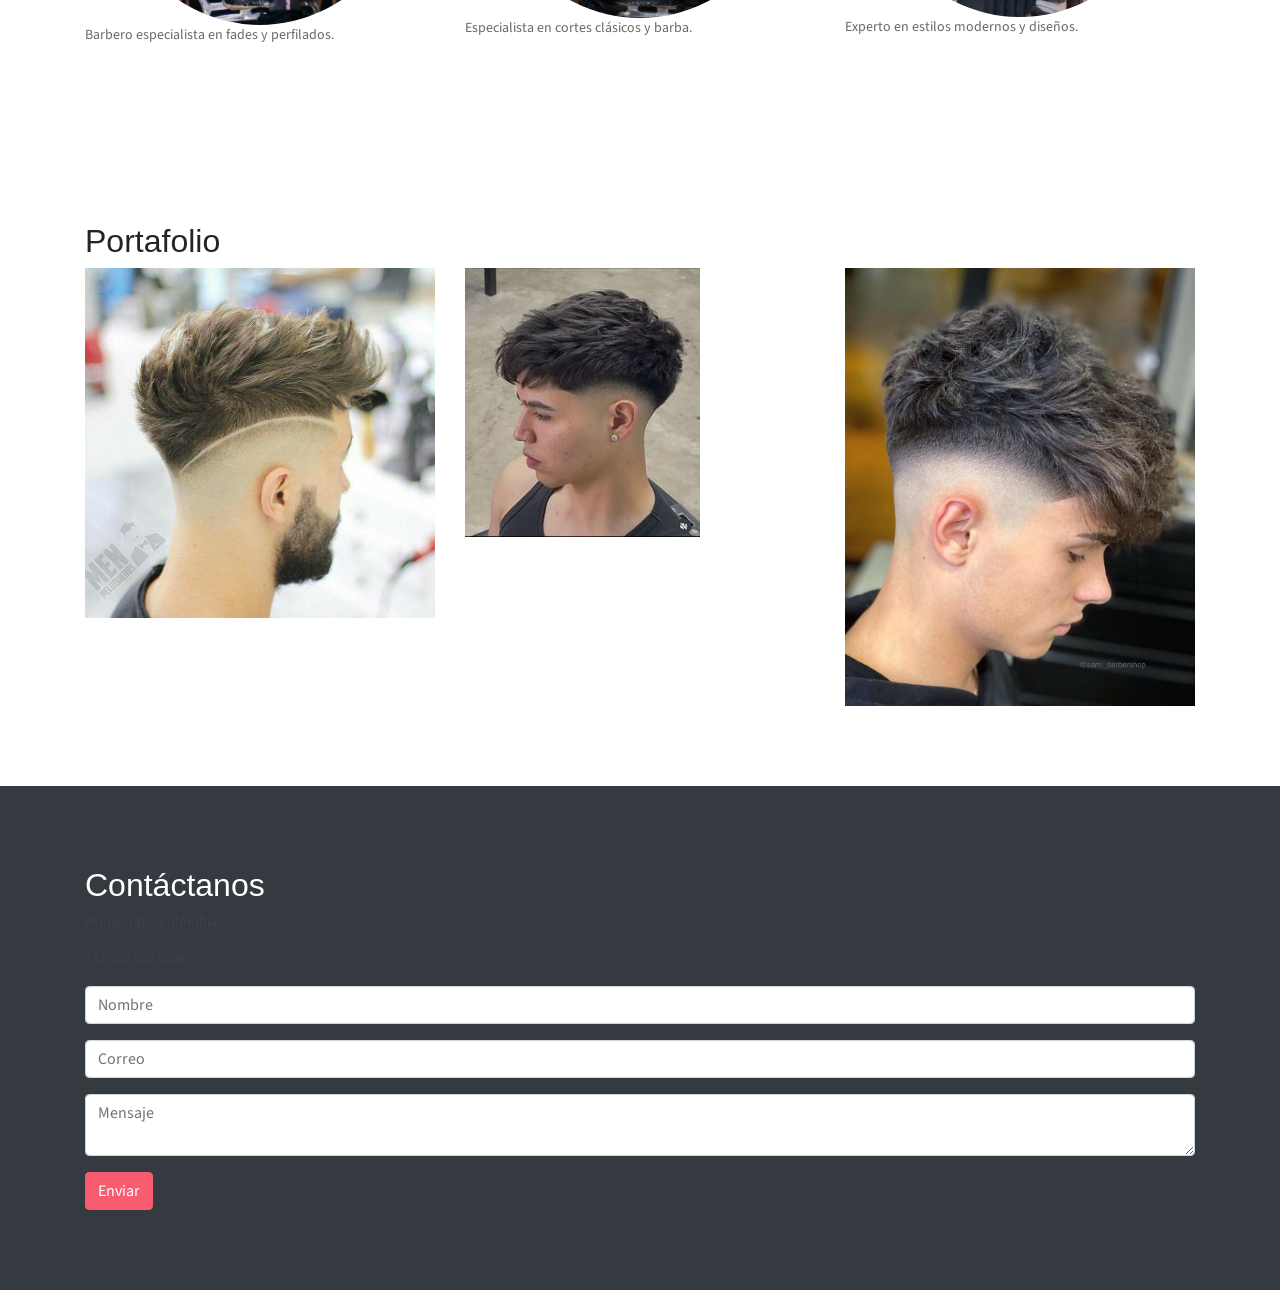
==== commit 2eaa38a3: "Primer commit pagina barberia" ====
--- a/index.html
+++ b/index.html
@@ -2,621 +2,266 @@
 <html lang="en">
 <head>
 
-	<meta charset="utf-8">
-    <meta name="viewport" content="width=device-width, initial-scale=1, shrink-to-fit=no">
-    <meta name="description" content="Start your development with JohnDoe landing page.">
-    <meta name="author" content="Devcrud">
-    <title>JohnDoe Landing page | Free Bootstrap 4.3.x landing page</title>
-    <!-- font icons -->
-    <link rel="stylesheet" href="assets/vendors/themify-icons/css/themify-icons.css">
-    <!-- Bootstrap + JohnDoe main styles -->
-	<link rel="stylesheet" href="assets/css/johndoe.css">
+<meta charset="utf-8">
+<meta name="viewport" content="width=device-width, initial-scale=1">
+<title>La Academia del Fade</title>
+
+<link rel="stylesheet" href="assets/vendors/themify-icons/css/themify-icons.css">
+<link rel="stylesheet" href="assets/css/johndoe.css">
+
 </head>
+
 <body data-spy="scroll" data-target=".navbar" data-offset="40" id="home">
-    <a href="components.html" class="btn btn-primary btn-component" data-spy="affix" data-offset-top="600"><i class="ti-shift-left-alt"></i> Components</a>
-    <header class="header">
-        <div class="container">
-            <ul class="social-icons pt-3">
-                <li class="social-item"><a class="social-link text-light" href="#"><i class="ti-facebook" aria-hidden="true"></i></a></li>
-                <li class="social-item"><a class="social-link text-light" href="#"><i class="ti-twitter" aria-hidden="true"></i></a></li>
-                <li class="social-item"><a class="social-link text-light" href="#"><i class="ti-google" aria-hidden="true"></i></a></li>
-                <li class="social-item"><a class="social-link text-light" href="#"><i class="ti-instagram" aria-hidden="true"></i></a></li>
-                <li class="social-item"><a class="social-link text-light" href="#"><i class="ti-github" aria-hidden="true"></i></a></li>
-            </ul>  
-            <div class="header-content">
-                <h4 class="header-subtitle" >La Academia del Fade</h4>
-                <h1 class="header-title"></h1>
-                <h6 class="header-mono" >Foro creado para barberos apasionados que quieren perfeccionar su técnica, compartir conocimientos y aprender nuevas tendencias. Un espacio donde el arte del fade se convierte en disciplina, práctica y crecimiento profesional. Aquí se forman verdaderos maestros del corte. ✂️</h6>
-            </div>
-        </div>
-    </header>
-    <nav class="navbar sticky-top navbar-expand-lg navbar-light bg-white" data-spy="affix" data-offset-top="510">
-        <div class="container">
-            <button class="navbar-toggler ml-auto" type="button" data-toggle="collapse" data-target="#navbarSupportedContent" aria-controls="navbarSupportedContent" aria-expanded="false" aria-label="Toggle navigation">
-                <span class="navbar-toggler-icon"></span>
-            </button>
-            <div class="collapse mt-sm-20 navbar-collapse" id="navbarSupportedContent">
-                <ul class="navbar-nav mr-auto">
-                    <li class="nav-item">
-                        <a href="#home" class="nav-link">Inicio</a>
-                    </li>
-                    <li class="nav-item">
-                        <a href="#about" class="nav-link">Acerca</a>
-                    </li>
-                    <li class="nav-item">
-                        <a href="#resume" class="nav-link">Barberos</a>
-                    </li>
-                </ul>
-                <ul class="navbar-nav brand">
-                    <img src="assets/imgs/avatar.jpg" alt="" class="brand-img">
-                    <li class="brand-txt">
-                        <h5 class="brand-title">Barber Fade</h5>
-                        <div class="brand-subtitle"></div>
-                    </li>
-                </ul>
-                <ul class="navbar-nav ml-auto">
-                    <li class="nav-item">
-</li>
-                    <li class="nav-item">
-                        <a href="#portfolio" class="nav-link">Portafolio</a>
-                    </li>
-                  
-                    <li class="nav-item last-item">
-                        <a href="#contact" class="nav-link">Contacto</a>
-                    </li>
-                   <li class="nav-item ml-2">
-    <a href="login.html" class="btn btn-danger btn-sm">
-        Iniciar Sesión
-    </a>
-</li>
-    </a>
-</li>
-                </ul>
-            </div>
-        </div>
-    </nav>
-    <div class="container-fluid">
-        <div id="about" class="row about-section">
-            <div class="col-lg-4 about-card">
-                <h3 class="font-weight-light">¿Quienes somos?</h3>
-                <span class="line mb-5"></span>
-                <h5 class="mb-3">
-
-Somos un foro creado para barberos que quieren mostrar su talento, compartir sus mejores trabajos y dar a conocer sus servicios. Aquí cada corte cuenta una historia y cada estilo refleja la dedicación y la pasión por el arte de la barbería.
-
-Este espacio está pensado para conectar profesionales, aprendices y amantes del buen estilo, fomentando el aprendizaje, la creatividad y el crecimiento dentro del gremio. En **La Academia del Fade** apoyamos el talento, impulsamos nuevas oportunidades y fortalecemos la comunidad barberil, creando un lugar donde todos pueden crecer, inspirarse y posicionarse como verdaderos maestros del corte. ✂️💯
-</h5>
-                <p class="mt-20"></p>
-            </div>
-            <div class="col-lg-4 about-card">
-                                 <div class="text-center">
-    <img src="assets/imgs/barberbuena.jpg"
-         alt="Barbero profesional"
-         class="img-fluid rounded shadow">
-           
-                </ul>
-                <ul class="social-icons pt-3">
-</div>
-                  
-                </ul>  
-            </div>
-            <div class="col-lg-4 about-card">
-                <h3 class="font-weight-light">✂️ Nuestras Máquinas y Experiencia Profesional</h3>
-                <span class="line mb-5"></span>
-                <div class="row">
-                    <div class="col-1 text-danger pt-1"><i class="ti-widget icon-lg"></i></div>
-                    <div class="col-10 ml-auto mr-3">
-                        <h6>En La Academia del Fade, nuestros barberos trabajan con maquinaria de alta precisión y herramientas profesionales diseñadas para lograr acabados limpios, degradados perfectos y estilos modernos. Utilizamos máquinas inalámbricas de última generación, trimmers de detalle, shavers para acabados al ras y tijeras profesionales que garantizan control, técnica y definición en cada corte.</h6>
-                        <p class="subtitle"></p>
-                        <hr>
-                    </div>
-                </div>
-                <div class="row">
-                    <div class="col-1 text-danger pt-1"><i class="ti-paint-bucket icon-lg"></i></div>
-                    <div class="col-10 ml-auto mr-3">
-                        <h6>En La Academia del Fade, el color es una forma de expresión y estilo. Nuestros barberos trabajan con tintes profesionales de alta calidad que garantizan una cobertura uniforme, colores intensos y un acabado duradero sin maltratar el cabello.</h6>
-                        <p class="subtitle"></p>
-                        <hr>
-                    </div>
-                </div>
-                <div class="row">
-                    <div class="col-1 text-danger pt-1"><i class="ti-stats-up icon-lg"></i></div>
-                    <div class="col-10 ml-auto mr-3">
-                        <h6>En La Academia del Fade, no solo cortamos cabello, evolucionamos constantemente. Gracias a la confianza de nuestros clientes y al compromiso de nuestro equipo, hemos ampliado nuestros servicios para ofrecer una experiencia más completa y profesional.</h6>
-                        <p class="subtitle"></p>
-                        <hr>
-                    </div>
-                </div>
-            </div>
-        </div>
-    </div>
-
-    <!--Resume Section-->
-    <section class="section" id="resume">
-        <div class="container">
-            <h2 class="mb-5"><span class="text-danger">Nuestros Barberos</span></h2>
-            <div class="row">
-                <div class="col-md-6 col-lg-4">
-                    <div class="card">
-                       <div class="card-header">
-                            <div class="mt-2">
-                                <h4>Andres Castro</h4>
-                                <span class="line"></span>  
-                            </div>
-                        </div>
-                        <div class="card-body">
-                            <img src="assets/imgs/andres.png"
-                                weight="200px"
-                                height="200px"
-                                class="img-fluid rounded-circle mb-3"
-                            <hr>
-                            <P>Andrés es un barbero joven pero con presencia firme y segura. Desde que entra a la barbería se nota su energía tranquila y profesional. Siempre lleva su delantal impecable, las herramientas bien organizadas y una mirada concentrada que demuestra que ama lo que hace.
-
-Tiene manos precisas y pulso firme. Cuando comienza un corte, se mueve con confianza, manejando la máquina y las tijeras con técnica y estilo. Es experto en degradados limpios y en perfilar barbas con navaja, cuidando cada detalle como si fuera una obra de arte. Para Andrés, no se trata solo de cortar cabello, sino de transformar la imagen y la seguridad de cada persona que se sienta en su silla.</P>
-                            <hr>
-                   
-                        </div>
-                    </div>
-                </div>
-                <div class="col-md-6 col-lg-4">
-                    <div class="card">
-                       <div class="card-header">
-                            <div class="mt-2">
-                                <h4>Carlos Mendoza</h4>
-                         <span class="line"></span>  
-                            </div>
-                        </div>
-                        <div class="card-body">
-                            <img src="assets/imgs/carlos.png"
-                                weight="200px"
-                                height="200px"
-                                class="img-fluid rounded-circle mb-3"
-                            </div>
-                        </div>
-                        <div class="card-body">
-                            <P>Carlos es un barbero con carácter fuerte y estilo auténtico. Desde el primer momento transmite confianza, como alguien que sabe exactamente lo que está haciendo. Tiene años de experiencia que se notan en cada movimiento preciso y en la seguridad con la que maneja la máquina y la navaja.
-
-Es especialista en cortes clásicos y modernos, desde un elegante corte tradicional hasta un fade bien definido y limpio. Carlos presta mucha atención a los detalles: la línea perfecta en el contorno, la simetría del degradado y el acabado impecable en la barba. Para él, cada cliente es una oportunidad de demostrar su profesionalismo.</P>
-<hr>
-        
-                            
-                        </div>
-                    </div>
-                </div>
-                <div class="col-lg-4">
-                    <div class="card">
-                       <div class="card-header">
-                            <div class="pull-left">
-                                <h4>Randy Pirela</h4>
-                         <span class="line"></span>  
-                            </div>
-                        </div>
-                        <div class="card-body">
-                            <img src="assets/imgs/randy.png"
-                                weight="200px"
-                                height="200px"
-                                class="img-fluid rounded-circle mb-3"
-        
-                        </div>
-                        <div class="card-body">
-                            <P>Randy Pirela es un barbero con estilo urbano y mentalidad innovadora. Su energía es dinámica y se nota que disfruta cada corte que realiza. Desde que un cliente se sienta en su silla, Randy transmite confianza y profesionalismo.
-
-Es especialista en fades modernos, diseños con navaja y estilos personalizados que marcan tendencia. Tiene una visión creativa que le permite adaptar cada corte a la personalidad de quien lo lleva. No repite estilos por rutina; cada trabajo es único y pensado para resaltar la mejor versión del cliente.</P>
-
-                      <hr>
-                            </div>
-                        </div>
-                        <div class="card-body pb-2">
-                           
-                            </div>
-                        </div>
-                    </div>
-                    <div class="card">
-                       
-                            </div>
-                        </div>
-                        <div class="card-body pb-2">
-                           <h6>Andres Castro</h6>
-                            <div class="progress mb-3">
-                                <div class="progress-bar bg-danger" role="progressbar" style="width: 80%" aria-valuenow="25" aria-valuemin="0" aria-valuemax="100"></div>
-                            </div>
-                            <h6>Carlos Mendoza
+
+<!-- USUARIO LOGEADO -->
+<div id="usuarioLogeado" style="display:flex;align-items:center;gap:10px;padding:10px">
+
+<img id="fotoUsuario" width="40" height="40" style="border-radius:50%">
+<span id="nombreUsuario"></span>
+
+<button onclick="cerrarSesion()" class="btn btn-sm btn-danger">
+Cerrar sesión
+</button>
+
+</div>
+
+<!-- HEADER -->
+<header class="header">
+<div class="container">
+
+<div class="header-content">
+
+<h4 class="header-subtitle">La Academia del Fade</h4>
+
+<h6 class="header-mono">
+Foro creado para barberos apasionados que quieren perfeccionar su técnica, compartir conocimientos y aprender nuevas tendencias.
 </h6>
-                            <div class="progress mb-3">
-                                <div class="progress-bar bg-danger" role="progressbar" style="width: 75%" aria-valuenow="25" aria-valuemin="0" aria-valuemax="100"></div>
-                            </div>
-                            <h6>Randy Pirela
-</h6>
-                            <div class="progress mb-3">
-                                <div class="progress-bar bg-danger" role="progressbar" style="width: 90%" aria-valuenow="50" aria-valuemin="0" aria-valuemax="100"></div>
-                            </div>
-                        </div>
-                    </div>
-                </div>
-            </div>
-        </div>
-    </section>
-
-    <section class="section bg-dark text-center">
-        <div class="container">
-            <div class="row text-center">
-                
-                <div class="col-md-6 col-lg-3">
-                    <div class="row">
-                        <div class="col-5 text-right text-light border-right py-3">
-                            <div class="m-auto"><i class="ti-layers-alt icon-xl"></i></div>
-                        </div>
-                        <div class="col-7 text-left py-3">
-                            <h1 class="text-danger font-weight-bold font40">50K</h1>
-                            <p class="text-light mb-1">Vistas del foro por usuarios</p>
-                        </div>
-                    </div>
-                </div>
-                <div class="col-md-6 col-lg-3">
-                    <div class="row">
-                        <div class="col-5 text-right text-light border-right py-3">
-                            <div class="m-auto"><i class="ti-face-smile icon-xl"></i></div>
-                        </div>
-                        <div class="col-7 text-left py-3">
-                            <h1 class="text-danger font-weight-bold font40">230</h1>
-                            <p class="text-light mb-1">Clientes Felices</p>
-                        </div>
-                    </div>
-                </div>
-                <div class="col-md-6 col-lg-3">
-                    <div class="row">
-                        <div class="col-5 text-right text-light border-right py-3">
-                            <div class="m-auto"><i class="ti-heart-broken icon-xl"></i></div>
-                        </div>
-                        <div class="col-7 text-left py-3">
-                            <h1 class="text-danger font-weight-bold font40">380</h1>
-                            <p class="text-light mb-1">Volveria a usar este servicio</p>
-                        </div>
-                    </div>
-                </div>
-            </div>
-        </div>
-    </section>
-
-    <section class="section" id="service">
-        <div class="container">
-            <h2 class="mb-5 pb-4"><span class="text-danger">Nuestros</span> Servicios</h2>
-            <div class="row">
-                <div class="col-md-4 col-sm-6">
-                    <div class="card mb-5">
-                     
-                        <div class="card-body px-4 py-3">
-                            <h5 class="mb-3 card-title text-dark">💈 Corte Clásico</h5>
-                            <P class="subtitle">Ofrecemos cortes tradicionales y modernos adaptados a tu estilo y tipo de rostro. Nuestro servicio garantiza precisión, técnica profesional y un acabado impecable que resalta tu imagen personal.
-                        </div>
-                    </div>
-                </div>
-                <div class="col-md-4 col-sm-6">
-                    <div class="card mb-5">
-                      
-                        <div class="card-body px-4 py-3">
-                            <h5 class="mb-3 card-title text-dark">🧔 Arreglo de Barba</h5>
-                            <P class="subtitle">Perfilado y diseño de barba con técnicas especializadas. Incluye delineado, rebajado y aplicación de productos para hidratar y mantener un aspecto limpio y elegante.</P>
-                        </div>
-                    </div>
-                </div>
-                <div class="col-md-4 col-sm-6">
-                    <div class="card mb-5">
-                       
-                        <div class="card-body px-4 py-3">
-                            <h5 class="mb-3 card-title text-dark">🔥 Afeitado Tradicional</h5>
-                            <P class="subtitle">Disfruta de un afeitado clásico con navaja, toalla caliente y productos de alta calidad. Una experiencia relajante que deja tu piel suave y renovada.</P>
-                        </div>
-                    </div>
-                </div>
-                <div class="col-md-4 col-sm-6">
-                    <div class="card mb-5">
-                       
-                        <div class="card-body px-4 py-3">
-                            <h5 class="mb-3 card-title text-dark">✂ Corte + Barba</h5>
-                            <P class="subtitle">Servicio completo que combina corte de cabello y arreglo de barba. Ideal para quienes buscan un cambio de imagen integral con un estilo moderno y definido.</P>
-                        </div>
-                    </div>
-                </div>
-                <div class="col-md-4 col-sm-6">
-                    <div class="card mb-5">
-                       
-                        <div class="card-body px-4 py-3">
-                            <h5 class="mb-3 card-title text-dark">👦 Corte Infantil</h5>
-                            <P class="subtitle">Cortes modernos y clásicos para niños en un ambiente cómodo y seguro. Paciencia, dedicación y un resultado que encantará a pequeños y padres.</P>
-                        </div>
-                    </div>
-                </div>
-                <div class="col-md-4 col-sm-6">
-                    <div class="card mb-5">
-                      
-                        <div class="card-body px-4 py-3">
-                            <h5 class="mb-3 card-title text-dark">🎨 Diseño y Líneas</h5>
-                            <P class="subtitle">Creamos diseños personalizados y líneas definidas que resaltan tu estilo. Ideal para quienes buscan un look original y con personalidad.</P>
-                        </div>
-                    </div>
-                </div>
-            </div>
-        </div>
-    </section>
-
-    <section class="section bg-custom-gray" id="price">
-        <div class="container">
-            <h1 class="mb-5"><span class="text-danger">Nuestros</span> Paquetes</h1>
-            <div class="row align-items-center">
-                <div class="col-md-6 col-lg-3">
-                    <div class="price-card text-center mb-4">
-                        <h3 class="price-card-title">Corte clasico</h3>
-                        <div class="price-card-cost">
-                       
-                            <span class="num">$20.000</span>
-                          
-                        </div>
-                        <ul class="list">
-                            <li class="list-item">  <span class="text-muted">Perfilado sencillo</span></li>
-                            <li class="list-item"> <span class="text-muted">Duración 30m</span></li>
-                            <li class="list-item"><span class="text-muted">Sin lavado</span></li>
-            
-                        </ul>
-                        <button class="btn btn-primary btn-rounded w-lg">Reservar</button>
-                    </div>
-                </div>
-                <div class="col-md-6 col-lg-3">
-                    <div class="price-card text-center mb-4">
-                        <h3 class="price-card-title">Corte + Barba</h3>
-                        <div class="price-card-cost">
-                    
-                            <span class="num">$25.000</span>
-                       
-                        </div>
-                        <ul class="list">
-                            <li class="list-item"> <span class="text-muted">Corte moderno</span></li>
-                            <li class="list-item"> <span class="text-muted">Arreglo de barba</span></li>
-                            <li class="list-item"><span class="text-muted">Perfilado con navaja</span></li>
-                            <li class="list-item"> <span class="text-muted">Duracion 45m</span></li>
-                        </ul>
-                        <button class="btn btn-primary btn-rounded w-lg">Reservar</button>
-                    </div>
-                </div>
-                <div class="col-md-6 col-lg-3">
-                    <div class="price-card text-center price-card-requried mb-4">
-                        <h3 class="price-card-title">Premium</h3>
-                        <div class="price-card-cost">
-                            <span class="num">$50.000</span>
-                        </div>
-                        <ul class="list">
-                            <li class="list-item"> <span class="text-muted">Corte + barba</span></li>
-                            <li class="list-item"> <span class="text-muted">Afeitado tradicional</span></li>
-                            <li class="list-item"><span class="text-muted">Toalla caliente</span></li>
-                            <li class="list-item"><span class="text-muted">Bebida incluida</span></li>
-                        </ul>
-                        <button class="btn btn-primary btn-rounded w-lg">Reservar</button>
-                    </div>
-                </div>
-                <div class="col-md-6 col-lg-3">
-                    <div class="price-card text-center mb-4">
-                        <h3 class="price-card-title">Corte infantil</h3>
-                        <div class="price-card-cost">
-                            <span class="num">$15.000</span>
-                        </div>
-                        <ul class="list">
-                            <li class="list-item"> <span class="text-muted">Corte para niños</span></li>
-                            <li class="list-item"> <span class="text-muted">Ambiente comodo</span></li>
-                            <li class="list-item"><span class="text-muted"> Duracion 25m</span></li>
-                            <li class="list-item"><span class="text-muted">Diseños opcionales</span></li>
-                        </ul>
-                        <button class="btn btn-primary btn-rounded w-lg">Reservar</button>
-                    </div>
-                </div>
-            </div>
-        </div>
-    </section>
-    <section class="section bg-dark py-5">
-        <div class="container text-center">
-        
-            <h2 class="text-light mb-5 font-weight-normal">Conoce nuestros cortes🔥</h2>
-        
-        </div>
-    </section>
-
- <!-- Portfolio Section -->
-  
-<section class="section bg-custom-gray" id="portfolio">
-    <div class="container">
-        <h1 class="mb-5 text-start">Portafolio</h1>
-
-        <div class="row g-4 justify-content-start">
-
-            <!-- ITEM -->
-           <div class="col-md-6 col-lg-4">
-    <div class="portfolio-item">
-        <img src="assets/imgs/corte1.jpg" 
-             class="img-fluid imagen-click" 
-             alt=""
-             data-bs-toggle="modal" 
-             data-bs-target="#imagenModal">
-
-        <div class="content-holder">
-            <div class="text-holder">
-                <h6 class="title"></h6>
-                <p class="subtitle"></p>
-            </div>
-                    </div>
-                </div>
-            </div>
-
-
-            <!-- ITEM -->
-            <div class="col-md-6 col-lg-4">
-                <div class="portfolio-item">
-                    <img src="assets/imgs/web-4.jpg" class="img-fluid" alt="">
-                    <div class="content-holder">
-                        <div class="text-holder">
-                            <h6 class="title"></h6>
-                            <p class="subtitle"></p>
-                        </div>
-                    </div>
-                </div>
-            </div>
-
-            <!-- ITEM -->
-            <div class="col-md-6 col-lg-4">
-                <div class="portfolio-item">
-                    <img src="assets/imgs/advertising-1.jpg" class="img-fluid" alt="">
-                    <div class="content-holder">
-                        <div class="text-holder">
-                            <h6 class="title">ADVERTISING</h6>
-                            <p class="subtitle">Descripción del proyecto</p>
-                        </div>
-                    </div>
-                </div>
-            </div>
-
-            <!-- ITEM -->
-            <div class="col-md-6 col-lg-4">
-                <div class="portfolio-item">
-                    <img src="assets/imgs/web-3.jpg" class="img-fluid" alt="">
-                    <div class="content-holder">
-                        <div class="text-holder">
-                            <h6 class="title">WEB</h6>
-                            <p class="subtitle">Descripción del proyecto</p>
-                        </div>
-                    </div>
-                </div>
-            </div>
-
-            <!-- ITEM -->
-            <div class="col-md-6 col-lg-4">
-                <div class="portfolio-item">
-                    <img src="assets/imgs/advertising-3.jpg" class="img-fluid" alt="">
-                    <div class="content-holder">
-                        <div class="text-holder">
-                            <h6 class="title">ADVERTISING</h6>
-                            <p class="subtitle">Descripción del proyecto</p>
-                        </div>
-                    </div>
-                </div>
-            </div>
-
-            <!-- ITEM -->
-            <div class="col-md-6 col-lg-4">
-                <div class="portfolio-item">
-                    <img src="assets/imgs/advertising-4.jpg" class="img-fluid" alt="">
-                    <div class="content-holder">
-                        <div class="text-holder">
-                            <h6 class="title">ADVERTISING</h6>
-                            <p class="subtitle">Descripción del proyecto</p>
-                        </div>
-                    </div>
-                </div>
-            </div>
-
-            <!-- BRANDING ITEMS -->
-            <div class="col-md-6 col-lg-4">
-                <div class="portfolio-item">
-                    <img src="assets/imgs/branding-1.jpg" class="img-fluid" alt="">
-                    <div class="content-holder">
-                        <div class="text-holder">
-                            <h6 class="title">BRANDING</h6>
-                            <p class="subtitle">Descripción del proyecto</p>
-                        </div>
-                    </div>
-                </div>
-            </div>
-
-            <div class="col-md-6 col-lg-4">
-                <div class="portfolio-item">
-                    <img src="assets/imgs/branding-2.jpg" class="img-fluid" alt="">
-                    <div class="content-holder">
-                        <div class="text-holder">
-                            <h6 class="title">BRANDING</h6>
-                            <p class="subtitle">Descripción del proyecto</p>
-                        </div>
-                    </div>
-                </div>
-            </div>
-
-            <div class="col-md-6 col-lg-4">
-                <div class="portfolio-item">
-                    <img src="assets/imgs/branding-3.jpg" class="img-fluid" alt="">
-                    <div class="content-holder">
-                        <div class="text-holder">
-                            <h6 class="title">BRANDING</h6>
-                            <p class="subtitle">Descripción del proyecto</p>
-                        </div>
-                    </div>
-                </div>
-            </div>
-
-            <div class="col-md-6 col-lg-4">
-                <div class="portfolio-item">
-                    <img src="assets/imgs/branding-4.jpg" class="img-fluid" alt="">
-                    <div class="content-holder">
-                        <div class="text-holder">
-                            <h6 class="title">BRANDING</h6>
-                            <p class="subtitle">Descripción del proyecto</p>
-                        </div>
-                    </div>
-                </div>
-            </div>
-
-            <div class="col-md-6 col-lg-4">
-                <div class="portfolio-item">
-                    <img src="assets/imgs/branding-5.jpg" class="img-fluid" alt="">
-                    <div class="content-holder">
-                        <div class="text-holder">
-                            <h6 class="title">BRANDING</h6>
-                            <p class="subtitle">Descripción del proyecto</p>
-                        </div>
-                    </div>
-                </div>
-            </div>
-
-        </div>
-    </div>
-</section>
-
-
-            </div>
-        </div>
-    </section>
-
-	<!-- Contact Section Mejorado -->
-<section id="contact" class="section bg-dark text-white py-5">
-    <div class="container">
-        <div class="row align-items-center">
-
-            <!-- Info lado izquierdo -->
-           <div class="col-md-6 mb-4 text-white">
-                <h2 class="mb-4">Contáctanos</h2>
-                <p>¿Listo para un nuevo estilo? Agenda tu cita o escríbenos para más información.</p>
-
-                <p><i class="ti-location-pin"></i> Monserrate, Colombia</p>
-                <p><i class="ti-mobile"></i> +57 300 000 0000</p>
-                <p><i class="ti-email"></i> contacto@barberia.com</p>
-            </div>
-
-            <!-- Formulario lado derecho -->
-            <div class="col-md-6">
-                <form class="p-4 bg-secondary rounded shadow">
-                    <div class="form-group">
-                        <input type="text" class="form-control" placeholder="Tu Nombre">
-                    </div>
-                    <div class="form-group mt-3">
-                        <input type="email" class="form-control" placeholder="Tu Correo">
-                    </div>
-                    <div class="form-group mt-3">
-                        <textarea class="form-control" rows="4" placeholder="Tu Mensaje"></textarea>
-                    </div>
-                    <button type="submit" class="btn btn-danger mt-3 w-100">
-                        Enviar Mensaje
-                    </button>
-                </form>
-            </div>
-
-        </div>
-    </div>
-</section>
-   
-
-});
+
+</div>
+
+</div>
+</header>
+
+
+<!-- NAVBAR -->
+<nav class="navbar sticky-top navbar-expand-lg navbar-light bg-white">
+
+<div class="container">
+
+<button class="navbar-toggler ml-auto" type="button" data-toggle="collapse" data-target="#navbarSupportedContent">
+<span class="navbar-toggler-icon"></span>
+</button>
+
+<div class="collapse navbar-collapse" id="navbarSupportedContent">
+
+<ul class="navbar-nav mr-auto">
+
+<li class="nav-item">
+<a href="#home" class="nav-link">Inicio</a>
+</li>
+
+<li class="nav-item">
+<a href="#about" class="nav-link">Acerca</a>
+</li>
+
+<li class="nav-item">
+<a href="#resume" class="nav-link">Barberos</a>
+</li>
+
+</ul>
+
+
+<ul class="navbar-nav ml-auto">
+
+<li class="nav-item">
+<a href="#portfolio" class="nav-link">Portafolio</a>
+</li>
+
+<li class="nav-item">
+<a href="#contact" class="nav-link">Contacto</a>
+</li>
+
+<li class="nav-item ml-2">
+<a href="login.html" class="btn btn-danger btn-sm">
+Iniciar Sesión
+</a>
+</li>
+
+</ul>
+
+</div>
+
+</div>
+
+</nav>
+
+
+<!-- ABOUT -->
+<section id="about" class="section">
+
+<div class="container">
+
+<h2>¿Quiénes somos?</h2>
+
+<p>
+Somos un foro creado para barberos que quieren mostrar su talento, compartir sus mejores trabajos y dar a conocer sus servicios.
+</p>
+
+</div>
+
+</section>
+
+
+<!-- BARBEROS -->
+<section id="resume" class="section">
+
+<div class="container">
+
+<h2>Nuestros Barberos</h2>
+
+
+<div class="row">
+
+<div class="col-md-4">
+
+<h4>Andres Castro</h4>
+
+<img src="assets/imgs/andres.png" class="img-fluid rounded-circle">
+
+<p>
+Barbero especialista en fades y perfilados.
+</p>
+
+</div>
+
+
+<div class="col-md-4">
+
+<h4>Carlos Mendoza</h4>
+
+<img src="assets/imgs/carlos.png" class="img-fluid rounded-circle">
+
+<p>
+Especialista en cortes clásicos y barba.
+</p>
+
+</div>
+
+
+<div class="col-md-4">
+
+<h4>Randy Pirela</h4>
+
+<img src="assets/imgs/randy.png" class="img-fluid rounded-circle">
+
+<p>
+Experto en estilos modernos y diseños.
+</p>
+
+</div>
+
+
+</div>
+
+</div>
+
+</section>
+
+
+<!-- PORTAFOLIO -->
+<section id="portfolio" class="section">
+
+<div class="container">
+
+<h2>Portafolio</h2>
+
+<div class="row">
+
+<div class="col-md-4">
+<img src="assets/imgs/corte1.jpg" class="img-fluid">
+</div>
+
+<div class="col-md-4">
+<img src="assets/imgs/web-4.jpg" class="img-fluid">
+</div>
+
+<div class="col-md-4">
+<img src="assets/imgs/advertising-1.jpg" class="img-fluid">
+</div>
+
+</div>
+
+</div>
+
+</section>
+
+
+<!-- CONTACTO -->
+<section id="contact" class="section bg-dark text-white">
+
+<div class="container">
+
+<h2>Contáctanos</h2>
+
+<p>Monserrate, Colombia</p>
+<p>+57 300 000 0000</p>
+
+<form>
+
+<input type="text" placeholder="Nombre" class="form-control mb-3">
+
+<input type="email" placeholder="Correo" class="form-control mb-3">
+
+<textarea placeholder="Mensaje" class="form-control mb-3"></textarea>
+
+<button class="btn btn-danger">Enviar</button>
+
+</form>
+
+</div>
+
+</section>
+
+
+<!-- SCRIPT LOGIN -->
+<script>
+
+var sesion = localStorage.getItem("sesionActiva");
+var usuario = JSON.parse(localStorage.getItem("usuario"));
+
+if(sesion && usuario){
+
+document.getElementById("nombreUsuario").innerText = usuario.nombre;
+
+if(usuario.foto){
+
+document.getElementById("fotoUsuario").src = usuario.foto;
+
+}else{
+
+document.getElementById("fotoUsuario").src = "assets/imgs/avatar.jpg";
+
+}
+
+}else{
+
+document.getElementById("usuarioLogeado").style.display="none";
+
+}
+
+
+function cerrarSesion(){
+
+localStorage.removeItem("sesionActiva");
+localStorage.removeItem("usuario");
+localStorage.removeItem("tipoUsuario");
+
+window.location.href = "login.html";
+
+}
+
+</script>
+
+
+</body>
+</html>
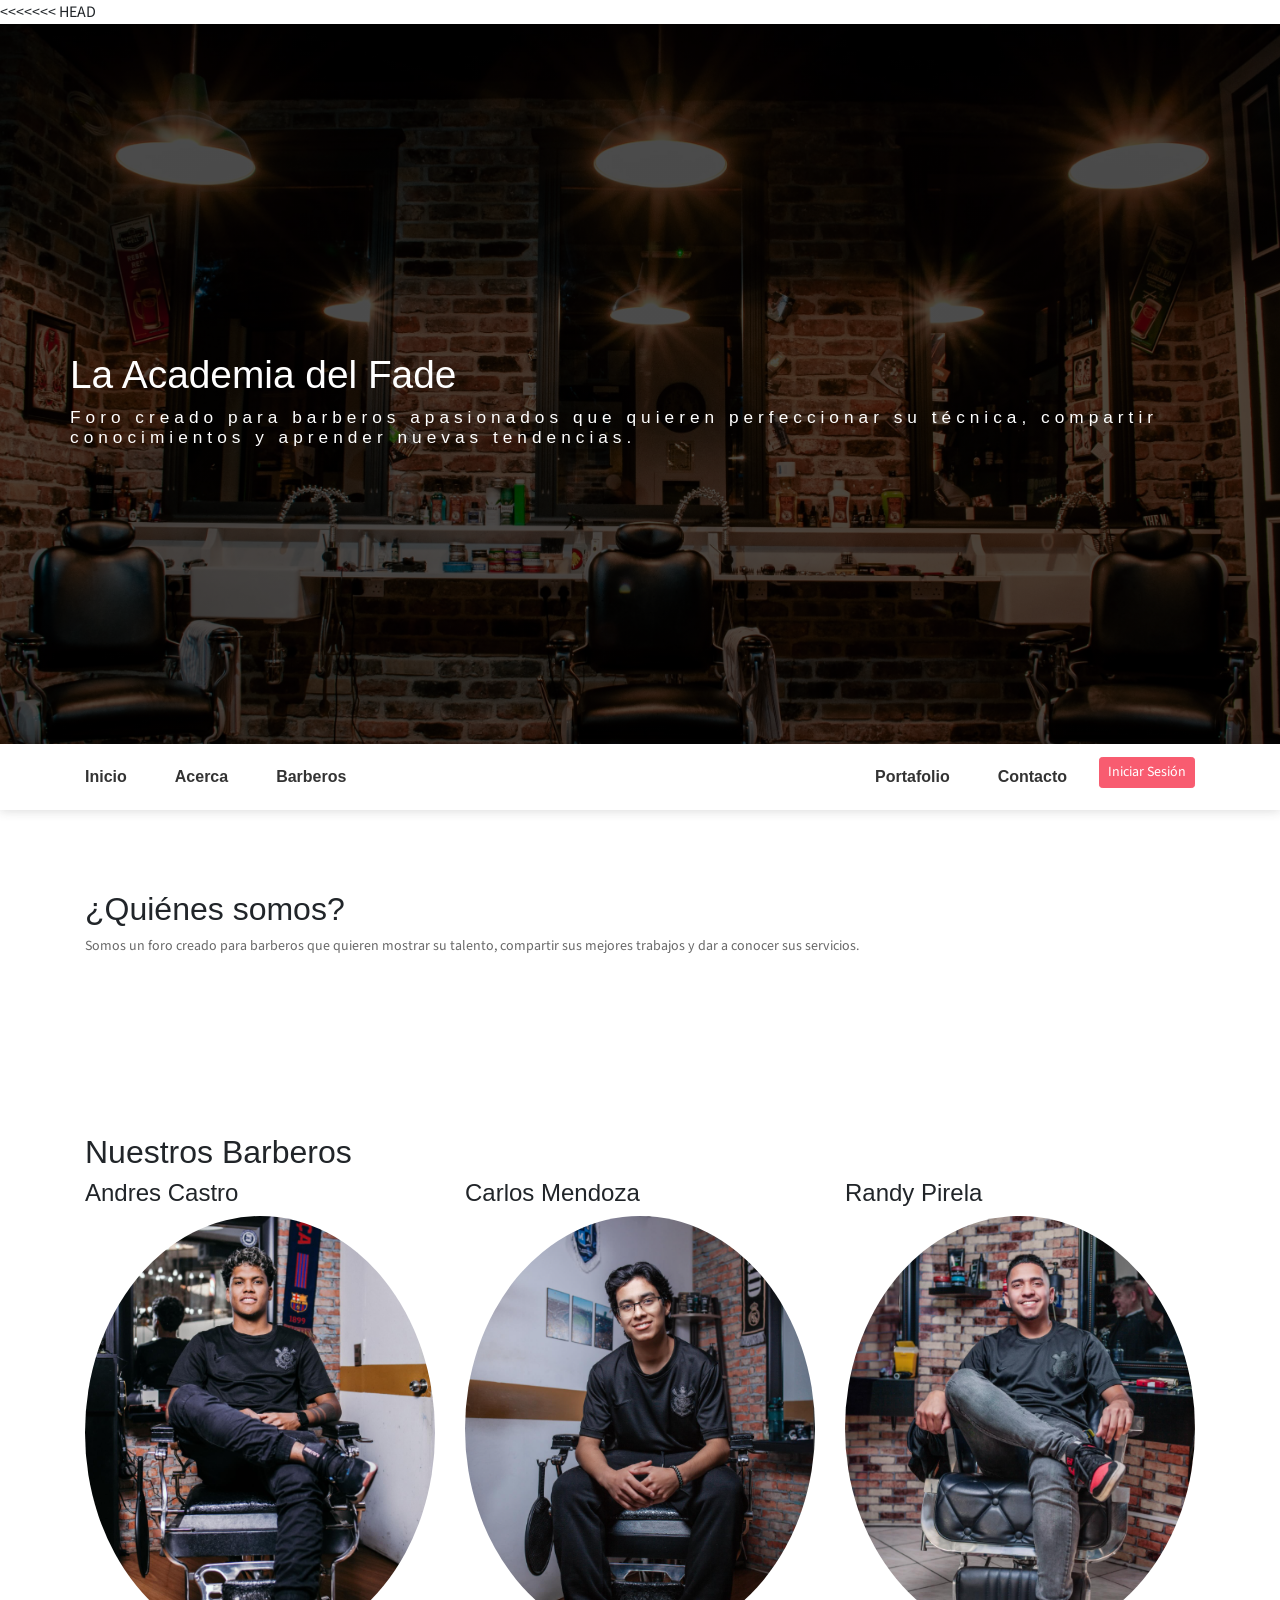
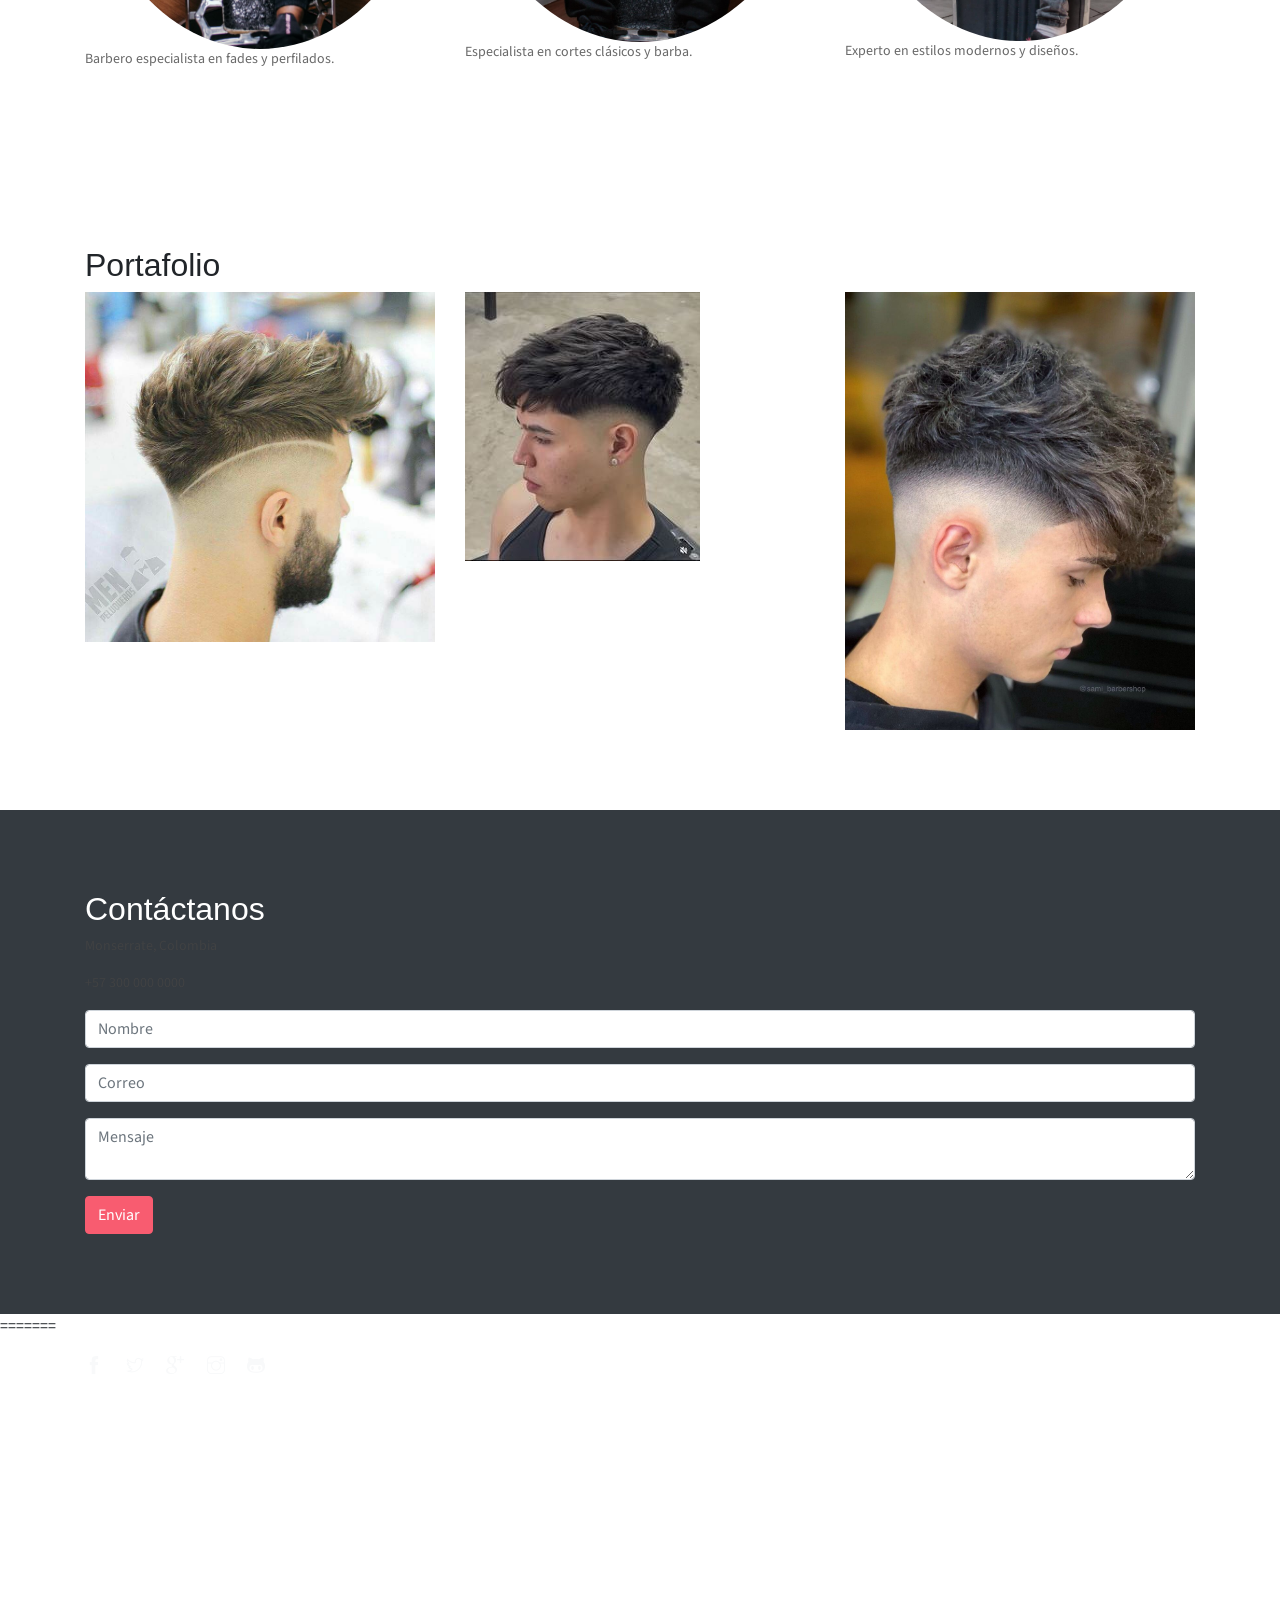
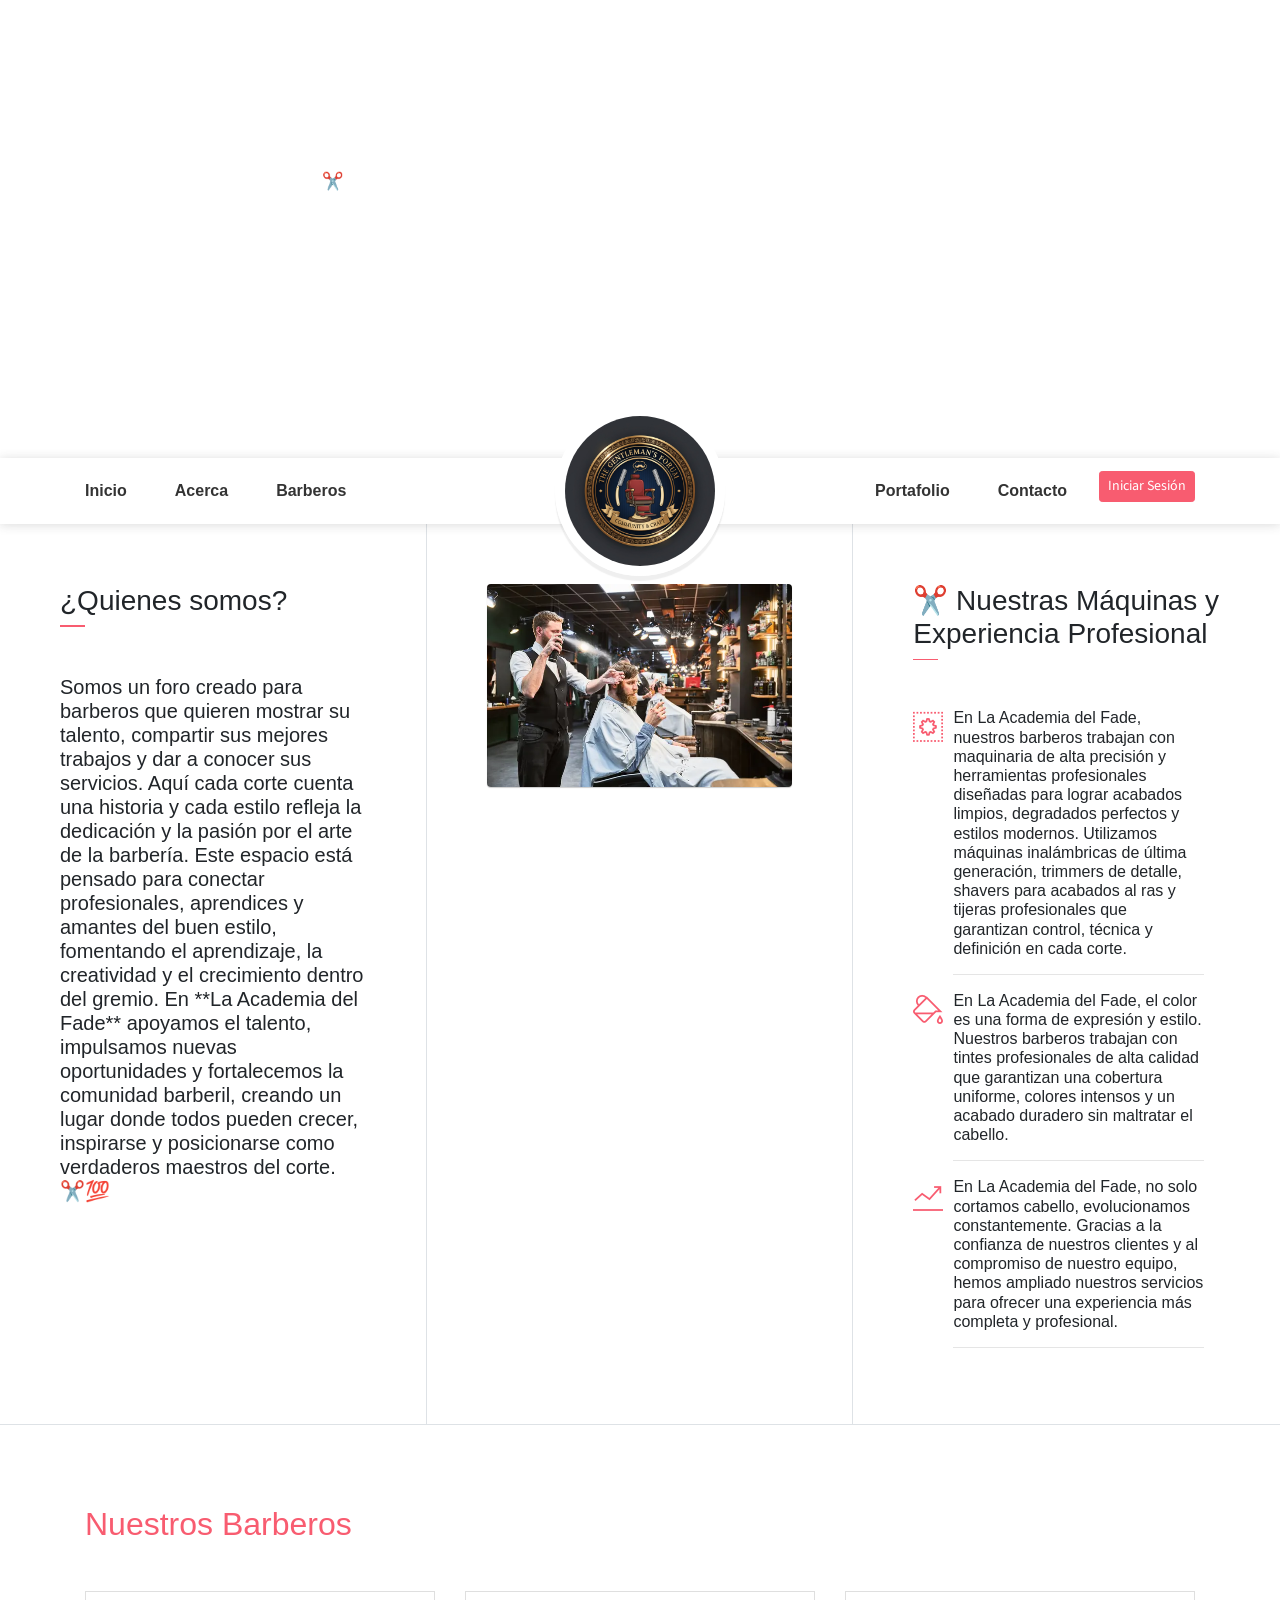
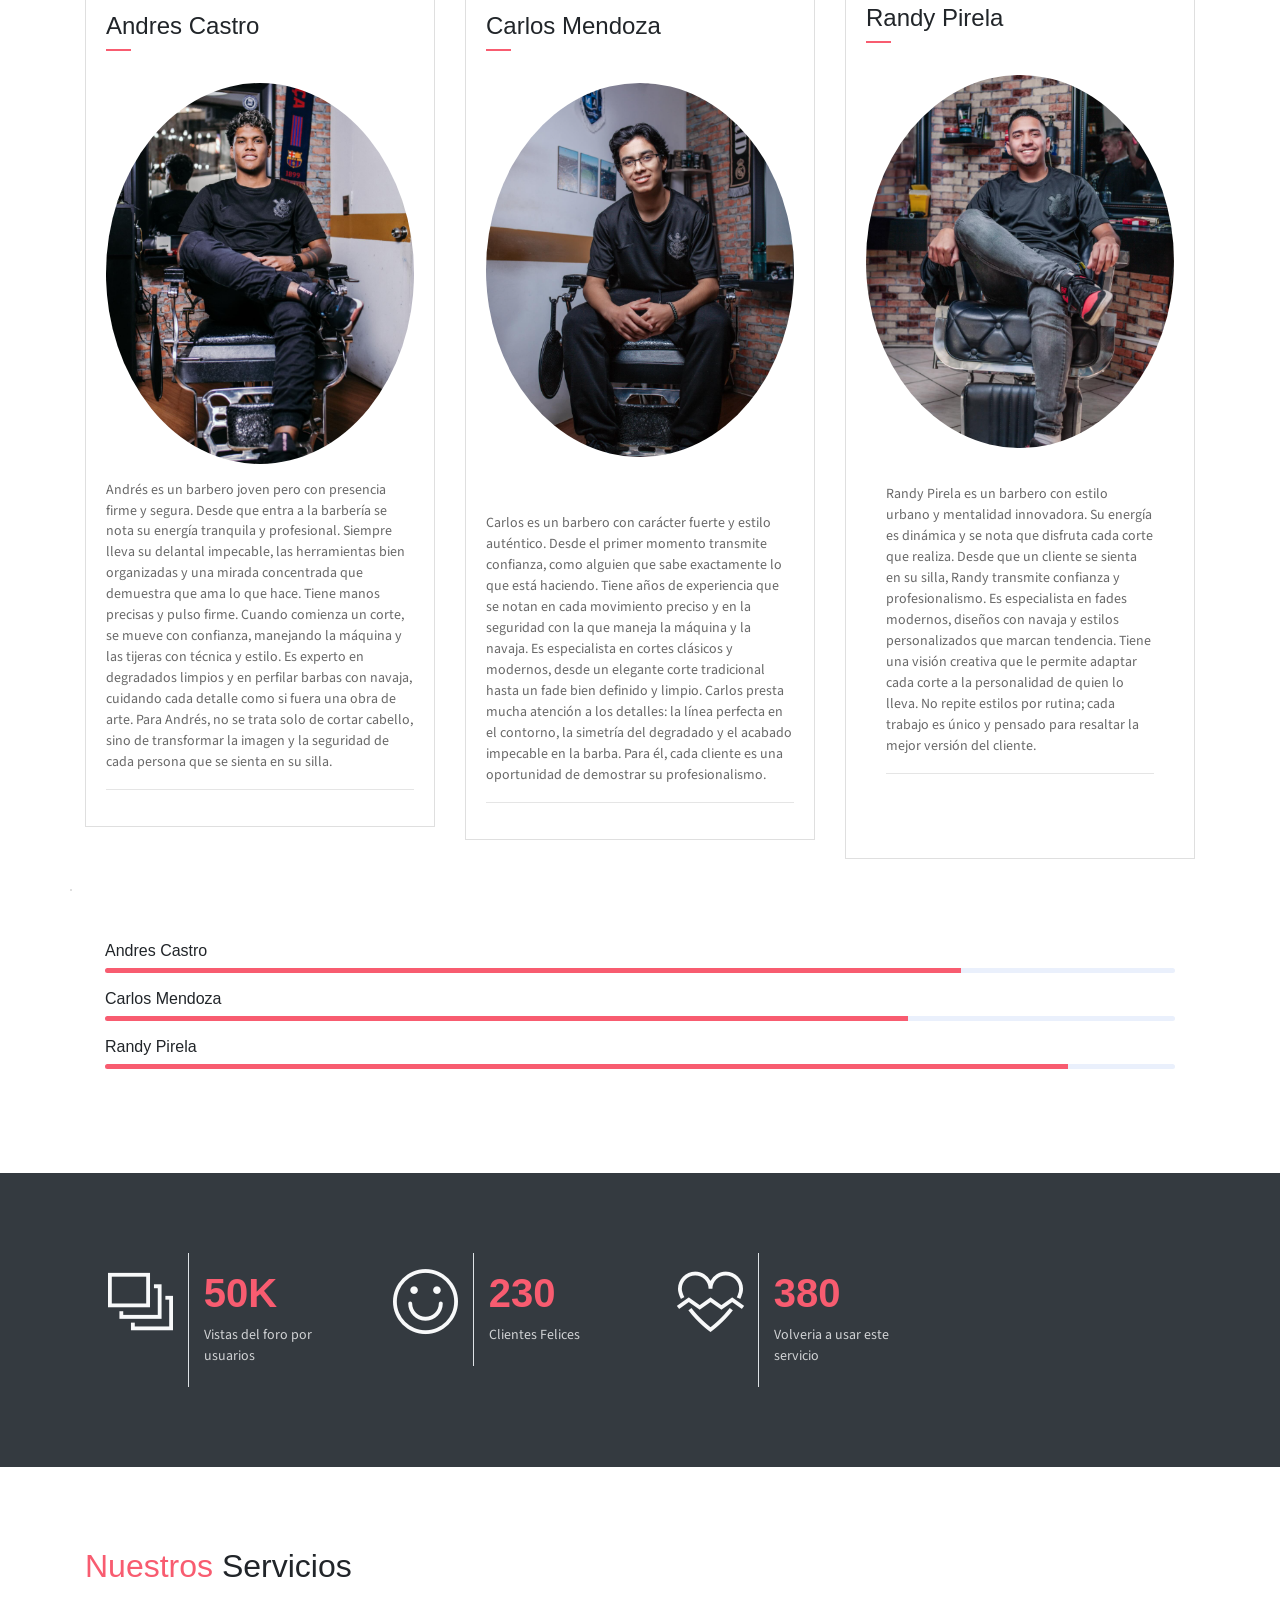
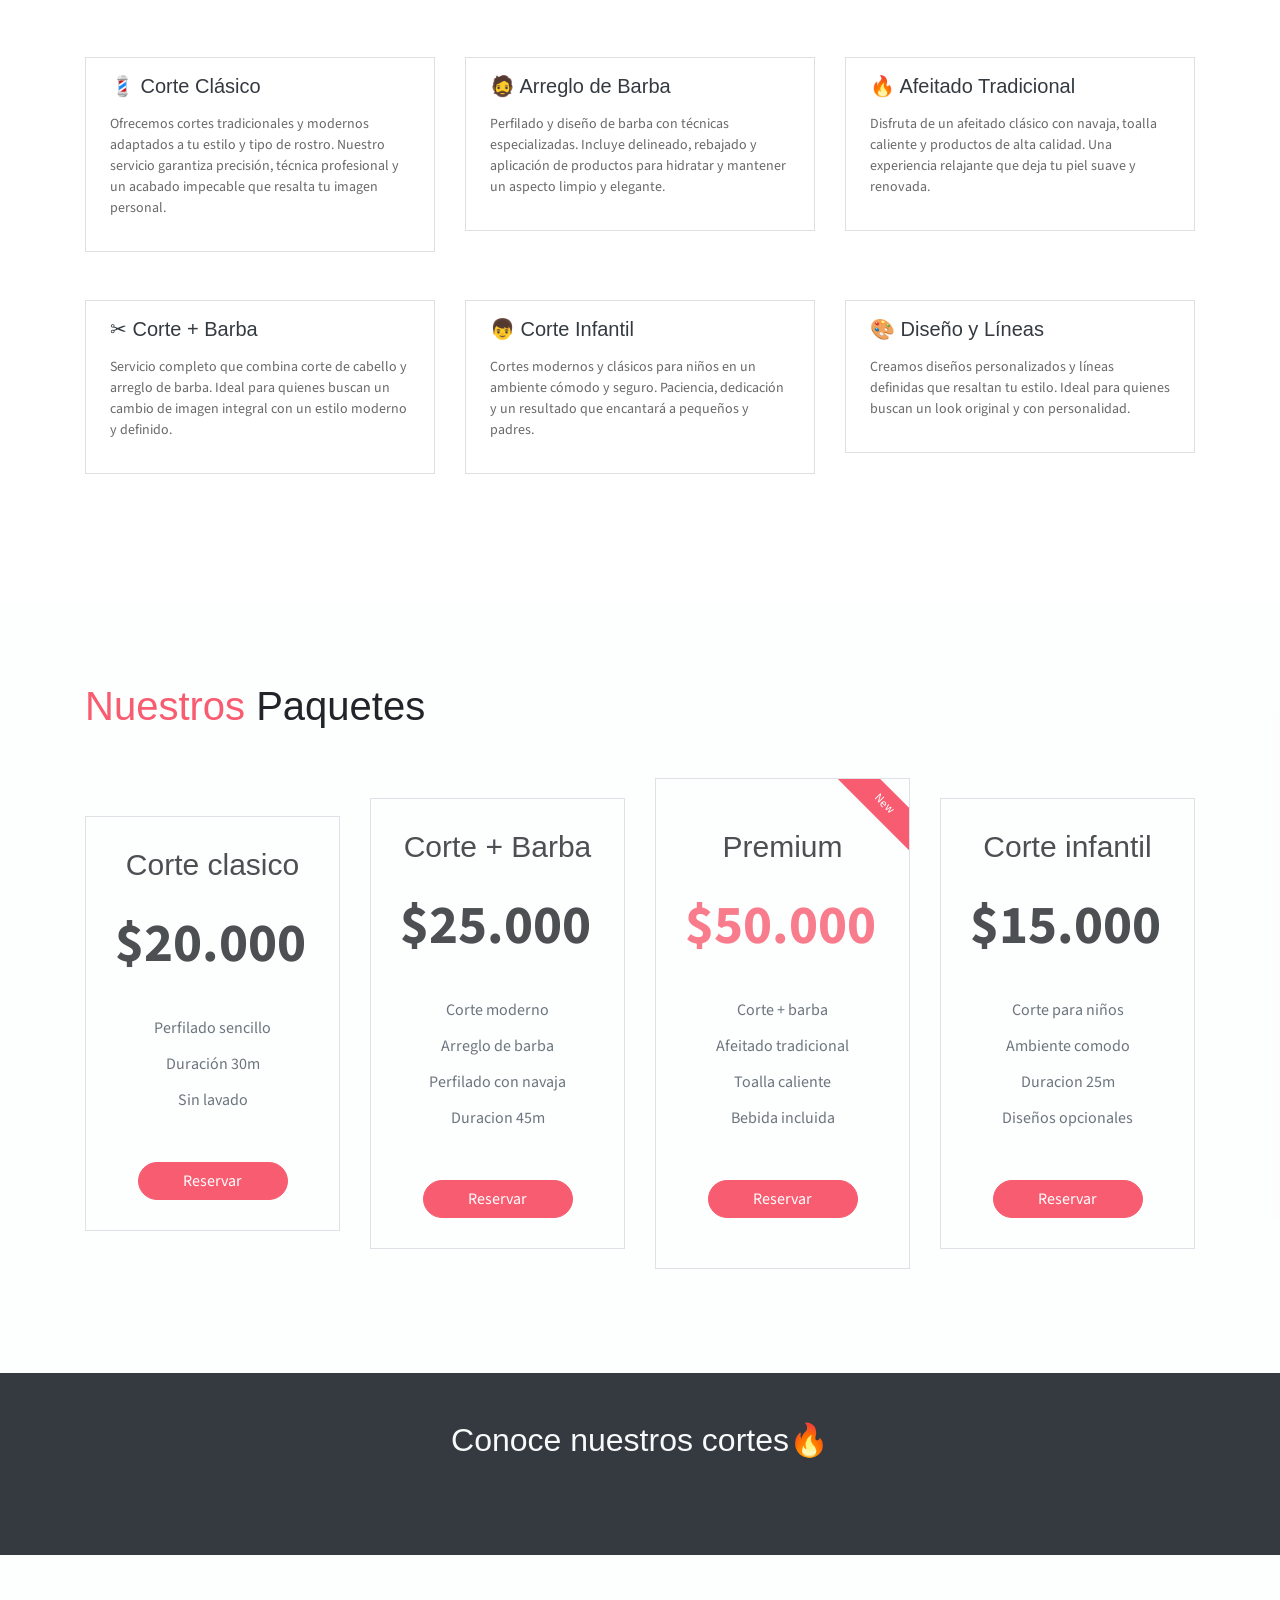
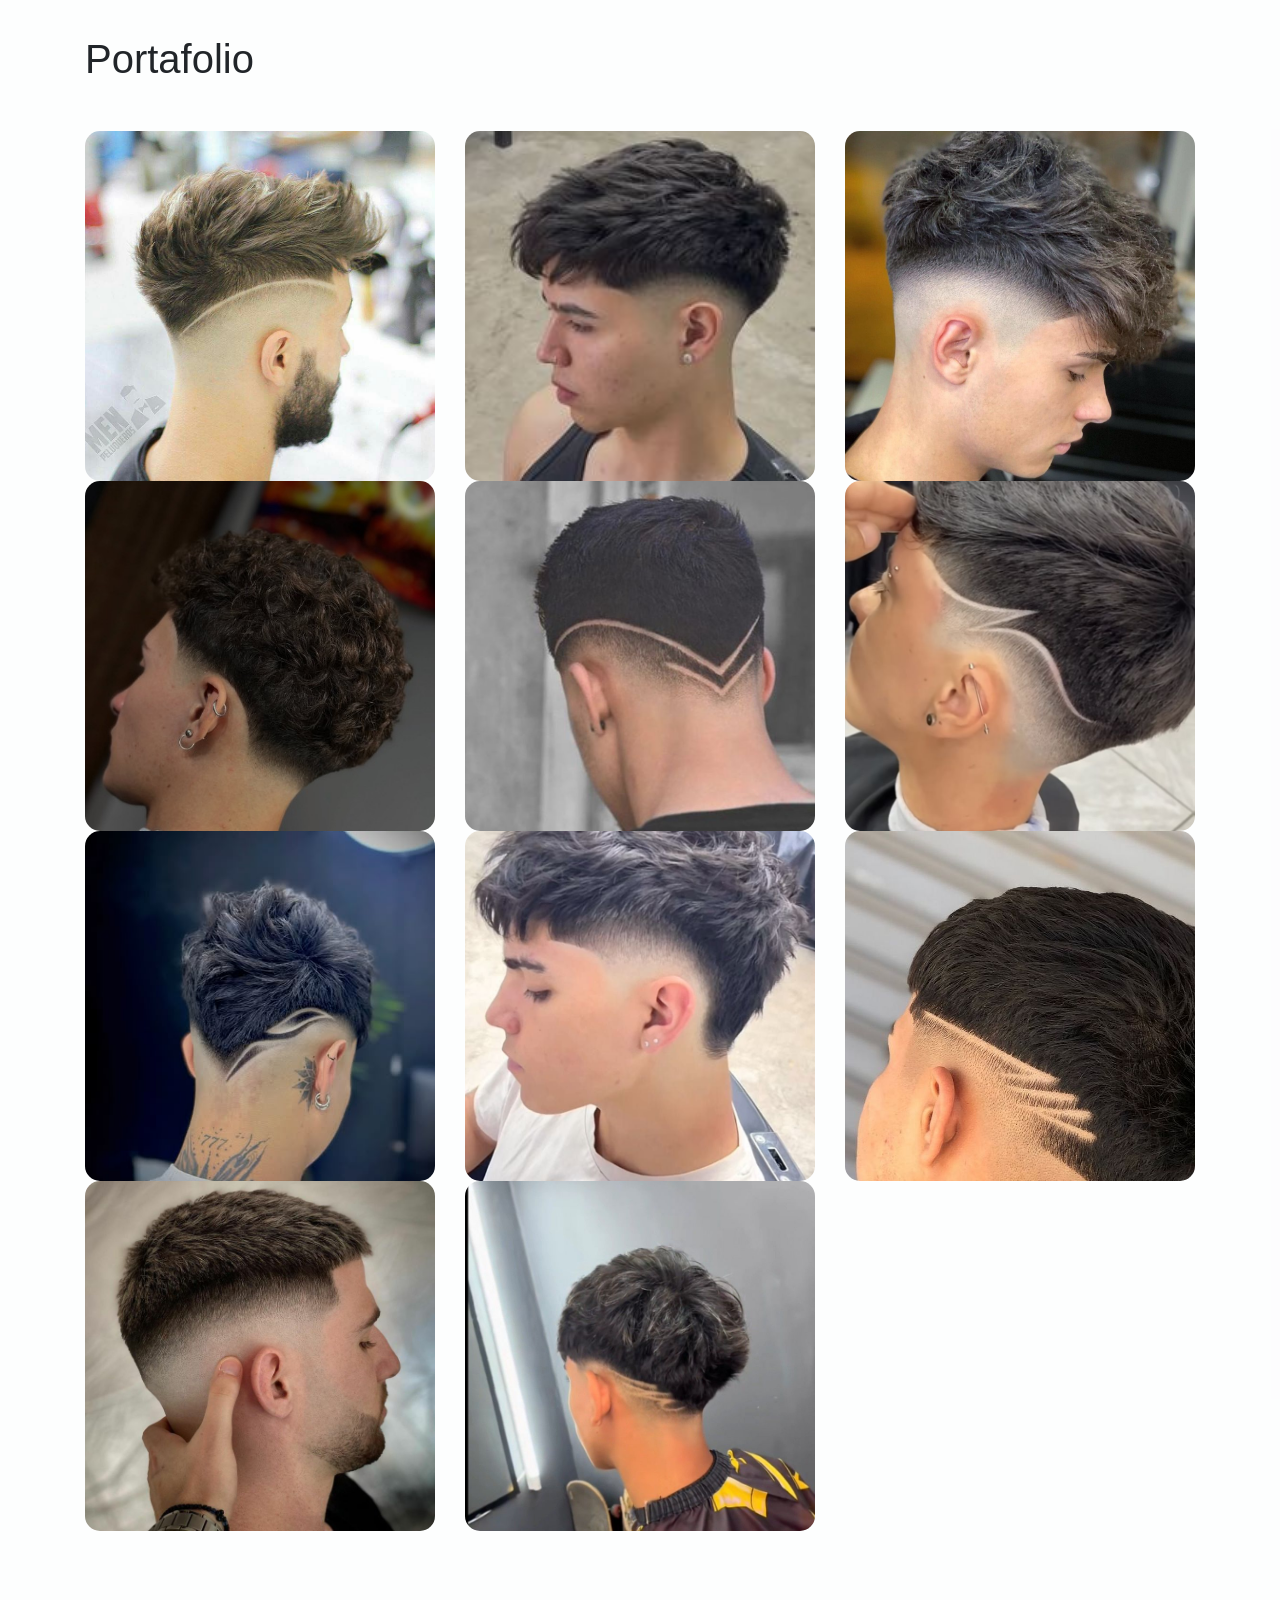
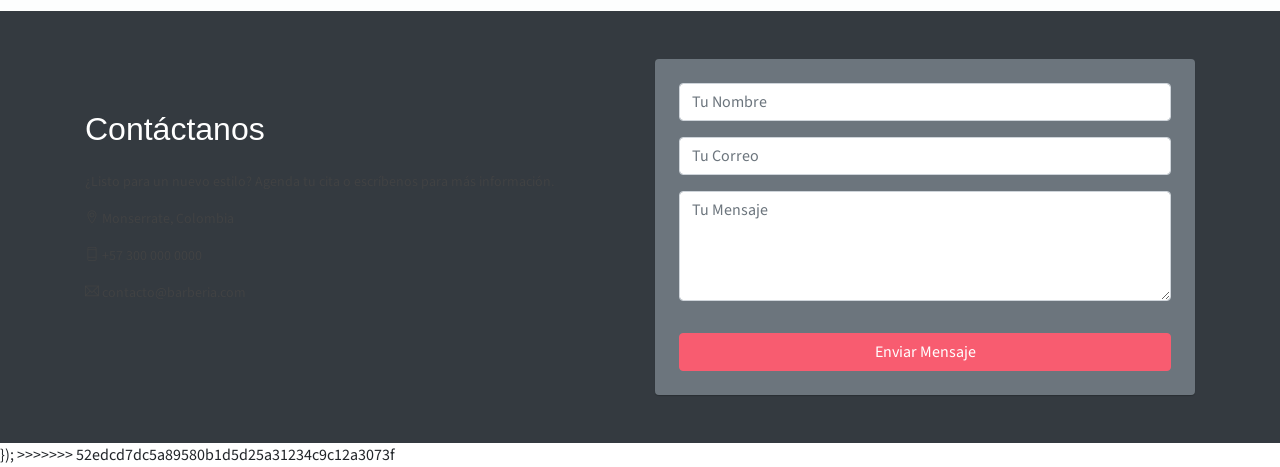
==== commit 0aaae11f: "Resolver conflictos usando mi version" ====
--- a/index.html
+++ b/index.html
@@ -2,6 +2,7 @@
 <html lang="en">
 <head>
 
+<<<<<<< HEAD
 <meta charset="utf-8">
 <meta name="viewport" content="width=device-width, initial-scale=1">
 <title>La Academia del Fade</title>
@@ -264,4 +265,624 @@
 
 
 </body>
-</html>+</html>
+=======
+	<meta charset="utf-8">
+    <meta name="viewport" content="width=device-width, initial-scale=1, shrink-to-fit=no">
+    <meta name="description" content="Start your development with JohnDoe landing page.">
+    <meta name="author" content="Devcrud">
+    <title>JohnDoe Landing page | Free Bootstrap 4.3.x landing page</title>
+    <!-- font icons -->
+    <link rel="stylesheet" href="assets/vendors/themify-icons/css/themify-icons.css">
+    <!-- Bootstrap + JohnDoe main styles -->
+	<link rel="stylesheet" href="assets/css/johndoe.css">
+</head>
+<body data-spy="scroll" data-target=".navbar" data-offset="40" id="home">
+    <a href="components.html" class="btn btn-primary btn-component" data-spy="affix" data-offset-top="600"><i class="ti-shift-left-alt"></i> Components</a>
+    <header class="header">
+        <div class="container">
+            <ul class="social-icons pt-3">
+                <li class="social-item"><a class="social-link text-light" href="#"><i class="ti-facebook" aria-hidden="true"></i></a></li>
+                <li class="social-item"><a class="social-link text-light" href="#"><i class="ti-twitter" aria-hidden="true"></i></a></li>
+                <li class="social-item"><a class="social-link text-light" href="#"><i class="ti-google" aria-hidden="true"></i></a></li>
+                <li class="social-item"><a class="social-link text-light" href="#"><i class="ti-instagram" aria-hidden="true"></i></a></li>
+                <li class="social-item"><a class="social-link text-light" href="#"><i class="ti-github" aria-hidden="true"></i></a></li>
+            </ul>  
+            <div class="header-content">
+                <h4 class="header-subtitle" >La Academia del Fade</h4>
+                <h1 class="header-title"></h1>
+                <h6 class="header-mono" >Foro creado para barberos apasionados que quieren perfeccionar su técnica, compartir conocimientos y aprender nuevas tendencias. Un espacio donde el arte del fade se convierte en disciplina, práctica y crecimiento profesional. Aquí se forman verdaderos maestros del corte. ✂️</h6>
+            </div>
+        </div>
+    </header>
+    <nav class="navbar sticky-top navbar-expand-lg navbar-light bg-white" data-spy="affix" data-offset-top="510">
+        <div class="container">
+            <button class="navbar-toggler ml-auto" type="button" data-toggle="collapse" data-target="#navbarSupportedContent" aria-controls="navbarSupportedContent" aria-expanded="false" aria-label="Toggle navigation">
+                <span class="navbar-toggler-icon"></span>
+            </button>
+            <div class="collapse mt-sm-20 navbar-collapse" id="navbarSupportedContent">
+                <ul class="navbar-nav mr-auto">
+                    <li class="nav-item">
+                        <a href="#home" class="nav-link">Inicio</a>
+                    </li>
+                    <li class="nav-item">
+                        <a href="#about" class="nav-link">Acerca</a>
+                    </li>
+                    <li class="nav-item">
+                        <a href="#resume" class="nav-link">Barberos</a>
+                    </li>
+                </ul>
+                <ul class="navbar-nav brand">
+                    <img src="assets/imgs/avatar.jpg" alt="" class="brand-img">
+                    <li class="brand-txt">
+                        <h5 class="brand-title">Barber Fade</h5>
+                        <div class="brand-subtitle"></div>
+                    </li>
+                </ul>
+                <ul class="navbar-nav ml-auto">
+                    <li class="nav-item">
+</li>
+                    <li class="nav-item">
+                        <a href="#portfolio" class="nav-link">Portafolio</a>
+                    </li>
+                  
+                    <li class="nav-item last-item">
+                        <a href="#contact" class="nav-link">Contacto</a>
+                    </li>
+                   <li class="nav-item ml-2">
+    <a href="login.html" class="btn btn-danger btn-sm">
+        Iniciar Sesión
+    </a>
+</li>
+    </a>
+</li>
+                </ul>
+            </div>
+        </div>
+    </nav>
+    <div class="container-fluid">
+        <div id="about" class="row about-section">
+            <div class="col-lg-4 about-card">
+                <h3 class="font-weight-light">¿Quienes somos?</h3>
+                <span class="line mb-5"></span>
+                <h5 class="mb-3">
+
+Somos un foro creado para barberos que quieren mostrar su talento, compartir sus mejores trabajos y dar a conocer sus servicios. Aquí cada corte cuenta una historia y cada estilo refleja la dedicación y la pasión por el arte de la barbería.
+
+Este espacio está pensado para conectar profesionales, aprendices y amantes del buen estilo, fomentando el aprendizaje, la creatividad y el crecimiento dentro del gremio. En **La Academia del Fade** apoyamos el talento, impulsamos nuevas oportunidades y fortalecemos la comunidad barberil, creando un lugar donde todos pueden crecer, inspirarse y posicionarse como verdaderos maestros del corte. ✂️💯
+</h5>
+                <p class="mt-20"></p>
+            </div>
+            <div class="col-lg-4 about-card">
+                                 <div class="text-center">
+    <img src="assets/imgs/barberbuena.jpg"
+         alt="Barbero profesional"
+         class="img-fluid rounded shadow">
+           
+                </ul>
+                <ul class="social-icons pt-3">
+</div>
+                  
+                </ul>  
+            </div>
+            <div class="col-lg-4 about-card">
+                <h3 class="font-weight-light">✂️ Nuestras Máquinas y Experiencia Profesional</h3>
+                <span class="line mb-5"></span>
+                <div class="row">
+                    <div class="col-1 text-danger pt-1"><i class="ti-widget icon-lg"></i></div>
+                    <div class="col-10 ml-auto mr-3">
+                        <h6>En La Academia del Fade, nuestros barberos trabajan con maquinaria de alta precisión y herramientas profesionales diseñadas para lograr acabados limpios, degradados perfectos y estilos modernos. Utilizamos máquinas inalámbricas de última generación, trimmers de detalle, shavers para acabados al ras y tijeras profesionales que garantizan control, técnica y definición en cada corte.</h6>
+                        <p class="subtitle"></p>
+                        <hr>
+                    </div>
+                </div>
+                <div class="row">
+                    <div class="col-1 text-danger pt-1"><i class="ti-paint-bucket icon-lg"></i></div>
+                    <div class="col-10 ml-auto mr-3">
+                        <h6>En La Academia del Fade, el color es una forma de expresión y estilo. Nuestros barberos trabajan con tintes profesionales de alta calidad que garantizan una cobertura uniforme, colores intensos y un acabado duradero sin maltratar el cabello.</h6>
+                        <p class="subtitle"></p>
+                        <hr>
+                    </div>
+                </div>
+                <div class="row">
+                    <div class="col-1 text-danger pt-1"><i class="ti-stats-up icon-lg"></i></div>
+                    <div class="col-10 ml-auto mr-3">
+                        <h6>En La Academia del Fade, no solo cortamos cabello, evolucionamos constantemente. Gracias a la confianza de nuestros clientes y al compromiso de nuestro equipo, hemos ampliado nuestros servicios para ofrecer una experiencia más completa y profesional.</h6>
+                        <p class="subtitle"></p>
+                        <hr>
+                    </div>
+                </div>
+            </div>
+        </div>
+    </div>
+
+    <!--Resume Section-->
+    <section class="section" id="resume">
+        <div class="container">
+            <h2 class="mb-5"><span class="text-danger">Nuestros Barberos</span></h2>
+            <div class="row">
+                <div class="col-md-6 col-lg-4">
+                    <div class="card">
+                       <div class="card-header">
+                            <div class="mt-2">
+                                <h4>Andres Castro</h4>
+                                <span class="line"></span>  
+                            </div>
+                        </div>
+                        <div class="card-body">
+                            <img src="assets/imgs/andres.png"
+                                weight="200px"
+                                height="200px"
+                                class="img-fluid rounded-circle mb-3"
+                            <hr>
+                            <P>Andrés es un barbero joven pero con presencia firme y segura. Desde que entra a la barbería se nota su energía tranquila y profesional. Siempre lleva su delantal impecable, las herramientas bien organizadas y una mirada concentrada que demuestra que ama lo que hace.
+
+Tiene manos precisas y pulso firme. Cuando comienza un corte, se mueve con confianza, manejando la máquina y las tijeras con técnica y estilo. Es experto en degradados limpios y en perfilar barbas con navaja, cuidando cada detalle como si fuera una obra de arte. Para Andrés, no se trata solo de cortar cabello, sino de transformar la imagen y la seguridad de cada persona que se sienta en su silla.</P>
+                            <hr>
+                   
+                        </div>
+                    </div>
+                </div>
+                <div class="col-md-6 col-lg-4">
+                    <div class="card">
+                       <div class="card-header">
+                            <div class="mt-2">
+                                <h4>Carlos Mendoza</h4>
+                         <span class="line"></span>  
+                            </div>
+                        </div>
+                        <div class="card-body">
+                            <img src="assets/imgs/carlos.png"
+                                weight="200px"
+                                height="200px"
+                                class="img-fluid rounded-circle mb-3"
+                            </div>
+                        </div>
+                        <div class="card-body">
+                            <P>Carlos es un barbero con carácter fuerte y estilo auténtico. Desde el primer momento transmite confianza, como alguien que sabe exactamente lo que está haciendo. Tiene años de experiencia que se notan en cada movimiento preciso y en la seguridad con la que maneja la máquina y la navaja.
+
+Es especialista en cortes clásicos y modernos, desde un elegante corte tradicional hasta un fade bien definido y limpio. Carlos presta mucha atención a los detalles: la línea perfecta en el contorno, la simetría del degradado y el acabado impecable en la barba. Para él, cada cliente es una oportunidad de demostrar su profesionalismo.</P>
+<hr>
+        
+                            
+                        </div>
+                    </div>
+                </div>
+                <div class="col-lg-4">
+                    <div class="card">
+                       <div class="card-header">
+                            <div class="pull-left">
+                                <h4>Randy Pirela</h4>
+                         <span class="line"></span>  
+                            </div>
+                        </div>
+                        <div class="card-body">
+                            <img src="assets/imgs/randy.png"
+                                weight="200px"
+                                height="200px"
+                                class="img-fluid rounded-circle mb-3"
+        
+                        </div>
+                        <div class="card-body">
+                            <P>Randy Pirela es un barbero con estilo urbano y mentalidad innovadora. Su energía es dinámica y se nota que disfruta cada corte que realiza. Desde que un cliente se sienta en su silla, Randy transmite confianza y profesionalismo.
+
+Es especialista en fades modernos, diseños con navaja y estilos personalizados que marcan tendencia. Tiene una visión creativa que le permite adaptar cada corte a la personalidad de quien lo lleva. No repite estilos por rutina; cada trabajo es único y pensado para resaltar la mejor versión del cliente.</P>
+
+                      <hr>
+                            </div>
+                        </div>
+                        <div class="card-body pb-2">
+                           
+                            </div>
+                        </div>
+                    </div>
+                    <div class="card">
+                       
+                            </div>
+                        </div>
+                        <div class="card-body pb-2">
+                           <h6>Andres Castro</h6>
+                            <div class="progress mb-3">
+                                <div class="progress-bar bg-danger" role="progressbar" style="width: 80%" aria-valuenow="25" aria-valuemin="0" aria-valuemax="100"></div>
+                            </div>
+                            <h6>Carlos Mendoza
+</h6>
+                            <div class="progress mb-3">
+                                <div class="progress-bar bg-danger" role="progressbar" style="width: 75%" aria-valuenow="25" aria-valuemin="0" aria-valuemax="100"></div>
+                            </div>
+                            <h6>Randy Pirela
+</h6>
+                            <div class="progress mb-3">
+                                <div class="progress-bar bg-danger" role="progressbar" style="width: 90%" aria-valuenow="50" aria-valuemin="0" aria-valuemax="100"></div>
+                            </div>
+                        </div>
+                    </div>
+                </div>
+            </div>
+        </div>
+    </section>
+
+    <section class="section bg-dark text-center">
+        <div class="container">
+            <div class="row text-center">
+                
+                <div class="col-md-6 col-lg-3">
+                    <div class="row">
+                        <div class="col-5 text-right text-light border-right py-3">
+                            <div class="m-auto"><i class="ti-layers-alt icon-xl"></i></div>
+                        </div>
+                        <div class="col-7 text-left py-3">
+                            <h1 class="text-danger font-weight-bold font40">50K</h1>
+                            <p class="text-light mb-1">Vistas del foro por usuarios</p>
+                        </div>
+                    </div>
+                </div>
+                <div class="col-md-6 col-lg-3">
+                    <div class="row">
+                        <div class="col-5 text-right text-light border-right py-3">
+                            <div class="m-auto"><i class="ti-face-smile icon-xl"></i></div>
+                        </div>
+                        <div class="col-7 text-left py-3">
+                            <h1 class="text-danger font-weight-bold font40">230</h1>
+                            <p class="text-light mb-1">Clientes Felices</p>
+                        </div>
+                    </div>
+                </div>
+                <div class="col-md-6 col-lg-3">
+                    <div class="row">
+                        <div class="col-5 text-right text-light border-right py-3">
+                            <div class="m-auto"><i class="ti-heart-broken icon-xl"></i></div>
+                        </div>
+                        <div class="col-7 text-left py-3">
+                            <h1 class="text-danger font-weight-bold font40">380</h1>
+                            <p class="text-light mb-1">Volveria a usar este servicio</p>
+                        </div>
+                    </div>
+                </div>
+            </div>
+        </div>
+    </section>
+
+    <section class="section" id="service">
+        <div class="container">
+            <h2 class="mb-5 pb-4"><span class="text-danger">Nuestros</span> Servicios</h2>
+            <div class="row">
+                <div class="col-md-4 col-sm-6">
+                    <div class="card mb-5">
+                     
+                        <div class="card-body px-4 py-3">
+                            <h5 class="mb-3 card-title text-dark">💈 Corte Clásico</h5>
+                            <P class="subtitle">Ofrecemos cortes tradicionales y modernos adaptados a tu estilo y tipo de rostro. Nuestro servicio garantiza precisión, técnica profesional y un acabado impecable que resalta tu imagen personal.
+                        </div>
+                    </div>
+                </div>
+                <div class="col-md-4 col-sm-6">
+                    <div class="card mb-5">
+                      
+                        <div class="card-body px-4 py-3">
+                            <h5 class="mb-3 card-title text-dark">🧔 Arreglo de Barba</h5>
+                            <P class="subtitle">Perfilado y diseño de barba con técnicas especializadas. Incluye delineado, rebajado y aplicación de productos para hidratar y mantener un aspecto limpio y elegante.</P>
+                        </div>
+                    </div>
+                </div>
+                <div class="col-md-4 col-sm-6">
+                    <div class="card mb-5">
+                       
+                        <div class="card-body px-4 py-3">
+                            <h5 class="mb-3 card-title text-dark">🔥 Afeitado Tradicional</h5>
+                            <P class="subtitle">Disfruta de un afeitado clásico con navaja, toalla caliente y productos de alta calidad. Una experiencia relajante que deja tu piel suave y renovada.</P>
+                        </div>
+                    </div>
+                </div>
+                <div class="col-md-4 col-sm-6">
+                    <div class="card mb-5">
+                       
+                        <div class="card-body px-4 py-3">
+                            <h5 class="mb-3 card-title text-dark">✂ Corte + Barba</h5>
+                            <P class="subtitle">Servicio completo que combina corte de cabello y arreglo de barba. Ideal para quienes buscan un cambio de imagen integral con un estilo moderno y definido.</P>
+                        </div>
+                    </div>
+                </div>
+                <div class="col-md-4 col-sm-6">
+                    <div class="card mb-5">
+                       
+                        <div class="card-body px-4 py-3">
+                            <h5 class="mb-3 card-title text-dark">👦 Corte Infantil</h5>
+                            <P class="subtitle">Cortes modernos y clásicos para niños en un ambiente cómodo y seguro. Paciencia, dedicación y un resultado que encantará a pequeños y padres.</P>
+                        </div>
+                    </div>
+                </div>
+                <div class="col-md-4 col-sm-6">
+                    <div class="card mb-5">
+                      
+                        <div class="card-body px-4 py-3">
+                            <h5 class="mb-3 card-title text-dark">🎨 Diseño y Líneas</h5>
+                            <P class="subtitle">Creamos diseños personalizados y líneas definidas que resaltan tu estilo. Ideal para quienes buscan un look original y con personalidad.</P>
+                        </div>
+                    </div>
+                </div>
+            </div>
+        </div>
+    </section>
+
+    <section class="section bg-custom-gray" id="price">
+        <div class="container">
+            <h1 class="mb-5"><span class="text-danger">Nuestros</span> Paquetes</h1>
+            <div class="row align-items-center">
+                <div class="col-md-6 col-lg-3">
+                    <div class="price-card text-center mb-4">
+                        <h3 class="price-card-title">Corte clasico</h3>
+                        <div class="price-card-cost">
+                       
+                            <span class="num">$20.000</span>
+                          
+                        </div>
+                        <ul class="list">
+                            <li class="list-item">  <span class="text-muted">Perfilado sencillo</span></li>
+                            <li class="list-item"> <span class="text-muted">Duración 30m</span></li>
+                            <li class="list-item"><span class="text-muted">Sin lavado</span></li>
+            
+                        </ul>
+                        <button class="btn btn-primary btn-rounded w-lg">Reservar</button>
+                    </div>
+                </div>
+                <div class="col-md-6 col-lg-3">
+                    <div class="price-card text-center mb-4">
+                        <h3 class="price-card-title">Corte + Barba</h3>
+                        <div class="price-card-cost">
+                    
+                            <span class="num">$25.000</span>
+                       
+                        </div>
+                        <ul class="list">
+                            <li class="list-item"> <span class="text-muted">Corte moderno</span></li>
+                            <li class="list-item"> <span class="text-muted">Arreglo de barba</span></li>
+                            <li class="list-item"><span class="text-muted">Perfilado con navaja</span></li>
+                            <li class="list-item"> <span class="text-muted">Duracion 45m</span></li>
+                        </ul>
+                        <button class="btn btn-primary btn-rounded w-lg">Reservar</button>
+                    </div>
+                </div>
+                <div class="col-md-6 col-lg-3">
+                    <div class="price-card text-center price-card-requried mb-4">
+                        <h3 class="price-card-title">Premium</h3>
+                        <div class="price-card-cost">
+                            <span class="num">$50.000</span>
+                        </div>
+                        <ul class="list">
+                            <li class="list-item"> <span class="text-muted">Corte + barba</span></li>
+                            <li class="list-item"> <span class="text-muted">Afeitado tradicional</span></li>
+                            <li class="list-item"><span class="text-muted">Toalla caliente</span></li>
+                            <li class="list-item"><span class="text-muted">Bebida incluida</span></li>
+                        </ul>
+                        <button class="btn btn-primary btn-rounded w-lg">Reservar</button>
+                    </div>
+                </div>
+                <div class="col-md-6 col-lg-3">
+                    <div class="price-card text-center mb-4">
+                        <h3 class="price-card-title">Corte infantil</h3>
+                        <div class="price-card-cost">
+                            <span class="num">$15.000</span>
+                        </div>
+                        <ul class="list">
+                            <li class="list-item"> <span class="text-muted">Corte para niños</span></li>
+                            <li class="list-item"> <span class="text-muted">Ambiente comodo</span></li>
+                            <li class="list-item"><span class="text-muted"> Duracion 25m</span></li>
+                            <li class="list-item"><span class="text-muted">Diseños opcionales</span></li>
+                        </ul>
+                        <button class="btn btn-primary btn-rounded w-lg">Reservar</button>
+                    </div>
+                </div>
+            </div>
+        </div>
+    </section>
+    <section class="section bg-dark py-5">
+        <div class="container text-center">
+        
+            <h2 class="text-light mb-5 font-weight-normal">Conoce nuestros cortes🔥</h2>
+        
+        </div>
+    </section>
+
+ <!-- Portfolio Section -->
+  
+<section class="section bg-custom-gray" id="portfolio">
+    <div class="container">
+        <h1 class="mb-5 text-start">Portafolio</h1>
+
+        <div class="row g-4 justify-content-start">
+
+            <!-- ITEM -->
+           <div class="col-md-6 col-lg-4">
+    <div class="portfolio-item">
+        <img src="assets/imgs/corte1.jpg" 
+             class="img-fluid imagen-click" 
+             alt=""
+             data-bs-toggle="modal" 
+             data-bs-target="#imagenModal">
+
+        <div class="content-holder">
+            <div class="text-holder">
+                <h6 class="title"></h6>
+                <p class="subtitle"></p>
+            </div>
+                    </div>
+                </div>
+            </div>
+
+
+            <!-- ITEM -->
+            <div class="col-md-6 col-lg-4">
+                <div class="portfolio-item">
+                    <img src="assets/imgs/web-4.jpg" class="img-fluid" alt="">
+                    <div class="content-holder">
+                        <div class="text-holder">
+                            <h6 class="title"></h6>
+                            <p class="subtitle"></p>
+                        </div>
+                    </div>
+                </div>
+            </div>
+
+            <!-- ITEM -->
+            <div class="col-md-6 col-lg-4">
+                <div class="portfolio-item">
+                    <img src="assets/imgs/advertising-1.jpg" class="img-fluid" alt="">
+                    <div class="content-holder">
+                        <div class="text-holder">
+                            <h6 class="title">ADVERTISING</h6>
+                            <p class="subtitle">Descripción del proyecto</p>
+                        </div>
+                    </div>
+                </div>
+            </div>
+
+            <!-- ITEM -->
+            <div class="col-md-6 col-lg-4">
+                <div class="portfolio-item">
+                    <img src="assets/imgs/web-3.jpg" class="img-fluid" alt="">
+                    <div class="content-holder">
+                        <div class="text-holder">
+                            <h6 class="title">WEB</h6>
+                            <p class="subtitle">Descripción del proyecto</p>
+                        </div>
+                    </div>
+                </div>
+            </div>
+
+            <!-- ITEM -->
+            <div class="col-md-6 col-lg-4">
+                <div class="portfolio-item">
+                    <img src="assets/imgs/advertising-3.jpg" class="img-fluid" alt="">
+                    <div class="content-holder">
+                        <div class="text-holder">
+                            <h6 class="title">ADVERTISING</h6>
+                            <p class="subtitle">Descripción del proyecto</p>
+                        </div>
+                    </div>
+                </div>
+            </div>
+
+            <!-- ITEM -->
+            <div class="col-md-6 col-lg-4">
+                <div class="portfolio-item">
+                    <img src="assets/imgs/advertising-4.jpg" class="img-fluid" alt="">
+                    <div class="content-holder">
+                        <div class="text-holder">
+                            <h6 class="title">ADVERTISING</h6>
+                            <p class="subtitle">Descripción del proyecto</p>
+                        </div>
+                    </div>
+                </div>
+            </div>
+
+            <!-- BRANDING ITEMS -->
+            <div class="col-md-6 col-lg-4">
+                <div class="portfolio-item">
+                    <img src="assets/imgs/branding-1.jpg" class="img-fluid" alt="">
+                    <div class="content-holder">
+                        <div class="text-holder">
+                            <h6 class="title">BRANDING</h6>
+                            <p class="subtitle">Descripción del proyecto</p>
+                        </div>
+                    </div>
+                </div>
+            </div>
+
+            <div class="col-md-6 col-lg-4">
+                <div class="portfolio-item">
+                    <img src="assets/imgs/branding-2.jpg" class="img-fluid" alt="">
+                    <div class="content-holder">
+                        <div class="text-holder">
+                            <h6 class="title">BRANDING</h6>
+                            <p class="subtitle">Descripción del proyecto</p>
+                        </div>
+                    </div>
+                </div>
+            </div>
+
+            <div class="col-md-6 col-lg-4">
+                <div class="portfolio-item">
+                    <img src="assets/imgs/branding-3.jpg" class="img-fluid" alt="">
+                    <div class="content-holder">
+                        <div class="text-holder">
+                            <h6 class="title">BRANDING</h6>
+                            <p class="subtitle">Descripción del proyecto</p>
+                        </div>
+                    </div>
+                </div>
+            </div>
+
+            <div class="col-md-6 col-lg-4">
+                <div class="portfolio-item">
+                    <img src="assets/imgs/branding-4.jpg" class="img-fluid" alt="">
+                    <div class="content-holder">
+                        <div class="text-holder">
+                            <h6 class="title">BRANDING</h6>
+                            <p class="subtitle">Descripción del proyecto</p>
+                        </div>
+                    </div>
+                </div>
+            </div>
+
+            <div class="col-md-6 col-lg-4">
+                <div class="portfolio-item">
+                    <img src="assets/imgs/branding-5.jpg" class="img-fluid" alt="">
+                    <div class="content-holder">
+                        <div class="text-holder">
+                            <h6 class="title">BRANDING</h6>
+                            <p class="subtitle">Descripción del proyecto</p>
+                        </div>
+                    </div>
+                </div>
+            </div>
+
+        </div>
+    </div>
+</section>
+
+
+            </div>
+        </div>
+    </section>
+
+	<!-- Contact Section Mejorado -->
+<section id="contact" class="section bg-dark text-white py-5">
+    <div class="container">
+        <div class="row align-items-center">
+
+            <!-- Info lado izquierdo -->
+           <div class="col-md-6 mb-4 text-white">
+                <h2 class="mb-4">Contáctanos</h2>
+                <p>¿Listo para un nuevo estilo? Agenda tu cita o escríbenos para más información.</p>
+
+                <p><i class="ti-location-pin"></i> Monserrate, Colombia</p>
+                <p><i class="ti-mobile"></i> +57 300 000 0000</p>
+                <p><i class="ti-email"></i> contacto@barberia.com</p>
+            </div>
+
+            <!-- Formulario lado derecho -->
+            <div class="col-md-6">
+                <form class="p-4 bg-secondary rounded shadow">
+                    <div class="form-group">
+                        <input type="text" class="form-control" placeholder="Tu Nombre">
+                    </div>
+                    <div class="form-group mt-3">
+                        <input type="email" class="form-control" placeholder="Tu Correo">
+                    </div>
+                    <div class="form-group mt-3">
+                        <textarea class="form-control" rows="4" placeholder="Tu Mensaje"></textarea>
+                    </div>
+                    <button type="submit" class="btn btn-danger mt-3 w-100">
+                        Enviar Mensaje
+                    </button>
+                </form>
+            </div>
+
+        </div>
+    </div>
+</section>
+   
+
+});
+>>>>>>> 52edcd7dc5a89580b1d5d25a31234c9c12a3073f
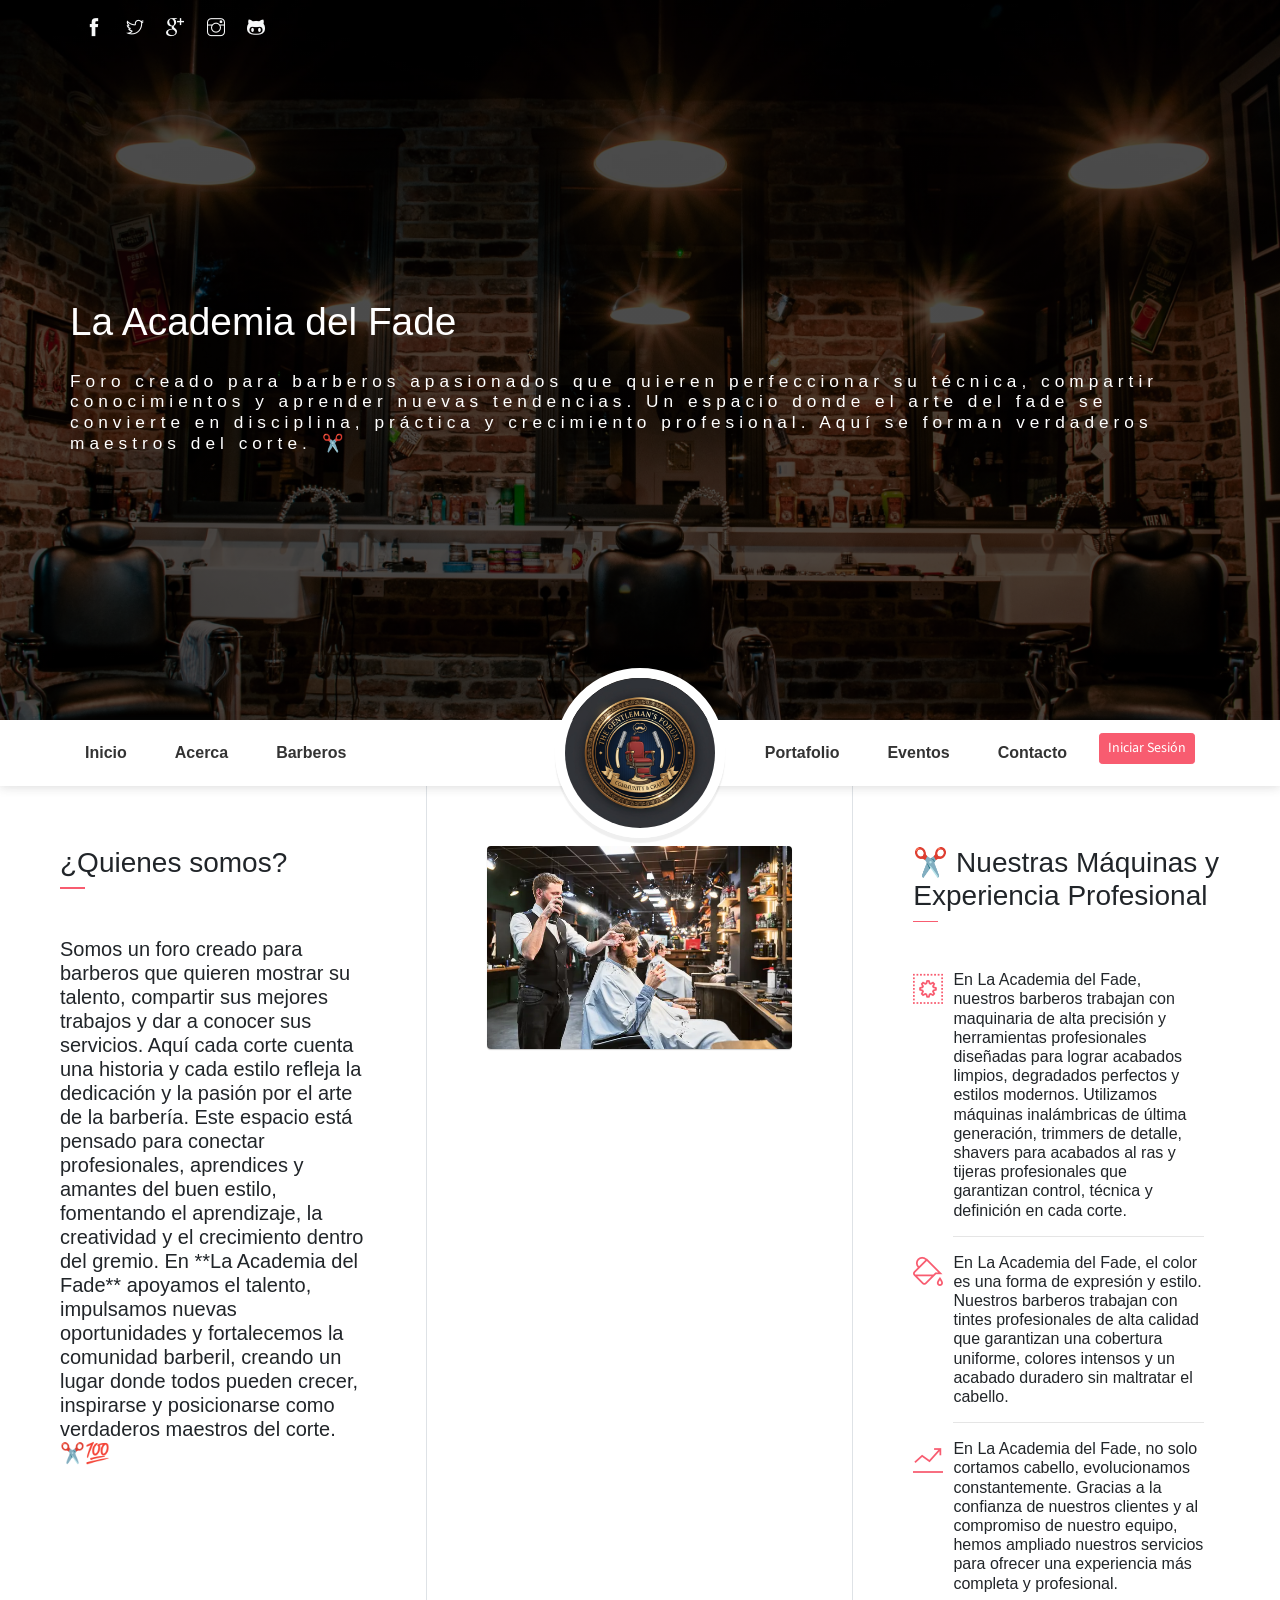
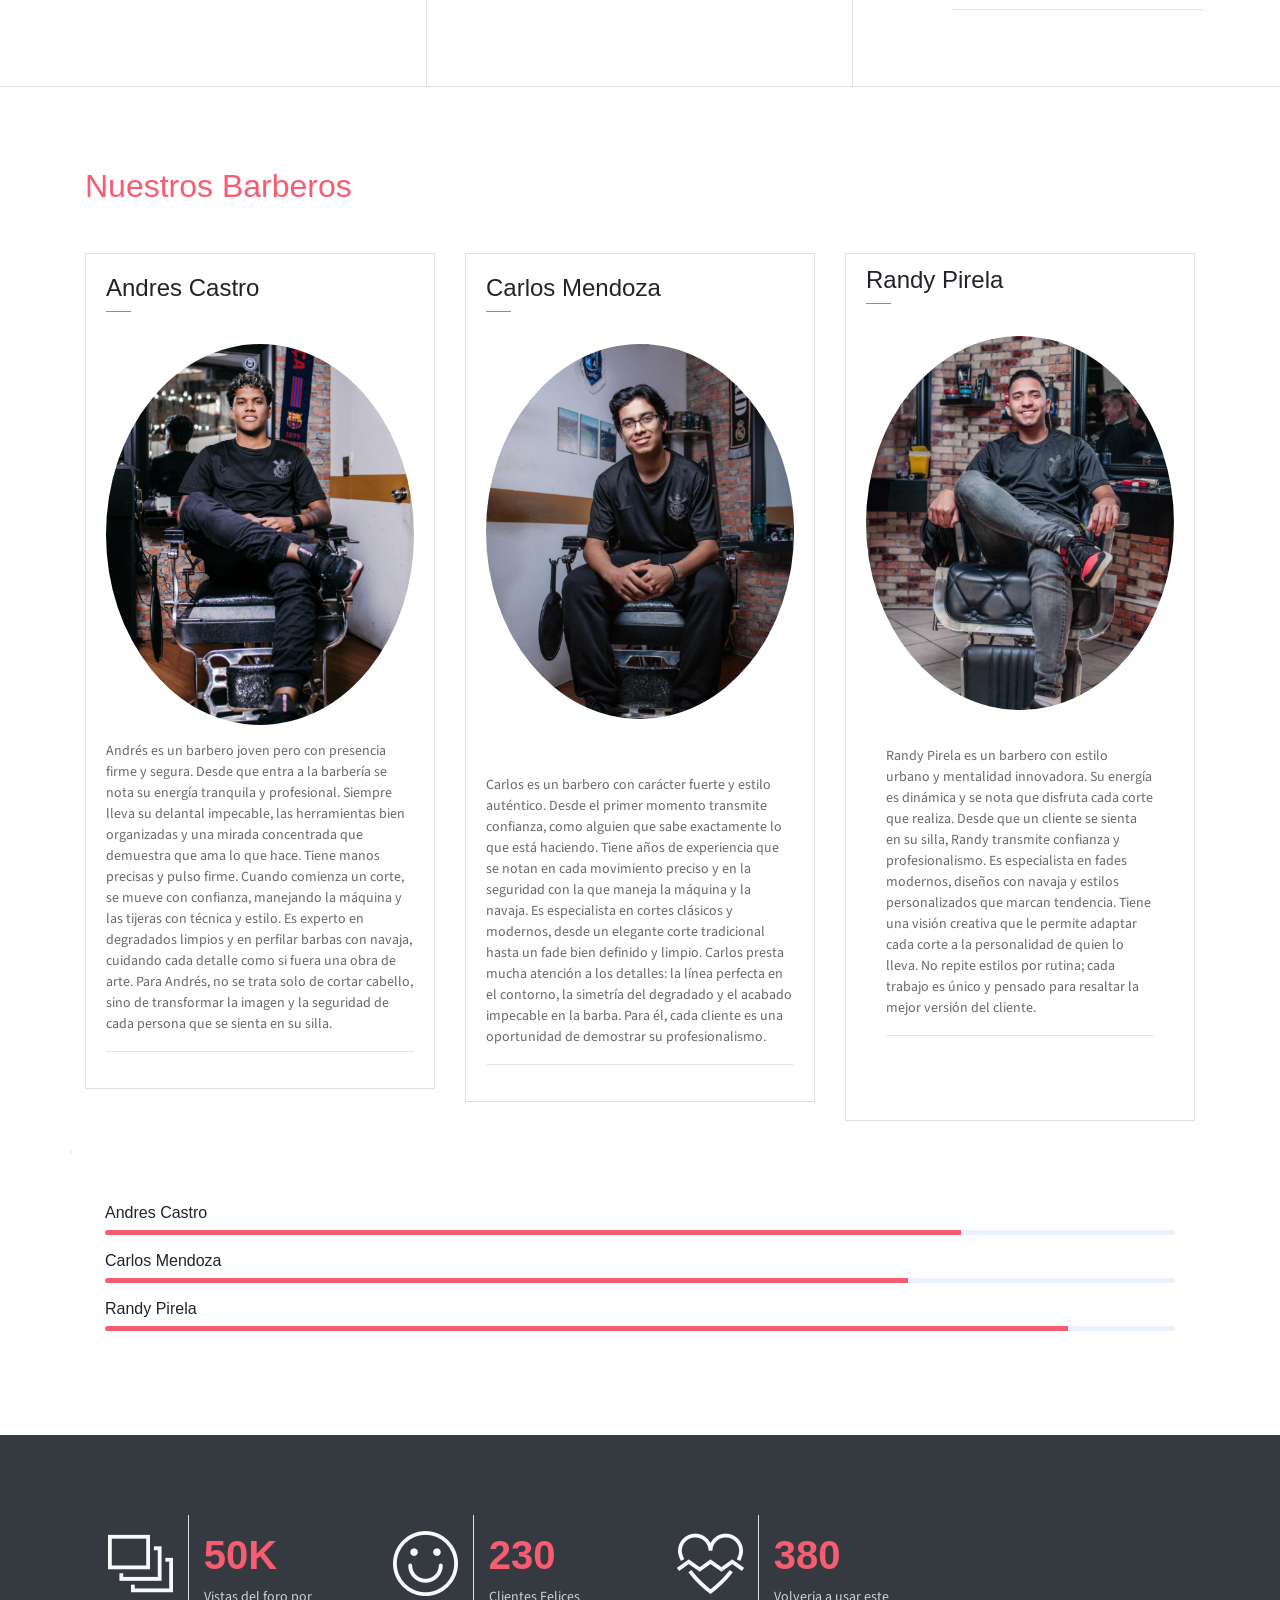
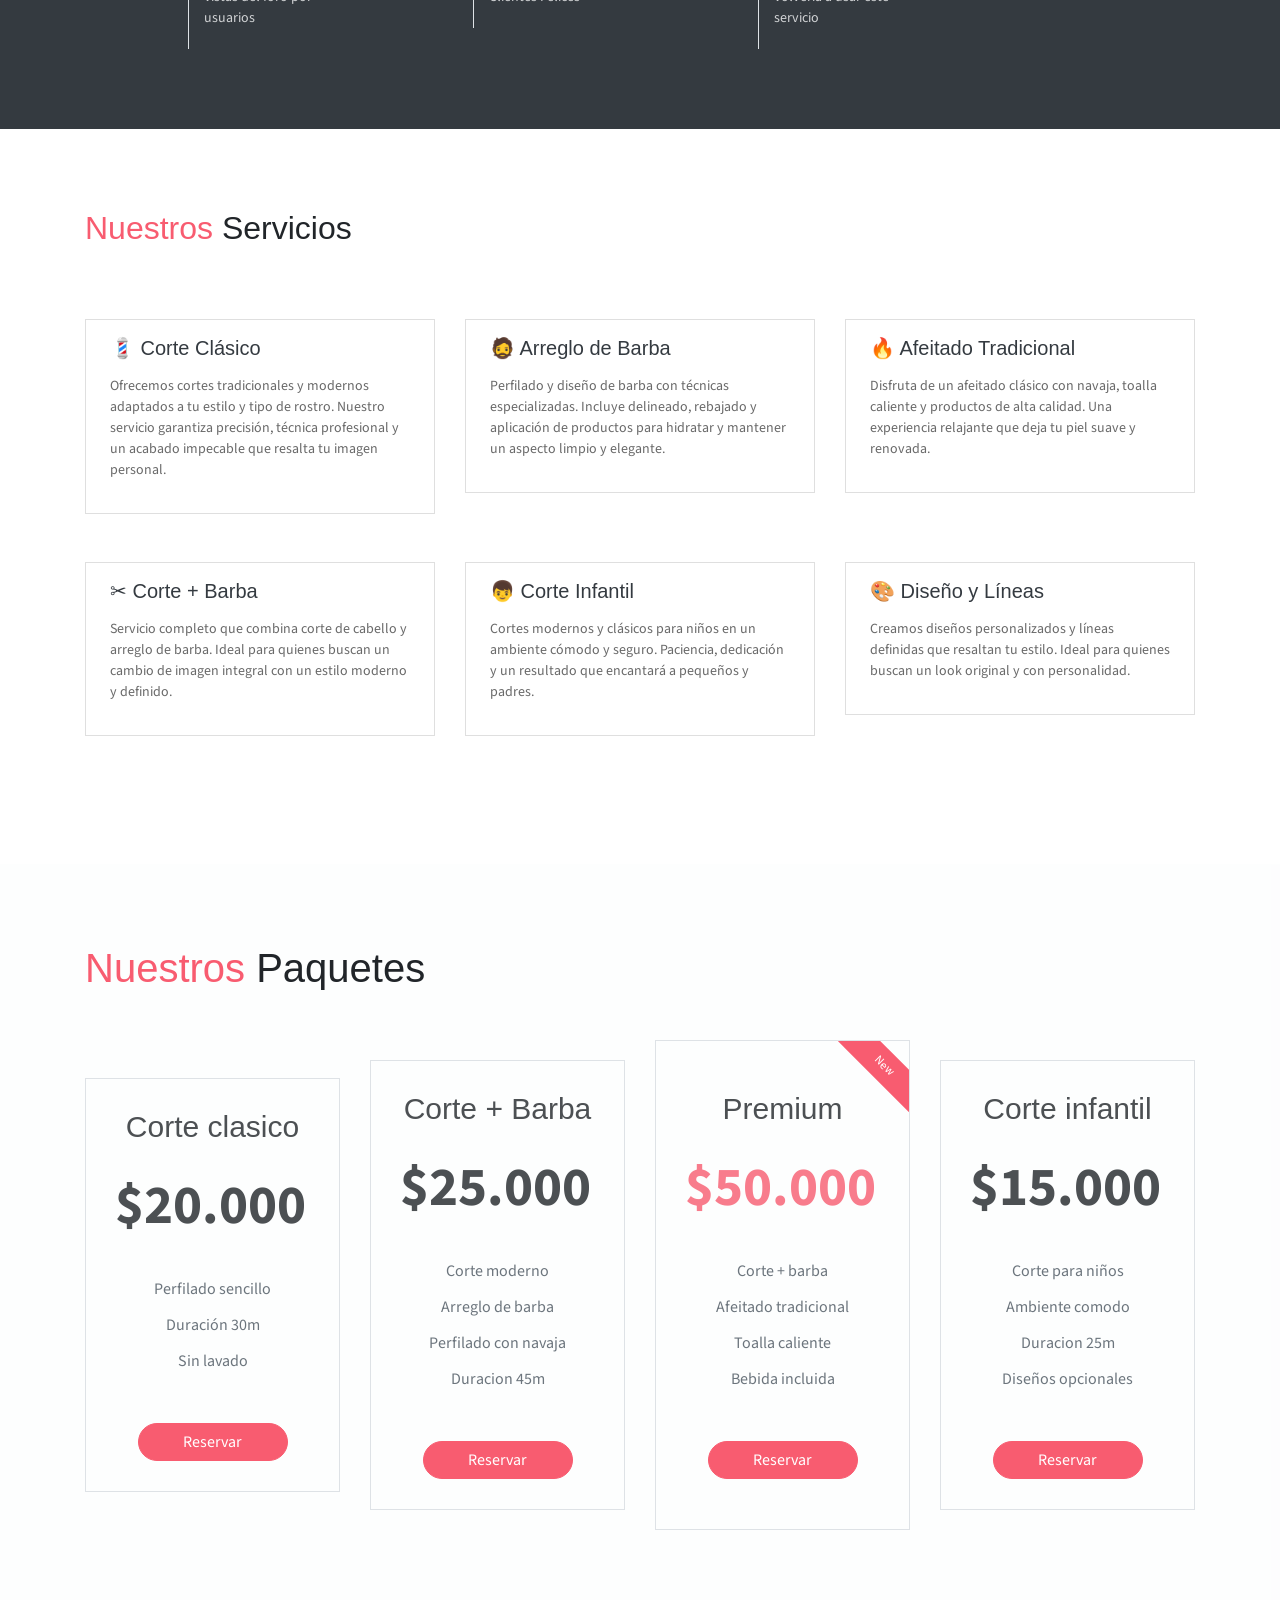
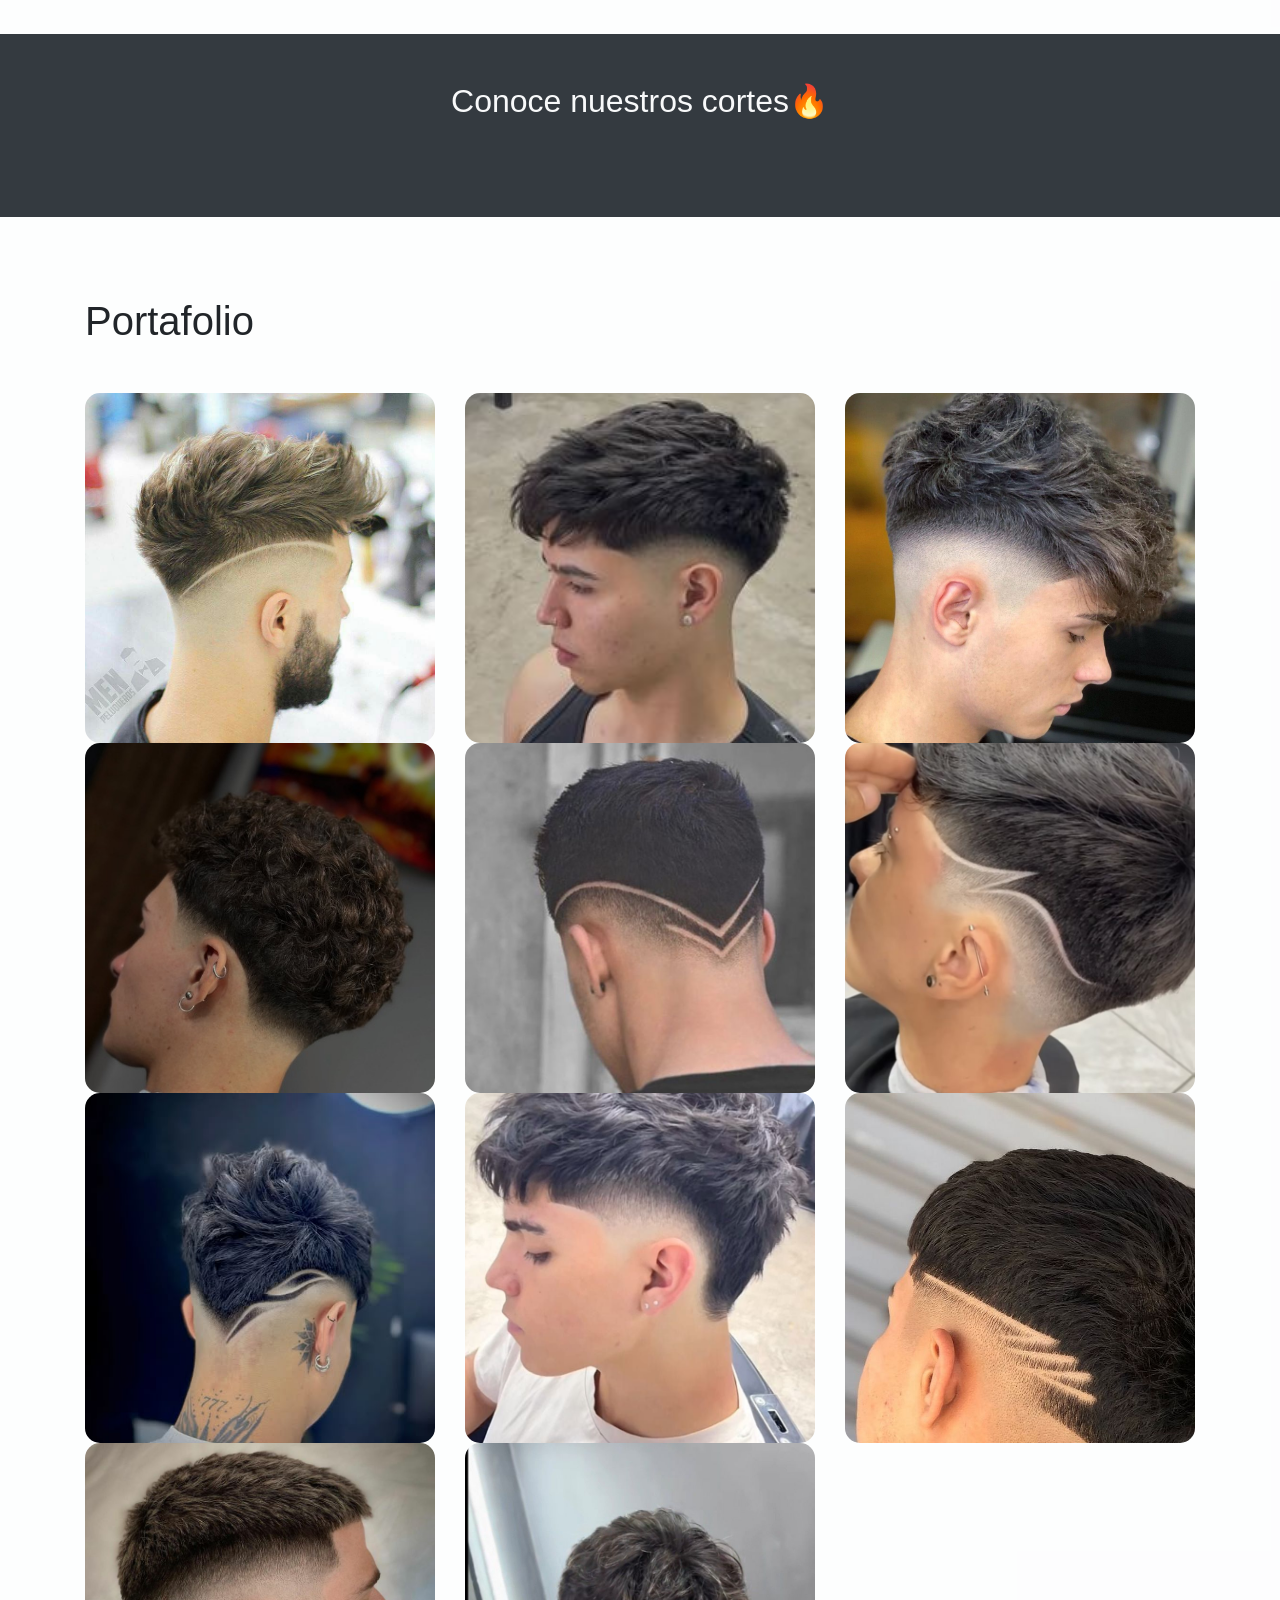
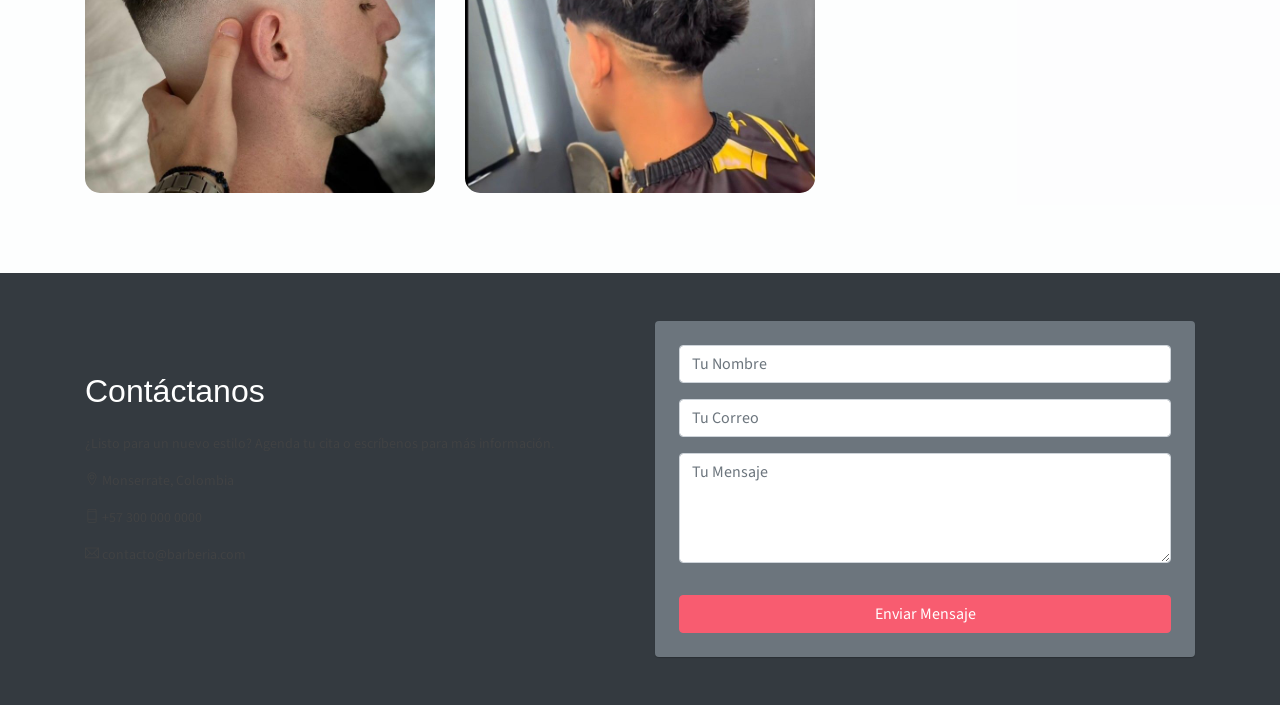
==== commit b8555a85: "Implementacion de Feature Eventos" ====
--- a/index.html
+++ b/index.html
@@ -1,273 +1,9 @@
 <!DOCTYPE html>
 <html lang="en">
+
 <head>
 
-<<<<<<< HEAD
-<meta charset="utf-8">
-<meta name="viewport" content="width=device-width, initial-scale=1">
-<title>La Academia del Fade</title>
-
-<link rel="stylesheet" href="assets/vendors/themify-icons/css/themify-icons.css">
-<link rel="stylesheet" href="assets/css/johndoe.css">
-
-</head>
-
-<body data-spy="scroll" data-target=".navbar" data-offset="40" id="home">
-
-<!-- USUARIO LOGEADO -->
-<div id="usuarioLogeado" style="display:flex;align-items:center;gap:10px;padding:10px">
-
-<img id="fotoUsuario" width="40" height="40" style="border-radius:50%">
-<span id="nombreUsuario"></span>
-
-<button onclick="cerrarSesion()" class="btn btn-sm btn-danger">
-Cerrar sesión
-</button>
-
-</div>
-
-<!-- HEADER -->
-<header class="header">
-<div class="container">
-
-<div class="header-content">
-
-<h4 class="header-subtitle">La Academia del Fade</h4>
-
-<h6 class="header-mono">
-Foro creado para barberos apasionados que quieren perfeccionar su técnica, compartir conocimientos y aprender nuevas tendencias.
-</h6>
-
-</div>
-
-</div>
-</header>
-
-
-<!-- NAVBAR -->
-<nav class="navbar sticky-top navbar-expand-lg navbar-light bg-white">
-
-<div class="container">
-
-<button class="navbar-toggler ml-auto" type="button" data-toggle="collapse" data-target="#navbarSupportedContent">
-<span class="navbar-toggler-icon"></span>
-</button>
-
-<div class="collapse navbar-collapse" id="navbarSupportedContent">
-
-<ul class="navbar-nav mr-auto">
-
-<li class="nav-item">
-<a href="#home" class="nav-link">Inicio</a>
-</li>
-
-<li class="nav-item">
-<a href="#about" class="nav-link">Acerca</a>
-</li>
-
-<li class="nav-item">
-<a href="#resume" class="nav-link">Barberos</a>
-</li>
-
-</ul>
-
-
-<ul class="navbar-nav ml-auto">
-
-<li class="nav-item">
-<a href="#portfolio" class="nav-link">Portafolio</a>
-</li>
-
-<li class="nav-item">
-<a href="#contact" class="nav-link">Contacto</a>
-</li>
-
-<li class="nav-item ml-2">
-<a href="login.html" class="btn btn-danger btn-sm">
-Iniciar Sesión
-</a>
-</li>
-
-</ul>
-
-</div>
-
-</div>
-
-</nav>
-
-
-<!-- ABOUT -->
-<section id="about" class="section">
-
-<div class="container">
-
-<h2>¿Quiénes somos?</h2>
-
-<p>
-Somos un foro creado para barberos que quieren mostrar su talento, compartir sus mejores trabajos y dar a conocer sus servicios.
-</p>
-
-</div>
-
-</section>
-
-
-<!-- BARBEROS -->
-<section id="resume" class="section">
-
-<div class="container">
-
-<h2>Nuestros Barberos</h2>
-
-
-<div class="row">
-
-<div class="col-md-4">
-
-<h4>Andres Castro</h4>
-
-<img src="assets/imgs/andres.png" class="img-fluid rounded-circle">
-
-<p>
-Barbero especialista en fades y perfilados.
-</p>
-
-</div>
-
-
-<div class="col-md-4">
-
-<h4>Carlos Mendoza</h4>
-
-<img src="assets/imgs/carlos.png" class="img-fluid rounded-circle">
-
-<p>
-Especialista en cortes clásicos y barba.
-</p>
-
-</div>
-
-
-<div class="col-md-4">
-
-<h4>Randy Pirela</h4>
-
-<img src="assets/imgs/randy.png" class="img-fluid rounded-circle">
-
-<p>
-Experto en estilos modernos y diseños.
-</p>
-
-</div>
-
-
-</div>
-
-</div>
-
-</section>
-
-
-<!-- PORTAFOLIO -->
-<section id="portfolio" class="section">
-
-<div class="container">
-
-<h2>Portafolio</h2>
-
-<div class="row">
-
-<div class="col-md-4">
-<img src="assets/imgs/corte1.jpg" class="img-fluid">
-</div>
-
-<div class="col-md-4">
-<img src="assets/imgs/web-4.jpg" class="img-fluid">
-</div>
-
-<div class="col-md-4">
-<img src="assets/imgs/advertising-1.jpg" class="img-fluid">
-</div>
-
-</div>
-
-</div>
-
-</section>
-
-
-<!-- CONTACTO -->
-<section id="contact" class="section bg-dark text-white">
-
-<div class="container">
-
-<h2>Contáctanos</h2>
-
-<p>Monserrate, Colombia</p>
-<p>+57 300 000 0000</p>
-
-<form>
-
-<input type="text" placeholder="Nombre" class="form-control mb-3">
-
-<input type="email" placeholder="Correo" class="form-control mb-3">
-
-<textarea placeholder="Mensaje" class="form-control mb-3"></textarea>
-
-<button class="btn btn-danger">Enviar</button>
-
-</form>
-
-</div>
-
-</section>
-
-
-<!-- SCRIPT LOGIN -->
-<script>
-
-var sesion = localStorage.getItem("sesionActiva");
-var usuario = JSON.parse(localStorage.getItem("usuario"));
-
-if(sesion && usuario){
-
-document.getElementById("nombreUsuario").innerText = usuario.nombre;
-
-if(usuario.foto){
-
-document.getElementById("fotoUsuario").src = usuario.foto;
-
-}else{
-
-document.getElementById("fotoUsuario").src = "assets/imgs/avatar.jpg";
-
-}
-
-}else{
-
-document.getElementById("usuarioLogeado").style.display="none";
-
-}
-
-
-function cerrarSesion(){
-
-localStorage.removeItem("sesionActiva");
-localStorage.removeItem("usuario");
-localStorage.removeItem("tipoUsuario");
-
-window.location.href = "login.html";
-
-}
-
-</script>
-
-
-</body>
-</html>
-=======
-	<meta charset="utf-8">
+    <meta charset="utf-8">
     <meta name="viewport" content="width=device-width, initial-scale=1, shrink-to-fit=no">
     <meta name="description" content="Start your development with JohnDoe landing page.">
     <meta name="author" content="Devcrud">
@@ -275,29 +11,41 @@
     <!-- font icons -->
     <link rel="stylesheet" href="assets/vendors/themify-icons/css/themify-icons.css">
     <!-- Bootstrap + JohnDoe main styles -->
-	<link rel="stylesheet" href="assets/css/johndoe.css">
+    <link rel="stylesheet" href="assets/css/johndoe.css">
 </head>
+
 <body data-spy="scroll" data-target=".navbar" data-offset="40" id="home">
-    <a href="components.html" class="btn btn-primary btn-component" data-spy="affix" data-offset-top="600"><i class="ti-shift-left-alt"></i> Components</a>
+    <a href="components.html" class="btn btn-primary btn-component" data-spy="affix" data-offset-top="600"><i
+            class="ti-shift-left-alt"></i> Components</a>
     <header class="header">
         <div class="container">
             <ul class="social-icons pt-3">
-                <li class="social-item"><a class="social-link text-light" href="#"><i class="ti-facebook" aria-hidden="true"></i></a></li>
-                <li class="social-item"><a class="social-link text-light" href="#"><i class="ti-twitter" aria-hidden="true"></i></a></li>
-                <li class="social-item"><a class="social-link text-light" href="#"><i class="ti-google" aria-hidden="true"></i></a></li>
-                <li class="social-item"><a class="social-link text-light" href="#"><i class="ti-instagram" aria-hidden="true"></i></a></li>
-                <li class="social-item"><a class="social-link text-light" href="#"><i class="ti-github" aria-hidden="true"></i></a></li>
-            </ul>  
+                <li class="social-item"><a class="social-link text-light" href="#"><i class="ti-facebook"
+                            aria-hidden="true"></i></a></li>
+                <li class="social-item"><a class="social-link text-light" href="#"><i class="ti-twitter"
+                            aria-hidden="true"></i></a></li>
+                <li class="social-item"><a class="social-link text-light" href="#"><i class="ti-google"
+                            aria-hidden="true"></i></a></li>
+                <li class="social-item"><a class="social-link text-light" href="#"><i class="ti-instagram"
+                            aria-hidden="true"></i></a></li>
+                <li class="social-item"><a class="social-link text-light" href="#"><i class="ti-github"
+                            aria-hidden="true"></i></a></li>
+            </ul>
             <div class="header-content">
-                <h4 class="header-subtitle" >La Academia del Fade</h4>
+                <h4 class="header-subtitle">La Academia del Fade</h4>
                 <h1 class="header-title"></h1>
-                <h6 class="header-mono" >Foro creado para barberos apasionados que quieren perfeccionar su técnica, compartir conocimientos y aprender nuevas tendencias. Un espacio donde el arte del fade se convierte en disciplina, práctica y crecimiento profesional. Aquí se forman verdaderos maestros del corte. ✂️</h6>
+                <h6 class="header-mono">Foro creado para barberos apasionados que quieren perfeccionar su técnica,
+                    compartir conocimientos y aprender nuevas tendencias. Un espacio donde el arte del fade se convierte
+                    en disciplina, práctica y crecimiento profesional. Aquí se forman verdaderos maestros del corte. ✂️
+                </h6>
             </div>
         </div>
     </header>
     <nav class="navbar sticky-top navbar-expand-lg navbar-light bg-white" data-spy="affix" data-offset-top="510">
         <div class="container">
-            <button class="navbar-toggler ml-auto" type="button" data-toggle="collapse" data-target="#navbarSupportedContent" aria-controls="navbarSupportedContent" aria-expanded="false" aria-label="Toggle navigation">
+            <button class="navbar-toggler ml-auto" type="button" data-toggle="collapse"
+                data-target="#navbarSupportedContent" aria-controls="navbarSupportedContent" aria-expanded="false"
+                aria-label="Toggle navigation">
                 <span class="navbar-toggler-icon"></span>
             </button>
             <div class="collapse mt-sm-20 navbar-collapse" id="navbarSupportedContent">
@@ -321,21 +69,21 @@
                 </ul>
                 <ul class="navbar-nav ml-auto">
                     <li class="nav-item">
-</li>
+                    </li>
                     <li class="nav-item">
                         <a href="#portfolio" class="nav-link">Portafolio</a>
                     </li>
-                  
+                    <li class="nav-item">
+                        <a href="eventos.html" class="nav-link">Eventos</a>
+                    </li>
                     <li class="nav-item last-item">
                         <a href="#contact" class="nav-link">Contacto</a>
                     </li>
-                   <li class="nav-item ml-2">
-    <a href="login.html" class="btn btn-danger btn-sm">
-        Iniciar Sesión
-    </a>
-</li>
-    </a>
-</li>
+                    <li class="nav-item ml-2">
+                        <a href="login.html" class="btn btn-danger btn-sm">
+                            Iniciar Sesión
+                        </a>
+                    </li>
                 </ul>
             </div>
         </div>
@@ -347,23 +95,27 @@
                 <span class="line mb-5"></span>
                 <h5 class="mb-3">
 
-Somos un foro creado para barberos que quieren mostrar su talento, compartir sus mejores trabajos y dar a conocer sus servicios. Aquí cada corte cuenta una historia y cada estilo refleja la dedicación y la pasión por el arte de la barbería.
-
-Este espacio está pensado para conectar profesionales, aprendices y amantes del buen estilo, fomentando el aprendizaje, la creatividad y el crecimiento dentro del gremio. En **La Academia del Fade** apoyamos el talento, impulsamos nuevas oportunidades y fortalecemos la comunidad barberil, creando un lugar donde todos pueden crecer, inspirarse y posicionarse como verdaderos maestros del corte. ✂️💯
-</h5>
+                    Somos un foro creado para barberos que quieren mostrar su talento, compartir sus mejores trabajos y
+                    dar a conocer sus servicios. Aquí cada corte cuenta una historia y cada estilo refleja la dedicación
+                    y la pasión por el arte de la barbería.
+
+                    Este espacio está pensado para conectar profesionales, aprendices y amantes del buen estilo,
+                    fomentando el aprendizaje, la creatividad y el crecimiento dentro del gremio. En **La Academia del
+                    Fade** apoyamos el talento, impulsamos nuevas oportunidades y fortalecemos la comunidad barberil,
+                    creando un lugar donde todos pueden crecer, inspirarse y posicionarse como verdaderos maestros del
+                    corte. ✂️💯
+                </h5>
                 <p class="mt-20"></p>
             </div>
             <div class="col-lg-4 about-card">
-                                 <div class="text-center">
-    <img src="assets/imgs/barberbuena.jpg"
-         alt="Barbero profesional"
-         class="img-fluid rounded shadow">
-           
+                <div class="text-center">
+                    <img src="assets/imgs/barberbuena.jpg" alt="Barbero profesional" class="img-fluid rounded shadow">
+
+                    </ul>
+                    <ul class="social-icons pt-3">
+                </div>
+
                 </ul>
-                <ul class="social-icons pt-3">
-</div>
-                  
-                </ul>  
             </div>
             <div class="col-lg-4 about-card">
                 <h3 class="font-weight-light">✂️ Nuestras Máquinas y Experiencia Profesional</h3>
@@ -371,7 +123,11 @@
                 <div class="row">
                     <div class="col-1 text-danger pt-1"><i class="ti-widget icon-lg"></i></div>
                     <div class="col-10 ml-auto mr-3">
-                        <h6>En La Academia del Fade, nuestros barberos trabajan con maquinaria de alta precisión y herramientas profesionales diseñadas para lograr acabados limpios, degradados perfectos y estilos modernos. Utilizamos máquinas inalámbricas de última generación, trimmers de detalle, shavers para acabados al ras y tijeras profesionales que garantizan control, técnica y definición en cada corte.</h6>
+                        <h6>En La Academia del Fade, nuestros barberos trabajan con maquinaria de alta precisión y
+                            herramientas profesionales diseñadas para lograr acabados limpios, degradados perfectos y
+                            estilos modernos. Utilizamos máquinas inalámbricas de última generación, trimmers de
+                            detalle, shavers para acabados al ras y tijeras profesionales que garantizan control,
+                            técnica y definición en cada corte.</h6>
                         <p class="subtitle"></p>
                         <hr>
                     </div>
@@ -379,7 +135,9 @@
                 <div class="row">
                     <div class="col-1 text-danger pt-1"><i class="ti-paint-bucket icon-lg"></i></div>
                     <div class="col-10 ml-auto mr-3">
-                        <h6>En La Academia del Fade, el color es una forma de expresión y estilo. Nuestros barberos trabajan con tintes profesionales de alta calidad que garantizan una cobertura uniforme, colores intensos y un acabado duradero sin maltratar el cabello.</h6>
+                        <h6>En La Academia del Fade, el color es una forma de expresión y estilo. Nuestros barberos
+                            trabajan con tintes profesionales de alta calidad que garantizan una cobertura uniforme,
+                            colores intensos y un acabado duradero sin maltratar el cabello.</h6>
                         <p class="subtitle"></p>
                         <hr>
                     </div>
@@ -387,7 +145,9 @@
                 <div class="row">
                     <div class="col-1 text-danger pt-1"><i class="ti-stats-up icon-lg"></i></div>
                     <div class="col-10 ml-auto mr-3">
-                        <h6>En La Academia del Fade, no solo cortamos cabello, evolucionamos constantemente. Gracias a la confianza de nuestros clientes y al compromiso de nuestro equipo, hemos ampliado nuestros servicios para ofrecer una experiencia más completa y profesional.</h6>
+                        <h6>En La Academia del Fade, no solo cortamos cabello, evolucionamos constantemente. Gracias a
+                            la confianza de nuestros clientes y al compromiso de nuestro equipo, hemos ampliado nuestros
+                            servicios para ofrecer una experiencia más completa y profesional.</h6>
                         <p class="subtitle"></p>
                         <hr>
                     </div>
@@ -403,109 +163,120 @@
             <div class="row">
                 <div class="col-md-6 col-lg-4">
                     <div class="card">
-                       <div class="card-header">
+                        <div class="card-header">
                             <div class="mt-2">
                                 <h4>Andres Castro</h4>
-                                <span class="line"></span>  
+                                <span class="line"></span>
                             </div>
                         </div>
                         <div class="card-body">
-                            <img src="assets/imgs/andres.png"
-                                weight="200px"
-                                height="200px"
-                                class="img-fluid rounded-circle mb-3"
+                            <img src="assets/imgs/andres.png" weight="200px" height="200px"
+                                class="img-fluid rounded-circle mb-3" <hr>
+                            <P>Andrés es un barbero joven pero con presencia firme y segura. Desde que entra a la
+                                barbería se nota su energía tranquila y profesional. Siempre lleva su delantal
+                                impecable, las herramientas bien organizadas y una mirada concentrada que demuestra que
+                                ama lo que hace.
+
+                                Tiene manos precisas y pulso firme. Cuando comienza un corte, se mueve con confianza,
+                                manejando la máquina y las tijeras con técnica y estilo. Es experto en degradados
+                                limpios y en perfilar barbas con navaja, cuidando cada detalle como si fuera una obra de
+                                arte. Para Andrés, no se trata solo de cortar cabello, sino de transformar la imagen y
+                                la seguridad de cada persona que se sienta en su silla.</P>
                             <hr>
-                            <P>Andrés es un barbero joven pero con presencia firme y segura. Desde que entra a la barbería se nota su energía tranquila y profesional. Siempre lleva su delantal impecable, las herramientas bien organizadas y una mirada concentrada que demuestra que ama lo que hace.
-
-Tiene manos precisas y pulso firme. Cuando comienza un corte, se mueve con confianza, manejando la máquina y las tijeras con técnica y estilo. Es experto en degradados limpios y en perfilar barbas con navaja, cuidando cada detalle como si fuera una obra de arte. Para Andrés, no se trata solo de cortar cabello, sino de transformar la imagen y la seguridad de cada persona que se sienta en su silla.</P>
-                            <hr>
-                   
+
                         </div>
                     </div>
                 </div>
                 <div class="col-md-6 col-lg-4">
                     <div class="card">
-                       <div class="card-header">
+                        <div class="card-header">
                             <div class="mt-2">
                                 <h4>Carlos Mendoza</h4>
-                         <span class="line"></span>  
+                                <span class="line"></span>
                             </div>
                         </div>
                         <div class="card-body">
-                            <img src="assets/imgs/carlos.png"
-                                weight="200px"
-                                height="200px"
-                                class="img-fluid rounded-circle mb-3"
-                            </div>
+                            <img src="assets/imgs/carlos.png" weight="200px" height="200px"
+                                class="img-fluid rounded-circle mb-3" </div>
                         </div>
                         <div class="card-body">
-                            <P>Carlos es un barbero con carácter fuerte y estilo auténtico. Desde el primer momento transmite confianza, como alguien que sabe exactamente lo que está haciendo. Tiene años de experiencia que se notan en cada movimiento preciso y en la seguridad con la que maneja la máquina y la navaja.
-
-Es especialista en cortes clásicos y modernos, desde un elegante corte tradicional hasta un fade bien definido y limpio. Carlos presta mucha atención a los detalles: la línea perfecta en el contorno, la simetría del degradado y el acabado impecable en la barba. Para él, cada cliente es una oportunidad de demostrar su profesionalismo.</P>
-<hr>
-        
-                            
+                            <P>Carlos es un barbero con carácter fuerte y estilo auténtico. Desde el primer momento
+                                transmite confianza, como alguien que sabe exactamente lo que está haciendo. Tiene años
+                                de experiencia que se notan en cada movimiento preciso y en la seguridad con la que
+                                maneja la máquina y la navaja.
+
+                                Es especialista en cortes clásicos y modernos, desde un elegante corte tradicional hasta
+                                un fade bien definido y limpio. Carlos presta mucha atención a los detalles: la línea
+                                perfecta en el contorno, la simetría del degradado y el acabado impecable en la barba.
+                                Para él, cada cliente es una oportunidad de demostrar su profesionalismo.</P>
+                            <hr>
+
+
                         </div>
                     </div>
                 </div>
                 <div class="col-lg-4">
                     <div class="card">
-                       <div class="card-header">
+                        <div class="card-header">
                             <div class="pull-left">
                                 <h4>Randy Pirela</h4>
-                         <span class="line"></span>  
+                                <span class="line"></span>
                             </div>
                         </div>
                         <div class="card-body">
-                            <img src="assets/imgs/randy.png"
-                                weight="200px"
-                                height="200px"
-                                class="img-fluid rounded-circle mb-3"
-        
-                        </div>
-                        <div class="card-body">
-                            <P>Randy Pirela es un barbero con estilo urbano y mentalidad innovadora. Su energía es dinámica y se nota que disfruta cada corte que realiza. Desde que un cliente se sienta en su silla, Randy transmite confianza y profesionalismo.
-
-Es especialista en fades modernos, diseños con navaja y estilos personalizados que marcan tendencia. Tiene una visión creativa que le permite adaptar cada corte a la personalidad de quien lo lleva. No repite estilos por rutina; cada trabajo es único y pensado para resaltar la mejor versión del cliente.</P>
-
-                      <hr>
+                            <img src="assets/imgs/randy.png" weight="200px" height="200px"
+                                class="img-fluid rounded-circle mb-3" </div>
+                            <div class="card-body">
+                                <P>Randy Pirela es un barbero con estilo urbano y mentalidad innovadora. Su energía es
+                                    dinámica y se nota que disfruta cada corte que realiza. Desde que un cliente se
+                                    sienta en su silla, Randy transmite confianza y profesionalismo.
+
+                                    Es especialista en fades modernos, diseños con navaja y estilos personalizados que
+                                    marcan tendencia. Tiene una visión creativa que le permite adaptar cada corte a la
+                                    personalidad de quien lo lleva. No repite estilos por rutina; cada trabajo es único
+                                    y pensado para resaltar la mejor versión del cliente.</P>
+
+                                <hr>
                             </div>
                         </div>
                         <div class="card-body pb-2">
-                           
-                            </div>
-                        </div>
-                    </div>
-                    <div class="card">
-                       
-                            </div>
-                        </div>
-                        <div class="card-body pb-2">
-                           <h6>Andres Castro</h6>
-                            <div class="progress mb-3">
-                                <div class="progress-bar bg-danger" role="progressbar" style="width: 80%" aria-valuenow="25" aria-valuemin="0" aria-valuemax="100"></div>
-                            </div>
-                            <h6>Carlos Mendoza
-</h6>
-                            <div class="progress mb-3">
-                                <div class="progress-bar bg-danger" role="progressbar" style="width: 75%" aria-valuenow="25" aria-valuemin="0" aria-valuemax="100"></div>
-                            </div>
-                            <h6>Randy Pirela
-</h6>
-                            <div class="progress mb-3">
-                                <div class="progress-bar bg-danger" role="progressbar" style="width: 90%" aria-valuenow="50" aria-valuemin="0" aria-valuemax="100"></div>
-                            </div>
-                        </div>
-                    </div>
-                </div>
-            </div>
+
+                        </div>
+                    </div>
+                </div>
+                <div class="card">
+
+                </div>
+            </div>
+            <div class="card-body pb-2">
+                <h6>Andres Castro</h6>
+                <div class="progress mb-3">
+                    <div class="progress-bar bg-danger" role="progressbar" style="width: 80%" aria-valuenow="25"
+                        aria-valuemin="0" aria-valuemax="100"></div>
+                </div>
+                <h6>Carlos Mendoza
+                </h6>
+                <div class="progress mb-3">
+                    <div class="progress-bar bg-danger" role="progressbar" style="width: 75%" aria-valuenow="25"
+                        aria-valuemin="0" aria-valuemax="100"></div>
+                </div>
+                <h6>Randy Pirela
+                </h6>
+                <div class="progress mb-3">
+                    <div class="progress-bar bg-danger" role="progressbar" style="width: 90%" aria-valuenow="50"
+                        aria-valuemin="0" aria-valuemax="100"></div>
+                </div>
+            </div>
+        </div>
+        </div>
+        </div>
         </div>
     </section>
 
     <section class="section bg-dark text-center">
         <div class="container">
             <div class="row text-center">
-                
+
                 <div class="col-md-6 col-lg-3">
                     <div class="row">
                         <div class="col-5 text-right text-light border-right py-3">
@@ -549,55 +320,63 @@
             <div class="row">
                 <div class="col-md-4 col-sm-6">
                     <div class="card mb-5">
-                     
+
                         <div class="card-body px-4 py-3">
                             <h5 class="mb-3 card-title text-dark">💈 Corte Clásico</h5>
-                            <P class="subtitle">Ofrecemos cortes tradicionales y modernos adaptados a tu estilo y tipo de rostro. Nuestro servicio garantiza precisión, técnica profesional y un acabado impecable que resalta tu imagen personal.
+                            <P class="subtitle">Ofrecemos cortes tradicionales y modernos adaptados a tu estilo y tipo
+                                de rostro. Nuestro servicio garantiza precisión, técnica profesional y un acabado
+                                impecable que resalta tu imagen personal.
                         </div>
                     </div>
                 </div>
                 <div class="col-md-4 col-sm-6">
                     <div class="card mb-5">
-                      
+
                         <div class="card-body px-4 py-3">
                             <h5 class="mb-3 card-title text-dark">🧔 Arreglo de Barba</h5>
-                            <P class="subtitle">Perfilado y diseño de barba con técnicas especializadas. Incluye delineado, rebajado y aplicación de productos para hidratar y mantener un aspecto limpio y elegante.</P>
+                            <P class="subtitle">Perfilado y diseño de barba con técnicas especializadas. Incluye
+                                delineado, rebajado y aplicación de productos para hidratar y mantener un aspecto limpio
+                                y elegante.</P>
                         </div>
                     </div>
                 </div>
                 <div class="col-md-4 col-sm-6">
                     <div class="card mb-5">
-                       
+
                         <div class="card-body px-4 py-3">
                             <h5 class="mb-3 card-title text-dark">🔥 Afeitado Tradicional</h5>
-                            <P class="subtitle">Disfruta de un afeitado clásico con navaja, toalla caliente y productos de alta calidad. Una experiencia relajante que deja tu piel suave y renovada.</P>
+                            <P class="subtitle">Disfruta de un afeitado clásico con navaja, toalla caliente y productos
+                                de alta calidad. Una experiencia relajante que deja tu piel suave y renovada.</P>
                         </div>
                     </div>
                 </div>
                 <div class="col-md-4 col-sm-6">
                     <div class="card mb-5">
-                       
+
                         <div class="card-body px-4 py-3">
                             <h5 class="mb-3 card-title text-dark">✂ Corte + Barba</h5>
-                            <P class="subtitle">Servicio completo que combina corte de cabello y arreglo de barba. Ideal para quienes buscan un cambio de imagen integral con un estilo moderno y definido.</P>
+                            <P class="subtitle">Servicio completo que combina corte de cabello y arreglo de barba. Ideal
+                                para quienes buscan un cambio de imagen integral con un estilo moderno y definido.</P>
                         </div>
                     </div>
                 </div>
                 <div class="col-md-4 col-sm-6">
                     <div class="card mb-5">
-                       
+
                         <div class="card-body px-4 py-3">
                             <h5 class="mb-3 card-title text-dark">👦 Corte Infantil</h5>
-                            <P class="subtitle">Cortes modernos y clásicos para niños en un ambiente cómodo y seguro. Paciencia, dedicación y un resultado que encantará a pequeños y padres.</P>
+                            <P class="subtitle">Cortes modernos y clásicos para niños en un ambiente cómodo y seguro.
+                                Paciencia, dedicación y un resultado que encantará a pequeños y padres.</P>
                         </div>
                     </div>
                 </div>
                 <div class="col-md-4 col-sm-6">
                     <div class="card mb-5">
-                      
+
                         <div class="card-body px-4 py-3">
                             <h5 class="mb-3 card-title text-dark">🎨 Diseño y Líneas</h5>
-                            <P class="subtitle">Creamos diseños personalizados y líneas definidas que resaltan tu estilo. Ideal para quienes buscan un look original y con personalidad.</P>
+                            <P class="subtitle">Creamos diseños personalizados y líneas definidas que resaltan tu
+                                estilo. Ideal para quienes buscan un look original y con personalidad.</P>
                         </div>
                     </div>
                 </div>
@@ -613,15 +392,15 @@
                     <div class="price-card text-center mb-4">
                         <h3 class="price-card-title">Corte clasico</h3>
                         <div class="price-card-cost">
-                       
+
                             <span class="num">$20.000</span>
-                          
+
                         </div>
                         <ul class="list">
-                            <li class="list-item">  <span class="text-muted">Perfilado sencillo</span></li>
+                            <li class="list-item"> <span class="text-muted">Perfilado sencillo</span></li>
                             <li class="list-item"> <span class="text-muted">Duración 30m</span></li>
                             <li class="list-item"><span class="text-muted">Sin lavado</span></li>
-            
+
                         </ul>
                         <button class="btn btn-primary btn-rounded w-lg">Reservar</button>
                     </div>
@@ -630,9 +409,9 @@
                     <div class="price-card text-center mb-4">
                         <h3 class="price-card-title">Corte + Barba</h3>
                         <div class="price-card-cost">
-                    
+
                             <span class="num">$25.000</span>
-                       
+
                         </div>
                         <ul class="list">
                             <li class="list-item"> <span class="text-muted">Corte moderno</span></li>
@@ -678,211 +457,199 @@
     </section>
     <section class="section bg-dark py-5">
         <div class="container text-center">
-        
+
             <h2 class="text-light mb-5 font-weight-normal">Conoce nuestros cortes🔥</h2>
-        
+
         </div>
     </section>
 
- <!-- Portfolio Section -->
-  
-<section class="section bg-custom-gray" id="portfolio">
-    <div class="container">
-        <h1 class="mb-5 text-start">Portafolio</h1>
-
-        <div class="row g-4 justify-content-start">
-
-            <!-- ITEM -->
-           <div class="col-md-6 col-lg-4">
-    <div class="portfolio-item">
-        <img src="assets/imgs/corte1.jpg" 
-             class="img-fluid imagen-click" 
-             alt=""
-             data-bs-toggle="modal" 
-             data-bs-target="#imagenModal">
-
-        <div class="content-holder">
-            <div class="text-holder">
-                <h6 class="title"></h6>
-                <p class="subtitle"></p>
-            </div>
-                    </div>
-                </div>
-            </div>
-
-
-            <!-- ITEM -->
-            <div class="col-md-6 col-lg-4">
-                <div class="portfolio-item">
-                    <img src="assets/imgs/web-4.jpg" class="img-fluid" alt="">
-                    <div class="content-holder">
-                        <div class="text-holder">
-                            <h6 class="title"></h6>
-                            <p class="subtitle"></p>
-                        </div>
-                    </div>
-                </div>
-            </div>
-
-            <!-- ITEM -->
-            <div class="col-md-6 col-lg-4">
-                <div class="portfolio-item">
-                    <img src="assets/imgs/advertising-1.jpg" class="img-fluid" alt="">
-                    <div class="content-holder">
-                        <div class="text-holder">
-                            <h6 class="title">ADVERTISING</h6>
-                            <p class="subtitle">Descripción del proyecto</p>
-                        </div>
-                    </div>
-                </div>
-            </div>
-
-            <!-- ITEM -->
-            <div class="col-md-6 col-lg-4">
-                <div class="portfolio-item">
-                    <img src="assets/imgs/web-3.jpg" class="img-fluid" alt="">
-                    <div class="content-holder">
-                        <div class="text-holder">
-                            <h6 class="title">WEB</h6>
-                            <p class="subtitle">Descripción del proyecto</p>
-                        </div>
-                    </div>
-                </div>
-            </div>
-
-            <!-- ITEM -->
-            <div class="col-md-6 col-lg-4">
-                <div class="portfolio-item">
-                    <img src="assets/imgs/advertising-3.jpg" class="img-fluid" alt="">
-                    <div class="content-holder">
-                        <div class="text-holder">
-                            <h6 class="title">ADVERTISING</h6>
-                            <p class="subtitle">Descripción del proyecto</p>
-                        </div>
-                    </div>
-                </div>
-            </div>
-
-            <!-- ITEM -->
-            <div class="col-md-6 col-lg-4">
-                <div class="portfolio-item">
-                    <img src="assets/imgs/advertising-4.jpg" class="img-fluid" alt="">
-                    <div class="content-holder">
-                        <div class="text-holder">
-                            <h6 class="title">ADVERTISING</h6>
-                            <p class="subtitle">Descripción del proyecto</p>
-                        </div>
-                    </div>
-                </div>
-            </div>
-
-            <!-- BRANDING ITEMS -->
-            <div class="col-md-6 col-lg-4">
-                <div class="portfolio-item">
-                    <img src="assets/imgs/branding-1.jpg" class="img-fluid" alt="">
-                    <div class="content-holder">
-                        <div class="text-holder">
-                            <h6 class="title">BRANDING</h6>
-                            <p class="subtitle">Descripción del proyecto</p>
-                        </div>
-                    </div>
-                </div>
-            </div>
-
-            <div class="col-md-6 col-lg-4">
-                <div class="portfolio-item">
-                    <img src="assets/imgs/branding-2.jpg" class="img-fluid" alt="">
-                    <div class="content-holder">
-                        <div class="text-holder">
-                            <h6 class="title">BRANDING</h6>
-                            <p class="subtitle">Descripción del proyecto</p>
-                        </div>
-                    </div>
-                </div>
-            </div>
-
-            <div class="col-md-6 col-lg-4">
-                <div class="portfolio-item">
-                    <img src="assets/imgs/branding-3.jpg" class="img-fluid" alt="">
-                    <div class="content-holder">
-                        <div class="text-holder">
-                            <h6 class="title">BRANDING</h6>
-                            <p class="subtitle">Descripción del proyecto</p>
-                        </div>
-                    </div>
-                </div>
-            </div>
-
-            <div class="col-md-6 col-lg-4">
-                <div class="portfolio-item">
-                    <img src="assets/imgs/branding-4.jpg" class="img-fluid" alt="">
-                    <div class="content-holder">
-                        <div class="text-holder">
-                            <h6 class="title">BRANDING</h6>
-                            <p class="subtitle">Descripción del proyecto</p>
-                        </div>
-                    </div>
-                </div>
-            </div>
-
-            <div class="col-md-6 col-lg-4">
-                <div class="portfolio-item">
-                    <img src="assets/imgs/branding-5.jpg" class="img-fluid" alt="">
-                    <div class="content-holder">
-                        <div class="text-holder">
-                            <h6 class="title">BRANDING</h6>
-                            <p class="subtitle">Descripción del proyecto</p>
-                        </div>
-                    </div>
-                </div>
-            </div>
-
-        </div>
-    </div>
-</section>
-
+    <!-- Portfolio Section -->
+
+    <section class="section bg-custom-gray" id="portfolio">
+        <div class="container">
+            <h1 class="mb-5 text-start">Portafolio</h1>
+
+            <div class="row g-4 justify-content-start">
+
+                <!-- ITEM -->
+                <div class="col-md-6 col-lg-4">
+                    <div class="portfolio-item">
+                        <img src="assets/imgs/corte1.jpg" class="img-fluid imagen-click" alt="" data-bs-toggle="modal"
+                            data-bs-target="#imagenModal">
+
+                        <div class="content-holder">
+                            <div class="text-holder">
+                                <h6 class="title"></h6>
+                                <p class="subtitle"></p>
+                            </div>
+                        </div>
+                    </div>
+                </div>
+
+
+                <!-- ITEM -->
+                <div class="col-md-6 col-lg-4">
+                    <div class="portfolio-item">
+                        <img src="assets/imgs/web-4.jpg" class="img-fluid" alt="">
+                        <div class="content-holder">
+                            <div class="text-holder">
+                                <h6 class="title"></h6>
+                                <p class="subtitle"></p>
+                            </div>
+                        </div>
+                    </div>
+                </div>
+
+                <!-- ITEM -->
+                <div class="col-md-6 col-lg-4">
+                    <div class="portfolio-item">
+                        <img src="assets/imgs/advertising-1.jpg" class="img-fluid" alt="">
+                        <div class="content-holder">
+                            <div class="text-holder">
+                                <h6 class="title">ADVERTISING</h6>
+                                <p class="subtitle">Descripción del proyecto</p>
+                            </div>
+                        </div>
+                    </div>
+                </div>
+
+                <!-- ITEM -->
+                <div class="col-md-6 col-lg-4">
+                    <div class="portfolio-item">
+                        <img src="assets/imgs/web-3.jpg" class="img-fluid" alt="">
+                        <div class="content-holder">
+                            <div class="text-holder">
+                                <h6 class="title">WEB</h6>
+                                <p class="subtitle">Descripción del proyecto</p>
+                            </div>
+                        </div>
+                    </div>
+                </div>
+
+                <!-- ITEM -->
+                <div class="col-md-6 col-lg-4">
+                    <div class="portfolio-item">
+                        <img src="assets/imgs/advertising-3.jpg" class="img-fluid" alt="">
+                        <div class="content-holder">
+                            <div class="text-holder">
+                                <h6 class="title">ADVERTISING</h6>
+                                <p class="subtitle">Descripción del proyecto</p>
+                            </div>
+                        </div>
+                    </div>
+                </div>
+
+                <!-- ITEM -->
+                <div class="col-md-6 col-lg-4">
+                    <div class="portfolio-item">
+                        <img src="assets/imgs/advertising-4.jpg" class="img-fluid" alt="">
+                        <div class="content-holder">
+                            <div class="text-holder">
+                                <h6 class="title">ADVERTISING</h6>
+                                <p class="subtitle">Descripción del proyecto</p>
+                            </div>
+                        </div>
+                    </div>
+                </div>
+
+                <!-- BRANDING ITEMS -->
+                <div class="col-md-6 col-lg-4">
+                    <div class="portfolio-item">
+                        <img src="assets/imgs/branding-1.jpg" class="img-fluid" alt="">
+                        <div class="content-holder">
+                            <div class="text-holder">
+                                <h6 class="title">BRANDING</h6>
+                                <p class="subtitle">Descripción del proyecto</p>
+                            </div>
+                        </div>
+                    </div>
+                </div>
+
+                <div class="col-md-6 col-lg-4">
+                    <div class="portfolio-item">
+                        <img src="assets/imgs/branding-2.jpg" class="img-fluid" alt="">
+                        <div class="content-holder">
+                            <div class="text-holder">
+                                <h6 class="title">BRANDING</h6>
+                                <p class="subtitle">Descripción del proyecto</p>
+                            </div>
+                        </div>
+                    </div>
+                </div>
+
+                <div class="col-md-6 col-lg-4">
+                    <div class="portfolio-item">
+                        <img src="assets/imgs/branding-3.jpg" class="img-fluid" alt="">
+                        <div class="content-holder">
+                            <div class="text-holder">
+                                <h6 class="title">BRANDING</h6>
+                                <p class="subtitle">Descripción del proyecto</p>
+                            </div>
+                        </div>
+                    </div>
+                </div>
+
+                <div class="col-md-6 col-lg-4">
+                    <div class="portfolio-item">
+                        <img src="assets/imgs/branding-4.jpg" class="img-fluid" alt="">
+                        <div class="content-holder">
+                            <div class="text-holder">
+                                <h6 class="title">BRANDING</h6>
+                                <p class="subtitle">Descripción del proyecto</p>
+                            </div>
+                        </div>
+                    </div>
+                </div>
+
+                <div class="col-md-6 col-lg-4">
+                    <div class="portfolio-item">
+                        <img src="assets/imgs/branding-5.jpg" class="img-fluid" alt="">
+                        <div class="content-holder">
+                            <div class="text-holder">
+                                <h6 class="title">BRANDING</h6>
+                                <p class="subtitle">Descripción del proyecto</p>
+                            </div>
+                        </div>
+                    </div>
+                </div>
 
             </div>
         </div>
     </section>
 
-	<!-- Contact Section Mejorado -->
-<section id="contact" class="section bg-dark text-white py-5">
-    <div class="container">
-        <div class="row align-items-center">
-
-            <!-- Info lado izquierdo -->
-           <div class="col-md-6 mb-4 text-white">
-                <h2 class="mb-4">Contáctanos</h2>
-                <p>¿Listo para un nuevo estilo? Agenda tu cita o escríbenos para más información.</p>
-
-                <p><i class="ti-location-pin"></i> Monserrate, Colombia</p>
-                <p><i class="ti-mobile"></i> +57 300 000 0000</p>
-                <p><i class="ti-email"></i> contacto@barberia.com</p>
-            </div>
-
-            <!-- Formulario lado derecho -->
-            <div class="col-md-6">
-                <form class="p-4 bg-secondary rounded shadow">
-                    <div class="form-group">
-                        <input type="text" class="form-control" placeholder="Tu Nombre">
-                    </div>
-                    <div class="form-group mt-3">
-                        <input type="email" class="form-control" placeholder="Tu Correo">
-                    </div>
-                    <div class="form-group mt-3">
-                        <textarea class="form-control" rows="4" placeholder="Tu Mensaje"></textarea>
-                    </div>
-                    <button type="submit" class="btn btn-danger mt-3 w-100">
-                        Enviar Mensaje
-                    </button>
-                </form>
-            </div>
-
-        </div>
-    </div>
-</section>
-   
-
-});
->>>>>>> 52edcd7dc5a89580b1d5d25a31234c9c12a3073f
+    <!-- Contact Section Mejorado -->
+    <section id="contact" class="section bg-dark text-white py-5">
+        <div class="container">
+            <div class="row align-items-center">
+
+                <!-- Info lado izquierdo -->
+                <div class="col-md-6 mb-4 text-white">
+                    <h2 class="mb-4">Contáctanos</h2>
+                    <p>¿Listo para un nuevo estilo? Agenda tu cita o escríbenos para más información.</p>
+
+                    <p><i class="ti-location-pin"></i> Monserrate, Colombia</p>
+                    <p><i class="ti-mobile"></i> +57 300 000 0000</p>
+                    <p><i class="ti-email"></i> contacto@barberia.com</p>
+                </div>
+
+                <!-- Formulario lado derecho -->
+                <div class="col-md-6">
+                    <form class="p-4 bg-secondary rounded shadow">
+                        <div class="form-group">
+                            <input type="text" class="form-control" placeholder="Tu Nombre">
+                        </div>
+                        <div class="form-group mt-3">
+                            <input type="email" class="form-control" placeholder="Tu Correo">
+                        </div>
+                        <div class="form-group mt-3">
+                            <textarea class="form-control" rows="4" placeholder="Tu Mensaje"></textarea>
+                        </div>
+                        <button type="submit" class="btn btn-danger mt-3 w-100">
+                            Enviar Mensaje
+                        </button>
+                    </form>
+                </div>
+
+            </div>
+        </div>
+    </section>
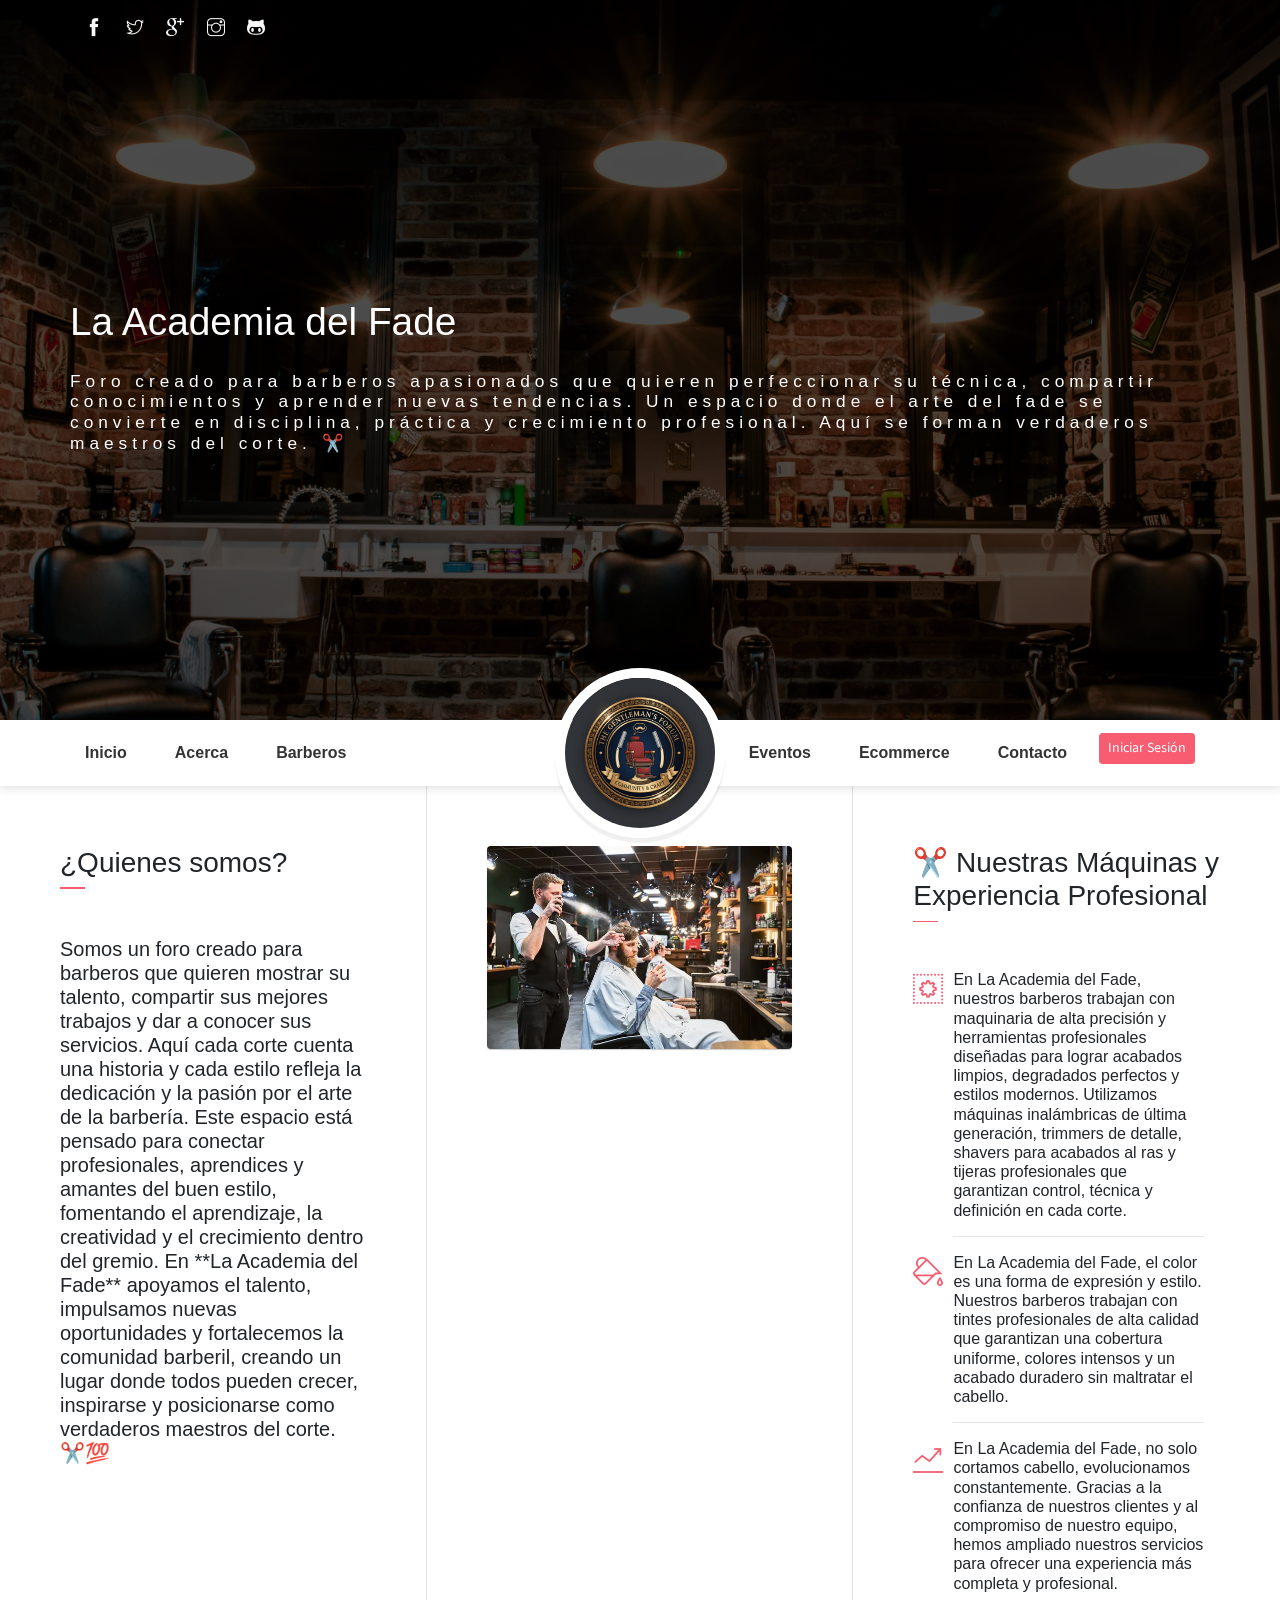
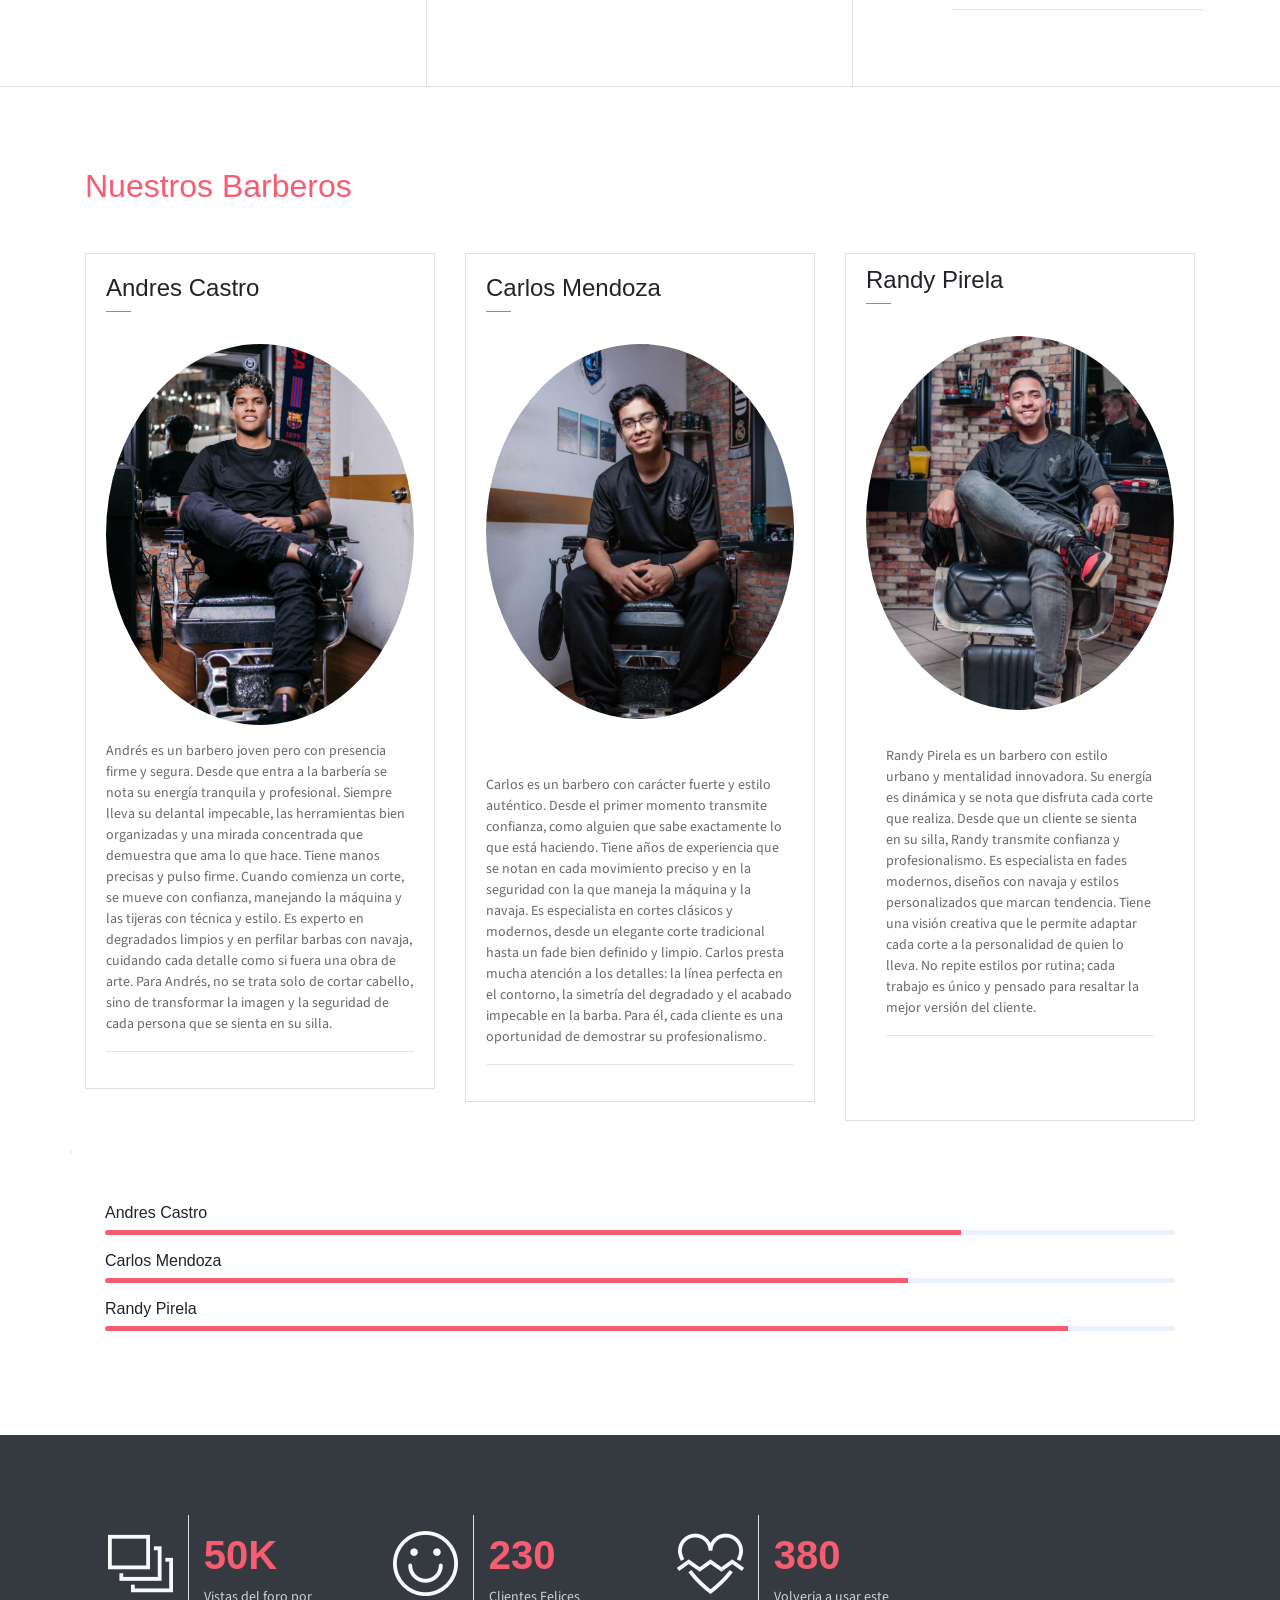
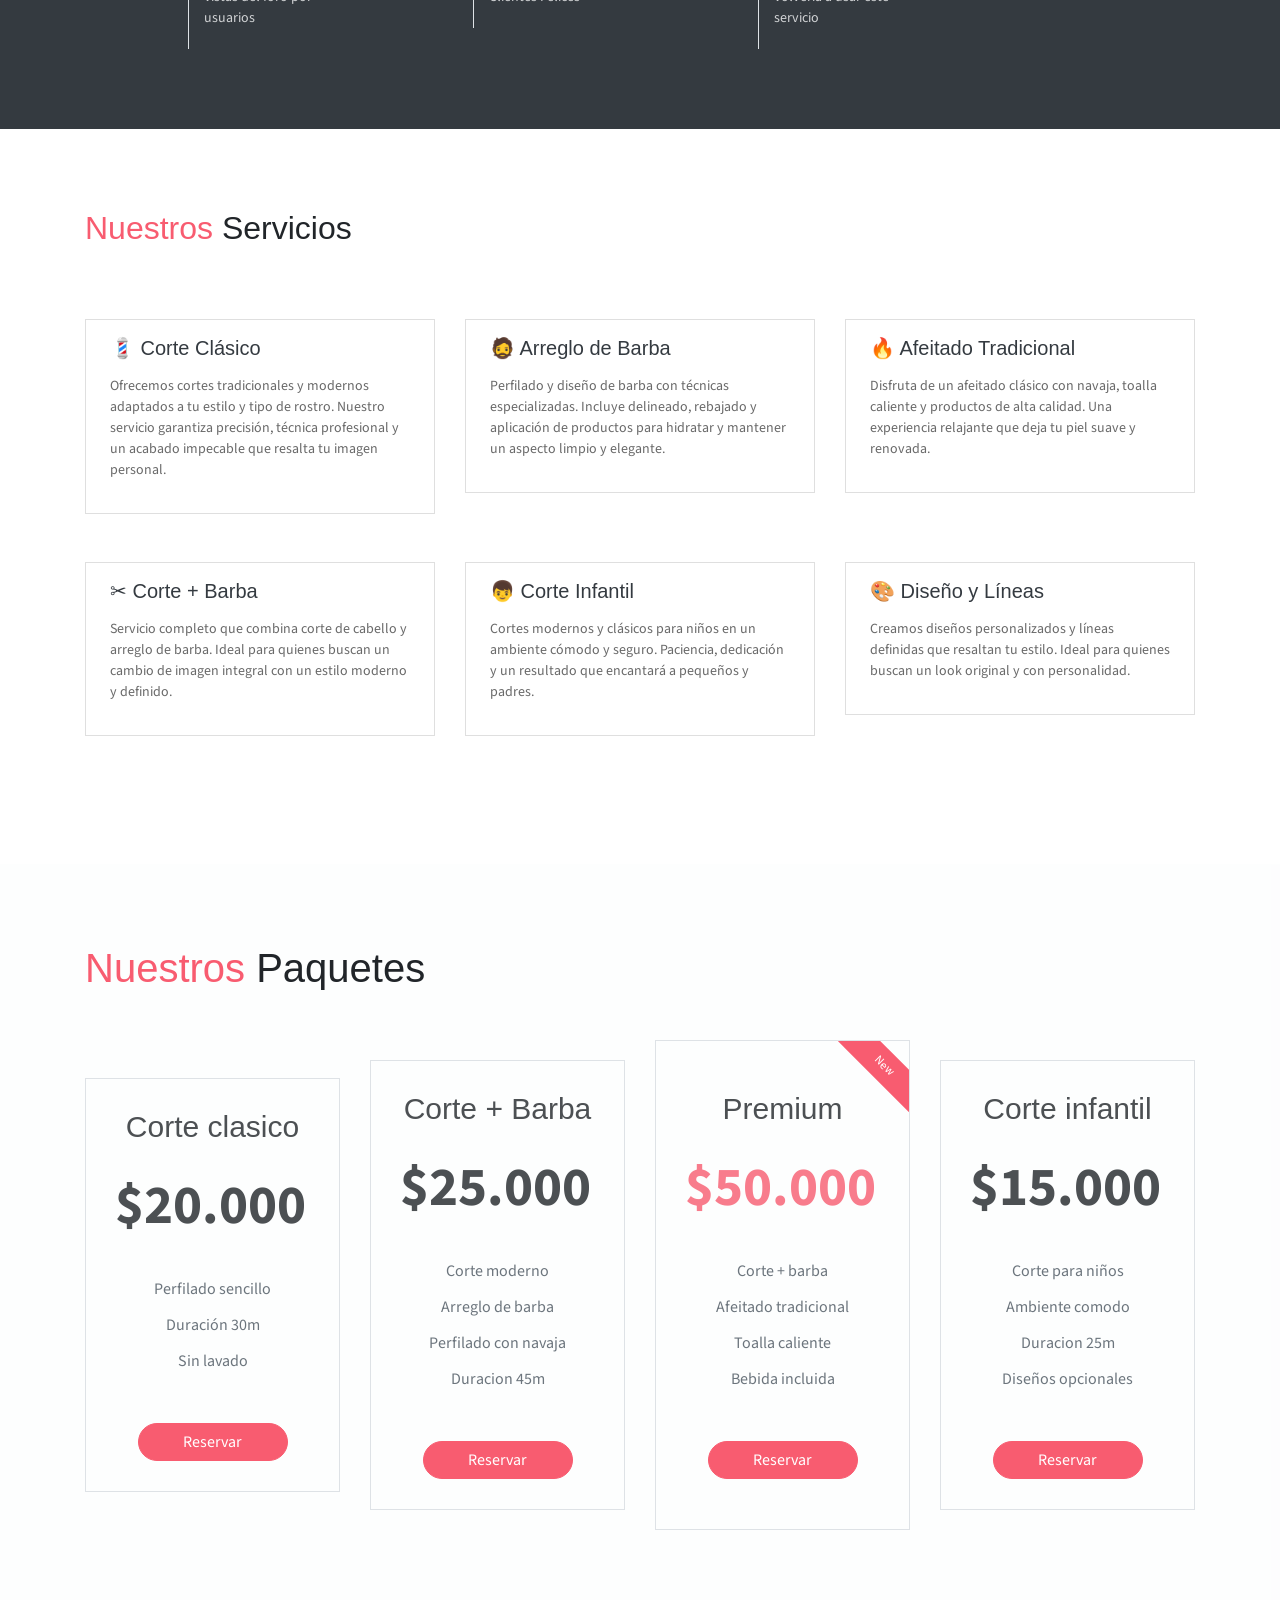
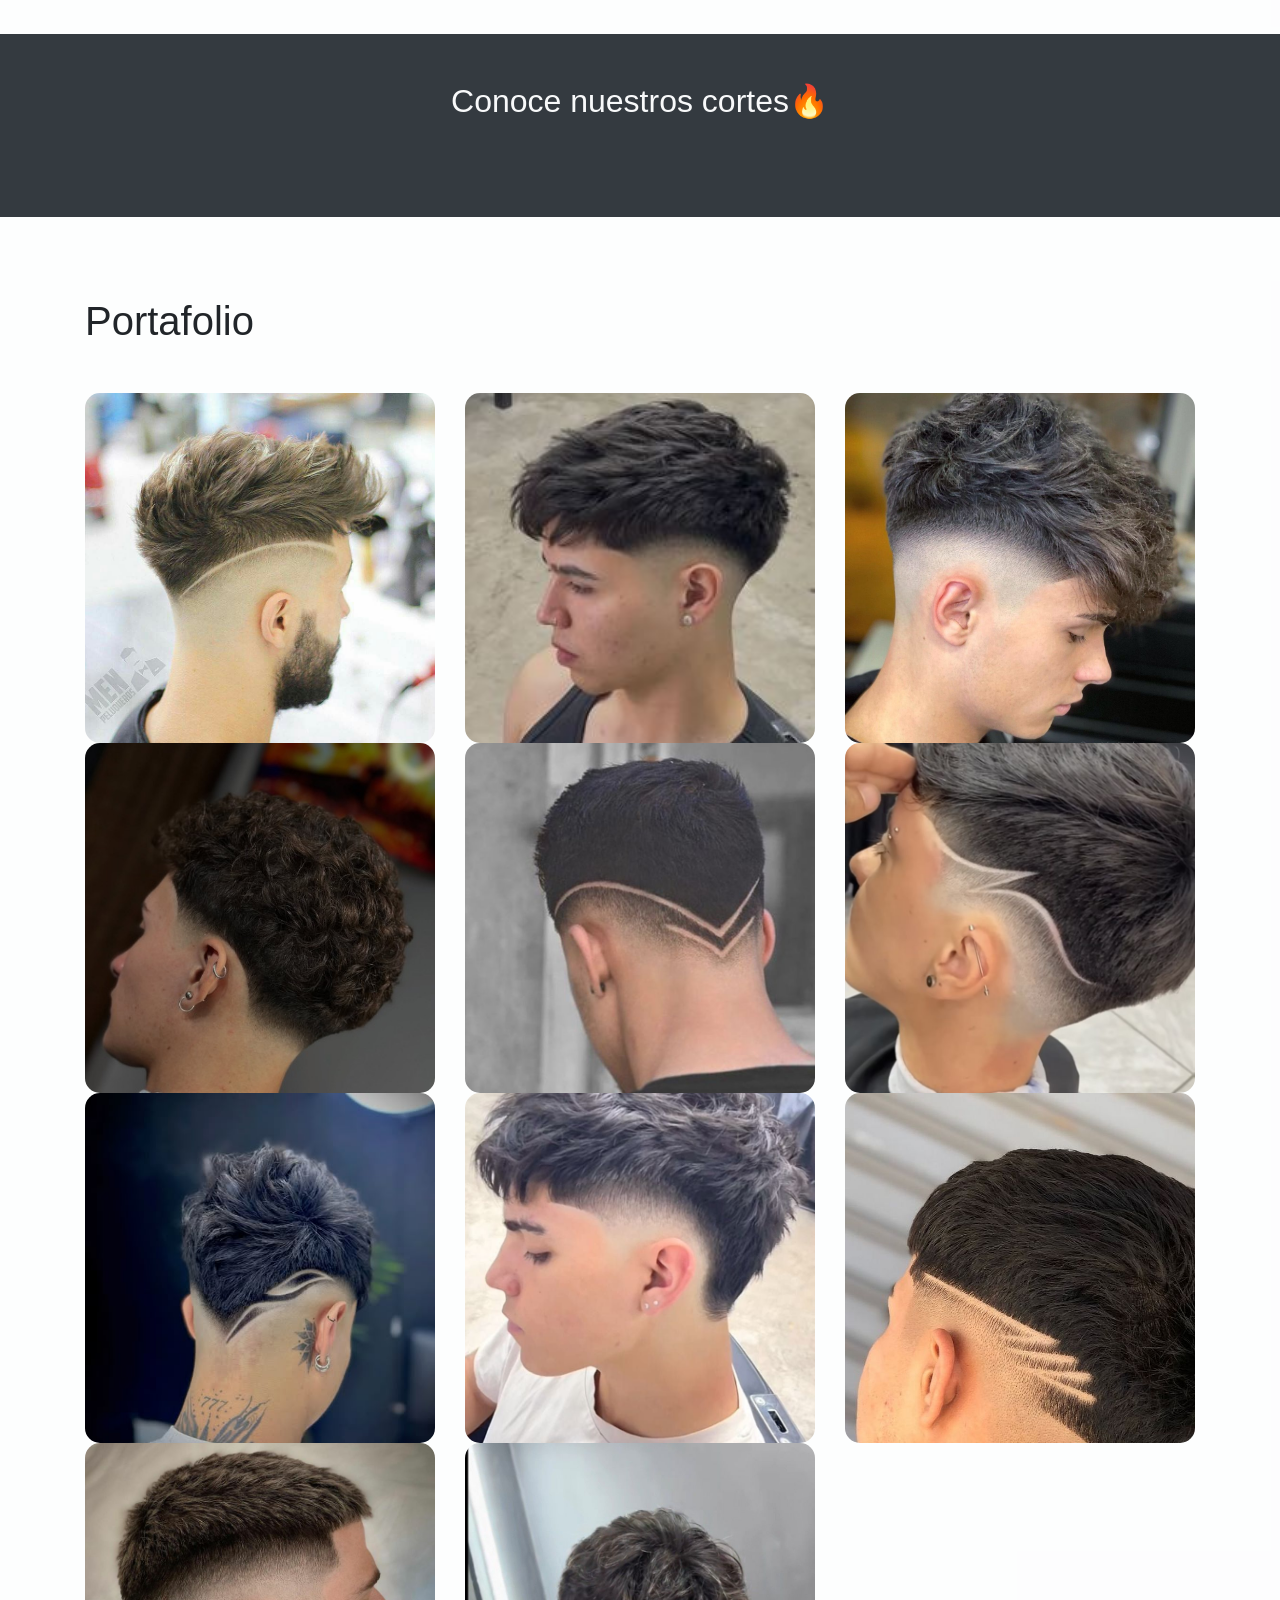
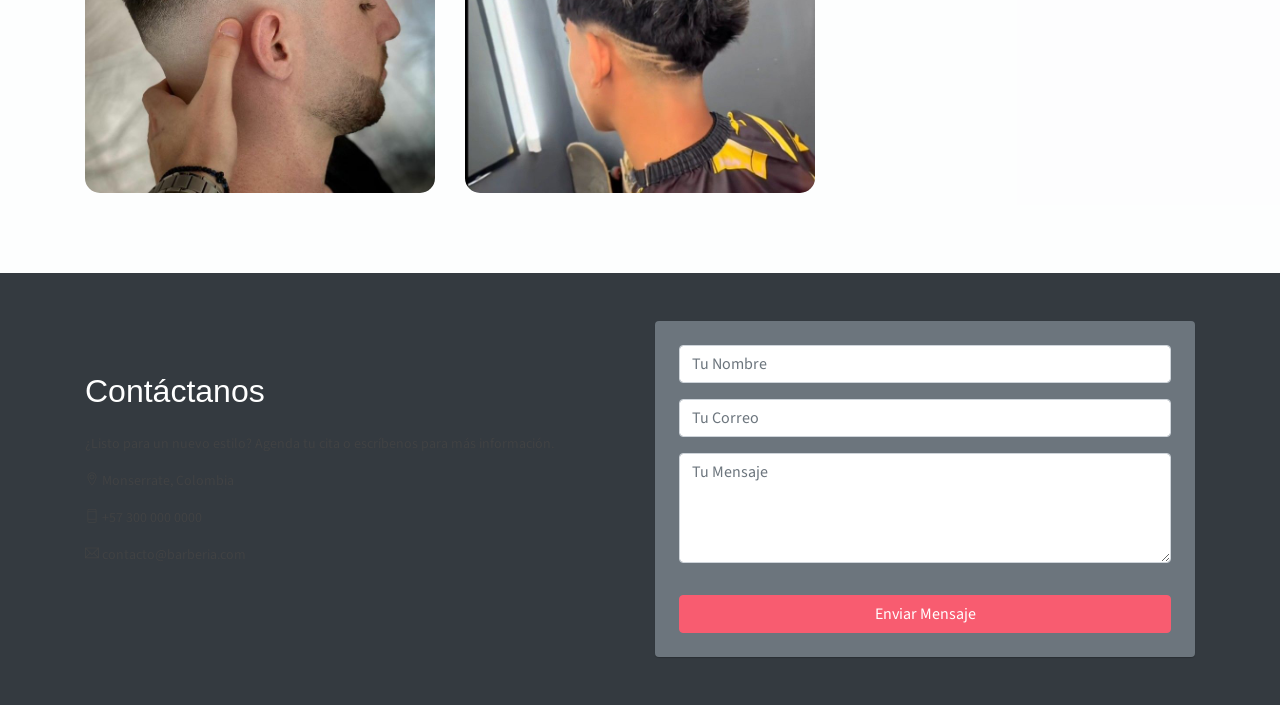
==== commit f826d5f8: "Implementacion feature Ecommerce" ====
--- a/index.html
+++ b/index.html
@@ -76,6 +76,9 @@
                     <li class="nav-item">
                         <a href="eventos.html" class="nav-link">Eventos</a>
                     </li>
+                    <li class="nav-item">
+                        <a href="ecommerce.html" class="nav-link">Ecommerce</a>
+                    </li>
                     <li class="nav-item last-item">
                         <a href="#contact" class="nav-link">Contacto</a>
                     </li>
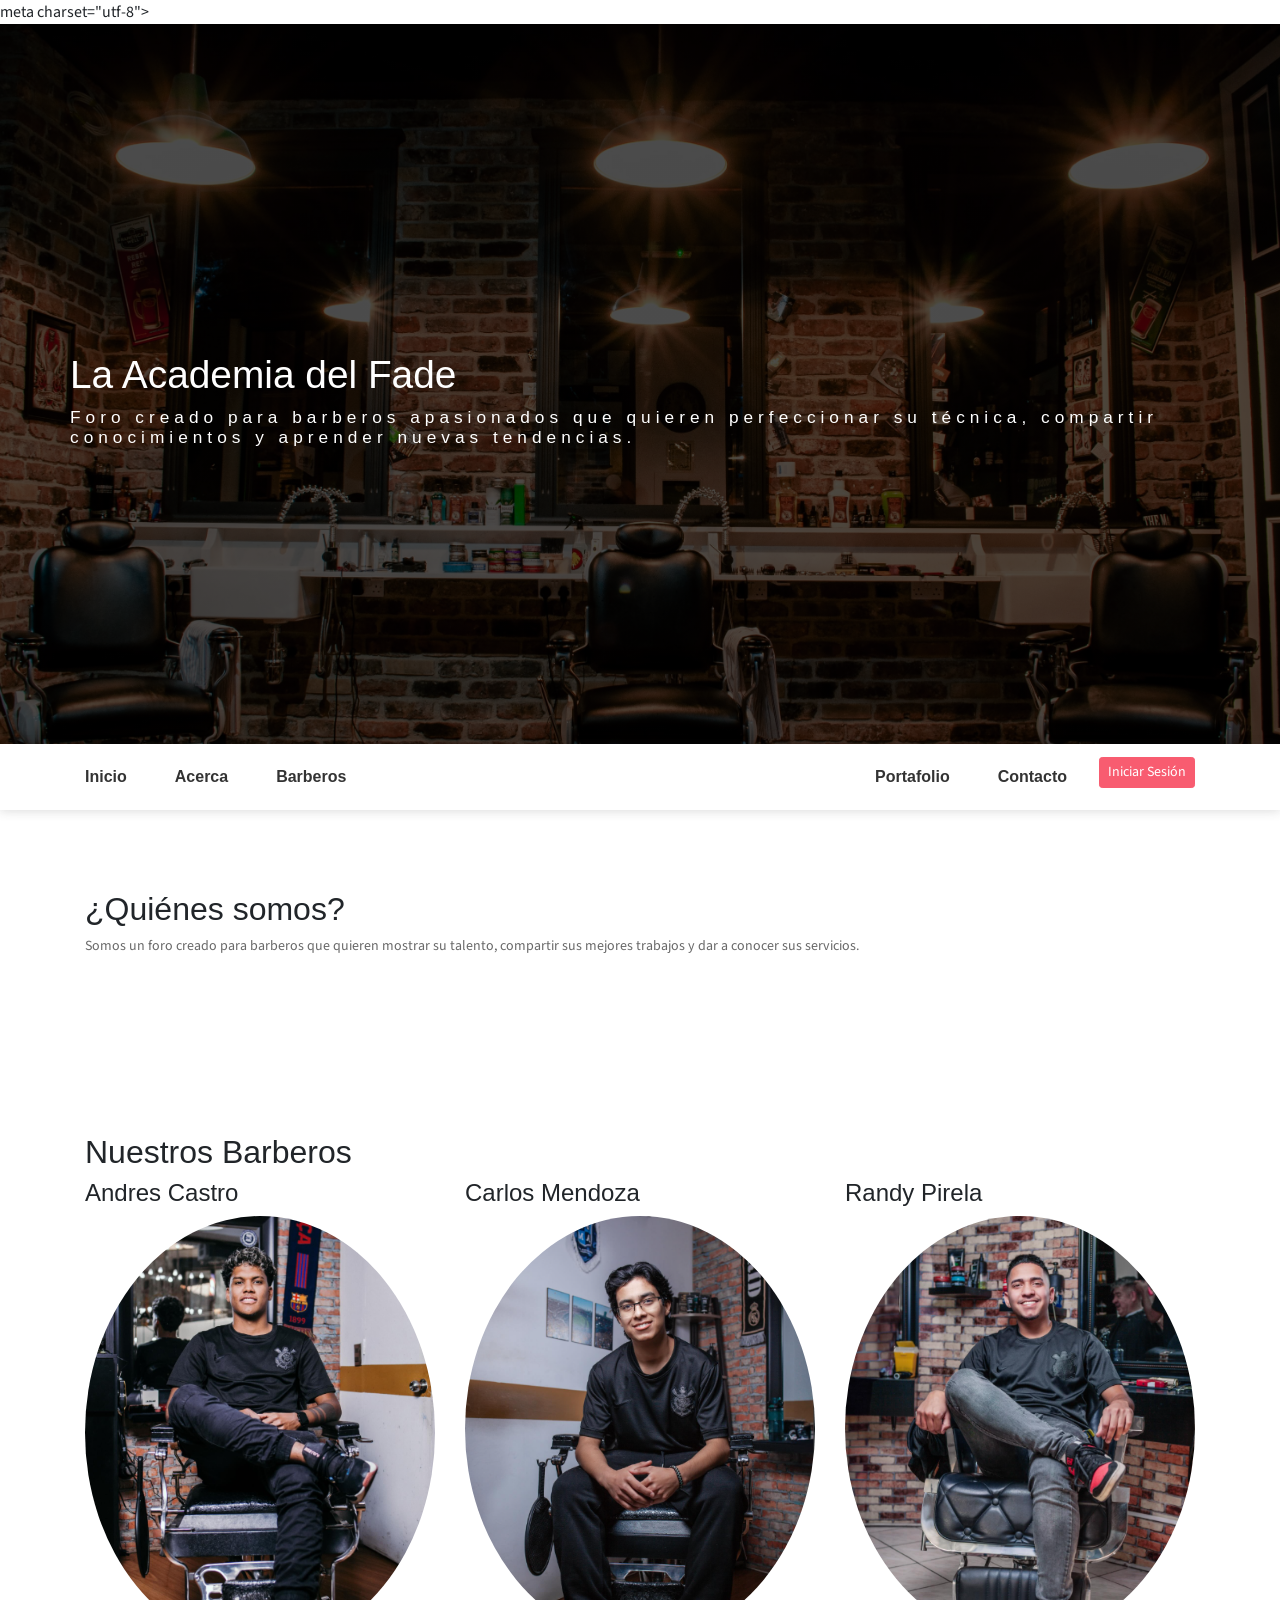
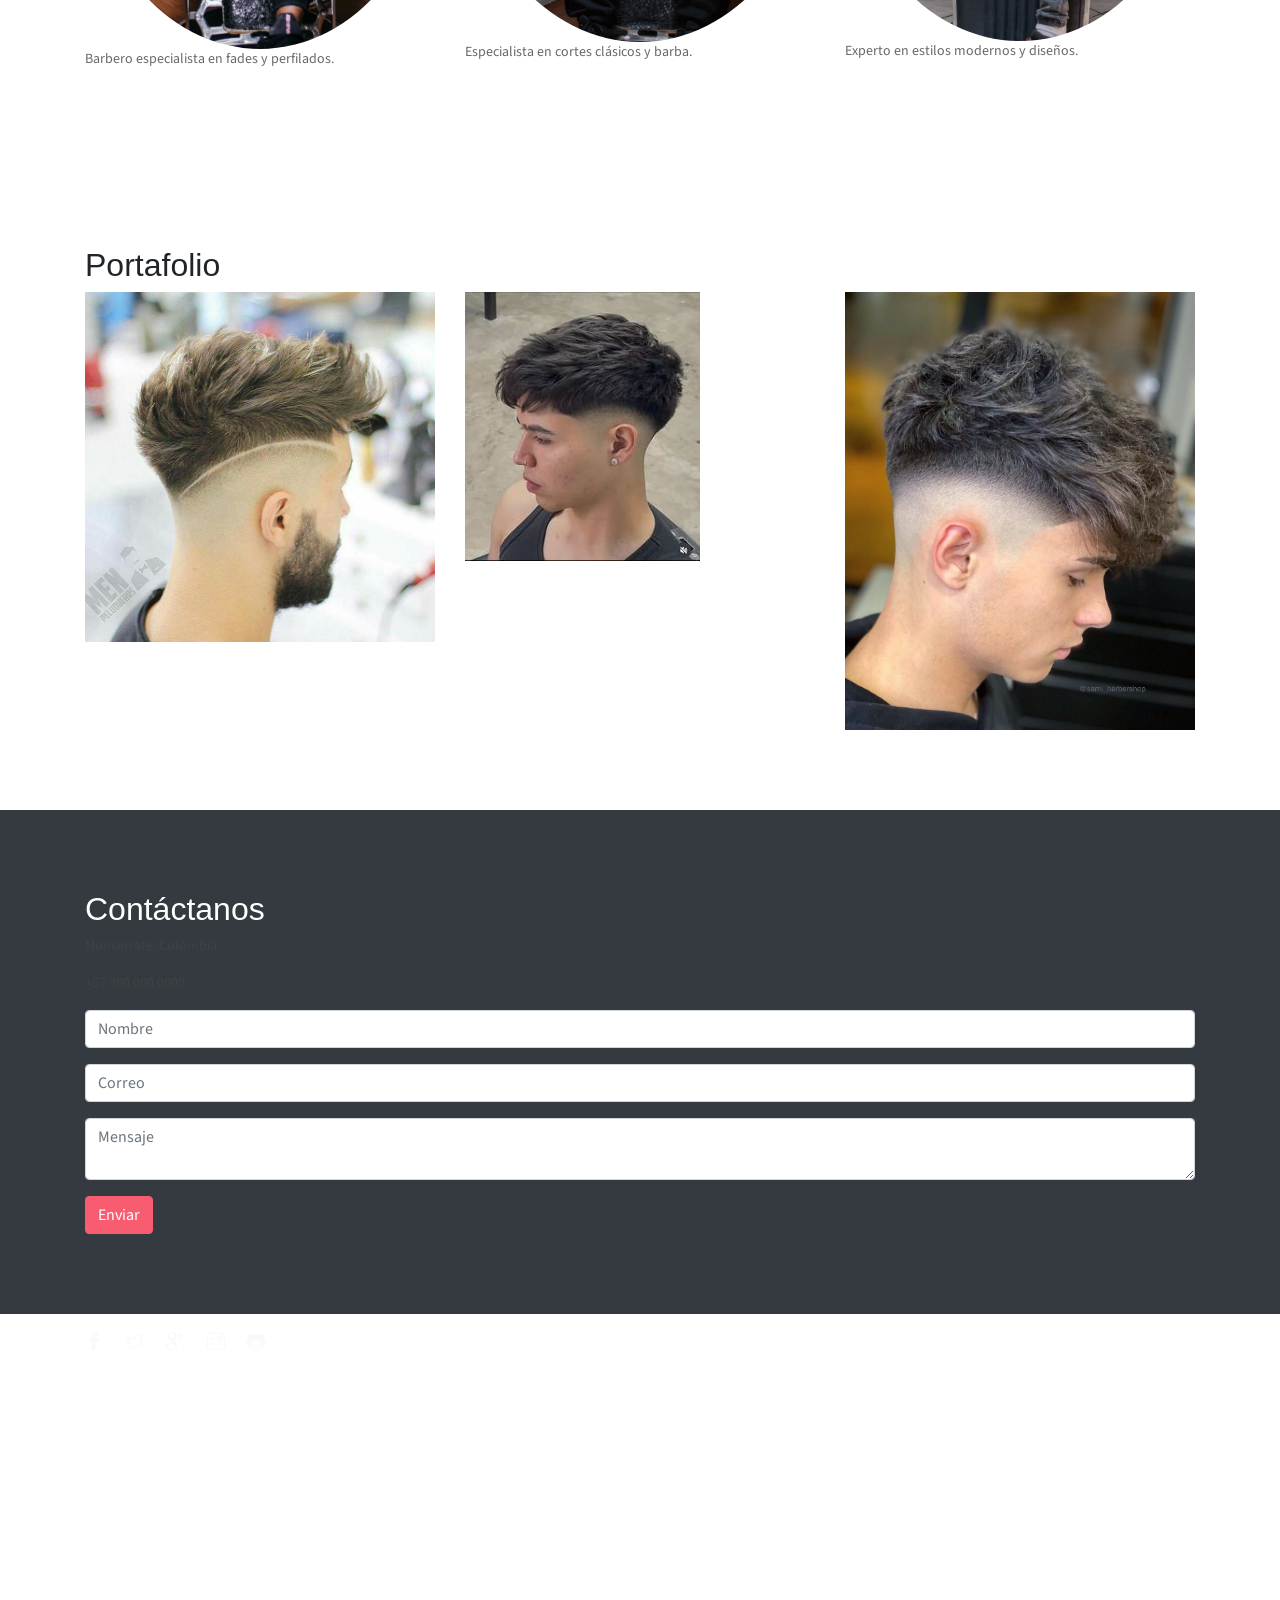
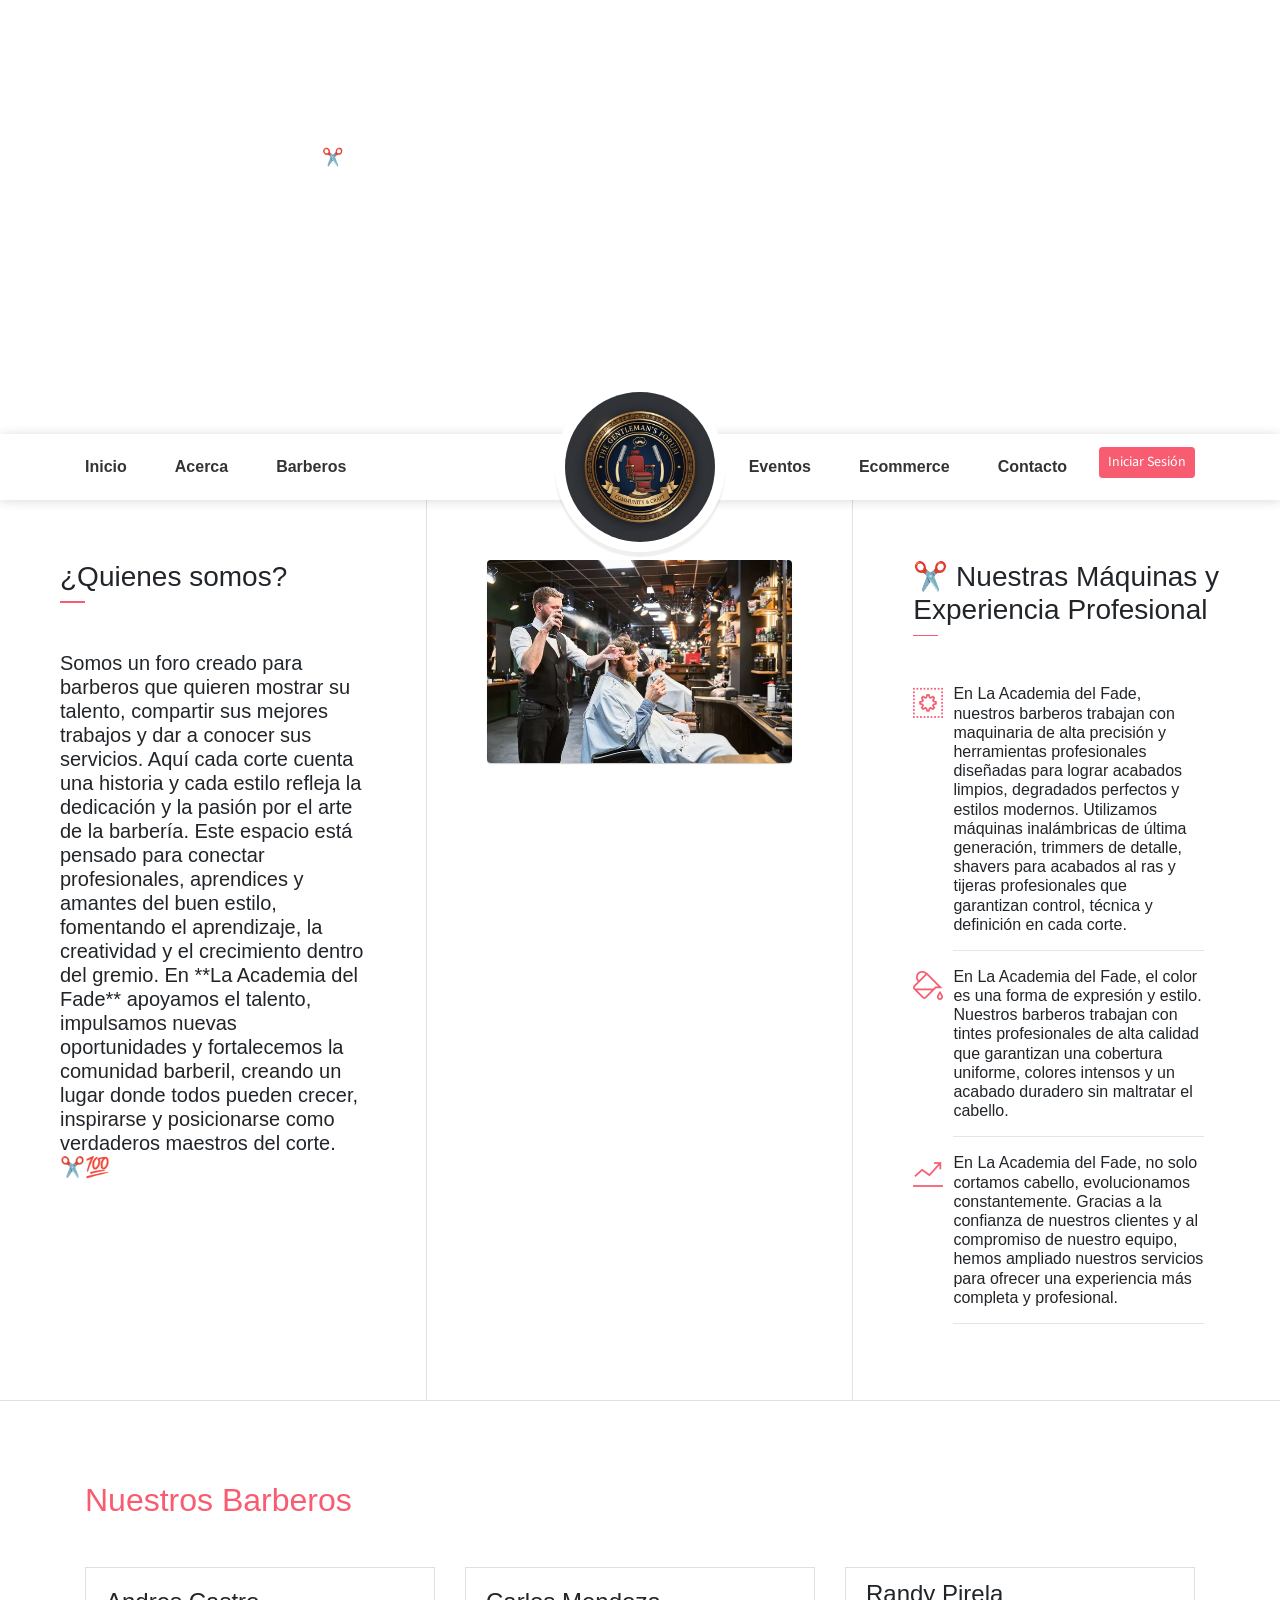
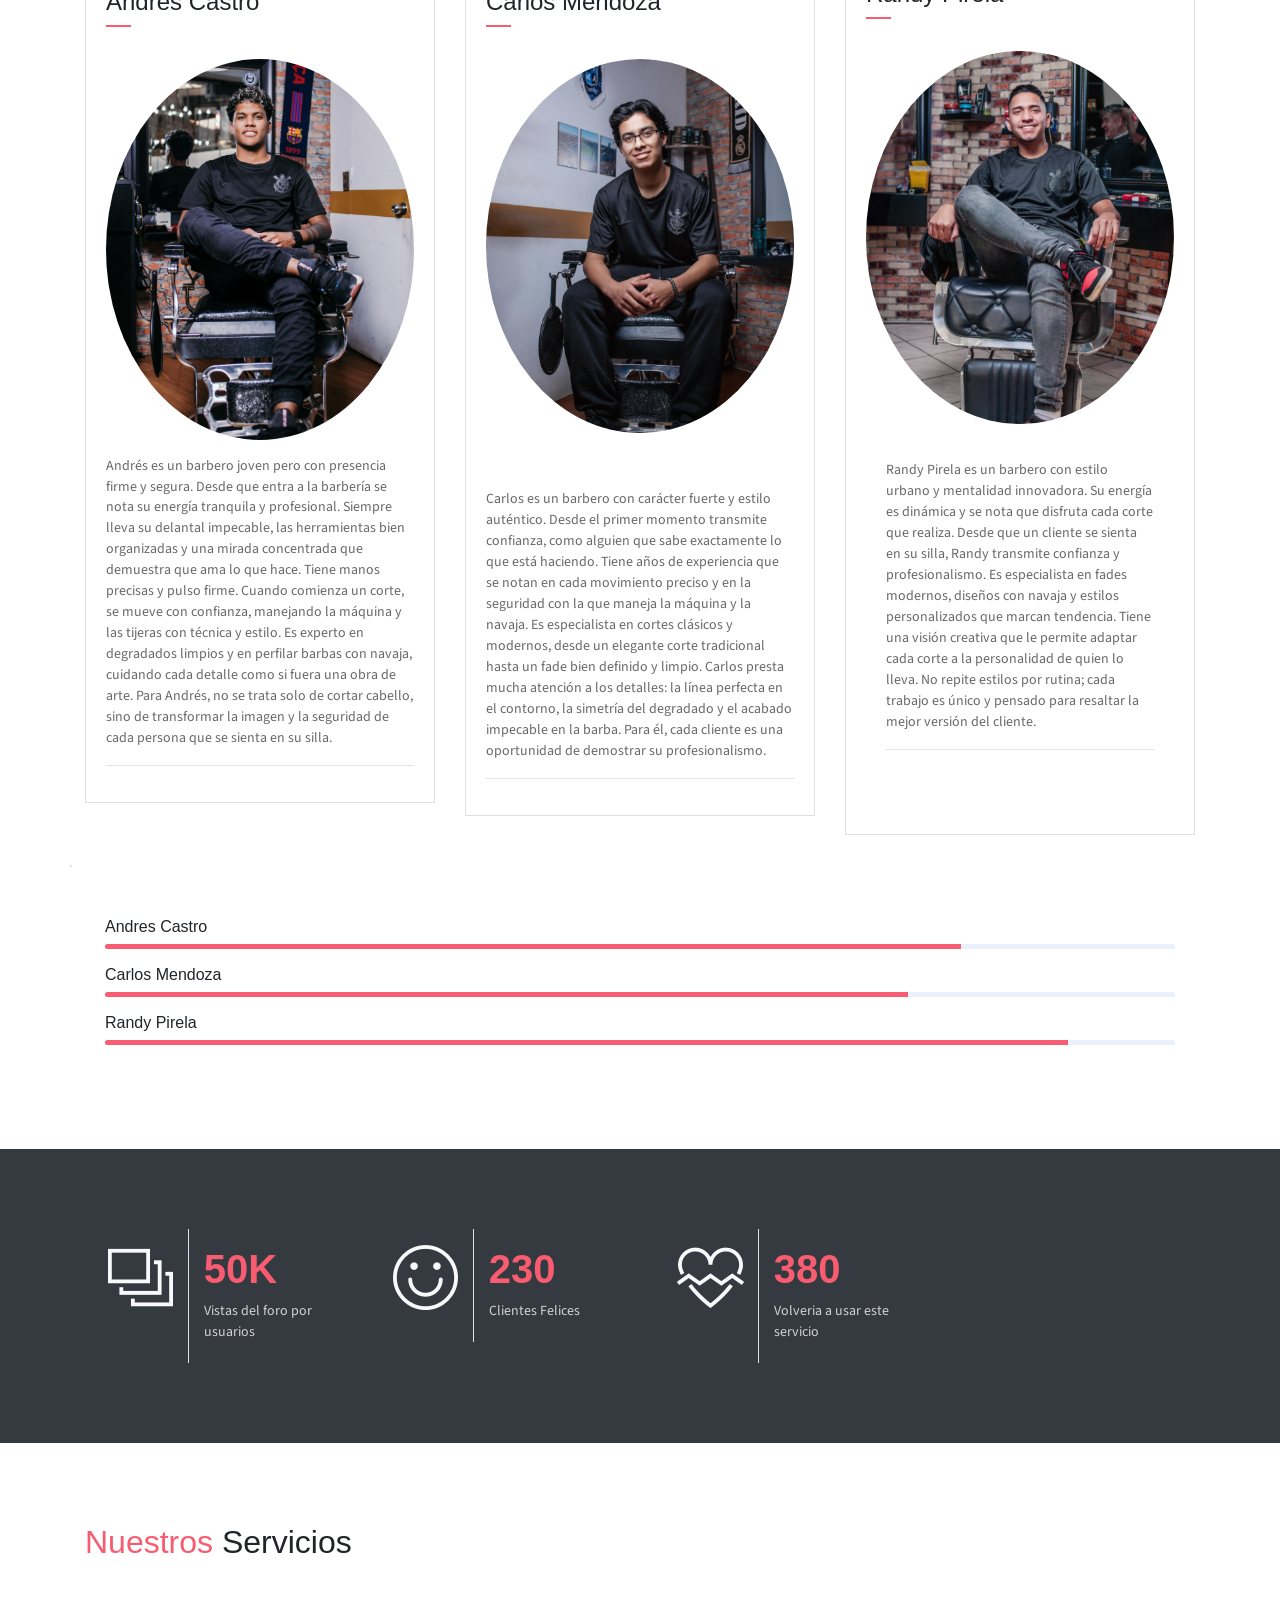
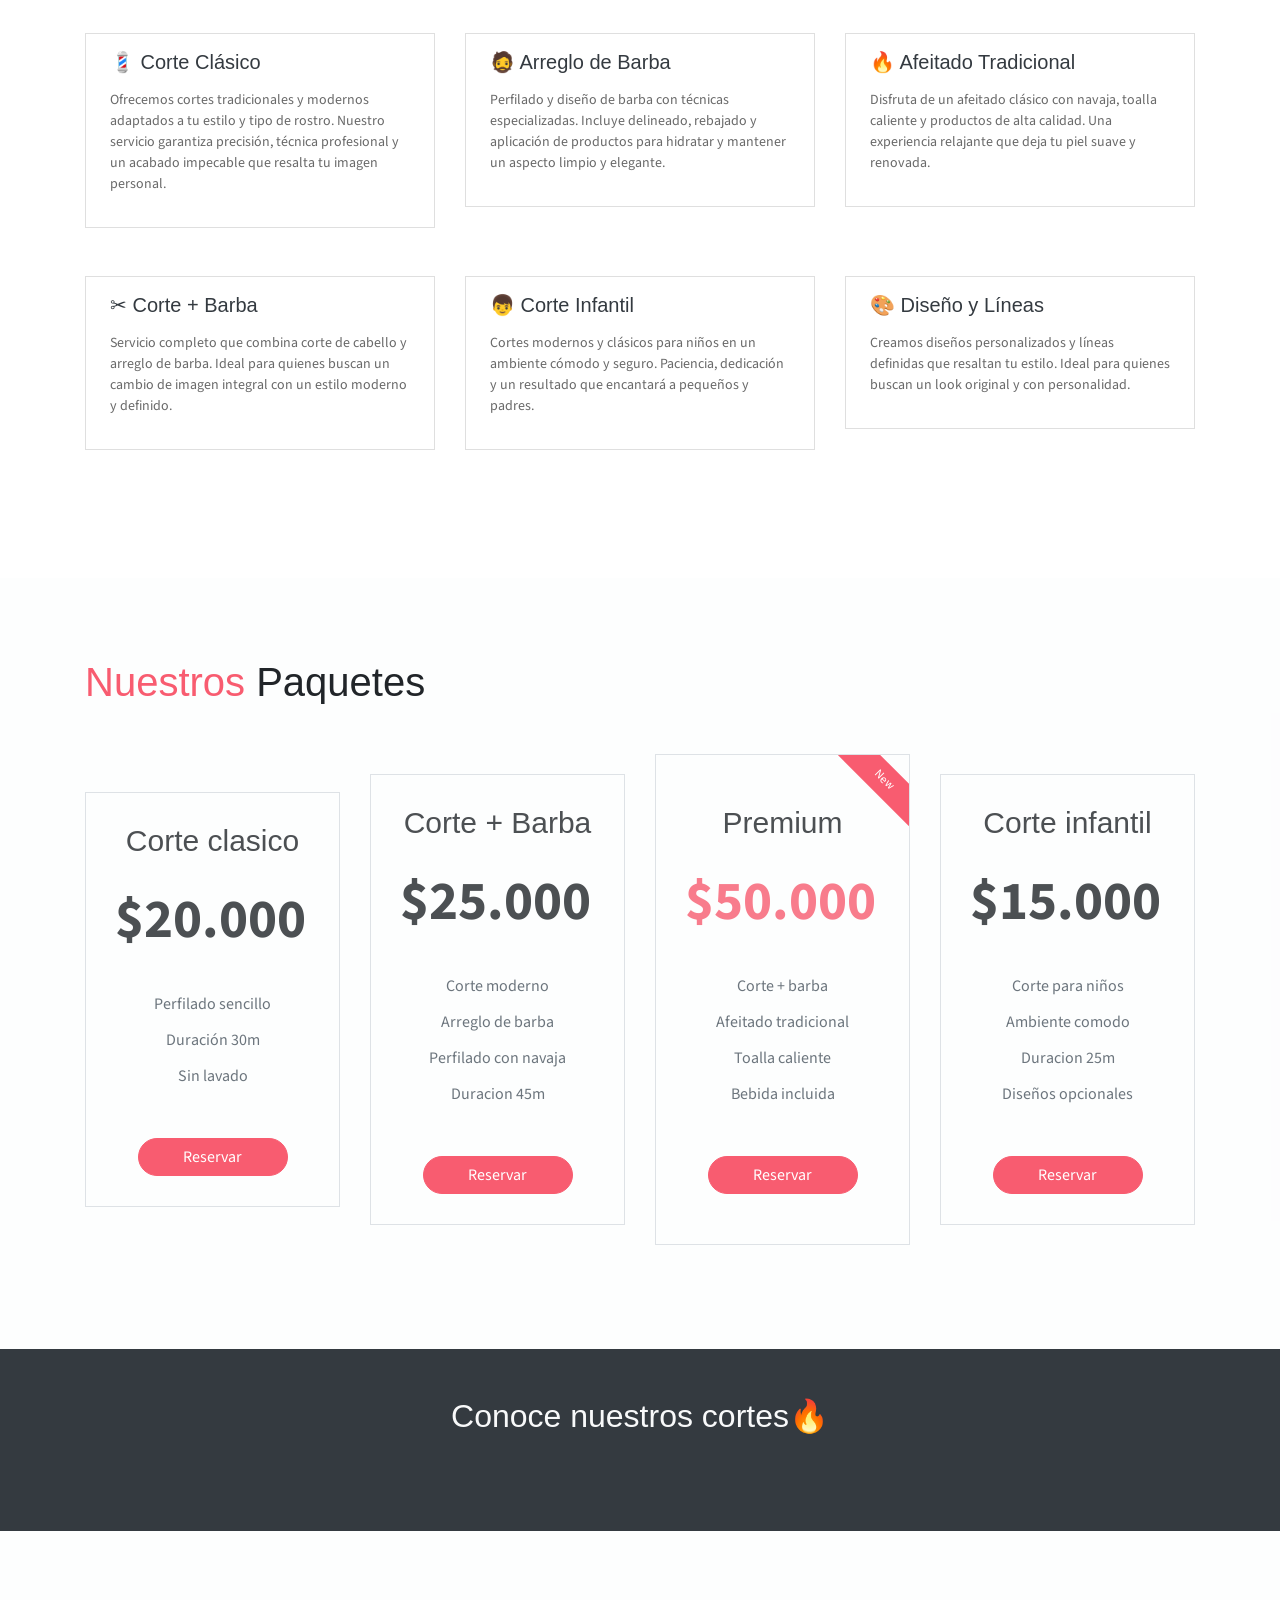
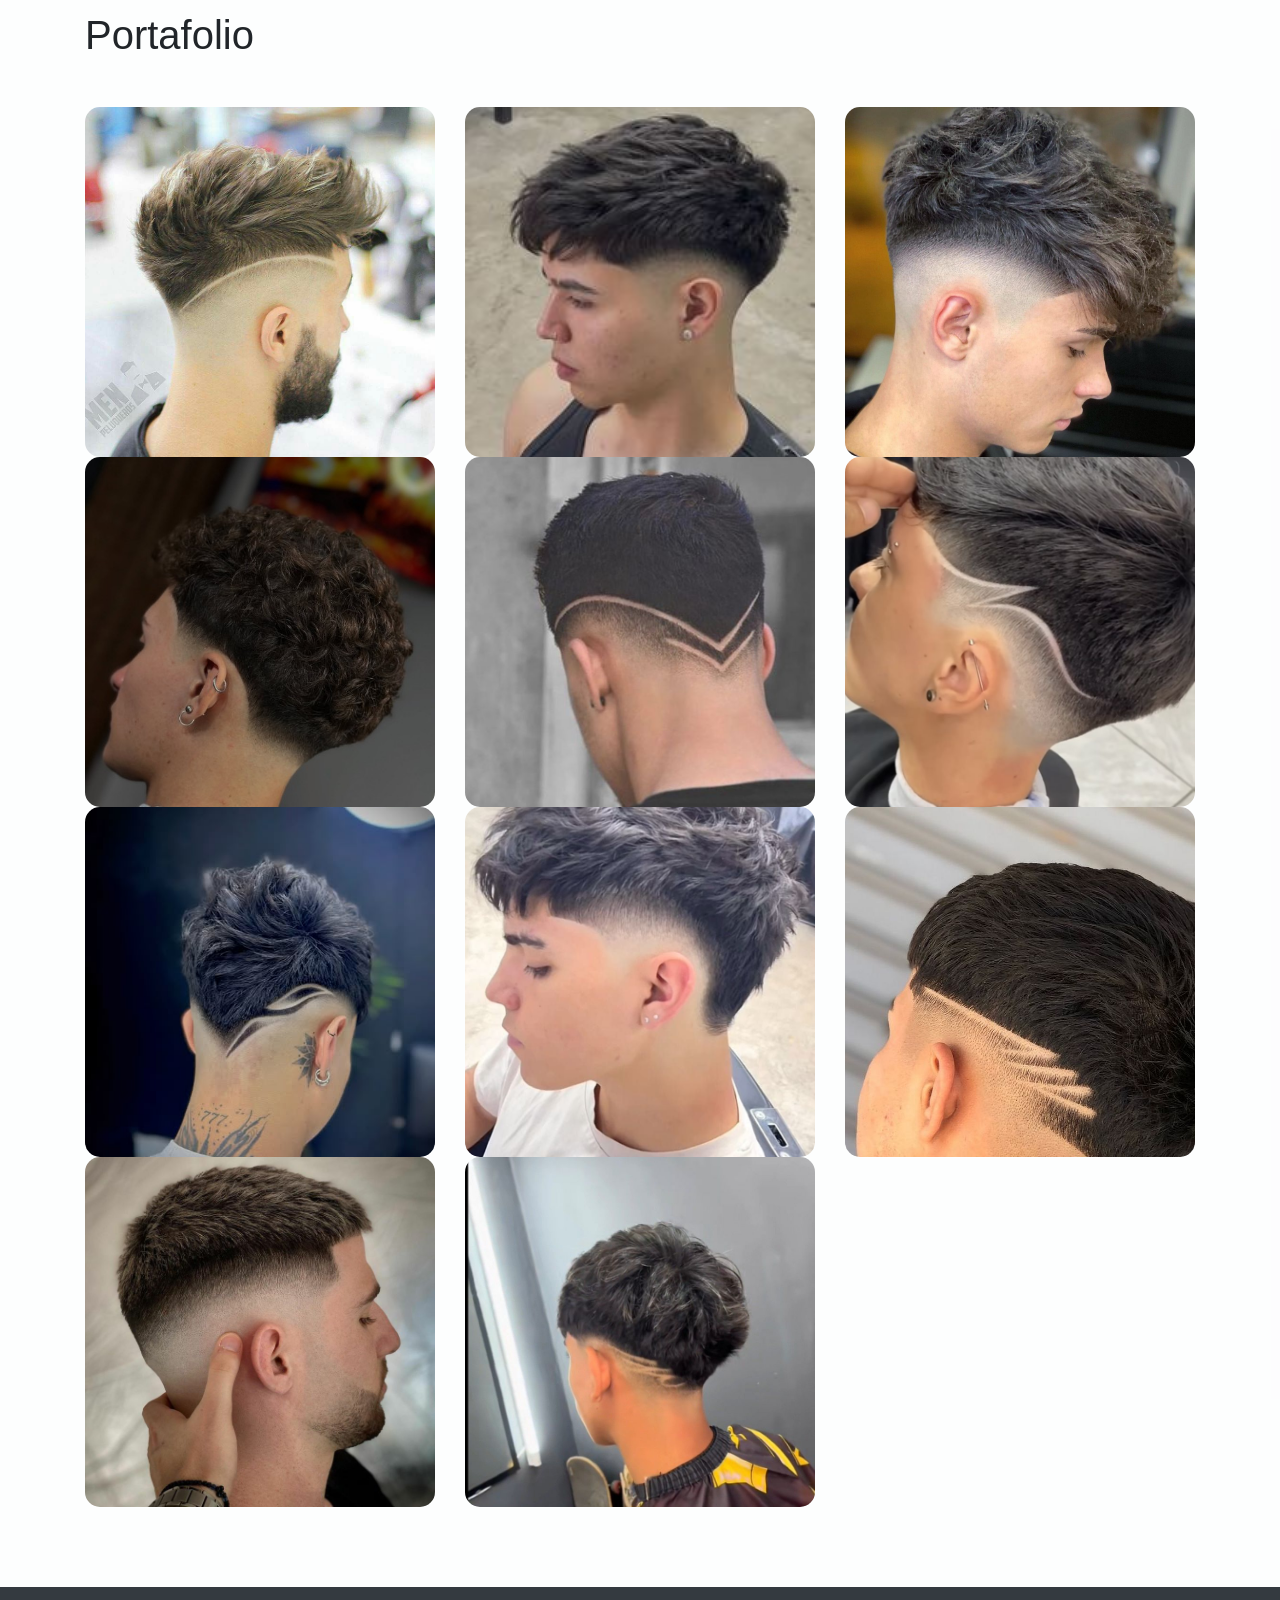
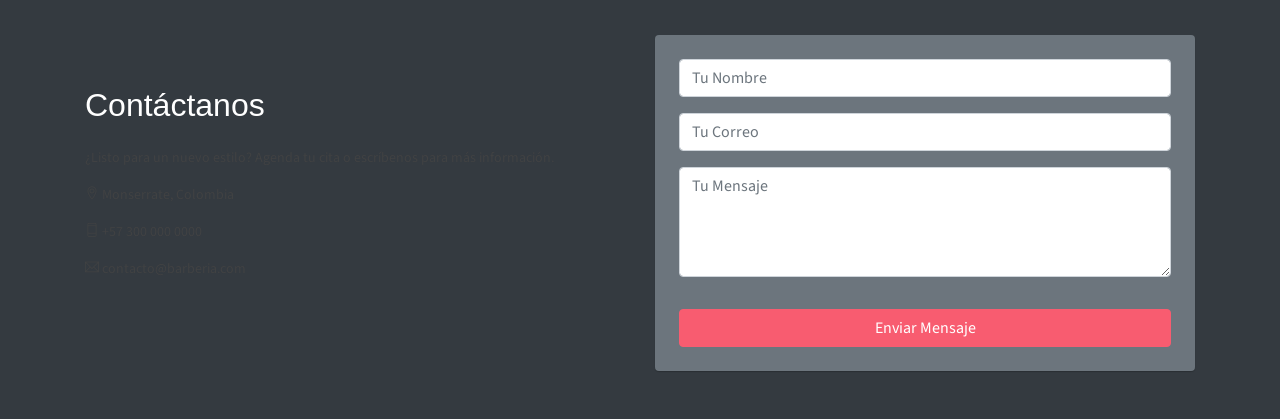
==== commit 8b705fa3: "Merge branch 'main' into feature/Ecommerce-filter" ====
--- a/index.html
+++ b/index.html
@@ -3,7 +3,271 @@
 
 <head>
 
-    <meta charset="utf-8">
+meta charset="utf-8">
+<meta charset="utf-8">
+<meta name="viewport" content="width=device-width, initial-scale=1">
+<title>La Academia del Fade</title>
+
+<link rel="stylesheet" href="assets/vendors/themify-icons/css/themify-icons.css">
+<link rel="stylesheet" href="assets/css/johndoe.css">
+
+</head>
+
+<body data-spy="scroll" data-target=".navbar" data-offset="40" id="home">
+
+<!-- USUARIO LOGEADO -->
+<div id="usuarioLogeado" style="display:flex;align-items:center;gap:10px;padding:10px">
+
+<img id="fotoUsuario" width="40" height="40" style="border-radius:50%">
+<span id="nombreUsuario"></span>
+
+<button onclick="cerrarSesion()" class="btn btn-sm btn-danger">
+Cerrar sesión
+</button>
+
+</div>
+
+<!-- HEADER -->
+<header class="header">
+<div class="container">
+
+<div class="header-content">
+
+<h4 class="header-subtitle">La Academia del Fade</h4>
+
+<h6 class="header-mono">
+Foro creado para barberos apasionados que quieren perfeccionar su técnica, compartir conocimientos y aprender nuevas tendencias.
+</h6>
+
+</div>
+
+</div>
+</header>
+
+
+<!-- NAVBAR -->
+<nav class="navbar sticky-top navbar-expand-lg navbar-light bg-white">
+
+<div class="container">
+
+<button class="navbar-toggler ml-auto" type="button" data-toggle="collapse" data-target="#navbarSupportedContent">
+<span class="navbar-toggler-icon"></span>
+</button>
+
+<div class="collapse navbar-collapse" id="navbarSupportedContent">
+
+<ul class="navbar-nav mr-auto">
+
+<li class="nav-item">
+<a href="#home" class="nav-link">Inicio</a>
+</li>
+
+<li class="nav-item">
+<a href="#about" class="nav-link">Acerca</a>
+</li>
+
+<li class="nav-item">
+<a href="#resume" class="nav-link">Barberos</a>
+</li>
+
+</ul>
+
+
+<ul class="navbar-nav ml-auto">
+
+<li class="nav-item">
+<a href="#portfolio" class="nav-link">Portafolio</a>
+</li>
+
+<li class="nav-item">
+<a href="#contact" class="nav-link">Contacto</a>
+</li>
+
+<li class="nav-item ml-2">
+<a href="login.html" class="btn btn-danger btn-sm">
+Iniciar Sesión
+</a>
+</li>
+
+</ul>
+
+</div>
+
+</div>
+
+</nav>
+
+
+<!-- ABOUT -->
+<section id="about" class="section">
+
+<div class="container">
+
+<h2>¿Quiénes somos?</h2>
+
+<p>
+Somos un foro creado para barberos que quieren mostrar su talento, compartir sus mejores trabajos y dar a conocer sus servicios.
+</p>
+
+</div>
+
+</section>
+
+
+<!-- BARBEROS -->
+<section id="resume" class="section">
+
+<div class="container">
+
+<h2>Nuestros Barberos</h2>
+
+
+<div class="row">
+
+<div class="col-md-4">
+
+<h4>Andres Castro</h4>
+
+<img src="assets/imgs/andres.png" class="img-fluid rounded-circle">
+
+<p>
+Barbero especialista en fades y perfilados.
+</p>
+
+</div>
+
+
+<div class="col-md-4">
+
+<h4>Carlos Mendoza</h4>
+
+<img src="assets/imgs/carlos.png" class="img-fluid rounded-circle">
+
+<p>
+Especialista en cortes clásicos y barba.
+</p>
+
+</div>
+
+
+<div class="col-md-4">
+
+<h4>Randy Pirela</h4>
+
+<img src="assets/imgs/randy.png" class="img-fluid rounded-circle">
+
+<p>
+Experto en estilos modernos y diseños.
+</p>
+
+</div>
+
+
+</div>
+
+</div>
+
+</section>
+
+
+<!-- PORTAFOLIO -->
+<section id="portfolio" class="section">
+
+<div class="container">
+
+<h2>Portafolio</h2>
+
+<div class="row">
+
+<div class="col-md-4">
+<img src="assets/imgs/corte1.jpg" class="img-fluid">
+</div>
+
+<div class="col-md-4">
+<img src="assets/imgs/web-4.jpg" class="img-fluid">
+</div>
+
+<div class="col-md-4">
+<img src="assets/imgs/advertising-1.jpg" class="img-fluid">
+</div>
+
+</div>
+
+</div>
+
+</section>
+
+
+<!-- CONTACTO -->
+<section id="contact" class="section bg-dark text-white">
+
+<div class="container">
+
+<h2>Contáctanos</h2>
+
+<p>Monserrate, Colombia</p>
+<p>+57 300 000 0000</p>
+
+<form>
+
+<input type="text" placeholder="Nombre" class="form-control mb-3">
+
+<input type="email" placeholder="Correo" class="form-control mb-3">
+
+<textarea placeholder="Mensaje" class="form-control mb-3"></textarea>
+
+<button class="btn btn-danger">Enviar</button>
+
+</form>
+
+</div>
+
+</section>
+
+
+<!-- SCRIPT LOGIN -->
+<script>
+
+var sesion = localStorage.getItem("sesionActiva");
+var usuario = JSON.parse(localStorage.getItem("usuario"));
+
+if(sesion && usuario){
+
+document.getElementById("nombreUsuario").innerText = usuario.nombre;
+
+if(usuario.foto){
+
+document.getElementById("fotoUsuario").src = usuario.foto;
+
+}else{
+
+document.getElementById("fotoUsuario").src = "assets/imgs/avatar.jpg";
+
+}
+
+}else{
+
+document.getElementById("usuarioLogeado").style.display="none";
+
+}
+
+
+function cerrarSesion(){
+
+localStorage.removeItem("sesionActiva");
+localStorage.removeItem("usuario");
+localStorage.removeItem("tipoUsuario");
+
+window.location.href = "login.html";
+
+}
+
+</script>
+
+
+</body>
+</html>
+	<meta charset="utf-8">
     <meta name="viewport" content="width=device-width, initial-scale=1, shrink-to-fit=no">
     <meta name="description" content="Start your development with JohnDoe landing page.">
     <meta name="author" content="Devcrud">
@@ -655,4 +919,5 @@
 
             </div>
         </div>
-    </section>+    </section>
+
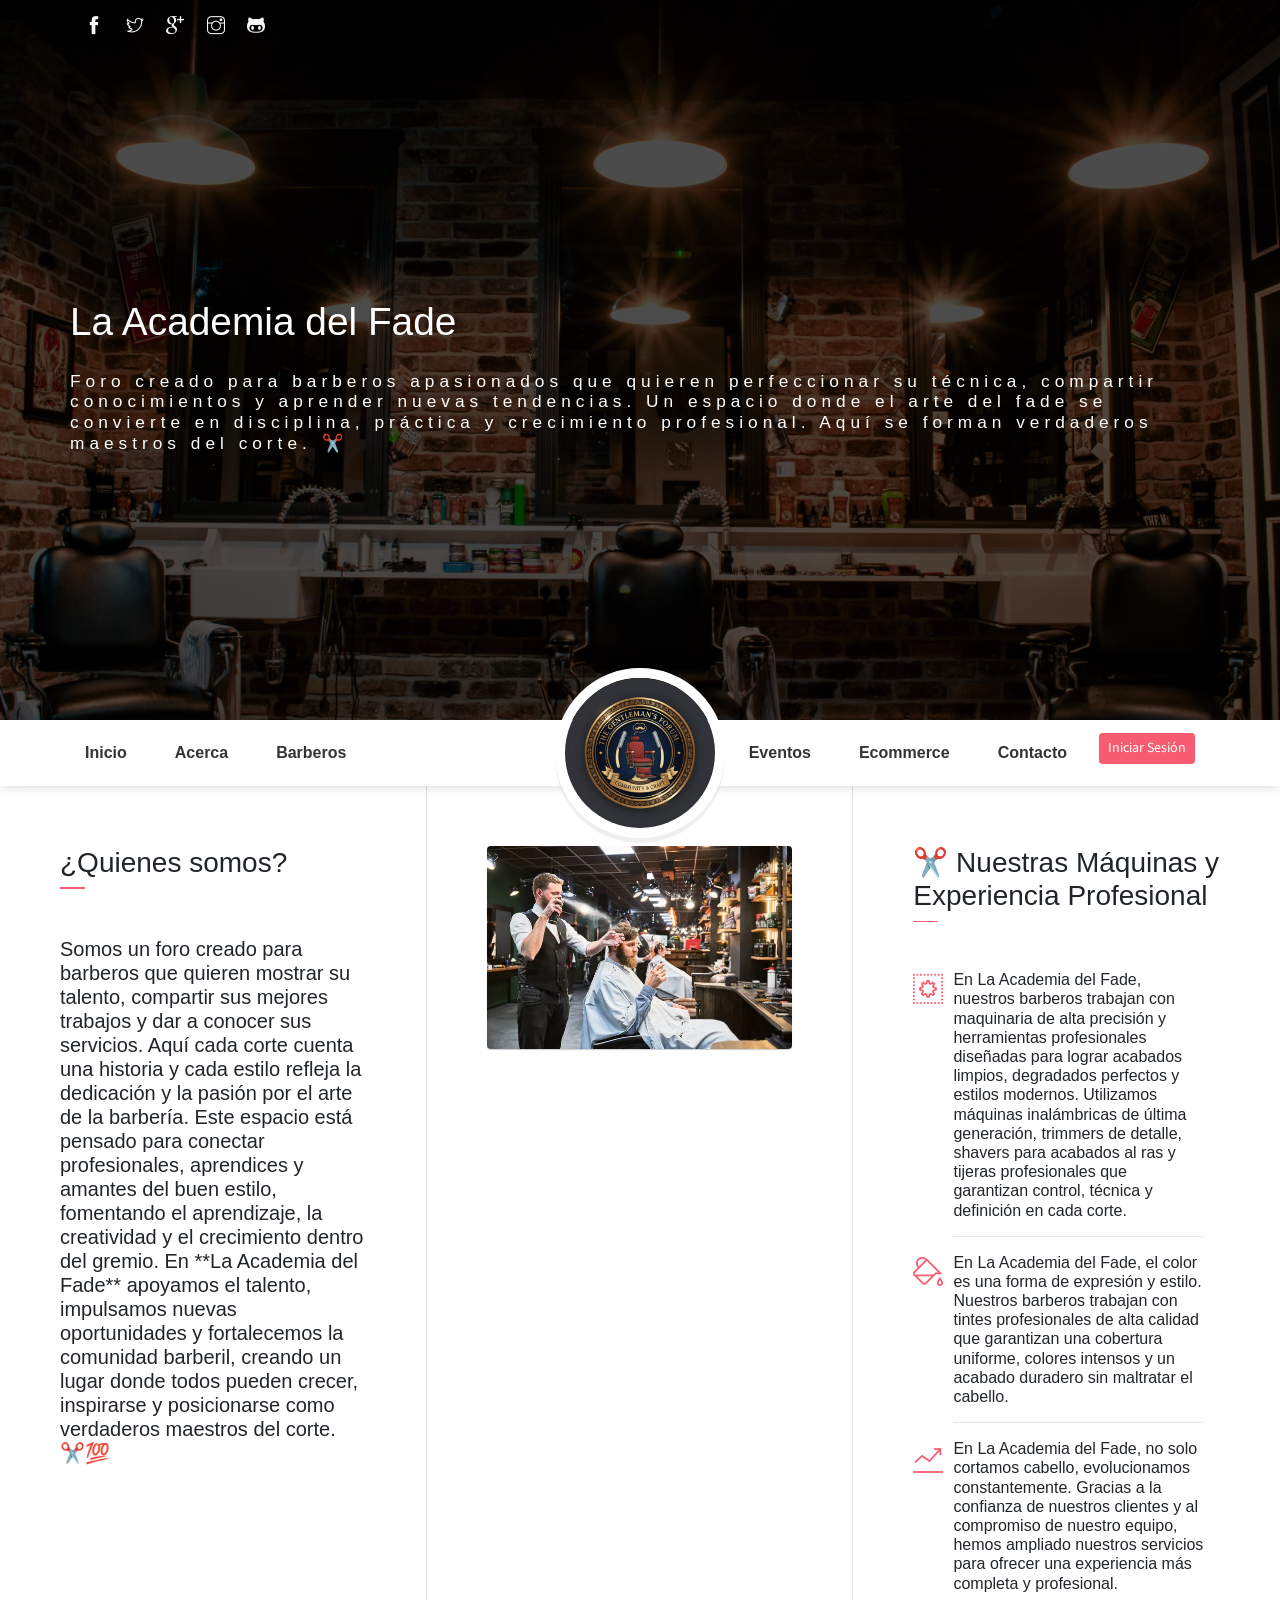
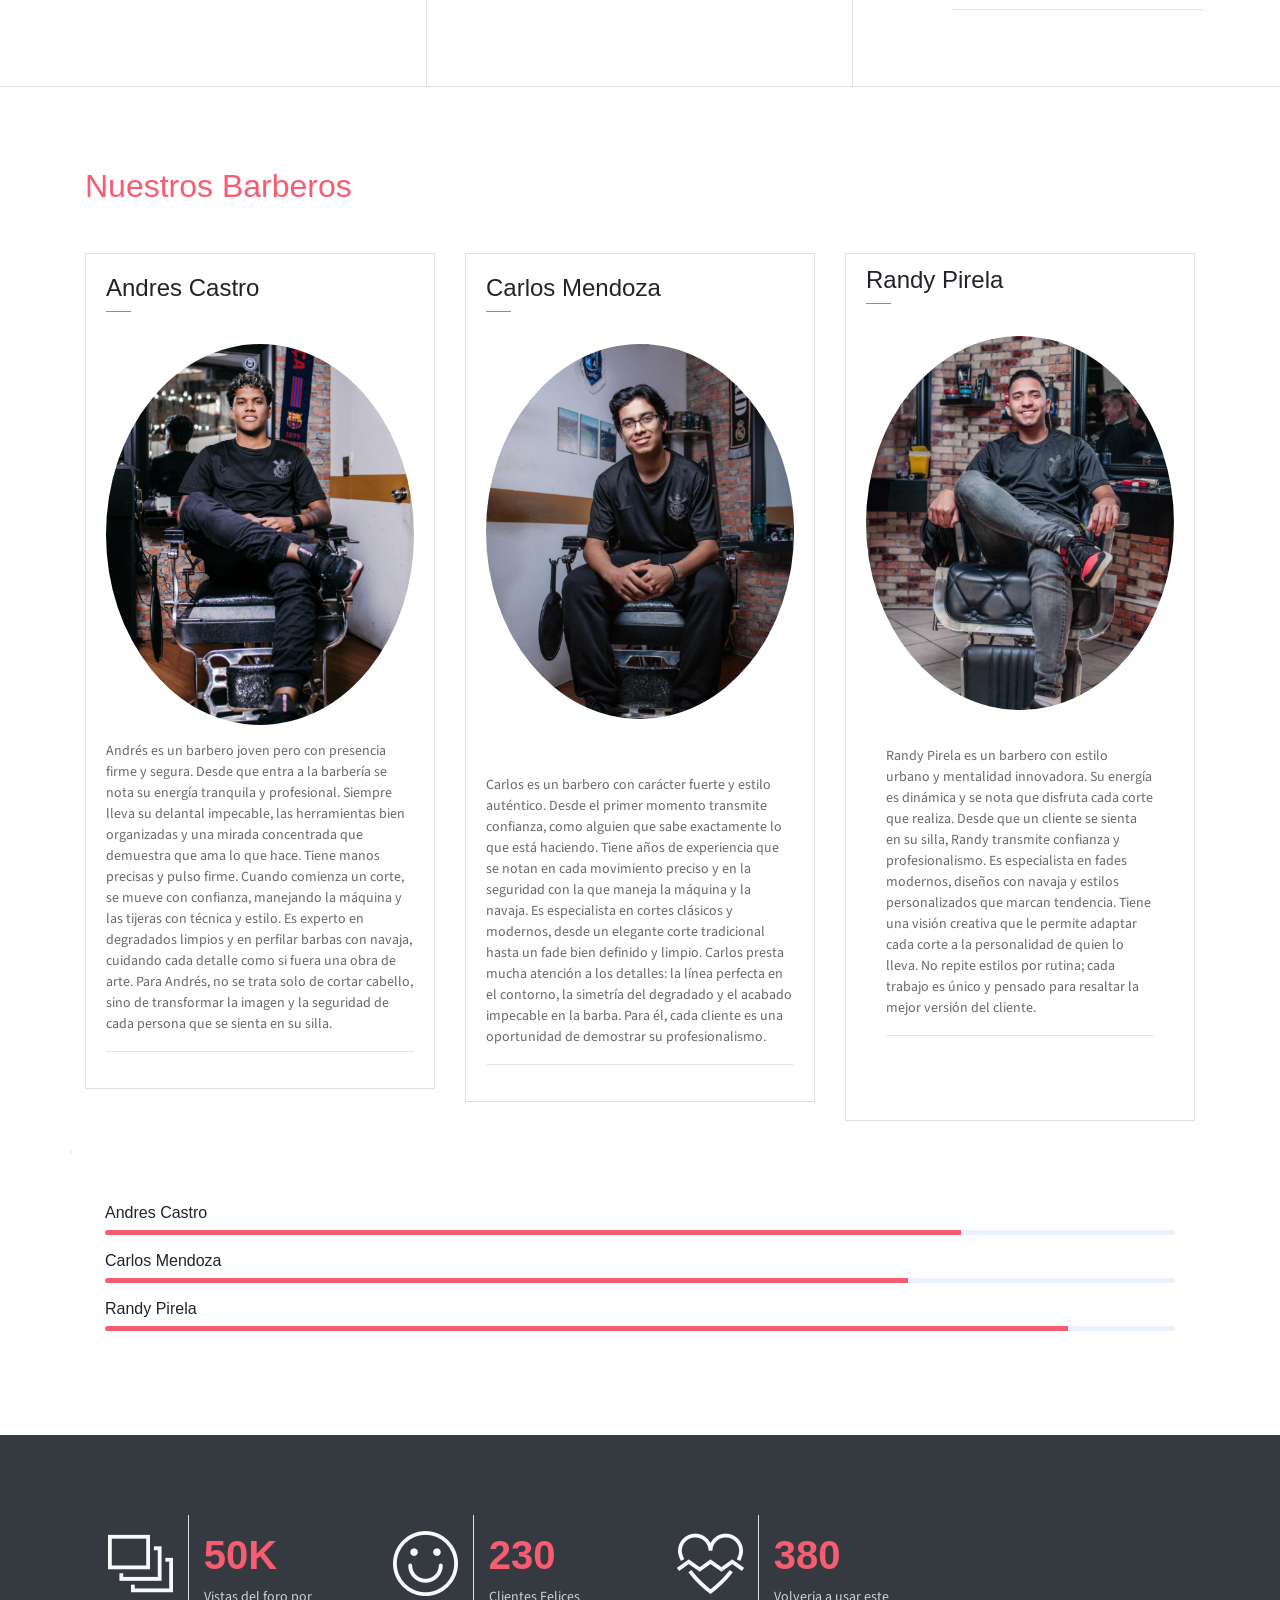
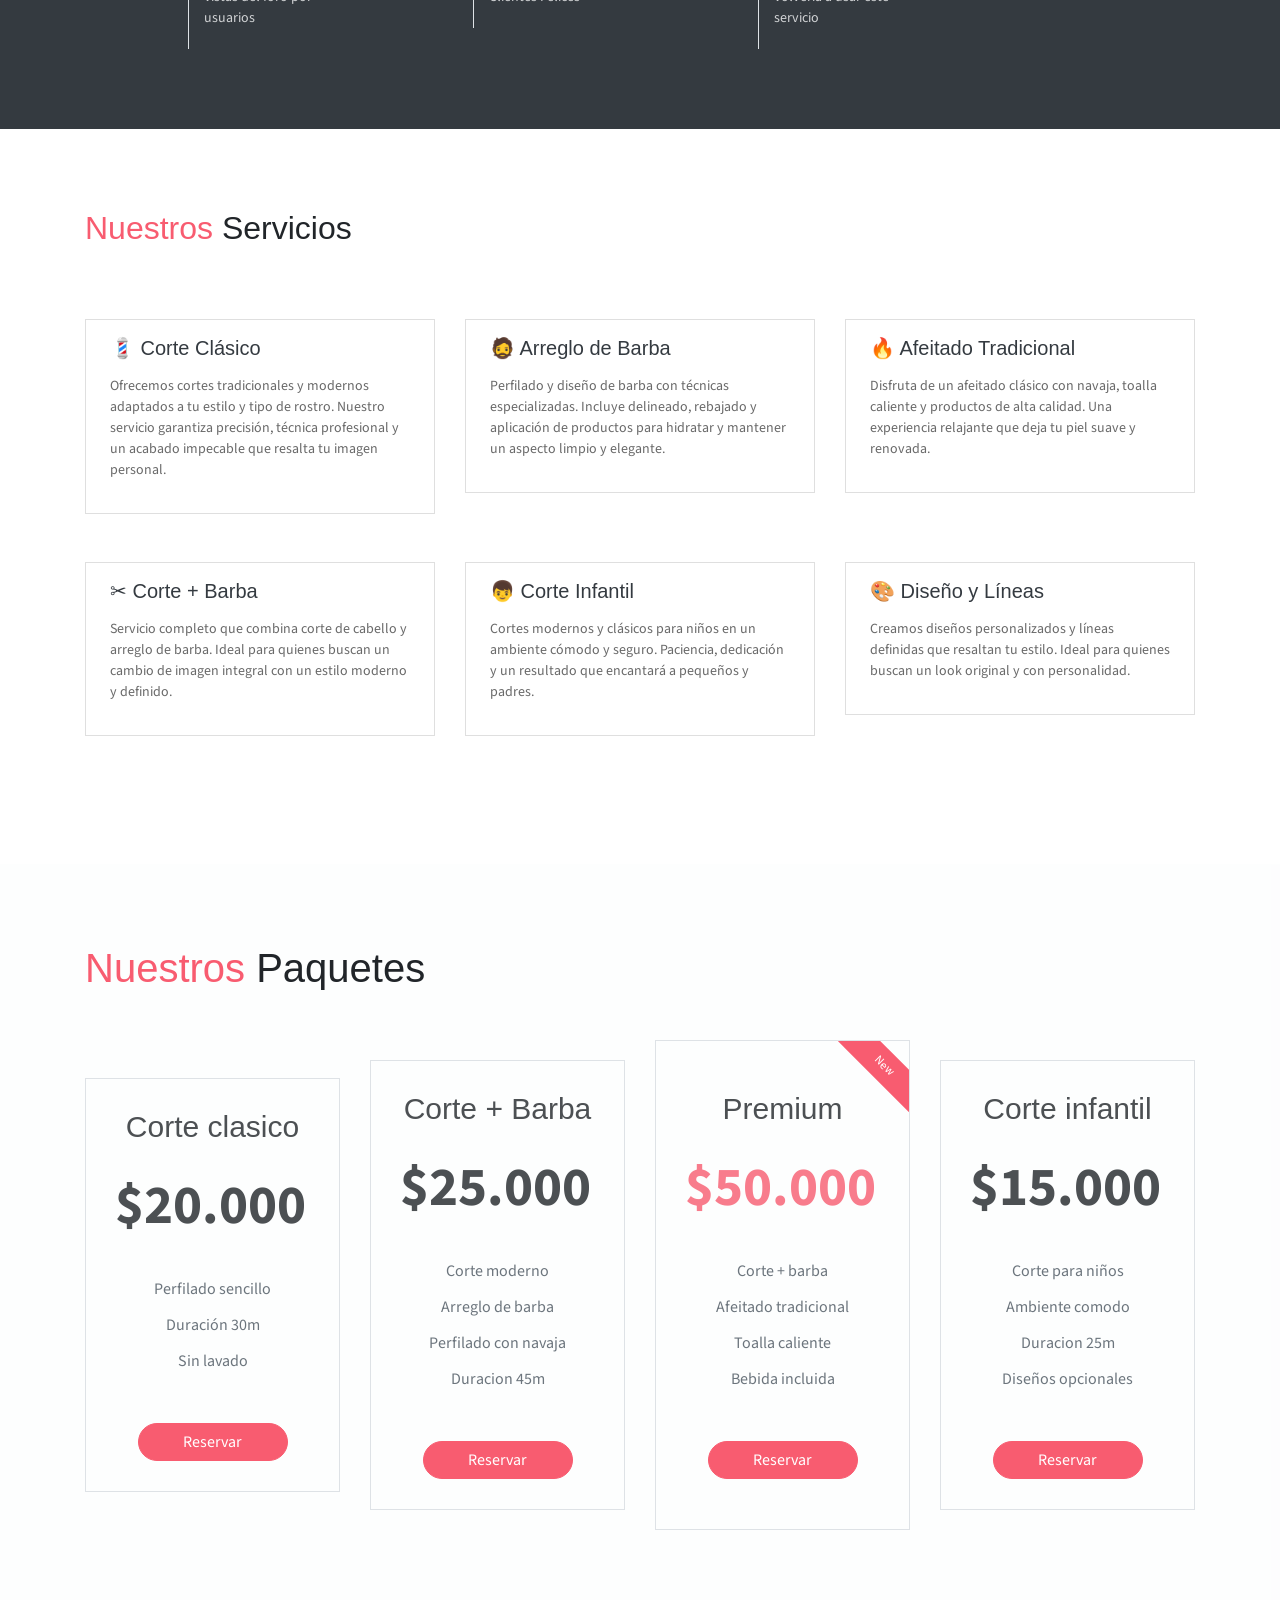
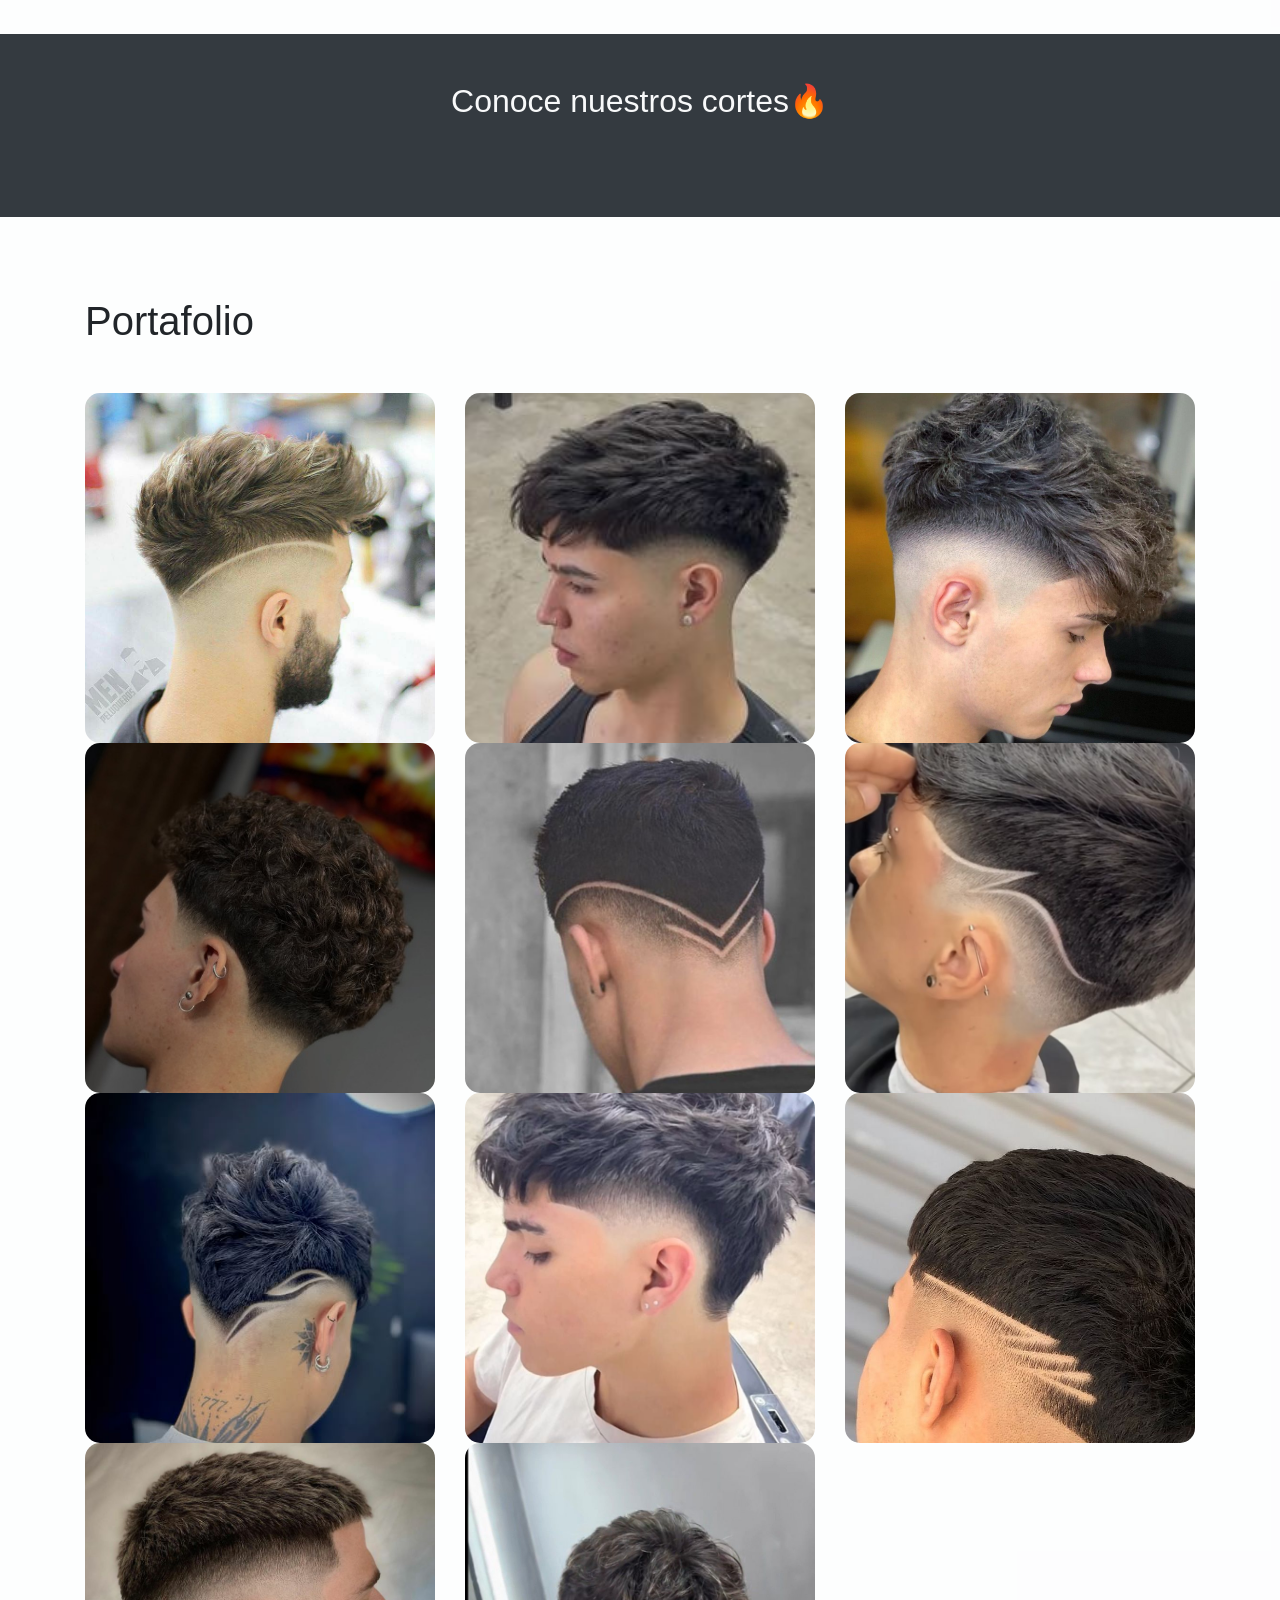
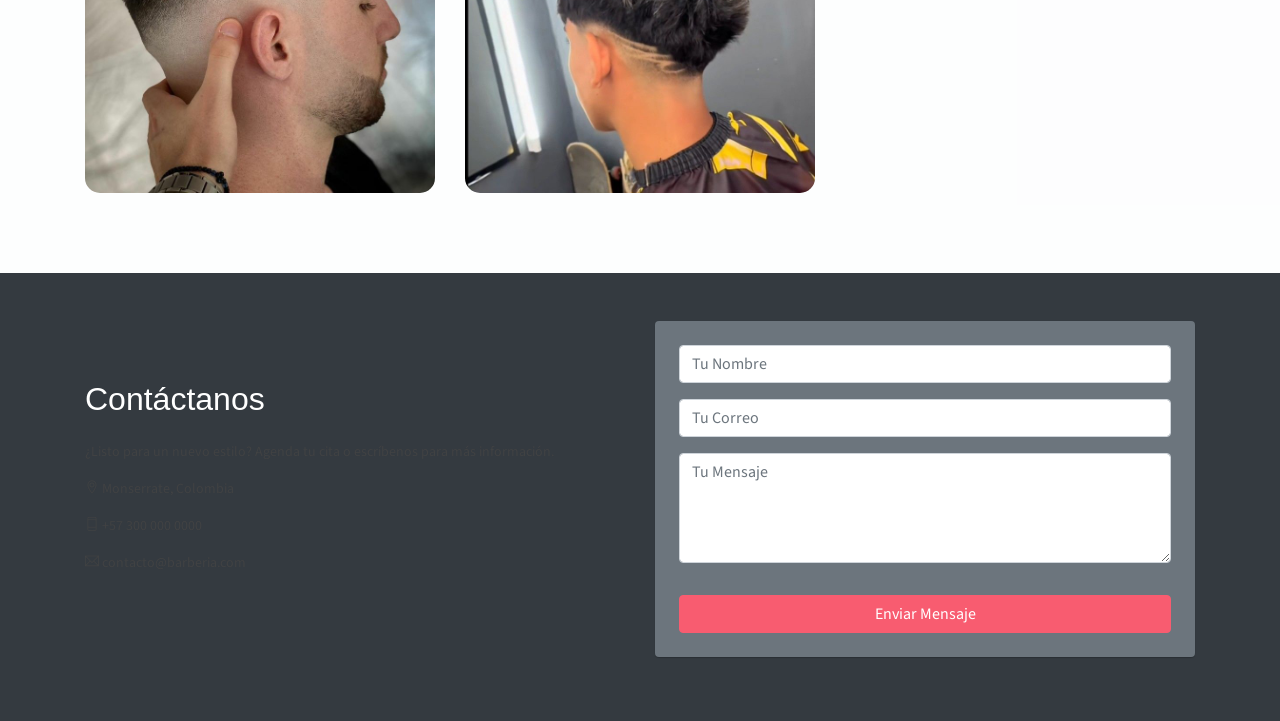
==== commit 320de0bb: "Refactor index.html for improved readability Removed unnecessary HTML elements and cleaned up the st" ====
--- a/index.html
+++ b/index.html
@@ -1,228 +1,4 @@
-<!DOCTYPE html>
-<html lang="en">
-
-<head>
-
-meta charset="utf-8">
-<meta charset="utf-8">
-<meta name="viewport" content="width=device-width, initial-scale=1">
-<title>La Academia del Fade</title>
-
-<link rel="stylesheet" href="assets/vendors/themify-icons/css/themify-icons.css">
-<link rel="stylesheet" href="assets/css/johndoe.css">
-
-</head>
-
-<body data-spy="scroll" data-target=".navbar" data-offset="40" id="home">
-
-<!-- USUARIO LOGEADO -->
-<div id="usuarioLogeado" style="display:flex;align-items:center;gap:10px;padding:10px">
-
-<img id="fotoUsuario" width="40" height="40" style="border-radius:50%">
-<span id="nombreUsuario"></span>
-
-<button onclick="cerrarSesion()" class="btn btn-sm btn-danger">
-Cerrar sesión
-</button>
-
-</div>
-
-<!-- HEADER -->
-<header class="header">
-<div class="container">
-
-<div class="header-content">
-
-<h4 class="header-subtitle">La Academia del Fade</h4>
-
-<h6 class="header-mono">
-Foro creado para barberos apasionados que quieren perfeccionar su técnica, compartir conocimientos y aprender nuevas tendencias.
-</h6>
-
-</div>
-
-</div>
-</header>
-
-
-<!-- NAVBAR -->
-<nav class="navbar sticky-top navbar-expand-lg navbar-light bg-white">
-
-<div class="container">
-
-<button class="navbar-toggler ml-auto" type="button" data-toggle="collapse" data-target="#navbarSupportedContent">
-<span class="navbar-toggler-icon"></span>
-</button>
-
-<div class="collapse navbar-collapse" id="navbarSupportedContent">
-
-<ul class="navbar-nav mr-auto">
-
-<li class="nav-item">
-<a href="#home" class="nav-link">Inicio</a>
-</li>
-
-<li class="nav-item">
-<a href="#about" class="nav-link">Acerca</a>
-</li>
-
-<li class="nav-item">
-<a href="#resume" class="nav-link">Barberos</a>
-</li>
-
-</ul>
-
-
-<ul class="navbar-nav ml-auto">
-
-<li class="nav-item">
-<a href="#portfolio" class="nav-link">Portafolio</a>
-</li>
-
-<li class="nav-item">
-<a href="#contact" class="nav-link">Contacto</a>
-</li>
-
-<li class="nav-item ml-2">
-<a href="login.html" class="btn btn-danger btn-sm">
-Iniciar Sesión
-</a>
-</li>
-
-</ul>
-
-</div>
-
-</div>
-
-</nav>
-
-
-<!-- ABOUT -->
-<section id="about" class="section">
-
-<div class="container">
-
-<h2>¿Quiénes somos?</h2>
-
-<p>
-Somos un foro creado para barberos que quieren mostrar su talento, compartir sus mejores trabajos y dar a conocer sus servicios.
-</p>
-
-</div>
-
-</section>
-
-
-<!-- BARBEROS -->
-<section id="resume" class="section">
-
-<div class="container">
-
-<h2>Nuestros Barberos</h2>
-
-
-<div class="row">
-
-<div class="col-md-4">
-
-<h4>Andres Castro</h4>
-
-<img src="assets/imgs/andres.png" class="img-fluid rounded-circle">
-
-<p>
-Barbero especialista en fades y perfilados.
-</p>
-
-</div>
-
-
-<div class="col-md-4">
-
-<h4>Carlos Mendoza</h4>
-
-<img src="assets/imgs/carlos.png" class="img-fluid rounded-circle">
-
-<p>
-Especialista en cortes clásicos y barba.
-</p>
-
-</div>
-
-
-<div class="col-md-4">
-
-<h4>Randy Pirela</h4>
-
-<img src="assets/imgs/randy.png" class="img-fluid rounded-circle">
-
-<p>
-Experto en estilos modernos y diseños.
-</p>
-
-</div>
-
-
-</div>
-
-</div>
-
-</section>
-
-
-<!-- PORTAFOLIO -->
-<section id="portfolio" class="section">
-
-<div class="container">
-
-<h2>Portafolio</h2>
-
-<div class="row">
-
-<div class="col-md-4">
-<img src="assets/imgs/corte1.jpg" class="img-fluid">
-</div>
-
-<div class="col-md-4">
-<img src="assets/imgs/web-4.jpg" class="img-fluid">
-</div>
-
-<div class="col-md-4">
-<img src="assets/imgs/advertising-1.jpg" class="img-fluid">
-</div>
-
-</div>
-
-</div>
-
-</section>
-
-
-<!-- CONTACTO -->
-<section id="contact" class="section bg-dark text-white">
-
-<div class="container">
-
-<h2>Contáctanos</h2>
-
-<p>Monserrate, Colombia</p>
-<p>+57 300 000 0000</p>
-
-<form>
-
-<input type="text" placeholder="Nombre" class="form-control mb-3">
-
-<input type="email" placeholder="Correo" class="form-control mb-3">
-
-<textarea placeholder="Mensaje" class="form-control mb-3"></textarea>
-
-<button class="btn btn-danger">Enviar</button>
-
-</form>
-
-</div>
-
-</section>
+
 
 
 <!-- SCRIPT LOGIN -->
